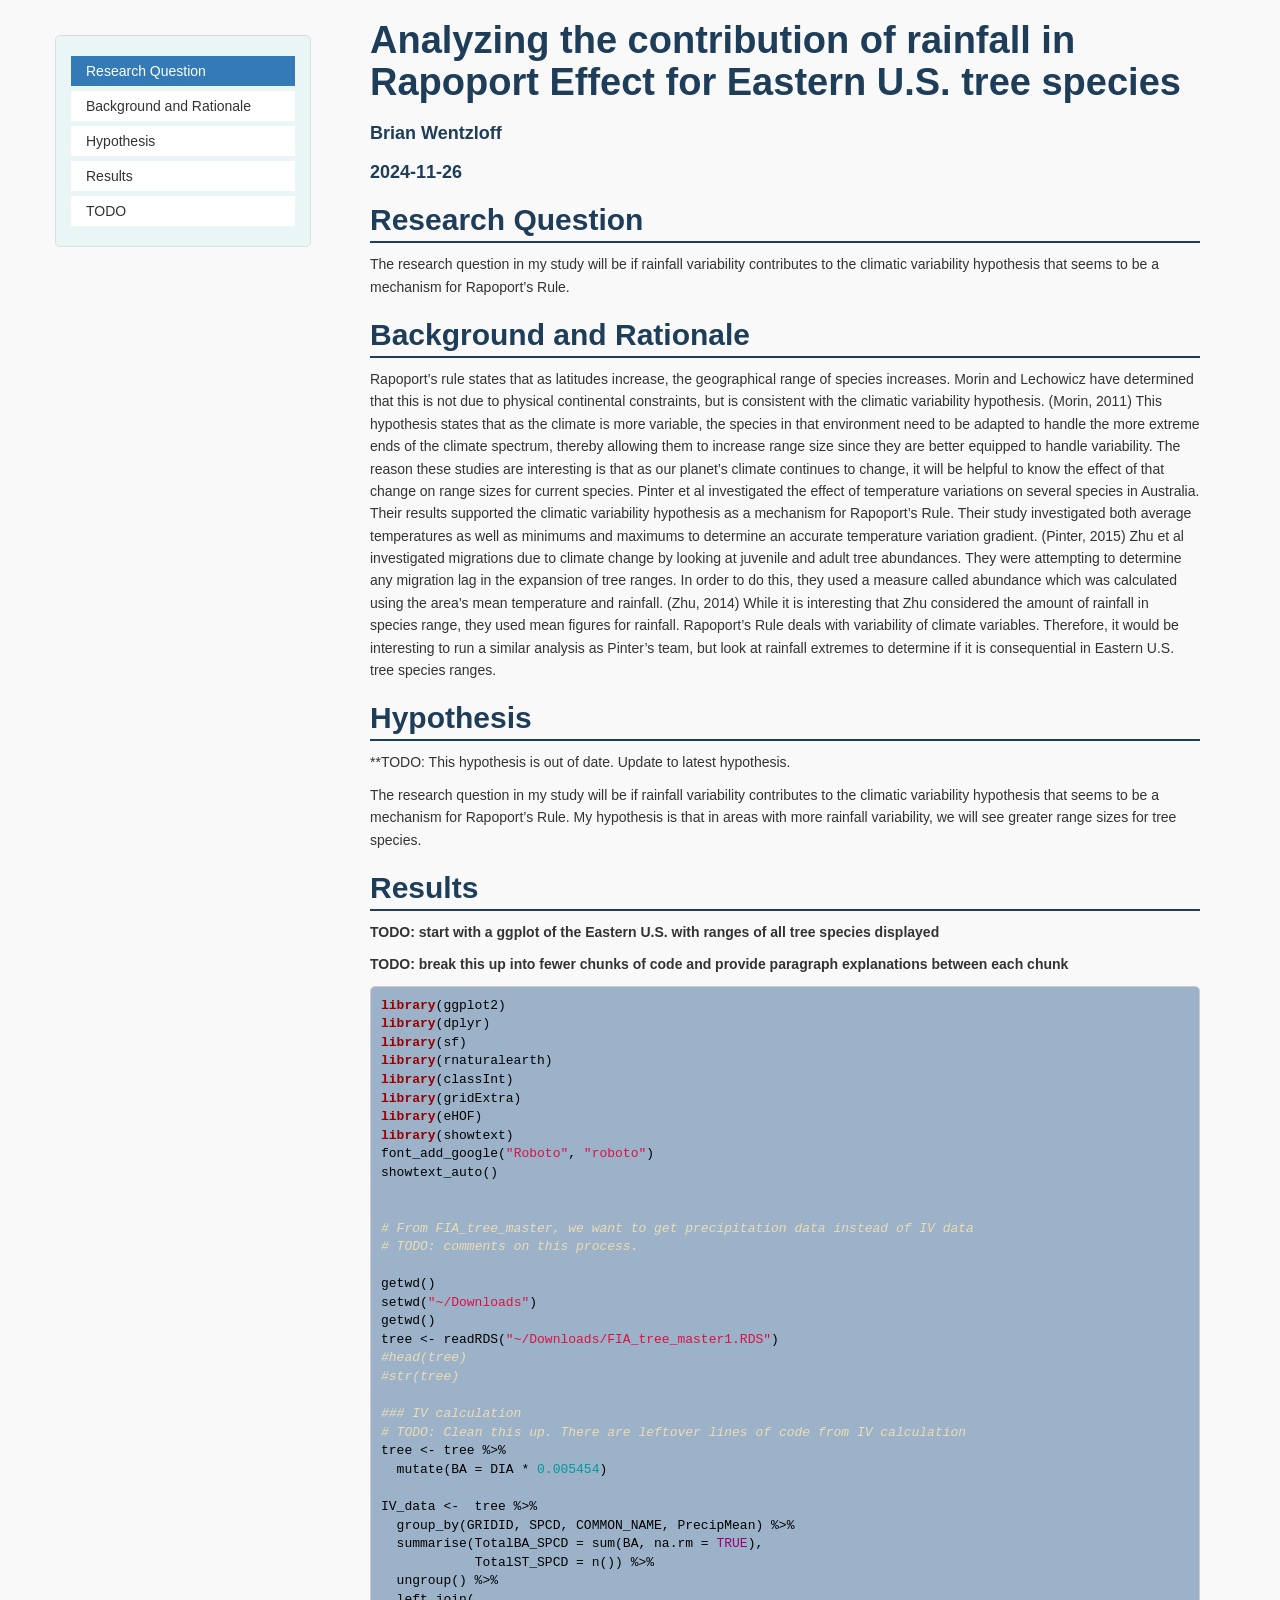
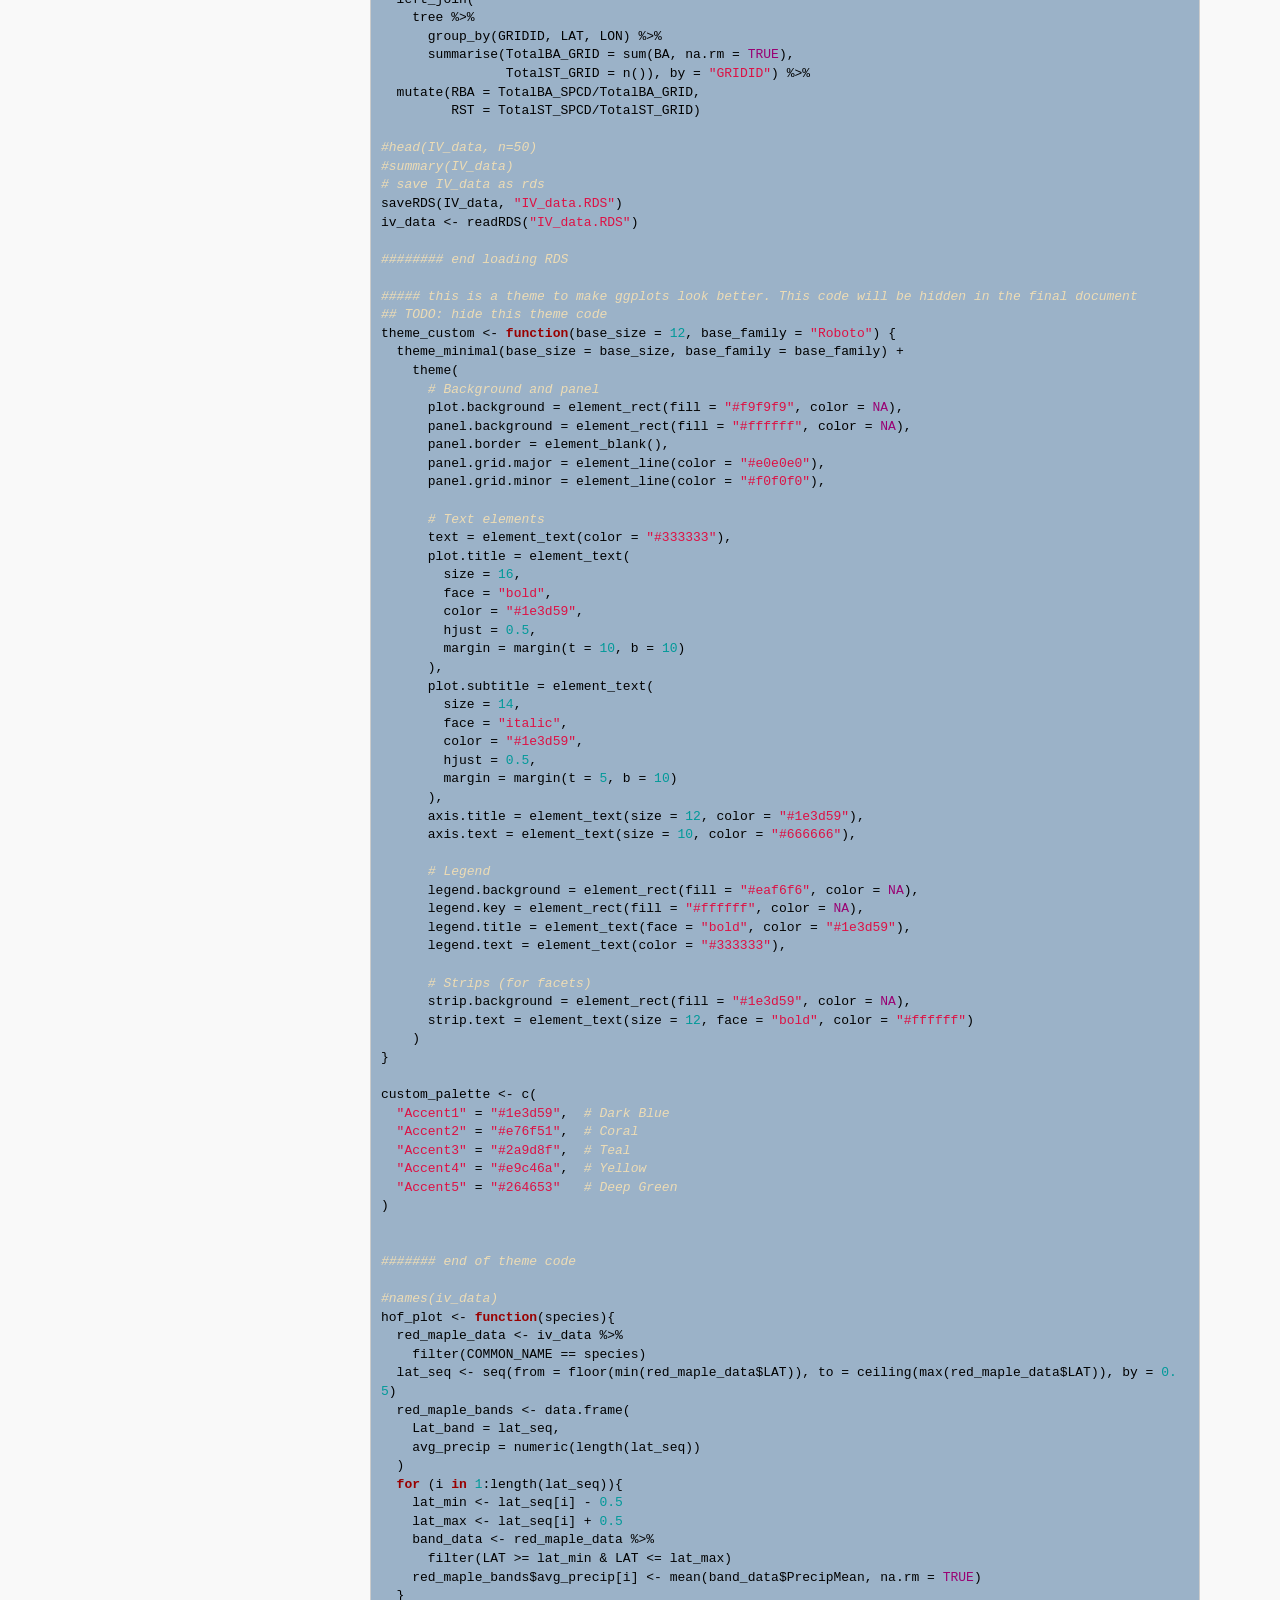
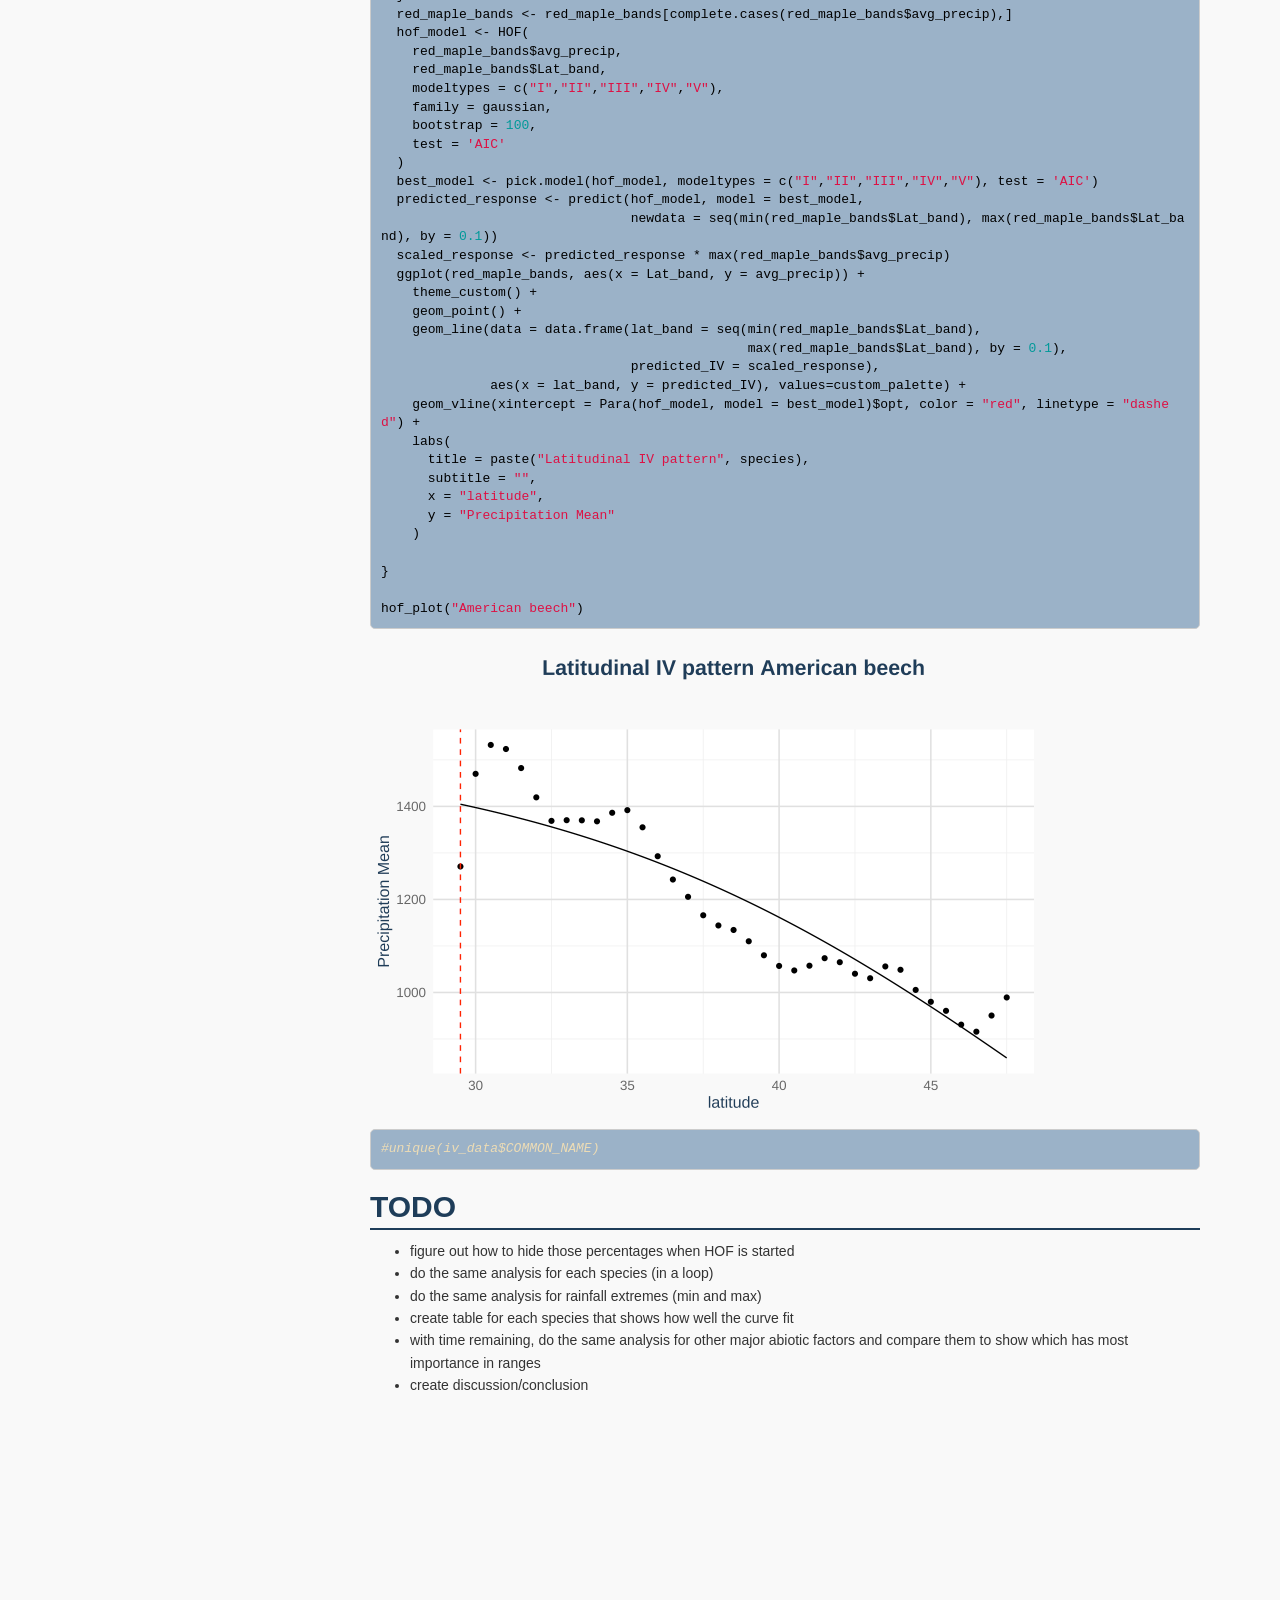
==== index.html @ 17566308 "Rename final-project.html to index.html" ====
<!DOCTYPE html>

<html>

<head>

<meta charset="utf-8" />
<meta name="generator" content="pandoc" />
<meta http-equiv="X-UA-Compatible" content="IE=EDGE" />


<meta name="author" content="Brian Wentzloff" />

<meta name="date" content="2024-11-26" />

<title>Analyzing the contribution of rainfall in Rapoport Effect for Eastern U.S. tree species</title>

<script>// Pandoc 2.9 adds attributes on both header and div. We remove the former (to
// be compatible with the behavior of Pandoc < 2.8).
document.addEventListener('DOMContentLoaded', function(e) {
  var hs = document.querySelectorAll("div.section[class*='level'] > :first-child");
  var i, h, a;
  for (i = 0; i < hs.length; i++) {
    h = hs[i];
    if (!/^h[1-6]$/i.test(h.tagName)) continue;  // it should be a header h1-h6
    a = h.attributes;
    while (a.length > 0) h.removeAttribute(a[0].name);
  }
});
</script>
<script>/*! jQuery v3.6.0 | (c) OpenJS Foundation and other contributors | jquery.org/license */
!function(e,t){"use strict";"object"==typeof module&&"object"==typeof module.exports?module.exports=e.document?t(e,!0):function(e){if(!e.document)throw new Error("jQuery requires a window with a document");return t(e)}:t(e)}("undefined"!=typeof window?window:this,function(C,e){"use strict";var t=[],r=Object.getPrototypeOf,s=t.slice,g=t.flat?function(e){return t.flat.call(e)}:function(e){return t.concat.apply([],e)},u=t.push,i=t.indexOf,n={},o=n.toString,v=n.hasOwnProperty,a=v.toString,l=a.call(Object),y={},m=function(e){return"function"==typeof e&&"number"!=typeof e.nodeType&&"function"!=typeof e.item},x=function(e){return null!=e&&e===e.window},E=C.document,c={type:!0,src:!0,nonce:!0,noModule:!0};function b(e,t,n){var r,i,o=(n=n||E).createElement("script");if(o.text=e,t)for(r in c)(i=t[r]||t.getAttribute&&t.getAttribute(r))&&o.setAttribute(r,i);n.head.appendChild(o).parentNode.removeChild(o)}function w(e){return null==e?e+"":"object"==typeof e||"function"==typeof e?n[o.call(e)]||"object":typeof e}var f="3.6.0",S=function(e,t){return new S.fn.init(e,t)};function p(e){var t=!!e&&"length"in e&&e.length,n=w(e);return!m(e)&&!x(e)&&("array"===n||0===t||"number"==typeof t&&0<t&&t-1 in e)}S.fn=S.prototype={jquery:f,constructor:S,length:0,toArray:function(){return s.call(this)},get:function(e){return null==e?s.call(this):e<0?this[e+this.length]:this[e]},pushStack:function(e){var t=S.merge(this.constructor(),e);return t.prevObject=this,t},each:function(e){return S.each(this,e)},map:function(n){return this.pushStack(S.map(this,function(e,t){return n.call(e,t,e)}))},slice:function(){return this.pushStack(s.apply(this,arguments))},first:function(){return this.eq(0)},last:function(){return this.eq(-1)},even:function(){return this.pushStack(S.grep(this,function(e,t){return(t+1)%2}))},odd:function(){return this.pushStack(S.grep(this,function(e,t){return t%2}))},eq:function(e){var t=this.length,n=+e+(e<0?t:0);return this.pushStack(0<=n&&n<t?[this[n]]:[])},end:function(){return this.prevObject||this.constructor()},push:u,sort:t.sort,splice:t.splice},S.extend=S.fn.extend=function(){var e,t,n,r,i,o,a=arguments[0]||{},s=1,u=arguments.length,l=!1;for("boolean"==typeof a&&(l=a,a=arguments[s]||{},s++),"object"==typeof a||m(a)||(a={}),s===u&&(a=this,s--);s<u;s++)if(null!=(e=arguments[s]))for(t in e)r=e[t],"__proto__"!==t&&a!==r&&(l&&r&&(S.isPlainObject(r)||(i=Array.isArray(r)))?(n=a[t],o=i&&!Array.isArray(n)?[]:i||S.isPlainObject(n)?n:{},i=!1,a[t]=S.extend(l,o,r)):void 0!==r&&(a[t]=r));return a},S.extend({expando:"jQuery"+(f+Math.random()).replace(/\D/g,""),isReady:!0,error:function(e){throw new Error(e)},noop:function(){},isPlainObject:function(e){var t,n;return!(!e||"[object Object]"!==o.call(e))&&(!(t=r(e))||"function"==typeof(n=v.call(t,"constructor")&&t.constructor)&&a.call(n)===l)},isEmptyObject:function(e){var t;for(t in e)return!1;return!0},globalEval:function(e,t,n){b(e,{nonce:t&&t.nonce},n)},each:function(e,t){var n,r=0;if(p(e)){for(n=e.length;r<n;r++)if(!1===t.call(e[r],r,e[r]))break}else for(r in e)if(!1===t.call(e[r],r,e[r]))break;return e},makeArray:function(e,t){var n=t||[];return null!=e&&(p(Object(e))?S.merge(n,"string"==typeof e?[e]:e):u.call(n,e)),n},inArray:function(e,t,n){return null==t?-1:i.call(t,e,n)},merge:function(e,t){for(var n=+t.length,r=0,i=e.length;r<n;r++)e[i++]=t[r];return e.length=i,e},grep:function(e,t,n){for(var r=[],i=0,o=e.length,a=!n;i<o;i++)!t(e[i],i)!==a&&r.push(e[i]);return r},map:function(e,t,n){var r,i,o=0,a=[];if(p(e))for(r=e.length;o<r;o++)null!=(i=t(e[o],o,n))&&a.push(i);else for(o in e)null!=(i=t(e[o],o,n))&&a.push(i);return g(a)},guid:1,support:y}),"function"==typeof Symbol&&(S.fn[Symbol.iterator]=t[Symbol.iterator]),S.each("Boolean Number String Function Array Date RegExp Object Error Symbol".split(" "),function(e,t){n["[object "+t+"]"]=t.toLowerCase()});var d=function(n){var e,d,b,o,i,h,f,g,w,u,l,T,C,a,E,v,s,c,y,S="sizzle"+1*new Date,p=n.document,k=0,r=0,m=ue(),x=ue(),A=ue(),N=ue(),j=function(e,t){return e===t&&(l=!0),0},D={}.hasOwnProperty,t=[],q=t.pop,L=t.push,H=t.push,O=t.slice,P=function(e,t){for(var n=0,r=e.length;n<r;n++)if(e[n]===t)return n;return-1},R="checked|selected|async|autofocus|autoplay|controls|defer|disabled|hidden|ismap|loop|multiple|open|readonly|required|scoped",M="[\\x20\\t\\r\\n\\f]",I="(?:\\\\[\\da-fA-F]{1,6}"+M+"?|\\\\[^\\r\\n\\f]|[\\w-]|[^\0-\\x7f])+",W="\\["+M+"*("+I+")(?:"+M+"*([*^$|!~]?=)"+M+"*(?:'((?:\\\\.|[^\\\\'])*)'|\"((?:\\\\.|[^\\\\\"])*)\"|("+I+"))|)"+M+"*\\]",F=":("+I+")(?:\\((('((?:\\\\.|[^\\\\'])*)'|\"((?:\\\\.|[^\\\\\"])*)\")|((?:\\\\.|[^\\\\()[\\]]|"+W+")*)|.*)\\)|)",B=new RegExp(M+"+","g"),$=new RegExp("^"+M+"+|((?:^|[^\\\\])(?:\\\\.)*)"+M+"+$","g"),_=new RegExp("^"+M+"*,"+M+"*"),z=new RegExp("^"+M+"*([>+~]|"+M+")"+M+"*"),U=new RegExp(M+"|>"),X=new RegExp(F),V=new RegExp("^"+I+"$"),G={ID:new RegExp("^#("+I+")"),CLASS:new RegExp("^\\.("+I+")"),TAG:new RegExp("^("+I+"|[*])"),ATTR:new RegExp("^"+W),PSEUDO:new RegExp("^"+F),CHILD:new RegExp("^:(only|first|last|nth|nth-last)-(child|of-type)(?:\\("+M+"*(even|odd|(([+-]|)(\\d*)n|)"+M+"*(?:([+-]|)"+M+"*(\\d+)|))"+M+"*\\)|)","i"),bool:new RegExp("^(?:"+R+")$","i"),needsContext:new RegExp("^"+M+"*[>+~]|:(even|odd|eq|gt|lt|nth|first|last)(?:\\("+M+"*((?:-\\d)?\\d*)"+M+"*\\)|)(?=[^-]|$)","i")},Y=/HTML$/i,Q=/^(?:input|select|textarea|button)$/i,J=/^h\d$/i,K=/^[^{]+\{\s*\[native \w/,Z=/^(?:#([\w-]+)|(\w+)|\.([\w-]+))$/,ee=/[+~]/,te=new RegExp("\\\\[\\da-fA-F]{1,6}"+M+"?|\\\\([^\\r\\n\\f])","g"),ne=function(e,t){var n="0x"+e.slice(1)-65536;return t||(n<0?String.fromCharCode(n+65536):String.fromCharCode(n>>10|55296,1023&n|56320))},re=/([\0-\x1f\x7f]|^-?\d)|^-$|[^\0-\x1f\x7f-\uFFFF\w-]/g,ie=function(e,t){return t?"\0"===e?"\ufffd":e.slice(0,-1)+"\\"+e.charCodeAt(e.length-1).toString(16)+" ":"\\"+e},oe=function(){T()},ae=be(function(e){return!0===e.disabled&&"fieldset"===e.nodeName.toLowerCase()},{dir:"parentNode",next:"legend"});try{H.apply(t=O.call(p.childNodes),p.childNodes),t[p.childNodes.length].nodeType}catch(e){H={apply:t.length?function(e,t){L.apply(e,O.call(t))}:function(e,t){var n=e.length,r=0;while(e[n++]=t[r++]);e.length=n-1}}}function se(t,e,n,r){var i,o,a,s,u,l,c,f=e&&e.ownerDocument,p=e?e.nodeType:9;if(n=n||[],"string"!=typeof t||!t||1!==p&&9!==p&&11!==p)return n;if(!r&&(T(e),e=e||C,E)){if(11!==p&&(u=Z.exec(t)))if(i=u[1]){if(9===p){if(!(a=e.getElementById(i)))return n;if(a.id===i)return n.push(a),n}else if(f&&(a=f.getElementById(i))&&y(e,a)&&a.id===i)return n.push(a),n}else{if(u[2])return H.apply(n,e.getElementsByTagName(t)),n;if((i=u[3])&&d.getElementsByClassName&&e.getElementsByClassName)return H.apply(n,e.getElementsByClassName(i)),n}if(d.qsa&&!N[t+" "]&&(!v||!v.test(t))&&(1!==p||"object"!==e.nodeName.toLowerCase())){if(c=t,f=e,1===p&&(U.test(t)||z.test(t))){(f=ee.test(t)&&ye(e.parentNode)||e)===e&&d.scope||((s=e.getAttribute("id"))?s=s.replace(re,ie):e.setAttribute("id",s=S)),o=(l=h(t)).length;while(o--)l[o]=(s?"#"+s:":scope")+" "+xe(l[o]);c=l.join(",")}try{return H.apply(n,f.querySelectorAll(c)),n}catch(e){N(t,!0)}finally{s===S&&e.removeAttribute("id")}}}return g(t.replace($,"$1"),e,n,r)}function ue(){var r=[];return function e(t,n){return r.push(t+" ")>b.cacheLength&&delete e[r.shift()],e[t+" "]=n}}function le(e){return e[S]=!0,e}function ce(e){var t=C.createElement("fieldset");try{return!!e(t)}catch(e){return!1}finally{t.parentNode&&t.parentNode.removeChild(t),t=null}}function fe(e,t){var n=e.split("|"),r=n.length;while(r--)b.attrHandle[n[r]]=t}function pe(e,t){var n=t&&e,r=n&&1===e.nodeType&&1===t.nodeType&&e.sourceIndex-t.sourceIndex;if(r)return r;if(n)while(n=n.nextSibling)if(n===t)return-1;return e?1:-1}function de(t){return function(e){return"input"===e.nodeName.toLowerCase()&&e.type===t}}function he(n){return function(e){var t=e.nodeName.toLowerCase();return("input"===t||"button"===t)&&e.type===n}}function ge(t){return function(e){return"form"in e?e.parentNode&&!1===e.disabled?"label"in e?"label"in e.parentNode?e.parentNode.disabled===t:e.disabled===t:e.isDisabled===t||e.isDisabled!==!t&&ae(e)===t:e.disabled===t:"label"in e&&e.disabled===t}}function ve(a){return le(function(o){return o=+o,le(function(e,t){var n,r=a([],e.length,o),i=r.length;while(i--)e[n=r[i]]&&(e[n]=!(t[n]=e[n]))})})}function ye(e){return e&&"undefined"!=typeof e.getElementsByTagName&&e}for(e in d=se.support={},i=se.isXML=function(e){var t=e&&e.namespaceURI,n=e&&(e.ownerDocument||e).documentElement;return!Y.test(t||n&&n.nodeName||"HTML")},T=se.setDocument=function(e){var t,n,r=e?e.ownerDocument||e:p;return r!=C&&9===r.nodeType&&r.documentElement&&(a=(C=r).documentElement,E=!i(C),p!=C&&(n=C.defaultView)&&n.top!==n&&(n.addEventListener?n.addEventListener("unload",oe,!1):n.attachEvent&&n.attachEvent("onunload",oe)),d.scope=ce(function(e){return a.appendChild(e).appendChild(C.createElement("div")),"undefined"!=typeof e.querySelectorAll&&!e.querySelectorAll(":scope fieldset div").length}),d.attributes=ce(function(e){return e.className="i",!e.getAttribute("className")}),d.getElementsByTagName=ce(function(e){return e.appendChild(C.createComment("")),!e.getElementsByTagName("*").length}),d.getElementsByClassName=K.test(C.getElementsByClassName),d.getById=ce(function(e){return a.appendChild(e).id=S,!C.getElementsByName||!C.getElementsByName(S).length}),d.getById?(b.filter.ID=function(e){var t=e.replace(te,ne);return function(e){return e.getAttribute("id")===t}},b.find.ID=function(e,t){if("undefined"!=typeof t.getElementById&&E){var n=t.getElementById(e);return n?[n]:[]}}):(b.filter.ID=function(e){var n=e.replace(te,ne);return function(e){var t="undefined"!=typeof e.getAttributeNode&&e.getAttributeNode("id");return t&&t.value===n}},b.find.ID=function(e,t){if("undefined"!=typeof t.getElementById&&E){var n,r,i,o=t.getElementById(e);if(o){if((n=o.getAttributeNode("id"))&&n.value===e)return[o];i=t.getElementsByName(e),r=0;while(o=i[r++])if((n=o.getAttributeNode("id"))&&n.value===e)return[o]}return[]}}),b.find.TAG=d.getElementsByTagName?function(e,t){return"undefined"!=typeof t.getElementsByTagName?t.getElementsByTagName(e):d.qsa?t.querySelectorAll(e):void 0}:function(e,t){var n,r=[],i=0,o=t.getElementsByTagName(e);if("*"===e){while(n=o[i++])1===n.nodeType&&r.push(n);return r}return o},b.find.CLASS=d.getElementsByClassName&&function(e,t){if("undefined"!=typeof t.getElementsByClassName&&E)return t.getElementsByClassName(e)},s=[],v=[],(d.qsa=K.test(C.querySelectorAll))&&(ce(function(e){var t;a.appendChild(e).innerHTML="<a id='"+S+"'></a><select id='"+S+"-\r\\' msallowcapture=''><option selected=''></option></select>",e.querySelectorAll("[msallowcapture^='']").length&&v.push("[*^$]="+M+"*(?:''|\"\")"),e.querySelectorAll("[selected]").length||v.push("\\["+M+"*(?:value|"+R+")"),e.querySelectorAll("[id~="+S+"-]").length||v.push("~="),(t=C.createElement("input")).setAttribute("name",""),e.appendChild(t),e.querySelectorAll("[name='']").length||v.push("\\["+M+"*name"+M+"*="+M+"*(?:''|\"\")"),e.querySelectorAll(":checked").length||v.push(":checked"),e.querySelectorAll("a#"+S+"+*").length||v.push(".#.+[+~]"),e.querySelectorAll("\\\f"),v.push("[\\r\\n\\f]")}),ce(function(e){e.innerHTML="<a href='' disabled='disabled'></a><select disabled='disabled'><option/></select>";var t=C.createElement("input");t.setAttribute("type","hidden"),e.appendChild(t).setAttribute("name","D"),e.querySelectorAll("[name=d]").length&&v.push("name"+M+"*[*^$|!~]?="),2!==e.querySelectorAll(":enabled").length&&v.push(":enabled",":disabled"),a.appendChild(e).disabled=!0,2!==e.querySelectorAll(":disabled").length&&v.push(":enabled",":disabled"),e.querySelectorAll("*,:x"),v.push(",.*:")})),(d.matchesSelector=K.test(c=a.matches||a.webkitMatchesSelector||a.mozMatchesSelector||a.oMatchesSelector||a.msMatchesSelector))&&ce(function(e){d.disconnectedMatch=c.call(e,"*"),c.call(e,"[s!='']:x"),s.push("!=",F)}),v=v.length&&new RegExp(v.join("|")),s=s.length&&new RegExp(s.join("|")),t=K.test(a.compareDocumentPosition),y=t||K.test(a.contains)?function(e,t){var n=9===e.nodeType?e.documentElement:e,r=t&&t.parentNode;return e===r||!(!r||1!==r.nodeType||!(n.contains?n.contains(r):e.compareDocumentPosition&&16&e.compareDocumentPosition(r)))}:function(e,t){if(t)while(t=t.parentNode)if(t===e)return!0;return!1},j=t?function(e,t){if(e===t)return l=!0,0;var n=!e.compareDocumentPosition-!t.compareDocumentPosition;return n||(1&(n=(e.ownerDocument||e)==(t.ownerDocument||t)?e.compareDocumentPosition(t):1)||!d.sortDetached&&t.compareDocumentPosition(e)===n?e==C||e.ownerDocument==p&&y(p,e)?-1:t==C||t.ownerDocument==p&&y(p,t)?1:u?P(u,e)-P(u,t):0:4&n?-1:1)}:function(e,t){if(e===t)return l=!0,0;var n,r=0,i=e.parentNode,o=t.parentNode,a=[e],s=[t];if(!i||!o)return e==C?-1:t==C?1:i?-1:o?1:u?P(u,e)-P(u,t):0;if(i===o)return pe(e,t);n=e;while(n=n.parentNode)a.unshift(n);n=t;while(n=n.parentNode)s.unshift(n);while(a[r]===s[r])r++;return r?pe(a[r],s[r]):a[r]==p?-1:s[r]==p?1:0}),C},se.matches=function(e,t){return se(e,null,null,t)},se.matchesSelector=function(e,t){if(T(e),d.matchesSelector&&E&&!N[t+" "]&&(!s||!s.test(t))&&(!v||!v.test(t)))try{var n=c.call(e,t);if(n||d.disconnectedMatch||e.document&&11!==e.document.nodeType)return n}catch(e){N(t,!0)}return 0<se(t,C,null,[e]).length},se.contains=function(e,t){return(e.ownerDocument||e)!=C&&T(e),y(e,t)},se.attr=function(e,t){(e.ownerDocument||e)!=C&&T(e);var n=b.attrHandle[t.toLowerCase()],r=n&&D.call(b.attrHandle,t.toLowerCase())?n(e,t,!E):void 0;return void 0!==r?r:d.attributes||!E?e.getAttribute(t):(r=e.getAttributeNode(t))&&r.specified?r.value:null},se.escape=function(e){return(e+"").replace(re,ie)},se.error=function(e){throw new Error("Syntax error, unrecognized expression: "+e)},se.uniqueSort=function(e){var t,n=[],r=0,i=0;if(l=!d.detectDuplicates,u=!d.sortStable&&e.slice(0),e.sort(j),l){while(t=e[i++])t===e[i]&&(r=n.push(i));while(r--)e.splice(n[r],1)}return u=null,e},o=se.getText=function(e){var t,n="",r=0,i=e.nodeType;if(i){if(1===i||9===i||11===i){if("string"==typeof e.textContent)return e.textContent;for(e=e.firstChild;e;e=e.nextSibling)n+=o(e)}else if(3===i||4===i)return e.nodeValue}else while(t=e[r++])n+=o(t);return n},(b=se.selectors={cacheLength:50,createPseudo:le,match:G,attrHandle:{},find:{},relative:{">":{dir:"parentNode",first:!0}," ":{dir:"parentNode"},"+":{dir:"previousSibling",first:!0},"~":{dir:"previousSibling"}},preFilter:{ATTR:function(e){return e[1]=e[1].replace(te,ne),e[3]=(e[3]||e[4]||e[5]||"").replace(te,ne),"~="===e[2]&&(e[3]=" "+e[3]+" "),e.slice(0,4)},CHILD:function(e){return e[1]=e[1].toLowerCase(),"nth"===e[1].slice(0,3)?(e[3]||se.error(e[0]),e[4]=+(e[4]?e[5]+(e[6]||1):2*("even"===e[3]||"odd"===e[3])),e[5]=+(e[7]+e[8]||"odd"===e[3])):e[3]&&se.error(e[0]),e},PSEUDO:function(e){var t,n=!e[6]&&e[2];return G.CHILD.test(e[0])?null:(e[3]?e[2]=e[4]||e[5]||"":n&&X.test(n)&&(t=h(n,!0))&&(t=n.indexOf(")",n.length-t)-n.length)&&(e[0]=e[0].slice(0,t),e[2]=n.slice(0,t)),e.slice(0,3))}},filter:{TAG:function(e){var t=e.replace(te,ne).toLowerCase();return"*"===e?function(){return!0}:function(e){return e.nodeName&&e.nodeName.toLowerCase()===t}},CLASS:function(e){var t=m[e+" "];return t||(t=new RegExp("(^|"+M+")"+e+"("+M+"|$)"))&&m(e,function(e){return t.test("string"==typeof e.className&&e.className||"undefined"!=typeof e.getAttribute&&e.getAttribute("class")||"")})},ATTR:function(n,r,i){return function(e){var t=se.attr(e,n);return null==t?"!="===r:!r||(t+="","="===r?t===i:"!="===r?t!==i:"^="===r?i&&0===t.indexOf(i):"*="===r?i&&-1<t.indexOf(i):"$="===r?i&&t.slice(-i.length)===i:"~="===r?-1<(" "+t.replace(B," ")+" ").indexOf(i):"|="===r&&(t===i||t.slice(0,i.length+1)===i+"-"))}},CHILD:function(h,e,t,g,v){var y="nth"!==h.slice(0,3),m="last"!==h.slice(-4),x="of-type"===e;return 1===g&&0===v?function(e){return!!e.parentNode}:function(e,t,n){var r,i,o,a,s,u,l=y!==m?"nextSibling":"previousSibling",c=e.parentNode,f=x&&e.nodeName.toLowerCase(),p=!n&&!x,d=!1;if(c){if(y){while(l){a=e;while(a=a[l])if(x?a.nodeName.toLowerCase()===f:1===a.nodeType)return!1;u=l="only"===h&&!u&&"nextSibling"}return!0}if(u=[m?c.firstChild:c.lastChild],m&&p){d=(s=(r=(i=(o=(a=c)[S]||(a[S]={}))[a.uniqueID]||(o[a.uniqueID]={}))[h]||[])[0]===k&&r[1])&&r[2],a=s&&c.childNodes[s];while(a=++s&&a&&a[l]||(d=s=0)||u.pop())if(1===a.nodeType&&++d&&a===e){i[h]=[k,s,d];break}}else if(p&&(d=s=(r=(i=(o=(a=e)[S]||(a[S]={}))[a.uniqueID]||(o[a.uniqueID]={}))[h]||[])[0]===k&&r[1]),!1===d)while(a=++s&&a&&a[l]||(d=s=0)||u.pop())if((x?a.nodeName.toLowerCase()===f:1===a.nodeType)&&++d&&(p&&((i=(o=a[S]||(a[S]={}))[a.uniqueID]||(o[a.uniqueID]={}))[h]=[k,d]),a===e))break;return(d-=v)===g||d%g==0&&0<=d/g}}},PSEUDO:function(e,o){var t,a=b.pseudos[e]||b.setFilters[e.toLowerCase()]||se.error("unsupported pseudo: "+e);return a[S]?a(o):1<a.length?(t=[e,e,"",o],b.setFilters.hasOwnProperty(e.toLowerCase())?le(function(e,t){var n,r=a(e,o),i=r.length;while(i--)e[n=P(e,r[i])]=!(t[n]=r[i])}):function(e){return a(e,0,t)}):a}},pseudos:{not:le(function(e){var r=[],i=[],s=f(e.replace($,"$1"));return s[S]?le(function(e,t,n,r){var i,o=s(e,null,r,[]),a=e.length;while(a--)(i=o[a])&&(e[a]=!(t[a]=i))}):function(e,t,n){return r[0]=e,s(r,null,n,i),r[0]=null,!i.pop()}}),has:le(function(t){return function(e){return 0<se(t,e).length}}),contains:le(function(t){return t=t.replace(te,ne),function(e){return-1<(e.textContent||o(e)).indexOf(t)}}),lang:le(function(n){return V.test(n||"")||se.error("unsupported lang: "+n),n=n.replace(te,ne).toLowerCase(),function(e){var t;do{if(t=E?e.lang:e.getAttribute("xml:lang")||e.getAttribute("lang"))return(t=t.toLowerCase())===n||0===t.indexOf(n+"-")}while((e=e.parentNode)&&1===e.nodeType);return!1}}),target:function(e){var t=n.location&&n.location.hash;return t&&t.slice(1)===e.id},root:function(e){return e===a},focus:function(e){return e===C.activeElement&&(!C.hasFocus||C.hasFocus())&&!!(e.type||e.href||~e.tabIndex)},enabled:ge(!1),disabled:ge(!0),checked:function(e){var t=e.nodeName.toLowerCase();return"input"===t&&!!e.checked||"option"===t&&!!e.selected},selected:function(e){return e.parentNode&&e.parentNode.selectedIndex,!0===e.selected},empty:function(e){for(e=e.firstChild;e;e=e.nextSibling)if(e.nodeType<6)return!1;return!0},parent:function(e){return!b.pseudos.empty(e)},header:function(e){return J.test(e.nodeName)},input:function(e){return Q.test(e.nodeName)},button:function(e){var t=e.nodeName.toLowerCase();return"input"===t&&"button"===e.type||"button"===t},text:function(e){var t;return"input"===e.nodeName.toLowerCase()&&"text"===e.type&&(null==(t=e.getAttribute("type"))||"text"===t.toLowerCase())},first:ve(function(){return[0]}),last:ve(function(e,t){return[t-1]}),eq:ve(function(e,t,n){return[n<0?n+t:n]}),even:ve(function(e,t){for(var n=0;n<t;n+=2)e.push(n);return e}),odd:ve(function(e,t){for(var n=1;n<t;n+=2)e.push(n);return e}),lt:ve(function(e,t,n){for(var r=n<0?n+t:t<n?t:n;0<=--r;)e.push(r);return e}),gt:ve(function(e,t,n){for(var r=n<0?n+t:n;++r<t;)e.push(r);return e})}}).pseudos.nth=b.pseudos.eq,{radio:!0,checkbox:!0,file:!0,password:!0,image:!0})b.pseudos[e]=de(e);for(e in{submit:!0,reset:!0})b.pseudos[e]=he(e);function me(){}function xe(e){for(var t=0,n=e.length,r="";t<n;t++)r+=e[t].value;return r}function be(s,e,t){var u=e.dir,l=e.next,c=l||u,f=t&&"parentNode"===c,p=r++;return e.first?function(e,t,n){while(e=e[u])if(1===e.nodeType||f)return s(e,t,n);return!1}:function(e,t,n){var r,i,o,a=[k,p];if(n){while(e=e[u])if((1===e.nodeType||f)&&s(e,t,n))return!0}else while(e=e[u])if(1===e.nodeType||f)if(i=(o=e[S]||(e[S]={}))[e.uniqueID]||(o[e.uniqueID]={}),l&&l===e.nodeName.toLowerCase())e=e[u]||e;else{if((r=i[c])&&r[0]===k&&r[1]===p)return a[2]=r[2];if((i[c]=a)[2]=s(e,t,n))return!0}return!1}}function we(i){return 1<i.length?function(e,t,n){var r=i.length;while(r--)if(!i[r](e,t,n))return!1;return!0}:i[0]}function Te(e,t,n,r,i){for(var o,a=[],s=0,u=e.length,l=null!=t;s<u;s++)(o=e[s])&&(n&&!n(o,r,i)||(a.push(o),l&&t.push(s)));return a}function Ce(d,h,g,v,y,e){return v&&!v[S]&&(v=Ce(v)),y&&!y[S]&&(y=Ce(y,e)),le(function(e,t,n,r){var i,o,a,s=[],u=[],l=t.length,c=e||function(e,t,n){for(var r=0,i=t.length;r<i;r++)se(e,t[r],n);return n}(h||"*",n.nodeType?[n]:n,[]),f=!d||!e&&h?c:Te(c,s,d,n,r),p=g?y||(e?d:l||v)?[]:t:f;if(g&&g(f,p,n,r),v){i=Te(p,u),v(i,[],n,r),o=i.length;while(o--)(a=i[o])&&(p[u[o]]=!(f[u[o]]=a))}if(e){if(y||d){if(y){i=[],o=p.length;while(o--)(a=p[o])&&i.push(f[o]=a);y(null,p=[],i,r)}o=p.length;while(o--)(a=p[o])&&-1<(i=y?P(e,a):s[o])&&(e[i]=!(t[i]=a))}}else p=Te(p===t?p.splice(l,p.length):p),y?y(null,t,p,r):H.apply(t,p)})}function Ee(e){for(var i,t,n,r=e.length,o=b.relative[e[0].type],a=o||b.relative[" "],s=o?1:0,u=be(function(e){return e===i},a,!0),l=be(function(e){return-1<P(i,e)},a,!0),c=[function(e,t,n){var r=!o&&(n||t!==w)||((i=t).nodeType?u(e,t,n):l(e,t,n));return i=null,r}];s<r;s++)if(t=b.relative[e[s].type])c=[be(we(c),t)];else{if((t=b.filter[e[s].type].apply(null,e[s].matches))[S]){for(n=++s;n<r;n++)if(b.relative[e[n].type])break;return Ce(1<s&&we(c),1<s&&xe(e.slice(0,s-1).concat({value:" "===e[s-2].type?"*":""})).replace($,"$1"),t,s<n&&Ee(e.slice(s,n)),n<r&&Ee(e=e.slice(n)),n<r&&xe(e))}c.push(t)}return we(c)}return me.prototype=b.filters=b.pseudos,b.setFilters=new me,h=se.tokenize=function(e,t){var n,r,i,o,a,s,u,l=x[e+" "];if(l)return t?0:l.slice(0);a=e,s=[],u=b.preFilter;while(a){for(o in n&&!(r=_.exec(a))||(r&&(a=a.slice(r[0].length)||a),s.push(i=[])),n=!1,(r=z.exec(a))&&(n=r.shift(),i.push({value:n,type:r[0].replace($," ")}),a=a.slice(n.length)),b.filter)!(r=G[o].exec(a))||u[o]&&!(r=u[o](r))||(n=r.shift(),i.push({value:n,type:o,matches:r}),a=a.slice(n.length));if(!n)break}return t?a.length:a?se.error(e):x(e,s).slice(0)},f=se.compile=function(e,t){var n,v,y,m,x,r,i=[],o=[],a=A[e+" "];if(!a){t||(t=h(e)),n=t.length;while(n--)(a=Ee(t[n]))[S]?i.push(a):o.push(a);(a=A(e,(v=o,m=0<(y=i).length,x=0<v.length,r=function(e,t,n,r,i){var o,a,s,u=0,l="0",c=e&&[],f=[],p=w,d=e||x&&b.find.TAG("*",i),h=k+=null==p?1:Math.random()||.1,g=d.length;for(i&&(w=t==C||t||i);l!==g&&null!=(o=d[l]);l++){if(x&&o){a=0,t||o.ownerDocument==C||(T(o),n=!E);while(s=v[a++])if(s(o,t||C,n)){r.push(o);break}i&&(k=h)}m&&((o=!s&&o)&&u--,e&&c.push(o))}if(u+=l,m&&l!==u){a=0;while(s=y[a++])s(c,f,t,n);if(e){if(0<u)while(l--)c[l]||f[l]||(f[l]=q.call(r));f=Te(f)}H.apply(r,f),i&&!e&&0<f.length&&1<u+y.length&&se.uniqueSort(r)}return i&&(k=h,w=p),c},m?le(r):r))).selector=e}return a},g=se.select=function(e,t,n,r){var i,o,a,s,u,l="function"==typeof e&&e,c=!r&&h(e=l.selector||e);if(n=n||[],1===c.length){if(2<(o=c[0]=c[0].slice(0)).length&&"ID"===(a=o[0]).type&&9===t.nodeType&&E&&b.relative[o[1].type]){if(!(t=(b.find.ID(a.matches[0].replace(te,ne),t)||[])[0]))return n;l&&(t=t.parentNode),e=e.slice(o.shift().value.length)}i=G.needsContext.test(e)?0:o.length;while(i--){if(a=o[i],b.relative[s=a.type])break;if((u=b.find[s])&&(r=u(a.matches[0].replace(te,ne),ee.test(o[0].type)&&ye(t.parentNode)||t))){if(o.splice(i,1),!(e=r.length&&xe(o)))return H.apply(n,r),n;break}}}return(l||f(e,c))(r,t,!E,n,!t||ee.test(e)&&ye(t.parentNode)||t),n},d.sortStable=S.split("").sort(j).join("")===S,d.detectDuplicates=!!l,T(),d.sortDetached=ce(function(e){return 1&e.compareDocumentPosition(C.createElement("fieldset"))}),ce(function(e){return e.innerHTML="<a href='#'></a>","#"===e.firstChild.getAttribute("href")})||fe("type|href|height|width",function(e,t,n){if(!n)return e.getAttribute(t,"type"===t.toLowerCase()?1:2)}),d.attributes&&ce(function(e){return e.innerHTML="<input/>",e.firstChild.setAttribute("value",""),""===e.firstChild.getAttribute("value")})||fe("value",function(e,t,n){if(!n&&"input"===e.nodeName.toLowerCase())return e.defaultValue}),ce(function(e){return null==e.getAttribute("disabled")})||fe(R,function(e,t,n){var r;if(!n)return!0===e[t]?t.toLowerCase():(r=e.getAttributeNode(t))&&r.specified?r.value:null}),se}(C);S.find=d,S.expr=d.selectors,S.expr[":"]=S.expr.pseudos,S.uniqueSort=S.unique=d.uniqueSort,S.text=d.getText,S.isXMLDoc=d.isXML,S.contains=d.contains,S.escapeSelector=d.escape;var h=function(e,t,n){var r=[],i=void 0!==n;while((e=e[t])&&9!==e.nodeType)if(1===e.nodeType){if(i&&S(e).is(n))break;r.push(e)}return r},T=function(e,t){for(var n=[];e;e=e.nextSibling)1===e.nodeType&&e!==t&&n.push(e);return n},k=S.expr.match.needsContext;function A(e,t){return e.nodeName&&e.nodeName.toLowerCase()===t.toLowerCase()}var N=/^<([a-z][^\/\0>:\x20\t\r\n\f]*)[\x20\t\r\n\f]*\/?>(?:<\/\1>|)$/i;function j(e,n,r){return m(n)?S.grep(e,function(e,t){return!!n.call(e,t,e)!==r}):n.nodeType?S.grep(e,function(e){return e===n!==r}):"string"!=typeof n?S.grep(e,function(e){return-1<i.call(n,e)!==r}):S.filter(n,e,r)}S.filter=function(e,t,n){var r=t[0];return n&&(e=":not("+e+")"),1===t.length&&1===r.nodeType?S.find.matchesSelector(r,e)?[r]:[]:S.find.matches(e,S.grep(t,function(e){return 1===e.nodeType}))},S.fn.extend({find:function(e){var t,n,r=this.length,i=this;if("string"!=typeof e)return this.pushStack(S(e).filter(function(){for(t=0;t<r;t++)if(S.contains(i[t],this))return!0}));for(n=this.pushStack([]),t=0;t<r;t++)S.find(e,i[t],n);return 1<r?S.uniqueSort(n):n},filter:function(e){return this.pushStack(j(this,e||[],!1))},not:function(e){return this.pushStack(j(this,e||[],!0))},is:function(e){return!!j(this,"string"==typeof e&&k.test(e)?S(e):e||[],!1).length}});var D,q=/^(?:\s*(<[\w\W]+>)[^>]*|#([\w-]+))$/;(S.fn.init=function(e,t,n){var r,i;if(!e)return this;if(n=n||D,"string"==typeof e){if(!(r="<"===e[0]&&">"===e[e.length-1]&&3<=e.length?[null,e,null]:q.exec(e))||!r[1]&&t)return!t||t.jquery?(t||n).find(e):this.constructor(t).find(e);if(r[1]){if(t=t instanceof S?t[0]:t,S.merge(this,S.parseHTML(r[1],t&&t.nodeType?t.ownerDocument||t:E,!0)),N.test(r[1])&&S.isPlainObject(t))for(r in t)m(this[r])?this[r](t[r]):this.attr(r,t[r]);return this}return(i=E.getElementById(r[2]))&&(this[0]=i,this.length=1),this}return e.nodeType?(this[0]=e,this.length=1,this):m(e)?void 0!==n.ready?n.ready(e):e(S):S.makeArray(e,this)}).prototype=S.fn,D=S(E);var L=/^(?:parents|prev(?:Until|All))/,H={children:!0,contents:!0,next:!0,prev:!0};function O(e,t){while((e=e[t])&&1!==e.nodeType);return e}S.fn.extend({has:function(e){var t=S(e,this),n=t.length;return this.filter(function(){for(var e=0;e<n;e++)if(S.contains(this,t[e]))return!0})},closest:function(e,t){var n,r=0,i=this.length,o=[],a="string"!=typeof e&&S(e);if(!k.test(e))for(;r<i;r++)for(n=this[r];n&&n!==t;n=n.parentNode)if(n.nodeType<11&&(a?-1<a.index(n):1===n.nodeType&&S.find.matchesSelector(n,e))){o.push(n);break}return this.pushStack(1<o.length?S.uniqueSort(o):o)},index:function(e){return e?"string"==typeof e?i.call(S(e),this[0]):i.call(this,e.jquery?e[0]:e):this[0]&&this[0].parentNode?this.first().prevAll().length:-1},add:function(e,t){return this.pushStack(S.uniqueSort(S.merge(this.get(),S(e,t))))},addBack:function(e){return this.add(null==e?this.prevObject:this.prevObject.filter(e))}}),S.each({parent:function(e){var t=e.parentNode;return t&&11!==t.nodeType?t:null},parents:function(e){return h(e,"parentNode")},parentsUntil:function(e,t,n){return h(e,"parentNode",n)},next:function(e){return O(e,"nextSibling")},prev:function(e){return O(e,"previousSibling")},nextAll:function(e){return h(e,"nextSibling")},prevAll:function(e){return h(e,"previousSibling")},nextUntil:function(e,t,n){return h(e,"nextSibling",n)},prevUntil:function(e,t,n){return h(e,"previousSibling",n)},siblings:function(e){return T((e.parentNode||{}).firstChild,e)},children:function(e){return T(e.firstChild)},contents:function(e){return null!=e.contentDocument&&r(e.contentDocument)?e.contentDocument:(A(e,"template")&&(e=e.content||e),S.merge([],e.childNodes))}},function(r,i){S.fn[r]=function(e,t){var n=S.map(this,i,e);return"Until"!==r.slice(-5)&&(t=e),t&&"string"==typeof t&&(n=S.filter(t,n)),1<this.length&&(H[r]||S.uniqueSort(n),L.test(r)&&n.reverse()),this.pushStack(n)}});var P=/[^\x20\t\r\n\f]+/g;function R(e){return e}function M(e){throw e}function I(e,t,n,r){var i;try{e&&m(i=e.promise)?i.call(e).done(t).fail(n):e&&m(i=e.then)?i.call(e,t,n):t.apply(void 0,[e].slice(r))}catch(e){n.apply(void 0,[e])}}S.Callbacks=function(r){var e,n;r="string"==typeof r?(e=r,n={},S.each(e.match(P)||[],function(e,t){n[t]=!0}),n):S.extend({},r);var i,t,o,a,s=[],u=[],l=-1,c=function(){for(a=a||r.once,o=i=!0;u.length;l=-1){t=u.shift();while(++l<s.length)!1===s[l].apply(t[0],t[1])&&r.stopOnFalse&&(l=s.length,t=!1)}r.memory||(t=!1),i=!1,a&&(s=t?[]:"")},f={add:function(){return s&&(t&&!i&&(l=s.length-1,u.push(t)),function n(e){S.each(e,function(e,t){m(t)?r.unique&&f.has(t)||s.push(t):t&&t.length&&"string"!==w(t)&&n(t)})}(arguments),t&&!i&&c()),this},remove:function(){return S.each(arguments,function(e,t){var n;while(-1<(n=S.inArray(t,s,n)))s.splice(n,1),n<=l&&l--}),this},has:function(e){return e?-1<S.inArray(e,s):0<s.length},empty:function(){return s&&(s=[]),this},disable:function(){return a=u=[],s=t="",this},disabled:function(){return!s},lock:function(){return a=u=[],t||i||(s=t=""),this},locked:function(){return!!a},fireWith:function(e,t){return a||(t=[e,(t=t||[]).slice?t.slice():t],u.push(t),i||c()),this},fire:function(){return f.fireWith(this,arguments),this},fired:function(){return!!o}};return f},S.extend({Deferred:function(e){var o=[["notify","progress",S.Callbacks("memory"),S.Callbacks("memory"),2],["resolve","done",S.Callbacks("once memory"),S.Callbacks("once memory"),0,"resolved"],["reject","fail",S.Callbacks("once memory"),S.Callbacks("once memory"),1,"rejected"]],i="pending",a={state:function(){return i},always:function(){return s.done(arguments).fail(arguments),this},"catch":function(e){return a.then(null,e)},pipe:function(){var i=arguments;return S.Deferred(function(r){S.each(o,function(e,t){var n=m(i[t[4]])&&i[t[4]];s[t[1]](function(){var e=n&&n.apply(this,arguments);e&&m(e.promise)?e.promise().progress(r.notify).done(r.resolve).fail(r.reject):r[t[0]+"With"](this,n?[e]:arguments)})}),i=null}).promise()},then:function(t,n,r){var u=0;function l(i,o,a,s){return function(){var n=this,r=arguments,e=function(){var e,t;if(!(i<u)){if((e=a.apply(n,r))===o.promise())throw new TypeError("Thenable self-resolution");t=e&&("object"==typeof e||"function"==typeof e)&&e.then,m(t)?s?t.call(e,l(u,o,R,s),l(u,o,M,s)):(u++,t.call(e,l(u,o,R,s),l(u,o,M,s),l(u,o,R,o.notifyWith))):(a!==R&&(n=void 0,r=[e]),(s||o.resolveWith)(n,r))}},t=s?e:function(){try{e()}catch(e){S.Deferred.exceptionHook&&S.Deferred.exceptionHook(e,t.stackTrace),u<=i+1&&(a!==M&&(n=void 0,r=[e]),o.rejectWith(n,r))}};i?t():(S.Deferred.getStackHook&&(t.stackTrace=S.Deferred.getStackHook()),C.setTimeout(t))}}return S.Deferred(function(e){o[0][3].add(l(0,e,m(r)?r:R,e.notifyWith)),o[1][3].add(l(0,e,m(t)?t:R)),o[2][3].add(l(0,e,m(n)?n:M))}).promise()},promise:function(e){return null!=e?S.extend(e,a):a}},s={};return S.each(o,function(e,t){var n=t[2],r=t[5];a[t[1]]=n.add,r&&n.add(function(){i=r},o[3-e][2].disable,o[3-e][3].disable,o[0][2].lock,o[0][3].lock),n.add(t[3].fire),s[t[0]]=function(){return s[t[0]+"With"](this===s?void 0:this,arguments),this},s[t[0]+"With"]=n.fireWith}),a.promise(s),e&&e.call(s,s),s},when:function(e){var n=arguments.length,t=n,r=Array(t),i=s.call(arguments),o=S.Deferred(),a=function(t){return function(e){r[t]=this,i[t]=1<arguments.length?s.call(arguments):e,--n||o.resolveWith(r,i)}};if(n<=1&&(I(e,o.done(a(t)).resolve,o.reject,!n),"pending"===o.state()||m(i[t]&&i[t].then)))return o.then();while(t--)I(i[t],a(t),o.reject);return o.promise()}});var W=/^(Eval|Internal|Range|Reference|Syntax|Type|URI)Error$/;S.Deferred.exceptionHook=function(e,t){C.console&&C.console.warn&&e&&W.test(e.name)&&C.console.warn("jQuery.Deferred exception: "+e.message,e.stack,t)},S.readyException=function(e){C.setTimeout(function(){throw e})};var F=S.Deferred();function B(){E.removeEventListener("DOMContentLoaded",B),C.removeEventListener("load",B),S.ready()}S.fn.ready=function(e){return F.then(e)["catch"](function(e){S.readyException(e)}),this},S.extend({isReady:!1,readyWait:1,ready:function(e){(!0===e?--S.readyWait:S.isReady)||(S.isReady=!0)!==e&&0<--S.readyWait||F.resolveWith(E,[S])}}),S.ready.then=F.then,"complete"===E.readyState||"loading"!==E.readyState&&!E.documentElement.doScroll?C.setTimeout(S.ready):(E.addEventListener("DOMContentLoaded",B),C.addEventListener("load",B));var $=function(e,t,n,r,i,o,a){var s=0,u=e.length,l=null==n;if("object"===w(n))for(s in i=!0,n)$(e,t,s,n[s],!0,o,a);else if(void 0!==r&&(i=!0,m(r)||(a=!0),l&&(a?(t.call(e,r),t=null):(l=t,t=function(e,t,n){return l.call(S(e),n)})),t))for(;s<u;s++)t(e[s],n,a?r:r.call(e[s],s,t(e[s],n)));return i?e:l?t.call(e):u?t(e[0],n):o},_=/^-ms-/,z=/-([a-z])/g;function U(e,t){return t.toUpperCase()}function X(e){return e.replace(_,"ms-").replace(z,U)}var V=function(e){return 1===e.nodeType||9===e.nodeType||!+e.nodeType};function G(){this.expando=S.expando+G.uid++}G.uid=1,G.prototype={cache:function(e){var t=e[this.expando];return t||(t={},V(e)&&(e.nodeType?e[this.expando]=t:Object.defineProperty(e,this.expando,{value:t,configurable:!0}))),t},set:function(e,t,n){var r,i=this.cache(e);if("string"==typeof t)i[X(t)]=n;else for(r in t)i[X(r)]=t[r];return i},get:function(e,t){return void 0===t?this.cache(e):e[this.expando]&&e[this.expando][X(t)]},access:function(e,t,n){return void 0===t||t&&"string"==typeof t&&void 0===n?this.get(e,t):(this.set(e,t,n),void 0!==n?n:t)},remove:function(e,t){var n,r=e[this.expando];if(void 0!==r){if(void 0!==t){n=(t=Array.isArray(t)?t.map(X):(t=X(t))in r?[t]:t.match(P)||[]).length;while(n--)delete r[t[n]]}(void 0===t||S.isEmptyObject(r))&&(e.nodeType?e[this.expando]=void 0:delete e[this.expando])}},hasData:function(e){var t=e[this.expando];return void 0!==t&&!S.isEmptyObject(t)}};var Y=new G,Q=new G,J=/^(?:\{[\w\W]*\}|\[[\w\W]*\])$/,K=/[A-Z]/g;function Z(e,t,n){var r,i;if(void 0===n&&1===e.nodeType)if(r="data-"+t.replace(K,"-$&").toLowerCase(),"string"==typeof(n=e.getAttribute(r))){try{n="true"===(i=n)||"false"!==i&&("null"===i?null:i===+i+""?+i:J.test(i)?JSON.parse(i):i)}catch(e){}Q.set(e,t,n)}else n=void 0;return n}S.extend({hasData:function(e){return Q.hasData(e)||Y.hasData(e)},data:function(e,t,n){return Q.access(e,t,n)},removeData:function(e,t){Q.remove(e,t)},_data:function(e,t,n){return Y.access(e,t,n)},_removeData:function(e,t){Y.remove(e,t)}}),S.fn.extend({data:function(n,e){var t,r,i,o=this[0],a=o&&o.attributes;if(void 0===n){if(this.length&&(i=Q.get(o),1===o.nodeType&&!Y.get(o,"hasDataAttrs"))){t=a.length;while(t--)a[t]&&0===(r=a[t].name).indexOf("data-")&&(r=X(r.slice(5)),Z(o,r,i[r]));Y.set(o,"hasDataAttrs",!0)}return i}return"object"==typeof n?this.each(function(){Q.set(this,n)}):$(this,function(e){var t;if(o&&void 0===e)return void 0!==(t=Q.get(o,n))?t:void 0!==(t=Z(o,n))?t:void 0;this.each(function(){Q.set(this,n,e)})},null,e,1<arguments.length,null,!0)},removeData:function(e){return this.each(function(){Q.remove(this,e)})}}),S.extend({queue:function(e,t,n){var r;if(e)return t=(t||"fx")+"queue",r=Y.get(e,t),n&&(!r||Array.isArray(n)?r=Y.access(e,t,S.makeArray(n)):r.push(n)),r||[]},dequeue:function(e,t){t=t||"fx";var n=S.queue(e,t),r=n.length,i=n.shift(),o=S._queueHooks(e,t);"inprogress"===i&&(i=n.shift(),r--),i&&("fx"===t&&n.unshift("inprogress"),delete o.stop,i.call(e,function(){S.dequeue(e,t)},o)),!r&&o&&o.empty.fire()},_queueHooks:function(e,t){var n=t+"queueHooks";return Y.get(e,n)||Y.access(e,n,{empty:S.Callbacks("once memory").add(function(){Y.remove(e,[t+"queue",n])})})}}),S.fn.extend({queue:function(t,n){var e=2;return"string"!=typeof t&&(n=t,t="fx",e--),arguments.length<e?S.queue(this[0],t):void 0===n?this:this.each(function(){var e=S.queue(this,t,n);S._queueHooks(this,t),"fx"===t&&"inprogress"!==e[0]&&S.dequeue(this,t)})},dequeue:function(e){return this.each(function(){S.dequeue(this,e)})},clearQueue:function(e){return this.queue(e||"fx",[])},promise:function(e,t){var n,r=1,i=S.Deferred(),o=this,a=this.length,s=function(){--r||i.resolveWith(o,[o])};"string"!=typeof e&&(t=e,e=void 0),e=e||"fx";while(a--)(n=Y.get(o[a],e+"queueHooks"))&&n.empty&&(r++,n.empty.add(s));return s(),i.promise(t)}});var ee=/[+-]?(?:\d*\.|)\d+(?:[eE][+-]?\d+|)/.source,te=new RegExp("^(?:([+-])=|)("+ee+")([a-z%]*)$","i"),ne=["Top","Right","Bottom","Left"],re=E.documentElement,ie=function(e){return S.contains(e.ownerDocument,e)},oe={composed:!0};re.getRootNode&&(ie=function(e){return S.contains(e.ownerDocument,e)||e.getRootNode(oe)===e.ownerDocument});var ae=function(e,t){return"none"===(e=t||e).style.display||""===e.style.display&&ie(e)&&"none"===S.css(e,"display")};function se(e,t,n,r){var i,o,a=20,s=r?function(){return r.cur()}:function(){return S.css(e,t,"")},u=s(),l=n&&n[3]||(S.cssNumber[t]?"":"px"),c=e.nodeType&&(S.cssNumber[t]||"px"!==l&&+u)&&te.exec(S.css(e,t));if(c&&c[3]!==l){u/=2,l=l||c[3],c=+u||1;while(a--)S.style(e,t,c+l),(1-o)*(1-(o=s()/u||.5))<=0&&(a=0),c/=o;c*=2,S.style(e,t,c+l),n=n||[]}return n&&(c=+c||+u||0,i=n[1]?c+(n[1]+1)*n[2]:+n[2],r&&(r.unit=l,r.start=c,r.end=i)),i}var ue={};function le(e,t){for(var n,r,i,o,a,s,u,l=[],c=0,f=e.length;c<f;c++)(r=e[c]).style&&(n=r.style.display,t?("none"===n&&(l[c]=Y.get(r,"display")||null,l[c]||(r.style.display="")),""===r.style.display&&ae(r)&&(l[c]=(u=a=o=void 0,a=(i=r).ownerDocument,s=i.nodeName,(u=ue[s])||(o=a.body.appendChild(a.createElement(s)),u=S.css(o,"display"),o.parentNode.removeChild(o),"none"===u&&(u="block"),ue[s]=u)))):"none"!==n&&(l[c]="none",Y.set(r,"display",n)));for(c=0;c<f;c++)null!=l[c]&&(e[c].style.display=l[c]);return e}S.fn.extend({show:function(){return le(this,!0)},hide:function(){return le(this)},toggle:function(e){return"boolean"==typeof e?e?this.show():this.hide():this.each(function(){ae(this)?S(this).show():S(this).hide()})}});var ce,fe,pe=/^(?:checkbox|radio)$/i,de=/<([a-z][^\/\0>\x20\t\r\n\f]*)/i,he=/^$|^module$|\/(?:java|ecma)script/i;ce=E.createDocumentFragment().appendChild(E.createElement("div")),(fe=E.createElement("input")).setAttribute("type","radio"),fe.setAttribute("checked","checked"),fe.setAttribute("name","t"),ce.appendChild(fe),y.checkClone=ce.cloneNode(!0).cloneNode(!0).lastChild.checked,ce.innerHTML="<textarea>x</textarea>",y.noCloneChecked=!!ce.cloneNode(!0).lastChild.defaultValue,ce.innerHTML="<option></option>",y.option=!!ce.lastChild;var ge={thead:[1,"<table>","</table>"],col:[2,"<table><colgroup>","</colgroup></table>"],tr:[2,"<table><tbody>","</tbody></table>"],td:[3,"<table><tbody><tr>","</tr></tbody></table>"],_default:[0,"",""]};function ve(e,t){var n;return n="undefined"!=typeof e.getElementsByTagName?e.getElementsByTagName(t||"*"):"undefined"!=typeof e.querySelectorAll?e.querySelectorAll(t||"*"):[],void 0===t||t&&A(e,t)?S.merge([e],n):n}function ye(e,t){for(var n=0,r=e.length;n<r;n++)Y.set(e[n],"globalEval",!t||Y.get(t[n],"globalEval"))}ge.tbody=ge.tfoot=ge.colgroup=ge.caption=ge.thead,ge.th=ge.td,y.option||(ge.optgroup=ge.option=[1,"<select multiple='multiple'>","</select>"]);var me=/<|&#?\w+;/;function xe(e,t,n,r,i){for(var o,a,s,u,l,c,f=t.createDocumentFragment(),p=[],d=0,h=e.length;d<h;d++)if((o=e[d])||0===o)if("object"===w(o))S.merge(p,o.nodeType?[o]:o);else if(me.test(o)){a=a||f.appendChild(t.createElement("div")),s=(de.exec(o)||["",""])[1].toLowerCase(),u=ge[s]||ge._default,a.innerHTML=u[1]+S.htmlPrefilter(o)+u[2],c=u[0];while(c--)a=a.lastChild;S.merge(p,a.childNodes),(a=f.firstChild).textContent=""}else p.push(t.createTextNode(o));f.textContent="",d=0;while(o=p[d++])if(r&&-1<S.inArray(o,r))i&&i.push(o);else if(l=ie(o),a=ve(f.appendChild(o),"script"),l&&ye(a),n){c=0;while(o=a[c++])he.test(o.type||"")&&n.push(o)}return f}var be=/^([^.]*)(?:\.(.+)|)/;function we(){return!0}function Te(){return!1}function Ce(e,t){return e===function(){try{return E.activeElement}catch(e){}}()==("focus"===t)}function Ee(e,t,n,r,i,o){var a,s;if("object"==typeof t){for(s in"string"!=typeof n&&(r=r||n,n=void 0),t)Ee(e,s,n,r,t[s],o);return e}if(null==r&&null==i?(i=n,r=n=void 0):null==i&&("string"==typeof n?(i=r,r=void 0):(i=r,r=n,n=void 0)),!1===i)i=Te;else if(!i)return e;return 1===o&&(a=i,(i=function(e){return S().off(e),a.apply(this,arguments)}).guid=a.guid||(a.guid=S.guid++)),e.each(function(){S.event.add(this,t,i,r,n)})}function Se(e,i,o){o?(Y.set(e,i,!1),S.event.add(e,i,{namespace:!1,handler:function(e){var t,n,r=Y.get(this,i);if(1&e.isTrigger&&this[i]){if(r.length)(S.event.special[i]||{}).delegateType&&e.stopPropagation();else if(r=s.call(arguments),Y.set(this,i,r),t=o(this,i),this[i](),r!==(n=Y.get(this,i))||t?Y.set(this,i,!1):n={},r!==n)return e.stopImmediatePropagation(),e.preventDefault(),n&&n.value}else r.length&&(Y.set(this,i,{value:S.event.trigger(S.extend(r[0],S.Event.prototype),r.slice(1),this)}),e.stopImmediatePropagation())}})):void 0===Y.get(e,i)&&S.event.add(e,i,we)}S.event={global:{},add:function(t,e,n,r,i){var o,a,s,u,l,c,f,p,d,h,g,v=Y.get(t);if(V(t)){n.handler&&(n=(o=n).handler,i=o.selector),i&&S.find.matchesSelector(re,i),n.guid||(n.guid=S.guid++),(u=v.events)||(u=v.events=Object.create(null)),(a=v.handle)||(a=v.handle=function(e){return"undefined"!=typeof S&&S.event.triggered!==e.type?S.event.dispatch.apply(t,arguments):void 0}),l=(e=(e||"").match(P)||[""]).length;while(l--)d=g=(s=be.exec(e[l])||[])[1],h=(s[2]||"").split(".").sort(),d&&(f=S.event.special[d]||{},d=(i?f.delegateType:f.bindType)||d,f=S.event.special[d]||{},c=S.extend({type:d,origType:g,data:r,handler:n,guid:n.guid,selector:i,needsContext:i&&S.expr.match.needsContext.test(i),namespace:h.join(".")},o),(p=u[d])||((p=u[d]=[]).delegateCount=0,f.setup&&!1!==f.setup.call(t,r,h,a)||t.addEventListener&&t.addEventListener(d,a)),f.add&&(f.add.call(t,c),c.handler.guid||(c.handler.guid=n.guid)),i?p.splice(p.delegateCount++,0,c):p.push(c),S.event.global[d]=!0)}},remove:function(e,t,n,r,i){var o,a,s,u,l,c,f,p,d,h,g,v=Y.hasData(e)&&Y.get(e);if(v&&(u=v.events)){l=(t=(t||"").match(P)||[""]).length;while(l--)if(d=g=(s=be.exec(t[l])||[])[1],h=(s[2]||"").split(".").sort(),d){f=S.event.special[d]||{},p=u[d=(r?f.delegateType:f.bindType)||d]||[],s=s[2]&&new RegExp("(^|\\.)"+h.join("\\.(?:.*\\.|)")+"(\\.|$)"),a=o=p.length;while(o--)c=p[o],!i&&g!==c.origType||n&&n.guid!==c.guid||s&&!s.test(c.namespace)||r&&r!==c.selector&&("**"!==r||!c.selector)||(p.splice(o,1),c.selector&&p.delegateCount--,f.remove&&f.remove.call(e,c));a&&!p.length&&(f.teardown&&!1!==f.teardown.call(e,h,v.handle)||S.removeEvent(e,d,v.handle),delete u[d])}else for(d in u)S.event.remove(e,d+t[l],n,r,!0);S.isEmptyObject(u)&&Y.remove(e,"handle events")}},dispatch:function(e){var t,n,r,i,o,a,s=new Array(arguments.length),u=S.event.fix(e),l=(Y.get(this,"events")||Object.create(null))[u.type]||[],c=S.event.special[u.type]||{};for(s[0]=u,t=1;t<arguments.length;t++)s[t]=arguments[t];if(u.delegateTarget=this,!c.preDispatch||!1!==c.preDispatch.call(this,u)){a=S.event.handlers.call(this,u,l),t=0;while((i=a[t++])&&!u.isPropagationStopped()){u.currentTarget=i.elem,n=0;while((o=i.handlers[n++])&&!u.isImmediatePropagationStopped())u.rnamespace&&!1!==o.namespace&&!u.rnamespace.test(o.namespace)||(u.handleObj=o,u.data=o.data,void 0!==(r=((S.event.special[o.origType]||{}).handle||o.handler).apply(i.elem,s))&&!1===(u.result=r)&&(u.preventDefault(),u.stopPropagation()))}return c.postDispatch&&c.postDispatch.call(this,u),u.result}},handlers:function(e,t){var n,r,i,o,a,s=[],u=t.delegateCount,l=e.target;if(u&&l.nodeType&&!("click"===e.type&&1<=e.button))for(;l!==this;l=l.parentNode||this)if(1===l.nodeType&&("click"!==e.type||!0!==l.disabled)){for(o=[],a={},n=0;n<u;n++)void 0===a[i=(r=t[n]).selector+" "]&&(a[i]=r.needsContext?-1<S(i,this).index(l):S.find(i,this,null,[l]).length),a[i]&&o.push(r);o.length&&s.push({elem:l,handlers:o})}return l=this,u<t.length&&s.push({elem:l,handlers:t.slice(u)}),s},addProp:function(t,e){Object.defineProperty(S.Event.prototype,t,{enumerable:!0,configurable:!0,get:m(e)?function(){if(this.originalEvent)return e(this.originalEvent)}:function(){if(this.originalEvent)return this.originalEvent[t]},set:function(e){Object.defineProperty(this,t,{enumerable:!0,configurable:!0,writable:!0,value:e})}})},fix:function(e){return e[S.expando]?e:new S.Event(e)},special:{load:{noBubble:!0},click:{setup:function(e){var t=this||e;return pe.test(t.type)&&t.click&&A(t,"input")&&Se(t,"click",we),!1},trigger:function(e){var t=this||e;return pe.test(t.type)&&t.click&&A(t,"input")&&Se(t,"click"),!0},_default:function(e){var t=e.target;return pe.test(t.type)&&t.click&&A(t,"input")&&Y.get(t,"click")||A(t,"a")}},beforeunload:{postDispatch:function(e){void 0!==e.result&&e.originalEvent&&(e.originalEvent.returnValue=e.result)}}}},S.removeEvent=function(e,t,n){e.removeEventListener&&e.removeEventListener(t,n)},S.Event=function(e,t){if(!(this instanceof S.Event))return new S.Event(e,t);e&&e.type?(this.originalEvent=e,this.type=e.type,this.isDefaultPrevented=e.defaultPrevented||void 0===e.defaultPrevented&&!1===e.returnValue?we:Te,this.target=e.target&&3===e.target.nodeType?e.target.parentNode:e.target,this.currentTarget=e.currentTarget,this.relatedTarget=e.relatedTarget):this.type=e,t&&S.extend(this,t),this.timeStamp=e&&e.timeStamp||Date.now(),this[S.expando]=!0},S.Event.prototype={constructor:S.Event,isDefaultPrevented:Te,isPropagationStopped:Te,isImmediatePropagationStopped:Te,isSimulated:!1,preventDefault:function(){var e=this.originalEvent;this.isDefaultPrevented=we,e&&!this.isSimulated&&e.preventDefault()},stopPropagation:function(){var e=this.originalEvent;this.isPropagationStopped=we,e&&!this.isSimulated&&e.stopPropagation()},stopImmediatePropagation:function(){var e=this.originalEvent;this.isImmediatePropagationStopped=we,e&&!this.isSimulated&&e.stopImmediatePropagation(),this.stopPropagation()}},S.each({altKey:!0,bubbles:!0,cancelable:!0,changedTouches:!0,ctrlKey:!0,detail:!0,eventPhase:!0,metaKey:!0,pageX:!0,pageY:!0,shiftKey:!0,view:!0,"char":!0,code:!0,charCode:!0,key:!0,keyCode:!0,button:!0,buttons:!0,clientX:!0,clientY:!0,offsetX:!0,offsetY:!0,pointerId:!0,pointerType:!0,screenX:!0,screenY:!0,targetTouches:!0,toElement:!0,touches:!0,which:!0},S.event.addProp),S.each({focus:"focusin",blur:"focusout"},function(e,t){S.event.special[e]={setup:function(){return Se(this,e,Ce),!1},trigger:function(){return Se(this,e),!0},_default:function(){return!0},delegateType:t}}),S.each({mouseenter:"mouseover",mouseleave:"mouseout",pointerenter:"pointerover",pointerleave:"pointerout"},function(e,i){S.event.special[e]={delegateType:i,bindType:i,handle:function(e){var t,n=e.relatedTarget,r=e.handleObj;return n&&(n===this||S.contains(this,n))||(e.type=r.origType,t=r.handler.apply(this,arguments),e.type=i),t}}}),S.fn.extend({on:function(e,t,n,r){return Ee(this,e,t,n,r)},one:function(e,t,n,r){return Ee(this,e,t,n,r,1)},off:function(e,t,n){var r,i;if(e&&e.preventDefault&&e.handleObj)return r=e.handleObj,S(e.delegateTarget).off(r.namespace?r.origType+"."+r.namespace:r.origType,r.selector,r.handler),this;if("object"==typeof e){for(i in e)this.off(i,t,e[i]);return this}return!1!==t&&"function"!=typeof t||(n=t,t=void 0),!1===n&&(n=Te),this.each(function(){S.event.remove(this,e,n,t)})}});var ke=/<script|<style|<link/i,Ae=/checked\s*(?:[^=]|=\s*.checked.)/i,Ne=/^\s*<!(?:\[CDATA\[|--)|(?:\]\]|--)>\s*$/g;function je(e,t){return A(e,"table")&&A(11!==t.nodeType?t:t.firstChild,"tr")&&S(e).children("tbody")[0]||e}function De(e){return e.type=(null!==e.getAttribute("type"))+"/"+e.type,e}function qe(e){return"true/"===(e.type||"").slice(0,5)?e.type=e.type.slice(5):e.removeAttribute("type"),e}function Le(e,t){var n,r,i,o,a,s;if(1===t.nodeType){if(Y.hasData(e)&&(s=Y.get(e).events))for(i in Y.remove(t,"handle events"),s)for(n=0,r=s[i].length;n<r;n++)S.event.add(t,i,s[i][n]);Q.hasData(e)&&(o=Q.access(e),a=S.extend({},o),Q.set(t,a))}}function He(n,r,i,o){r=g(r);var e,t,a,s,u,l,c=0,f=n.length,p=f-1,d=r[0],h=m(d);if(h||1<f&&"string"==typeof d&&!y.checkClone&&Ae.test(d))return n.each(function(e){var t=n.eq(e);h&&(r[0]=d.call(this,e,t.html())),He(t,r,i,o)});if(f&&(t=(e=xe(r,n[0].ownerDocument,!1,n,o)).firstChild,1===e.childNodes.length&&(e=t),t||o)){for(s=(a=S.map(ve(e,"script"),De)).length;c<f;c++)u=e,c!==p&&(u=S.clone(u,!0,!0),s&&S.merge(a,ve(u,"script"))),i.call(n[c],u,c);if(s)for(l=a[a.length-1].ownerDocument,S.map(a,qe),c=0;c<s;c++)u=a[c],he.test(u.type||"")&&!Y.access(u,"globalEval")&&S.contains(l,u)&&(u.src&&"module"!==(u.type||"").toLowerCase()?S._evalUrl&&!u.noModule&&S._evalUrl(u.src,{nonce:u.nonce||u.getAttribute("nonce")},l):b(u.textContent.replace(Ne,""),u,l))}return n}function Oe(e,t,n){for(var r,i=t?S.filter(t,e):e,o=0;null!=(r=i[o]);o++)n||1!==r.nodeType||S.cleanData(ve(r)),r.parentNode&&(n&&ie(r)&&ye(ve(r,"script")),r.parentNode.removeChild(r));return e}S.extend({htmlPrefilter:function(e){return e},clone:function(e,t,n){var r,i,o,a,s,u,l,c=e.cloneNode(!0),f=ie(e);if(!(y.noCloneChecked||1!==e.nodeType&&11!==e.nodeType||S.isXMLDoc(e)))for(a=ve(c),r=0,i=(o=ve(e)).length;r<i;r++)s=o[r],u=a[r],void 0,"input"===(l=u.nodeName.toLowerCase())&&pe.test(s.type)?u.checked=s.checked:"input"!==l&&"textarea"!==l||(u.defaultValue=s.defaultValue);if(t)if(n)for(o=o||ve(e),a=a||ve(c),r=0,i=o.length;r<i;r++)Le(o[r],a[r]);else Le(e,c);return 0<(a=ve(c,"script")).length&&ye(a,!f&&ve(e,"script")),c},cleanData:function(e){for(var t,n,r,i=S.event.special,o=0;void 0!==(n=e[o]);o++)if(V(n)){if(t=n[Y.expando]){if(t.events)for(r in t.events)i[r]?S.event.remove(n,r):S.removeEvent(n,r,t.handle);n[Y.expando]=void 0}n[Q.expando]&&(n[Q.expando]=void 0)}}}),S.fn.extend({detach:function(e){return Oe(this,e,!0)},remove:function(e){return Oe(this,e)},text:function(e){return $(this,function(e){return void 0===e?S.text(this):this.empty().each(function(){1!==this.nodeType&&11!==this.nodeType&&9!==this.nodeType||(this.textContent=e)})},null,e,arguments.length)},append:function(){return He(this,arguments,function(e){1!==this.nodeType&&11!==this.nodeType&&9!==this.nodeType||je(this,e).appendChild(e)})},prepend:function(){return He(this,arguments,function(e){if(1===this.nodeType||11===this.nodeType||9===this.nodeType){var t=je(this,e);t.insertBefore(e,t.firstChild)}})},before:function(){return He(this,arguments,function(e){this.parentNode&&this.parentNode.insertBefore(e,this)})},after:function(){return He(this,arguments,function(e){this.parentNode&&this.parentNode.insertBefore(e,this.nextSibling)})},empty:function(){for(var e,t=0;null!=(e=this[t]);t++)1===e.nodeType&&(S.cleanData(ve(e,!1)),e.textContent="");return this},clone:function(e,t){return e=null!=e&&e,t=null==t?e:t,this.map(function(){return S.clone(this,e,t)})},html:function(e){return $(this,function(e){var t=this[0]||{},n=0,r=this.length;if(void 0===e&&1===t.nodeType)return t.innerHTML;if("string"==typeof e&&!ke.test(e)&&!ge[(de.exec(e)||["",""])[1].toLowerCase()]){e=S.htmlPrefilter(e);try{for(;n<r;n++)1===(t=this[n]||{}).nodeType&&(S.cleanData(ve(t,!1)),t.innerHTML=e);t=0}catch(e){}}t&&this.empty().append(e)},null,e,arguments.length)},replaceWith:function(){var n=[];return He(this,arguments,function(e){var t=this.parentNode;S.inArray(this,n)<0&&(S.cleanData(ve(this)),t&&t.replaceChild(e,this))},n)}}),S.each({appendTo:"append",prependTo:"prepend",insertBefore:"before",insertAfter:"after",replaceAll:"replaceWith"},function(e,a){S.fn[e]=function(e){for(var t,n=[],r=S(e),i=r.length-1,o=0;o<=i;o++)t=o===i?this:this.clone(!0),S(r[o])[a](t),u.apply(n,t.get());return this.pushStack(n)}});var Pe=new RegExp("^("+ee+")(?!px)[a-z%]+$","i"),Re=function(e){var t=e.ownerDocument.defaultView;return t&&t.opener||(t=C),t.getComputedStyle(e)},Me=function(e,t,n){var r,i,o={};for(i in t)o[i]=e.style[i],e.style[i]=t[i];for(i in r=n.call(e),t)e.style[i]=o[i];return r},Ie=new RegExp(ne.join("|"),"i");function We(e,t,n){var r,i,o,a,s=e.style;return(n=n||Re(e))&&(""!==(a=n.getPropertyValue(t)||n[t])||ie(e)||(a=S.style(e,t)),!y.pixelBoxStyles()&&Pe.test(a)&&Ie.test(t)&&(r=s.width,i=s.minWidth,o=s.maxWidth,s.minWidth=s.maxWidth=s.width=a,a=n.width,s.width=r,s.minWidth=i,s.maxWidth=o)),void 0!==a?a+"":a}function Fe(e,t){return{get:function(){if(!e())return(this.get=t).apply(this,arguments);delete this.get}}}!function(){function e(){if(l){u.style.cssText="position:absolute;left:-11111px;width:60px;margin-top:1px;padding:0;border:0",l.style.cssText="position:relative;display:block;box-sizing:border-box;overflow:scroll;margin:auto;border:1px;padding:1px;width:60%;top:1%",re.appendChild(u).appendChild(l);var e=C.getComputedStyle(l);n="1%"!==e.top,s=12===t(e.marginLeft),l.style.right="60%",o=36===t(e.right),r=36===t(e.width),l.style.position="absolute",i=12===t(l.offsetWidth/3),re.removeChild(u),l=null}}function t(e){return Math.round(parseFloat(e))}var n,r,i,o,a,s,u=E.createElement("div"),l=E.createElement("div");l.style&&(l.style.backgroundClip="content-box",l.cloneNode(!0).style.backgroundClip="",y.clearCloneStyle="content-box"===l.style.backgroundClip,S.extend(y,{boxSizingReliable:function(){return e(),r},pixelBoxStyles:function(){return e(),o},pixelPosition:function(){return e(),n},reliableMarginLeft:function(){return e(),s},scrollboxSize:function(){return e(),i},reliableTrDimensions:function(){var e,t,n,r;return null==a&&(e=E.createElement("table"),t=E.createElement("tr"),n=E.createElement("div"),e.style.cssText="position:absolute;left:-11111px;border-collapse:separate",t.style.cssText="border:1px solid",t.style.height="1px",n.style.height="9px",n.style.display="block",re.appendChild(e).appendChild(t).appendChild(n),r=C.getComputedStyle(t),a=parseInt(r.height,10)+parseInt(r.borderTopWidth,10)+parseInt(r.borderBottomWidth,10)===t.offsetHeight,re.removeChild(e)),a}}))}();var Be=["Webkit","Moz","ms"],$e=E.createElement("div").style,_e={};function ze(e){var t=S.cssProps[e]||_e[e];return t||(e in $e?e:_e[e]=function(e){var t=e[0].toUpperCase()+e.slice(1),n=Be.length;while(n--)if((e=Be[n]+t)in $e)return e}(e)||e)}var Ue=/^(none|table(?!-c[ea]).+)/,Xe=/^--/,Ve={position:"absolute",visibility:"hidden",display:"block"},Ge={letterSpacing:"0",fontWeight:"400"};function Ye(e,t,n){var r=te.exec(t);return r?Math.max(0,r[2]-(n||0))+(r[3]||"px"):t}function Qe(e,t,n,r,i,o){var a="width"===t?1:0,s=0,u=0;if(n===(r?"border":"content"))return 0;for(;a<4;a+=2)"margin"===n&&(u+=S.css(e,n+ne[a],!0,i)),r?("content"===n&&(u-=S.css(e,"padding"+ne[a],!0,i)),"margin"!==n&&(u-=S.css(e,"border"+ne[a]+"Width",!0,i))):(u+=S.css(e,"padding"+ne[a],!0,i),"padding"!==n?u+=S.css(e,"border"+ne[a]+"Width",!0,i):s+=S.css(e,"border"+ne[a]+"Width",!0,i));return!r&&0<=o&&(u+=Math.max(0,Math.ceil(e["offset"+t[0].toUpperCase()+t.slice(1)]-o-u-s-.5))||0),u}function Je(e,t,n){var r=Re(e),i=(!y.boxSizingReliable()||n)&&"border-box"===S.css(e,"boxSizing",!1,r),o=i,a=We(e,t,r),s="offset"+t[0].toUpperCase()+t.slice(1);if(Pe.test(a)){if(!n)return a;a="auto"}return(!y.boxSizingReliable()&&i||!y.reliableTrDimensions()&&A(e,"tr")||"auto"===a||!parseFloat(a)&&"inline"===S.css(e,"display",!1,r))&&e.getClientRects().length&&(i="border-box"===S.css(e,"boxSizing",!1,r),(o=s in e)&&(a=e[s])),(a=parseFloat(a)||0)+Qe(e,t,n||(i?"border":"content"),o,r,a)+"px"}function Ke(e,t,n,r,i){return new Ke.prototype.init(e,t,n,r,i)}S.extend({cssHooks:{opacity:{get:function(e,t){if(t){var n=We(e,"opacity");return""===n?"1":n}}}},cssNumber:{animationIterationCount:!0,columnCount:!0,fillOpacity:!0,flexGrow:!0,flexShrink:!0,fontWeight:!0,gridArea:!0,gridColumn:!0,gridColumnEnd:!0,gridColumnStart:!0,gridRow:!0,gridRowEnd:!0,gridRowStart:!0,lineHeight:!0,opacity:!0,order:!0,orphans:!0,widows:!0,zIndex:!0,zoom:!0},cssProps:{},style:function(e,t,n,r){if(e&&3!==e.nodeType&&8!==e.nodeType&&e.style){var i,o,a,s=X(t),u=Xe.test(t),l=e.style;if(u||(t=ze(s)),a=S.cssHooks[t]||S.cssHooks[s],void 0===n)return a&&"get"in a&&void 0!==(i=a.get(e,!1,r))?i:l[t];"string"===(o=typeof n)&&(i=te.exec(n))&&i[1]&&(n=se(e,t,i),o="number"),null!=n&&n==n&&("number"!==o||u||(n+=i&&i[3]||(S.cssNumber[s]?"":"px")),y.clearCloneStyle||""!==n||0!==t.indexOf("background")||(l[t]="inherit"),a&&"set"in a&&void 0===(n=a.set(e,n,r))||(u?l.setProperty(t,n):l[t]=n))}},css:function(e,t,n,r){var i,o,a,s=X(t);return Xe.test(t)||(t=ze(s)),(a=S.cssHooks[t]||S.cssHooks[s])&&"get"in a&&(i=a.get(e,!0,n)),void 0===i&&(i=We(e,t,r)),"normal"===i&&t in Ge&&(i=Ge[t]),""===n||n?(o=parseFloat(i),!0===n||isFinite(o)?o||0:i):i}}),S.each(["height","width"],function(e,u){S.cssHooks[u]={get:function(e,t,n){if(t)return!Ue.test(S.css(e,"display"))||e.getClientRects().length&&e.getBoundingClientRect().width?Je(e,u,n):Me(e,Ve,function(){return Je(e,u,n)})},set:function(e,t,n){var r,i=Re(e),o=!y.scrollboxSize()&&"absolute"===i.position,a=(o||n)&&"border-box"===S.css(e,"boxSizing",!1,i),s=n?Qe(e,u,n,a,i):0;return a&&o&&(s-=Math.ceil(e["offset"+u[0].toUpperCase()+u.slice(1)]-parseFloat(i[u])-Qe(e,u,"border",!1,i)-.5)),s&&(r=te.exec(t))&&"px"!==(r[3]||"px")&&(e.style[u]=t,t=S.css(e,u)),Ye(0,t,s)}}}),S.cssHooks.marginLeft=Fe(y.reliableMarginLeft,function(e,t){if(t)return(parseFloat(We(e,"marginLeft"))||e.getBoundingClientRect().left-Me(e,{marginLeft:0},function(){return e.getBoundingClientRect().left}))+"px"}),S.each({margin:"",padding:"",border:"Width"},function(i,o){S.cssHooks[i+o]={expand:function(e){for(var t=0,n={},r="string"==typeof e?e.split(" "):[e];t<4;t++)n[i+ne[t]+o]=r[t]||r[t-2]||r[0];return n}},"margin"!==i&&(S.cssHooks[i+o].set=Ye)}),S.fn.extend({css:function(e,t){return $(this,function(e,t,n){var r,i,o={},a=0;if(Array.isArray(t)){for(r=Re(e),i=t.length;a<i;a++)o[t[a]]=S.css(e,t[a],!1,r);return o}return void 0!==n?S.style(e,t,n):S.css(e,t)},e,t,1<arguments.length)}}),((S.Tween=Ke).prototype={constructor:Ke,init:function(e,t,n,r,i,o){this.elem=e,this.prop=n,this.easing=i||S.easing._default,this.options=t,this.start=this.now=this.cur(),this.end=r,this.unit=o||(S.cssNumber[n]?"":"px")},cur:function(){var e=Ke.propHooks[this.prop];return e&&e.get?e.get(this):Ke.propHooks._default.get(this)},run:function(e){var t,n=Ke.propHooks[this.prop];return this.options.duration?this.pos=t=S.easing[this.easing](e,this.options.duration*e,0,1,this.options.duration):this.pos=t=e,this.now=(this.end-this.start)*t+this.start,this.options.step&&this.options.step.call(this.elem,this.now,this),n&&n.set?n.set(this):Ke.propHooks._default.set(this),this}}).init.prototype=Ke.prototype,(Ke.propHooks={_default:{get:function(e){var t;return 1!==e.elem.nodeType||null!=e.elem[e.prop]&&null==e.elem.style[e.prop]?e.elem[e.prop]:(t=S.css(e.elem,e.prop,""))&&"auto"!==t?t:0},set:function(e){S.fx.step[e.prop]?S.fx.step[e.prop](e):1!==e.elem.nodeType||!S.cssHooks[e.prop]&&null==e.elem.style[ze(e.prop)]?e.elem[e.prop]=e.now:S.style(e.elem,e.prop,e.now+e.unit)}}}).scrollTop=Ke.propHooks.scrollLeft={set:function(e){e.elem.nodeType&&e.elem.parentNode&&(e.elem[e.prop]=e.now)}},S.easing={linear:function(e){return e},swing:function(e){return.5-Math.cos(e*Math.PI)/2},_default:"swing"},S.fx=Ke.prototype.init,S.fx.step={};var Ze,et,tt,nt,rt=/^(?:toggle|show|hide)$/,it=/queueHooks$/;function ot(){et&&(!1===E.hidden&&C.requestAnimationFrame?C.requestAnimationFrame(ot):C.setTimeout(ot,S.fx.interval),S.fx.tick())}function at(){return C.setTimeout(function(){Ze=void 0}),Ze=Date.now()}function st(e,t){var n,r=0,i={height:e};for(t=t?1:0;r<4;r+=2-t)i["margin"+(n=ne[r])]=i["padding"+n]=e;return t&&(i.opacity=i.width=e),i}function ut(e,t,n){for(var r,i=(lt.tweeners[t]||[]).concat(lt.tweeners["*"]),o=0,a=i.length;o<a;o++)if(r=i[o].call(n,t,e))return r}function lt(o,e,t){var n,a,r=0,i=lt.prefilters.length,s=S.Deferred().always(function(){delete u.elem}),u=function(){if(a)return!1;for(var e=Ze||at(),t=Math.max(0,l.startTime+l.duration-e),n=1-(t/l.duration||0),r=0,i=l.tweens.length;r<i;r++)l.tweens[r].run(n);return s.notifyWith(o,[l,n,t]),n<1&&i?t:(i||s.notifyWith(o,[l,1,0]),s.resolveWith(o,[l]),!1)},l=s.promise({elem:o,props:S.extend({},e),opts:S.extend(!0,{specialEasing:{},easing:S.easing._default},t),originalProperties:e,originalOptions:t,startTime:Ze||at(),duration:t.duration,tweens:[],createTween:function(e,t){var n=S.Tween(o,l.opts,e,t,l.opts.specialEasing[e]||l.opts.easing);return l.tweens.push(n),n},stop:function(e){var t=0,n=e?l.tweens.length:0;if(a)return this;for(a=!0;t<n;t++)l.tweens[t].run(1);return e?(s.notifyWith(o,[l,1,0]),s.resolveWith(o,[l,e])):s.rejectWith(o,[l,e]),this}}),c=l.props;for(!function(e,t){var n,r,i,o,a;for(n in e)if(i=t[r=X(n)],o=e[n],Array.isArray(o)&&(i=o[1],o=e[n]=o[0]),n!==r&&(e[r]=o,delete e[n]),(a=S.cssHooks[r])&&"expand"in a)for(n in o=a.expand(o),delete e[r],o)n in e||(e[n]=o[n],t[n]=i);else t[r]=i}(c,l.opts.specialEasing);r<i;r++)if(n=lt.prefilters[r].call(l,o,c,l.opts))return m(n.stop)&&(S._queueHooks(l.elem,l.opts.queue).stop=n.stop.bind(n)),n;return S.map(c,ut,l),m(l.opts.start)&&l.opts.start.call(o,l),l.progress(l.opts.progress).done(l.opts.done,l.opts.complete).fail(l.opts.fail).always(l.opts.always),S.fx.timer(S.extend(u,{elem:o,anim:l,queue:l.opts.queue})),l}S.Animation=S.extend(lt,{tweeners:{"*":[function(e,t){var n=this.createTween(e,t);return se(n.elem,e,te.exec(t),n),n}]},tweener:function(e,t){m(e)?(t=e,e=["*"]):e=e.match(P);for(var n,r=0,i=e.length;r<i;r++)n=e[r],lt.tweeners[n]=lt.tweeners[n]||[],lt.tweeners[n].unshift(t)},prefilters:[function(e,t,n){var r,i,o,a,s,u,l,c,f="width"in t||"height"in t,p=this,d={},h=e.style,g=e.nodeType&&ae(e),v=Y.get(e,"fxshow");for(r in n.queue||(null==(a=S._queueHooks(e,"fx")).unqueued&&(a.unqueued=0,s=a.empty.fire,a.empty.fire=function(){a.unqueued||s()}),a.unqueued++,p.always(function(){p.always(function(){a.unqueued--,S.queue(e,"fx").length||a.empty.fire()})})),t)if(i=t[r],rt.test(i)){if(delete t[r],o=o||"toggle"===i,i===(g?"hide":"show")){if("show"!==i||!v||void 0===v[r])continue;g=!0}d[r]=v&&v[r]||S.style(e,r)}if((u=!S.isEmptyObject(t))||!S.isEmptyObject(d))for(r in f&&1===e.nodeType&&(n.overflow=[h.overflow,h.overflowX,h.overflowY],null==(l=v&&v.display)&&(l=Y.get(e,"display")),"none"===(c=S.css(e,"display"))&&(l?c=l:(le([e],!0),l=e.style.display||l,c=S.css(e,"display"),le([e]))),("inline"===c||"inline-block"===c&&null!=l)&&"none"===S.css(e,"float")&&(u||(p.done(function(){h.display=l}),null==l&&(c=h.display,l="none"===c?"":c)),h.display="inline-block")),n.overflow&&(h.overflow="hidden",p.always(function(){h.overflow=n.overflow[0],h.overflowX=n.overflow[1],h.overflowY=n.overflow[2]})),u=!1,d)u||(v?"hidden"in v&&(g=v.hidden):v=Y.access(e,"fxshow",{display:l}),o&&(v.hidden=!g),g&&le([e],!0),p.done(function(){for(r in g||le([e]),Y.remove(e,"fxshow"),d)S.style(e,r,d[r])})),u=ut(g?v[r]:0,r,p),r in v||(v[r]=u.start,g&&(u.end=u.start,u.start=0))}],prefilter:function(e,t){t?lt.prefilters.unshift(e):lt.prefilters.push(e)}}),S.speed=function(e,t,n){var r=e&&"object"==typeof e?S.extend({},e):{complete:n||!n&&t||m(e)&&e,duration:e,easing:n&&t||t&&!m(t)&&t};return S.fx.off?r.duration=0:"number"!=typeof r.duration&&(r.duration in S.fx.speeds?r.duration=S.fx.speeds[r.duration]:r.duration=S.fx.speeds._default),null!=r.queue&&!0!==r.queue||(r.queue="fx"),r.old=r.complete,r.complete=function(){m(r.old)&&r.old.call(this),r.queue&&S.dequeue(this,r.queue)},r},S.fn.extend({fadeTo:function(e,t,n,r){return this.filter(ae).css("opacity",0).show().end().animate({opacity:t},e,n,r)},animate:function(t,e,n,r){var i=S.isEmptyObject(t),o=S.speed(e,n,r),a=function(){var e=lt(this,S.extend({},t),o);(i||Y.get(this,"finish"))&&e.stop(!0)};return a.finish=a,i||!1===o.queue?this.each(a):this.queue(o.queue,a)},stop:function(i,e,o){var a=function(e){var t=e.stop;delete e.stop,t(o)};return"string"!=typeof i&&(o=e,e=i,i=void 0),e&&this.queue(i||"fx",[]),this.each(function(){var e=!0,t=null!=i&&i+"queueHooks",n=S.timers,r=Y.get(this);if(t)r[t]&&r[t].stop&&a(r[t]);else for(t in r)r[t]&&r[t].stop&&it.test(t)&&a(r[t]);for(t=n.length;t--;)n[t].elem!==this||null!=i&&n[t].queue!==i||(n[t].anim.stop(o),e=!1,n.splice(t,1));!e&&o||S.dequeue(this,i)})},finish:function(a){return!1!==a&&(a=a||"fx"),this.each(function(){var e,t=Y.get(this),n=t[a+"queue"],r=t[a+"queueHooks"],i=S.timers,o=n?n.length:0;for(t.finish=!0,S.queue(this,a,[]),r&&r.stop&&r.stop.call(this,!0),e=i.length;e--;)i[e].elem===this&&i[e].queue===a&&(i[e].anim.stop(!0),i.splice(e,1));for(e=0;e<o;e++)n[e]&&n[e].finish&&n[e].finish.call(this);delete t.finish})}}),S.each(["toggle","show","hide"],function(e,r){var i=S.fn[r];S.fn[r]=function(e,t,n){return null==e||"boolean"==typeof e?i.apply(this,arguments):this.animate(st(r,!0),e,t,n)}}),S.each({slideDown:st("show"),slideUp:st("hide"),slideToggle:st("toggle"),fadeIn:{opacity:"show"},fadeOut:{opacity:"hide"},fadeToggle:{opacity:"toggle"}},function(e,r){S.fn[e]=function(e,t,n){return this.animate(r,e,t,n)}}),S.timers=[],S.fx.tick=function(){var e,t=0,n=S.timers;for(Ze=Date.now();t<n.length;t++)(e=n[t])()||n[t]!==e||n.splice(t--,1);n.length||S.fx.stop(),Ze=void 0},S.fx.timer=function(e){S.timers.push(e),S.fx.start()},S.fx.interval=13,S.fx.start=function(){et||(et=!0,ot())},S.fx.stop=function(){et=null},S.fx.speeds={slow:600,fast:200,_default:400},S.fn.delay=function(r,e){return r=S.fx&&S.fx.speeds[r]||r,e=e||"fx",this.queue(e,function(e,t){var n=C.setTimeout(e,r);t.stop=function(){C.clearTimeout(n)}})},tt=E.createElement("input"),nt=E.createElement("select").appendChild(E.createElement("option")),tt.type="checkbox",y.checkOn=""!==tt.value,y.optSelected=nt.selected,(tt=E.createElement("input")).value="t",tt.type="radio",y.radioValue="t"===tt.value;var ct,ft=S.expr.attrHandle;S.fn.extend({attr:function(e,t){return $(this,S.attr,e,t,1<arguments.length)},removeAttr:function(e){return this.each(function(){S.removeAttr(this,e)})}}),S.extend({attr:function(e,t,n){var r,i,o=e.nodeType;if(3!==o&&8!==o&&2!==o)return"undefined"==typeof e.getAttribute?S.prop(e,t,n):(1===o&&S.isXMLDoc(e)||(i=S.attrHooks[t.toLowerCase()]||(S.expr.match.bool.test(t)?ct:void 0)),void 0!==n?null===n?void S.removeAttr(e,t):i&&"set"in i&&void 0!==(r=i.set(e,n,t))?r:(e.setAttribute(t,n+""),n):i&&"get"in i&&null!==(r=i.get(e,t))?r:null==(r=S.find.attr(e,t))?void 0:r)},attrHooks:{type:{set:function(e,t){if(!y.radioValue&&"radio"===t&&A(e,"input")){var n=e.value;return e.setAttribute("type",t),n&&(e.value=n),t}}}},removeAttr:function(e,t){var n,r=0,i=t&&t.match(P);if(i&&1===e.nodeType)while(n=i[r++])e.removeAttribute(n)}}),ct={set:function(e,t,n){return!1===t?S.removeAttr(e,n):e.setAttribute(n,n),n}},S.each(S.expr.match.bool.source.match(/\w+/g),function(e,t){var a=ft[t]||S.find.attr;ft[t]=function(e,t,n){var r,i,o=t.toLowerCase();return n||(i=ft[o],ft[o]=r,r=null!=a(e,t,n)?o:null,ft[o]=i),r}});var pt=/^(?:input|select|textarea|button)$/i,dt=/^(?:a|area)$/i;function ht(e){return(e.match(P)||[]).join(" ")}function gt(e){return e.getAttribute&&e.getAttribute("class")||""}function vt(e){return Array.isArray(e)?e:"string"==typeof e&&e.match(P)||[]}S.fn.extend({prop:function(e,t){return $(this,S.prop,e,t,1<arguments.length)},removeProp:function(e){return this.each(function(){delete this[S.propFix[e]||e]})}}),S.extend({prop:function(e,t,n){var r,i,o=e.nodeType;if(3!==o&&8!==o&&2!==o)return 1===o&&S.isXMLDoc(e)||(t=S.propFix[t]||t,i=S.propHooks[t]),void 0!==n?i&&"set"in i&&void 0!==(r=i.set(e,n,t))?r:e[t]=n:i&&"get"in i&&null!==(r=i.get(e,t))?r:e[t]},propHooks:{tabIndex:{get:function(e){var t=S.find.attr(e,"tabindex");return t?parseInt(t,10):pt.test(e.nodeName)||dt.test(e.nodeName)&&e.href?0:-1}}},propFix:{"for":"htmlFor","class":"className"}}),y.optSelected||(S.propHooks.selected={get:function(e){var t=e.parentNode;return t&&t.parentNode&&t.parentNode.selectedIndex,null},set:function(e){var t=e.parentNode;t&&(t.selectedIndex,t.parentNode&&t.parentNode.selectedIndex)}}),S.each(["tabIndex","readOnly","maxLength","cellSpacing","cellPadding","rowSpan","colSpan","useMap","frameBorder","contentEditable"],function(){S.propFix[this.toLowerCase()]=this}),S.fn.extend({addClass:function(t){var e,n,r,i,o,a,s,u=0;if(m(t))return this.each(function(e){S(this).addClass(t.call(this,e,gt(this)))});if((e=vt(t)).length)while(n=this[u++])if(i=gt(n),r=1===n.nodeType&&" "+ht(i)+" "){a=0;while(o=e[a++])r.indexOf(" "+o+" ")<0&&(r+=o+" ");i!==(s=ht(r))&&n.setAttribute("class",s)}return this},removeClass:function(t){var e,n,r,i,o,a,s,u=0;if(m(t))return this.each(function(e){S(this).removeClass(t.call(this,e,gt(this)))});if(!arguments.length)return this.attr("class","");if((e=vt(t)).length)while(n=this[u++])if(i=gt(n),r=1===n.nodeType&&" "+ht(i)+" "){a=0;while(o=e[a++])while(-1<r.indexOf(" "+o+" "))r=r.replace(" "+o+" "," ");i!==(s=ht(r))&&n.setAttribute("class",s)}return this},toggleClass:function(i,t){var o=typeof i,a="string"===o||Array.isArray(i);return"boolean"==typeof t&&a?t?this.addClass(i):this.removeClass(i):m(i)?this.each(function(e){S(this).toggleClass(i.call(this,e,gt(this),t),t)}):this.each(function(){var e,t,n,r;if(a){t=0,n=S(this),r=vt(i);while(e=r[t++])n.hasClass(e)?n.removeClass(e):n.addClass(e)}else void 0!==i&&"boolean"!==o||((e=gt(this))&&Y.set(this,"__className__",e),this.setAttribute&&this.setAttribute("class",e||!1===i?"":Y.get(this,"__className__")||""))})},hasClass:function(e){var t,n,r=0;t=" "+e+" ";while(n=this[r++])if(1===n.nodeType&&-1<(" "+ht(gt(n))+" ").indexOf(t))return!0;return!1}});var yt=/\r/g;S.fn.extend({val:function(n){var r,e,i,t=this[0];return arguments.length?(i=m(n),this.each(function(e){var t;1===this.nodeType&&(null==(t=i?n.call(this,e,S(this).val()):n)?t="":"number"==typeof t?t+="":Array.isArray(t)&&(t=S.map(t,function(e){return null==e?"":e+""})),(r=S.valHooks[this.type]||S.valHooks[this.nodeName.toLowerCase()])&&"set"in r&&void 0!==r.set(this,t,"value")||(this.value=t))})):t?(r=S.valHooks[t.type]||S.valHooks[t.nodeName.toLowerCase()])&&"get"in r&&void 0!==(e=r.get(t,"value"))?e:"string"==typeof(e=t.value)?e.replace(yt,""):null==e?"":e:void 0}}),S.extend({valHooks:{option:{get:function(e){var t=S.find.attr(e,"value");return null!=t?t:ht(S.text(e))}},select:{get:function(e){var t,n,r,i=e.options,o=e.selectedIndex,a="select-one"===e.type,s=a?null:[],u=a?o+1:i.length;for(r=o<0?u:a?o:0;r<u;r++)if(((n=i[r]).selected||r===o)&&!n.disabled&&(!n.parentNode.disabled||!A(n.parentNode,"optgroup"))){if(t=S(n).val(),a)return t;s.push(t)}return s},set:function(e,t){var n,r,i=e.options,o=S.makeArray(t),a=i.length;while(a--)((r=i[a]).selected=-1<S.inArray(S.valHooks.option.get(r),o))&&(n=!0);return n||(e.selectedIndex=-1),o}}}}),S.each(["radio","checkbox"],function(){S.valHooks[this]={set:function(e,t){if(Array.isArray(t))return e.checked=-1<S.inArray(S(e).val(),t)}},y.checkOn||(S.valHooks[this].get=function(e){return null===e.getAttribute("value")?"on":e.value})}),y.focusin="onfocusin"in C;var mt=/^(?:focusinfocus|focusoutblur)$/,xt=function(e){e.stopPropagation()};S.extend(S.event,{trigger:function(e,t,n,r){var i,o,a,s,u,l,c,f,p=[n||E],d=v.call(e,"type")?e.type:e,h=v.call(e,"namespace")?e.namespace.split("."):[];if(o=f=a=n=n||E,3!==n.nodeType&&8!==n.nodeType&&!mt.test(d+S.event.triggered)&&(-1<d.indexOf(".")&&(d=(h=d.split(".")).shift(),h.sort()),u=d.indexOf(":")<0&&"on"+d,(e=e[S.expando]?e:new S.Event(d,"object"==typeof e&&e)).isTrigger=r?2:3,e.namespace=h.join("."),e.rnamespace=e.namespace?new RegExp("(^|\\.)"+h.join("\\.(?:.*\\.|)")+"(\\.|$)"):null,e.result=void 0,e.target||(e.target=n),t=null==t?[e]:S.makeArray(t,[e]),c=S.event.special[d]||{},r||!c.trigger||!1!==c.trigger.apply(n,t))){if(!r&&!c.noBubble&&!x(n)){for(s=c.delegateType||d,mt.test(s+d)||(o=o.parentNode);o;o=o.parentNode)p.push(o),a=o;a===(n.ownerDocument||E)&&p.push(a.defaultView||a.parentWindow||C)}i=0;while((o=p[i++])&&!e.isPropagationStopped())f=o,e.type=1<i?s:c.bindType||d,(l=(Y.get(o,"events")||Object.create(null))[e.type]&&Y.get(o,"handle"))&&l.apply(o,t),(l=u&&o[u])&&l.apply&&V(o)&&(e.result=l.apply(o,t),!1===e.result&&e.preventDefault());return e.type=d,r||e.isDefaultPrevented()||c._default&&!1!==c._default.apply(p.pop(),t)||!V(n)||u&&m(n[d])&&!x(n)&&((a=n[u])&&(n[u]=null),S.event.triggered=d,e.isPropagationStopped()&&f.addEventListener(d,xt),n[d](),e.isPropagationStopped()&&f.removeEventListener(d,xt),S.event.triggered=void 0,a&&(n[u]=a)),e.result}},simulate:function(e,t,n){var r=S.extend(new S.Event,n,{type:e,isSimulated:!0});S.event.trigger(r,null,t)}}),S.fn.extend({trigger:function(e,t){return this.each(function(){S.event.trigger(e,t,this)})},triggerHandler:function(e,t){var n=this[0];if(n)return S.event.trigger(e,t,n,!0)}}),y.focusin||S.each({focus:"focusin",blur:"focusout"},function(n,r){var i=function(e){S.event.simulate(r,e.target,S.event.fix(e))};S.event.special[r]={setup:function(){var e=this.ownerDocument||this.document||this,t=Y.access(e,r);t||e.addEventListener(n,i,!0),Y.access(e,r,(t||0)+1)},teardown:function(){var e=this.ownerDocument||this.document||this,t=Y.access(e,r)-1;t?Y.access(e,r,t):(e.removeEventListener(n,i,!0),Y.remove(e,r))}}});var bt=C.location,wt={guid:Date.now()},Tt=/\?/;S.parseXML=function(e){var t,n;if(!e||"string"!=typeof e)return null;try{t=(new C.DOMParser).parseFromString(e,"text/xml")}catch(e){}return n=t&&t.getElementsByTagName("parsererror")[0],t&&!n||S.error("Invalid XML: "+(n?S.map(n.childNodes,function(e){return e.textContent}).join("\n"):e)),t};var Ct=/\[\]$/,Et=/\r?\n/g,St=/^(?:submit|button|image|reset|file)$/i,kt=/^(?:input|select|textarea|keygen)/i;function At(n,e,r,i){var t;if(Array.isArray(e))S.each(e,function(e,t){r||Ct.test(n)?i(n,t):At(n+"["+("object"==typeof t&&null!=t?e:"")+"]",t,r,i)});else if(r||"object"!==w(e))i(n,e);else for(t in e)At(n+"["+t+"]",e[t],r,i)}S.param=function(e,t){var n,r=[],i=function(e,t){var n=m(t)?t():t;r[r.length]=encodeURIComponent(e)+"="+encodeURIComponent(null==n?"":n)};if(null==e)return"";if(Array.isArray(e)||e.jquery&&!S.isPlainObject(e))S.each(e,function(){i(this.name,this.value)});else for(n in e)At(n,e[n],t,i);return r.join("&")},S.fn.extend({serialize:function(){return S.param(this.serializeArray())},serializeArray:function(){return this.map(function(){var e=S.prop(this,"elements");return e?S.makeArray(e):this}).filter(function(){var e=this.type;return this.name&&!S(this).is(":disabled")&&kt.test(this.nodeName)&&!St.test(e)&&(this.checked||!pe.test(e))}).map(function(e,t){var n=S(this).val();return null==n?null:Array.isArray(n)?S.map(n,function(e){return{name:t.name,value:e.replace(Et,"\r\n")}}):{name:t.name,value:n.replace(Et,"\r\n")}}).get()}});var Nt=/%20/g,jt=/#.*$/,Dt=/([?&])_=[^&]*/,qt=/^(.*?):[ \t]*([^\r\n]*)$/gm,Lt=/^(?:GET|HEAD)$/,Ht=/^\/\//,Ot={},Pt={},Rt="*/".concat("*"),Mt=E.createElement("a");function It(o){return function(e,t){"string"!=typeof e&&(t=e,e="*");var n,r=0,i=e.toLowerCase().match(P)||[];if(m(t))while(n=i[r++])"+"===n[0]?(n=n.slice(1)||"*",(o[n]=o[n]||[]).unshift(t)):(o[n]=o[n]||[]).push(t)}}function Wt(t,i,o,a){var s={},u=t===Pt;function l(e){var r;return s[e]=!0,S.each(t[e]||[],function(e,t){var n=t(i,o,a);return"string"!=typeof n||u||s[n]?u?!(r=n):void 0:(i.dataTypes.unshift(n),l(n),!1)}),r}return l(i.dataTypes[0])||!s["*"]&&l("*")}function Ft(e,t){var n,r,i=S.ajaxSettings.flatOptions||{};for(n in t)void 0!==t[n]&&((i[n]?e:r||(r={}))[n]=t[n]);return r&&S.extend(!0,e,r),e}Mt.href=bt.href,S.extend({active:0,lastModified:{},etag:{},ajaxSettings:{url:bt.href,type:"GET",isLocal:/^(?:about|app|app-storage|.+-extension|file|res|widget):$/.test(bt.protocol),global:!0,processData:!0,async:!0,contentType:"application/x-www-form-urlencoded; charset=UTF-8",accepts:{"*":Rt,text:"text/plain",html:"text/html",xml:"application/xml, text/xml",json:"application/json, text/javascript"},contents:{xml:/\bxml\b/,html:/\bhtml/,json:/\bjson\b/},responseFields:{xml:"responseXML",text:"responseText",json:"responseJSON"},converters:{"* text":String,"text html":!0,"text json":JSON.parse,"text xml":S.parseXML},flatOptions:{url:!0,context:!0}},ajaxSetup:function(e,t){return t?Ft(Ft(e,S.ajaxSettings),t):Ft(S.ajaxSettings,e)},ajaxPrefilter:It(Ot),ajaxTransport:It(Pt),ajax:function(e,t){"object"==typeof e&&(t=e,e=void 0),t=t||{};var c,f,p,n,d,r,h,g,i,o,v=S.ajaxSetup({},t),y=v.context||v,m=v.context&&(y.nodeType||y.jquery)?S(y):S.event,x=S.Deferred(),b=S.Callbacks("once memory"),w=v.statusCode||{},a={},s={},u="canceled",T={readyState:0,getResponseHeader:function(e){var t;if(h){if(!n){n={};while(t=qt.exec(p))n[t[1].toLowerCase()+" "]=(n[t[1].toLowerCase()+" "]||[]).concat(t[2])}t=n[e.toLowerCase()+" "]}return null==t?null:t.join(", ")},getAllResponseHeaders:function(){return h?p:null},setRequestHeader:function(e,t){return null==h&&(e=s[e.toLowerCase()]=s[e.toLowerCase()]||e,a[e]=t),this},overrideMimeType:function(e){return null==h&&(v.mimeType=e),this},statusCode:function(e){var t;if(e)if(h)T.always(e[T.status]);else for(t in e)w[t]=[w[t],e[t]];return this},abort:function(e){var t=e||u;return c&&c.abort(t),l(0,t),this}};if(x.promise(T),v.url=((e||v.url||bt.href)+"").replace(Ht,bt.protocol+"//"),v.type=t.method||t.type||v.method||v.type,v.dataTypes=(v.dataType||"*").toLowerCase().match(P)||[""],null==v.crossDomain){r=E.createElement("a");try{r.href=v.url,r.href=r.href,v.crossDomain=Mt.protocol+"//"+Mt.host!=r.protocol+"//"+r.host}catch(e){v.crossDomain=!0}}if(v.data&&v.processData&&"string"!=typeof v.data&&(v.data=S.param(v.data,v.traditional)),Wt(Ot,v,t,T),h)return T;for(i in(g=S.event&&v.global)&&0==S.active++&&S.event.trigger("ajaxStart"),v.type=v.type.toUpperCase(),v.hasContent=!Lt.test(v.type),f=v.url.replace(jt,""),v.hasContent?v.data&&v.processData&&0===(v.contentType||"").indexOf("application/x-www-form-urlencoded")&&(v.data=v.data.replace(Nt,"+")):(o=v.url.slice(f.length),v.data&&(v.processData||"string"==typeof v.data)&&(f+=(Tt.test(f)?"&":"?")+v.data,delete v.data),!1===v.cache&&(f=f.replace(Dt,"$1"),o=(Tt.test(f)?"&":"?")+"_="+wt.guid+++o),v.url=f+o),v.ifModified&&(S.lastModified[f]&&T.setRequestHeader("If-Modified-Since",S.lastModified[f]),S.etag[f]&&T.setRequestHeader("If-None-Match",S.etag[f])),(v.data&&v.hasContent&&!1!==v.contentType||t.contentType)&&T.setRequestHeader("Content-Type",v.contentType),T.setRequestHeader("Accept",v.dataTypes[0]&&v.accepts[v.dataTypes[0]]?v.accepts[v.dataTypes[0]]+("*"!==v.dataTypes[0]?", "+Rt+"; q=0.01":""):v.accepts["*"]),v.headers)T.setRequestHeader(i,v.headers[i]);if(v.beforeSend&&(!1===v.beforeSend.call(y,T,v)||h))return T.abort();if(u="abort",b.add(v.complete),T.done(v.success),T.fail(v.error),c=Wt(Pt,v,t,T)){if(T.readyState=1,g&&m.trigger("ajaxSend",[T,v]),h)return T;v.async&&0<v.timeout&&(d=C.setTimeout(function(){T.abort("timeout")},v.timeout));try{h=!1,c.send(a,l)}catch(e){if(h)throw e;l(-1,e)}}else l(-1,"No Transport");function l(e,t,n,r){var i,o,a,s,u,l=t;h||(h=!0,d&&C.clearTimeout(d),c=void 0,p=r||"",T.readyState=0<e?4:0,i=200<=e&&e<300||304===e,n&&(s=function(e,t,n){var r,i,o,a,s=e.contents,u=e.dataTypes;while("*"===u[0])u.shift(),void 0===r&&(r=e.mimeType||t.getResponseHeader("Content-Type"));if(r)for(i in s)if(s[i]&&s[i].test(r)){u.unshift(i);break}if(u[0]in n)o=u[0];else{for(i in n){if(!u[0]||e.converters[i+" "+u[0]]){o=i;break}a||(a=i)}o=o||a}if(o)return o!==u[0]&&u.unshift(o),n[o]}(v,T,n)),!i&&-1<S.inArray("script",v.dataTypes)&&S.inArray("json",v.dataTypes)<0&&(v.converters["text script"]=function(){}),s=function(e,t,n,r){var i,o,a,s,u,l={},c=e.dataTypes.slice();if(c[1])for(a in e.converters)l[a.toLowerCase()]=e.converters[a];o=c.shift();while(o)if(e.responseFields[o]&&(n[e.responseFields[o]]=t),!u&&r&&e.dataFilter&&(t=e.dataFilter(t,e.dataType)),u=o,o=c.shift())if("*"===o)o=u;else if("*"!==u&&u!==o){if(!(a=l[u+" "+o]||l["* "+o]))for(i in l)if((s=i.split(" "))[1]===o&&(a=l[u+" "+s[0]]||l["* "+s[0]])){!0===a?a=l[i]:!0!==l[i]&&(o=s[0],c.unshift(s[1]));break}if(!0!==a)if(a&&e["throws"])t=a(t);else try{t=a(t)}catch(e){return{state:"parsererror",error:a?e:"No conversion from "+u+" to "+o}}}return{state:"success",data:t}}(v,s,T,i),i?(v.ifModified&&((u=T.getResponseHeader("Last-Modified"))&&(S.lastModified[f]=u),(u=T.getResponseHeader("etag"))&&(S.etag[f]=u)),204===e||"HEAD"===v.type?l="nocontent":304===e?l="notmodified":(l=s.state,o=s.data,i=!(a=s.error))):(a=l,!e&&l||(l="error",e<0&&(e=0))),T.status=e,T.statusText=(t||l)+"",i?x.resolveWith(y,[o,l,T]):x.rejectWith(y,[T,l,a]),T.statusCode(w),w=void 0,g&&m.trigger(i?"ajaxSuccess":"ajaxError",[T,v,i?o:a]),b.fireWith(y,[T,l]),g&&(m.trigger("ajaxComplete",[T,v]),--S.active||S.event.trigger("ajaxStop")))}return T},getJSON:function(e,t,n){return S.get(e,t,n,"json")},getScript:function(e,t){return S.get(e,void 0,t,"script")}}),S.each(["get","post"],function(e,i){S[i]=function(e,t,n,r){return m(t)&&(r=r||n,n=t,t=void 0),S.ajax(S.extend({url:e,type:i,dataType:r,data:t,success:n},S.isPlainObject(e)&&e))}}),S.ajaxPrefilter(function(e){var t;for(t in e.headers)"content-type"===t.toLowerCase()&&(e.contentType=e.headers[t]||"")}),S._evalUrl=function(e,t,n){return S.ajax({url:e,type:"GET",dataType:"script",cache:!0,async:!1,global:!1,converters:{"text script":function(){}},dataFilter:function(e){S.globalEval(e,t,n)}})},S.fn.extend({wrapAll:function(e){var t;return this[0]&&(m(e)&&(e=e.call(this[0])),t=S(e,this[0].ownerDocument).eq(0).clone(!0),this[0].parentNode&&t.insertBefore(this[0]),t.map(function(){var e=this;while(e.firstElementChild)e=e.firstElementChild;return e}).append(this)),this},wrapInner:function(n){return m(n)?this.each(function(e){S(this).wrapInner(n.call(this,e))}):this.each(function(){var e=S(this),t=e.contents();t.length?t.wrapAll(n):e.append(n)})},wrap:function(t){var n=m(t);return this.each(function(e){S(this).wrapAll(n?t.call(this,e):t)})},unwrap:function(e){return this.parent(e).not("body").each(function(){S(this).replaceWith(this.childNodes)}),this}}),S.expr.pseudos.hidden=function(e){return!S.expr.pseudos.visible(e)},S.expr.pseudos.visible=function(e){return!!(e.offsetWidth||e.offsetHeight||e.getClientRects().length)},S.ajaxSettings.xhr=function(){try{return new C.XMLHttpRequest}catch(e){}};var Bt={0:200,1223:204},$t=S.ajaxSettings.xhr();y.cors=!!$t&&"withCredentials"in $t,y.ajax=$t=!!$t,S.ajaxTransport(function(i){var o,a;if(y.cors||$t&&!i.crossDomain)return{send:function(e,t){var n,r=i.xhr();if(r.open(i.type,i.url,i.async,i.username,i.password),i.xhrFields)for(n in i.xhrFields)r[n]=i.xhrFields[n];for(n in i.mimeType&&r.overrideMimeType&&r.overrideMimeType(i.mimeType),i.crossDomain||e["X-Requested-With"]||(e["X-Requested-With"]="XMLHttpRequest"),e)r.setRequestHeader(n,e[n]);o=function(e){return function(){o&&(o=a=r.onload=r.onerror=r.onabort=r.ontimeout=r.onreadystatechange=null,"abort"===e?r.abort():"error"===e?"number"!=typeof r.status?t(0,"error"):t(r.status,r.statusText):t(Bt[r.status]||r.status,r.statusText,"text"!==(r.responseType||"text")||"string"!=typeof r.responseText?{binary:r.response}:{text:r.responseText},r.getAllResponseHeaders()))}},r.onload=o(),a=r.onerror=r.ontimeout=o("error"),void 0!==r.onabort?r.onabort=a:r.onreadystatechange=function(){4===r.readyState&&C.setTimeout(function(){o&&a()})},o=o("abort");try{r.send(i.hasContent&&i.data||null)}catch(e){if(o)throw e}},abort:function(){o&&o()}}}),S.ajaxPrefilter(function(e){e.crossDomain&&(e.contents.script=!1)}),S.ajaxSetup({accepts:{script:"text/javascript, application/javascript, application/ecmascript, application/x-ecmascript"},contents:{script:/\b(?:java|ecma)script\b/},converters:{"text script":function(e){return S.globalEval(e),e}}}),S.ajaxPrefilter("script",function(e){void 0===e.cache&&(e.cache=!1),e.crossDomain&&(e.type="GET")}),S.ajaxTransport("script",function(n){var r,i;if(n.crossDomain||n.scriptAttrs)return{send:function(e,t){r=S("<script>").attr(n.scriptAttrs||{}).prop({charset:n.scriptCharset,src:n.url}).on("load error",i=function(e){r.remove(),i=null,e&&t("error"===e.type?404:200,e.type)}),E.head.appendChild(r[0])},abort:function(){i&&i()}}});var _t,zt=[],Ut=/(=)\?(?=&|$)|\?\?/;S.ajaxSetup({jsonp:"callback",jsonpCallback:function(){var e=zt.pop()||S.expando+"_"+wt.guid++;return this[e]=!0,e}}),S.ajaxPrefilter("json jsonp",function(e,t,n){var r,i,o,a=!1!==e.jsonp&&(Ut.test(e.url)?"url":"string"==typeof e.data&&0===(e.contentType||"").indexOf("application/x-www-form-urlencoded")&&Ut.test(e.data)&&"data");if(a||"jsonp"===e.dataTypes[0])return r=e.jsonpCallback=m(e.jsonpCallback)?e.jsonpCallback():e.jsonpCallback,a?e[a]=e[a].replace(Ut,"$1"+r):!1!==e.jsonp&&(e.url+=(Tt.test(e.url)?"&":"?")+e.jsonp+"="+r),e.converters["script json"]=function(){return o||S.error(r+" was not called"),o[0]},e.dataTypes[0]="json",i=C[r],C[r]=function(){o=arguments},n.always(function(){void 0===i?S(C).removeProp(r):C[r]=i,e[r]&&(e.jsonpCallback=t.jsonpCallback,zt.push(r)),o&&m(i)&&i(o[0]),o=i=void 0}),"script"}),y.createHTMLDocument=((_t=E.implementation.createHTMLDocument("").body).innerHTML="<form></form><form></form>",2===_t.childNodes.length),S.parseHTML=function(e,t,n){return"string"!=typeof e?[]:("boolean"==typeof t&&(n=t,t=!1),t||(y.createHTMLDocument?((r=(t=E.implementation.createHTMLDocument("")).createElement("base")).href=E.location.href,t.head.appendChild(r)):t=E),o=!n&&[],(i=N.exec(e))?[t.createElement(i[1])]:(i=xe([e],t,o),o&&o.length&&S(o).remove(),S.merge([],i.childNodes)));var r,i,o},S.fn.load=function(e,t,n){var r,i,o,a=this,s=e.indexOf(" ");return-1<s&&(r=ht(e.slice(s)),e=e.slice(0,s)),m(t)?(n=t,t=void 0):t&&"object"==typeof t&&(i="POST"),0<a.length&&S.ajax({url:e,type:i||"GET",dataType:"html",data:t}).done(function(e){o=arguments,a.html(r?S("<div>").append(S.parseHTML(e)).find(r):e)}).always(n&&function(e,t){a.each(function(){n.apply(this,o||[e.responseText,t,e])})}),this},S.expr.pseudos.animated=function(t){return S.grep(S.timers,function(e){return t===e.elem}).length},S.offset={setOffset:function(e,t,n){var r,i,o,a,s,u,l=S.css(e,"position"),c=S(e),f={};"static"===l&&(e.style.position="relative"),s=c.offset(),o=S.css(e,"top"),u=S.css(e,"left"),("absolute"===l||"fixed"===l)&&-1<(o+u).indexOf("auto")?(a=(r=c.position()).top,i=r.left):(a=parseFloat(o)||0,i=parseFloat(u)||0),m(t)&&(t=t.call(e,n,S.extend({},s))),null!=t.top&&(f.top=t.top-s.top+a),null!=t.left&&(f.left=t.left-s.left+i),"using"in t?t.using.call(e,f):c.css(f)}},S.fn.extend({offset:function(t){if(arguments.length)return void 0===t?this:this.each(function(e){S.offset.setOffset(this,t,e)});var e,n,r=this[0];return r?r.getClientRects().length?(e=r.getBoundingClientRect(),n=r.ownerDocument.defaultView,{top:e.top+n.pageYOffset,left:e.left+n.pageXOffset}):{top:0,left:0}:void 0},position:function(){if(this[0]){var e,t,n,r=this[0],i={top:0,left:0};if("fixed"===S.css(r,"position"))t=r.getBoundingClientRect();else{t=this.offset(),n=r.ownerDocument,e=r.offsetParent||n.documentElement;while(e&&(e===n.body||e===n.documentElement)&&"static"===S.css(e,"position"))e=e.parentNode;e&&e!==r&&1===e.nodeType&&((i=S(e).offset()).top+=S.css(e,"borderTopWidth",!0),i.left+=S.css(e,"borderLeftWidth",!0))}return{top:t.top-i.top-S.css(r,"marginTop",!0),left:t.left-i.left-S.css(r,"marginLeft",!0)}}},offsetParent:function(){return this.map(function(){var e=this.offsetParent;while(e&&"static"===S.css(e,"position"))e=e.offsetParent;return e||re})}}),S.each({scrollLeft:"pageXOffset",scrollTop:"pageYOffset"},function(t,i){var o="pageYOffset"===i;S.fn[t]=function(e){return $(this,function(e,t,n){var r;if(x(e)?r=e:9===e.nodeType&&(r=e.defaultView),void 0===n)return r?r[i]:e[t];r?r.scrollTo(o?r.pageXOffset:n,o?n:r.pageYOffset):e[t]=n},t,e,arguments.length)}}),S.each(["top","left"],function(e,n){S.cssHooks[n]=Fe(y.pixelPosition,function(e,t){if(t)return t=We(e,n),Pe.test(t)?S(e).position()[n]+"px":t})}),S.each({Height:"height",Width:"width"},function(a,s){S.each({padding:"inner"+a,content:s,"":"outer"+a},function(r,o){S.fn[o]=function(e,t){var n=arguments.length&&(r||"boolean"!=typeof e),i=r||(!0===e||!0===t?"margin":"border");return $(this,function(e,t,n){var r;return x(e)?0===o.indexOf("outer")?e["inner"+a]:e.document.documentElement["client"+a]:9===e.nodeType?(r=e.documentElement,Math.max(e.body["scroll"+a],r["scroll"+a],e.body["offset"+a],r["offset"+a],r["client"+a])):void 0===n?S.css(e,t,i):S.style(e,t,n,i)},s,n?e:void 0,n)}})}),S.each(["ajaxStart","ajaxStop","ajaxComplete","ajaxError","ajaxSuccess","ajaxSend"],function(e,t){S.fn[t]=function(e){return this.on(t,e)}}),S.fn.extend({bind:function(e,t,n){return this.on(e,null,t,n)},unbind:function(e,t){return this.off(e,null,t)},delegate:function(e,t,n,r){return this.on(t,e,n,r)},undelegate:function(e,t,n){return 1===arguments.length?this.off(e,"**"):this.off(t,e||"**",n)},hover:function(e,t){return this.mouseenter(e).mouseleave(t||e)}}),S.each("blur focus focusin focusout resize scroll click dblclick mousedown mouseup mousemove mouseover mouseout mouseenter mouseleave change select submit keydown keypress keyup contextmenu".split(" "),function(e,n){S.fn[n]=function(e,t){return 0<arguments.length?this.on(n,null,e,t):this.trigger(n)}});var Xt=/^[\s\uFEFF\xA0]+|[\s\uFEFF\xA0]+$/g;S.proxy=function(e,t){var n,r,i;if("string"==typeof t&&(n=e[t],t=e,e=n),m(e))return r=s.call(arguments,2),(i=function(){return e.apply(t||this,r.concat(s.call(arguments)))}).guid=e.guid=e.guid||S.guid++,i},S.holdReady=function(e){e?S.readyWait++:S.ready(!0)},S.isArray=Array.isArray,S.parseJSON=JSON.parse,S.nodeName=A,S.isFunction=m,S.isWindow=x,S.camelCase=X,S.type=w,S.now=Date.now,S.isNumeric=function(e){var t=S.type(e);return("number"===t||"string"===t)&&!isNaN(e-parseFloat(e))},S.trim=function(e){return null==e?"":(e+"").replace(Xt,"")},"function"==typeof define&&define.amd&&define("jquery",[],function(){return S});var Vt=C.jQuery,Gt=C.$;return S.noConflict=function(e){return C.$===S&&(C.$=Gt),e&&C.jQuery===S&&(C.jQuery=Vt),S},"undefined"==typeof e&&(C.jQuery=C.$=S),S});
</script>
<meta name="viewport" content="width=device-width, initial-scale=1" />
<style type="text/css">html{font-family:sans-serif;-webkit-text-size-adjust:100%;-ms-text-size-adjust:100%}body{margin:0}article,aside,details,figcaption,figure,footer,header,hgroup,main,menu,nav,section,summary{display:block}audio,canvas,progress,video{display:inline-block;vertical-align:baseline}audio:not([controls]){display:none;height:0}[hidden],template{display:none}a{background-color:transparent}a:active,a:hover{outline:0}abbr[title]{border-bottom:1px dotted}b,strong{font-weight:700}dfn{font-style:italic}h1{margin:.67em 0;font-size:2em}mark{color:#000;background:#ff0}small{font-size:80%}sub,sup{position:relative;font-size:75%;line-height:0;vertical-align:baseline}sup{top:-.5em}sub{bottom:-.25em}img{border:0}svg:not(:root){overflow:hidden}figure{margin:1em 40px}hr{height:0;-webkit-box-sizing:content-box;-moz-box-sizing:content-box;box-sizing:content-box}pre{overflow:auto}code,kbd,pre,samp{font-family:monospace,monospace;font-size:1em}button,input,optgroup,select,textarea{margin:0;font:inherit;color:inherit}button{overflow:visible}button,select{text-transform:none}button,html input[type=button],input[type=reset],input[type=submit]{-webkit-appearance:button;cursor:pointer}button[disabled],html input[disabled]{cursor:default}button::-moz-focus-inner,input::-moz-focus-inner{padding:0;border:0}input{line-height:normal}input[type=checkbox],input[type=radio]{-webkit-box-sizing:border-box;-moz-box-sizing:border-box;box-sizing:border-box;padding:0}input[type=number]::-webkit-inner-spin-button,input[type=number]::-webkit-outer-spin-button{height:auto}input[type=search]{-webkit-box-sizing:content-box;-moz-box-sizing:content-box;box-sizing:content-box;-webkit-appearance:textfield}input[type=search]::-webkit-search-cancel-button,input[type=search]::-webkit-search-decoration{-webkit-appearance:none}fieldset{padding:.35em .625em .75em;margin:0 2px;border:1px solid silver}legend{padding:0;border:0}textarea{overflow:auto}optgroup{font-weight:700}table{border-spacing:0;border-collapse:collapse}td,th{padding:0}@media print{*,:after,:before{color:#000!important;text-shadow:none!important;background:0 0!important;-webkit-box-shadow:none!important;box-shadow:none!important}a,a:visited{text-decoration:underline}a[href]:after{content:" (" attr(href) ")"}abbr[title]:after{content:" (" attr(title) ")"}a[href^="javascript:"]:after,a[href^="#"]:after{content:""}blockquote,pre{border:1px solid #999;page-break-inside:avoid}thead{display:table-header-group}img,tr{page-break-inside:avoid}img{max-width:100%!important}h2,h3,p{orphans:3;widows:3}h2,h3{page-break-after:avoid}.navbar{display:none}.btn>.caret,.dropup>.btn>.caret{border-top-color:#000!important}.label{border:1px solid #000}.table{border-collapse:collapse!important}.table td,.table th{background-color:#fff!important}.table-bordered td,.table-bordered th{border:1px solid #ddd!important}}@font-face{font-family:'Glyphicons Halflings';src:url([data-uri]);src:url([data-uri]) format('embedded-opentype'),url([data-uri]) format('woff'),url([data-uri]) format('truetype'),url([data-uri]) format('svg')}.glyphicon{position:relative;top:1px;display:inline-block;font-family:'Glyphicons Halflings';font-style:normal;font-weight:400;line-height:1;-webkit-font-smoothing:antialiased;-moz-osx-font-smoothing:grayscale}.glyphicon-asterisk:before{content:"\2a"}.glyphicon-plus:before{content:"\2b"}.glyphicon-eur:before,.glyphicon-euro:before{content:"\20ac"}.glyphicon-minus:before{content:"\2212"}.glyphicon-cloud:before{content:"\2601"}.glyphicon-envelope:before{content:"\2709"}.glyphicon-pencil:before{content:"\270f"}.glyphicon-glass:before{content:"\e001"}.glyphicon-music:before{content:"\e002"}.glyphicon-search:before{content:"\e003"}.glyphicon-heart:before{content:"\e005"}.glyphicon-star:before{content:"\e006"}.glyphicon-star-empty:before{content:"\e007"}.glyphicon-user:before{content:"\e008"}.glyphicon-film:before{content:"\e009"}.glyphicon-th-large:before{content:"\e010"}.glyphicon-th:before{content:"\e011"}.glyphicon-th-list:before{content:"\e012"}.glyphicon-ok:before{content:"\e013"}.glyphicon-remove:before{content:"\e014"}.glyphicon-zoom-in:before{content:"\e015"}.glyphicon-zoom-out:before{content:"\e016"}.glyphicon-off:before{content:"\e017"}.glyphicon-signal:before{content:"\e018"}.glyphicon-cog:before{content:"\e019"}.glyphicon-trash:before{content:"\e020"}.glyphicon-home:before{content:"\e021"}.glyphicon-file:before{content:"\e022"}.glyphicon-time:before{content:"\e023"}.glyphicon-road:before{content:"\e024"}.glyphicon-download-alt:before{content:"\e025"}.glyphicon-download:before{content:"\e026"}.glyphicon-upload:before{content:"\e027"}.glyphicon-inbox:before{content:"\e028"}.glyphicon-play-circle:before{content:"\e029"}.glyphicon-repeat:before{content:"\e030"}.glyphicon-refresh:before{content:"\e031"}.glyphicon-list-alt:before{content:"\e032"}.glyphicon-lock:before{content:"\e033"}.glyphicon-flag:before{content:"\e034"}.glyphicon-headphones:before{content:"\e035"}.glyphicon-volume-off:before{content:"\e036"}.glyphicon-volume-down:before{content:"\e037"}.glyphicon-volume-up:before{content:"\e038"}.glyphicon-qrcode:before{content:"\e039"}.glyphicon-barcode:before{content:"\e040"}.glyphicon-tag:before{content:"\e041"}.glyphicon-tags:before{content:"\e042"}.glyphicon-book:before{content:"\e043"}.glyphicon-bookmark:before{content:"\e044"}.glyphicon-print:before{content:"\e045"}.glyphicon-camera:before{content:"\e046"}.glyphicon-font:before{content:"\e047"}.glyphicon-bold:before{content:"\e048"}.glyphicon-italic:before{content:"\e049"}.glyphicon-text-height:before{content:"\e050"}.glyphicon-text-width:before{content:"\e051"}.glyphicon-align-left:before{content:"\e052"}.glyphicon-align-center:before{content:"\e053"}.glyphicon-align-right:before{content:"\e054"}.glyphicon-align-justify:before{content:"\e055"}.glyphicon-list:before{content:"\e056"}.glyphicon-indent-left:before{content:"\e057"}.glyphicon-indent-right:before{content:"\e058"}.glyphicon-facetime-video:before{content:"\e059"}.glyphicon-picture:before{content:"\e060"}.glyphicon-map-marker:before{content:"\e062"}.glyphicon-adjust:before{content:"\e063"}.glyphicon-tint:before{content:"\e064"}.glyphicon-edit:before{content:"\e065"}.glyphicon-share:before{content:"\e066"}.glyphicon-check:before{content:"\e067"}.glyphicon-move:before{content:"\e068"}.glyphicon-step-backward:before{content:"\e069"}.glyphicon-fast-backward:before{content:"\e070"}.glyphicon-backward:before{content:"\e071"}.glyphicon-play:before{content:"\e072"}.glyphicon-pause:before{content:"\e073"}.glyphicon-stop:before{content:"\e074"}.glyphicon-forward:before{content:"\e075"}.glyphicon-fast-forward:before{content:"\e076"}.glyphicon-step-forward:before{content:"\e077"}.glyphicon-eject:before{content:"\e078"}.glyphicon-chevron-left:before{content:"\e079"}.glyphicon-chevron-right:before{content:"\e080"}.glyphicon-plus-sign:before{content:"\e081"}.glyphicon-minus-sign:before{content:"\e082"}.glyphicon-remove-sign:before{content:"\e083"}.glyphicon-ok-sign:before{content:"\e084"}.glyphicon-question-sign:before{content:"\e085"}.glyphicon-info-sign:before{content:"\e086"}.glyphicon-screenshot:before{content:"\e087"}.glyphicon-remove-circle:before{content:"\e088"}.glyphicon-ok-circle:before{content:"\e089"}.glyphicon-ban-circle:before{content:"\e090"}.glyphicon-arrow-left:before{content:"\e091"}.glyphicon-arrow-right:before{content:"\e092"}.glyphicon-arrow-up:before{content:"\e093"}.glyphicon-arrow-down:before{content:"\e094"}.glyphicon-share-alt:before{content:"\e095"}.glyphicon-resize-full:before{content:"\e096"}.glyphicon-resize-small:before{content:"\e097"}.glyphicon-exclamation-sign:before{content:"\e101"}.glyphicon-gift:before{content:"\e102"}.glyphicon-leaf:before{content:"\e103"}.glyphicon-fire:before{content:"\e104"}.glyphicon-eye-open:before{content:"\e105"}.glyphicon-eye-close:before{content:"\e106"}.glyphicon-warning-sign:before{content:"\e107"}.glyphicon-plane:before{content:"\e108"}.glyphicon-calendar:before{content:"\e109"}.glyphicon-random:before{content:"\e110"}.glyphicon-comment:before{content:"\e111"}.glyphicon-magnet:before{content:"\e112"}.glyphicon-chevron-up:before{content:"\e113"}.glyphicon-chevron-down:before{content:"\e114"}.glyphicon-retweet:before{content:"\e115"}.glyphicon-shopping-cart:before{content:"\e116"}.glyphicon-folder-close:before{content:"\e117"}.glyphicon-folder-open:before{content:"\e118"}.glyphicon-resize-vertical:before{content:"\e119"}.glyphicon-resize-horizontal:before{content:"\e120"}.glyphicon-hdd:before{content:"\e121"}.glyphicon-bullhorn:before{content:"\e122"}.glyphicon-bell:before{content:"\e123"}.glyphicon-certificate:before{content:"\e124"}.glyphicon-thumbs-up:before{content:"\e125"}.glyphicon-thumbs-down:before{content:"\e126"}.glyphicon-hand-right:before{content:"\e127"}.glyphicon-hand-left:before{content:"\e128"}.glyphicon-hand-up:before{content:"\e129"}.glyphicon-hand-down:before{content:"\e130"}.glyphicon-circle-arrow-right:before{content:"\e131"}.glyphicon-circle-arrow-left:before{content:"\e132"}.glyphicon-circle-arrow-up:before{content:"\e133"}.glyphicon-circle-arrow-down:before{content:"\e134"}.glyphicon-globe:before{content:"\e135"}.glyphicon-wrench:before{content:"\e136"}.glyphicon-tasks:before{content:"\e137"}.glyphicon-filter:before{content:"\e138"}.glyphicon-briefcase:before{content:"\e139"}.glyphicon-fullscreen:before{content:"\e140"}.glyphicon-dashboard:before{content:"\e141"}.glyphicon-paperclip:before{content:"\e142"}.glyphicon-heart-empty:before{content:"\e143"}.glyphicon-link:before{content:"\e144"}.glyphicon-phone:before{content:"\e145"}.glyphicon-pushpin:before{content:"\e146"}.glyphicon-usd:before{content:"\e148"}.glyphicon-gbp:before{content:"\e149"}.glyphicon-sort:before{content:"\e150"}.glyphicon-sort-by-alphabet:before{content:"\e151"}.glyphicon-sort-by-alphabet-alt:before{content:"\e152"}.glyphicon-sort-by-order:before{content:"\e153"}.glyphicon-sort-by-order-alt:before{content:"\e154"}.glyphicon-sort-by-attributes:before{content:"\e155"}.glyphicon-sort-by-attributes-alt:before{content:"\e156"}.glyphicon-unchecked:before{content:"\e157"}.glyphicon-expand:before{content:"\e158"}.glyphicon-collapse-down:before{content:"\e159"}.glyphicon-collapse-up:before{content:"\e160"}.glyphicon-log-in:before{content:"\e161"}.glyphicon-flash:before{content:"\e162"}.glyphicon-log-out:before{content:"\e163"}.glyphicon-new-window:before{content:"\e164"}.glyphicon-record:before{content:"\e165"}.glyphicon-save:before{content:"\e166"}.glyphicon-open:before{content:"\e167"}.glyphicon-saved:before{content:"\e168"}.glyphicon-import:before{content:"\e169"}.glyphicon-export:before{content:"\e170"}.glyphicon-send:before{content:"\e171"}.glyphicon-floppy-disk:before{content:"\e172"}.glyphicon-floppy-saved:before{content:"\e173"}.glyphicon-floppy-remove:before{content:"\e174"}.glyphicon-floppy-save:before{content:"\e175"}.glyphicon-floppy-open:before{content:"\e176"}.glyphicon-credit-card:before{content:"\e177"}.glyphicon-transfer:before{content:"\e178"}.glyphicon-cutlery:before{content:"\e179"}.glyphicon-header:before{content:"\e180"}.glyphicon-compressed:before{content:"\e181"}.glyphicon-earphone:before{content:"\e182"}.glyphicon-phone-alt:before{content:"\e183"}.glyphicon-tower:before{content:"\e184"}.glyphicon-stats:before{content:"\e185"}.glyphicon-sd-video:before{content:"\e186"}.glyphicon-hd-video:before{content:"\e187"}.glyphicon-subtitles:before{content:"\e188"}.glyphicon-sound-stereo:before{content:"\e189"}.glyphicon-sound-dolby:before{content:"\e190"}.glyphicon-sound-5-1:before{content:"\e191"}.glyphicon-sound-6-1:before{content:"\e192"}.glyphicon-sound-7-1:before{content:"\e193"}.glyphicon-copyright-mark:before{content:"\e194"}.glyphicon-registration-mark:before{content:"\e195"}.glyphicon-cloud-download:before{content:"\e197"}.glyphicon-cloud-upload:before{content:"\e198"}.glyphicon-tree-conifer:before{content:"\e199"}.glyphicon-tree-deciduous:before{content:"\e200"}.glyphicon-cd:before{content:"\e201"}.glyphicon-save-file:before{content:"\e202"}.glyphicon-open-file:before{content:"\e203"}.glyphicon-level-up:before{content:"\e204"}.glyphicon-copy:before{content:"\e205"}.glyphicon-paste:before{content:"\e206"}.glyphicon-alert:before{content:"\e209"}.glyphicon-equalizer:before{content:"\e210"}.glyphicon-king:before{content:"\e211"}.glyphicon-queen:before{content:"\e212"}.glyphicon-pawn:before{content:"\e213"}.glyphicon-bishop:before{content:"\e214"}.glyphicon-knight:before{content:"\e215"}.glyphicon-baby-formula:before{content:"\e216"}.glyphicon-tent:before{content:"\26fa"}.glyphicon-blackboard:before{content:"\e218"}.glyphicon-bed:before{content:"\e219"}.glyphicon-apple:before{content:"\f8ff"}.glyphicon-erase:before{content:"\e221"}.glyphicon-hourglass:before{content:"\231b"}.glyphicon-lamp:before{content:"\e223"}.glyphicon-duplicate:before{content:"\e224"}.glyphicon-piggy-bank:before{content:"\e225"}.glyphicon-scissors:before{content:"\e226"}.glyphicon-bitcoin:before{content:"\e227"}.glyphicon-btc:before{content:"\e227"}.glyphicon-xbt:before{content:"\e227"}.glyphicon-yen:before{content:"\00a5"}.glyphicon-jpy:before{content:"\00a5"}.glyphicon-ruble:before{content:"\20bd"}.glyphicon-rub:before{content:"\20bd"}.glyphicon-scale:before{content:"\e230"}.glyphicon-ice-lolly:before{content:"\e231"}.glyphicon-ice-lolly-tasted:before{content:"\e232"}.glyphicon-education:before{content:"\e233"}.glyphicon-option-horizontal:before{content:"\e234"}.glyphicon-option-vertical:before{content:"\e235"}.glyphicon-menu-hamburger:before{content:"\e236"}.glyphicon-modal-window:before{content:"\e237"}.glyphicon-oil:before{content:"\e238"}.glyphicon-grain:before{content:"\e239"}.glyphicon-sunglasses:before{content:"\e240"}.glyphicon-text-size:before{content:"\e241"}.glyphicon-text-color:before{content:"\e242"}.glyphicon-text-background:before{content:"\e243"}.glyphicon-object-align-top:before{content:"\e244"}.glyphicon-object-align-bottom:before{content:"\e245"}.glyphicon-object-align-horizontal:before{content:"\e246"}.glyphicon-object-align-left:before{content:"\e247"}.glyphicon-object-align-vertical:before{content:"\e248"}.glyphicon-object-align-right:before{content:"\e249"}.glyphicon-triangle-right:before{content:"\e250"}.glyphicon-triangle-left:before{content:"\e251"}.glyphicon-triangle-bottom:before{content:"\e252"}.glyphicon-triangle-top:before{content:"\e253"}.glyphicon-console:before{content:"\e254"}.glyphicon-superscript:before{content:"\e255"}.glyphicon-subscript:before{content:"\e256"}.glyphicon-menu-left:before{content:"\e257"}.glyphicon-menu-right:before{content:"\e258"}.glyphicon-menu-down:before{content:"\e259"}.glyphicon-menu-up:before{content:"\e260"}*{-webkit-box-sizing:border-box;-moz-box-sizing:border-box;box-sizing:border-box}:after,:before{-webkit-box-sizing:border-box;-moz-box-sizing:border-box;box-sizing:border-box}html{font-size:10px;-webkit-tap-highlight-color:rgba(0,0,0,0)}body{font-family:"Helvetica Neue",Helvetica,Arial,sans-serif;font-size:14px;line-height:1.42857143;color:#333;background-color:#fff}button,input,select,textarea{font-family:inherit;font-size:inherit;line-height:inherit}a{color:#337ab7;text-decoration:none}a:focus,a:hover{color:#23527c;text-decoration:underline}a:focus{outline:thin dotted;outline:5px auto -webkit-focus-ring-color;outline-offset:-2px}figure{margin:0}img{vertical-align:middle}.carousel-inner>.item>a>img,.carousel-inner>.item>img,.img-responsive,.thumbnail a>img,.thumbnail>img{display:block;max-width:100%;height:auto}.img-rounded{border-radius:6px}.img-thumbnail{display:inline-block;max-width:100%;height:auto;padding:4px;line-height:1.42857143;background-color:#fff;border:1px solid #ddd;border-radius:4px;-webkit-transition:all .2s ease-in-out;-o-transition:all .2s ease-in-out;transition:all .2s ease-in-out}.img-circle{border-radius:50%}hr{margin-top:20px;margin-bottom:20px;border:0;border-top:1px solid #eee}.sr-only{position:absolute;width:1px;height:1px;padding:0;margin:-1px;overflow:hidden;clip:rect(0,0,0,0);border:0}.sr-only-focusable:active,.sr-only-focusable:focus{position:static;width:auto;height:auto;margin:0;overflow:visible;clip:auto}[role=button]{cursor:pointer}.h1,.h2,.h3,.h4,.h5,.h6,h1,h2,h3,h4,h5,h6{font-family:inherit;font-weight:500;line-height:1.1;color:inherit}.h1 .small,.h1 small,.h2 .small,.h2 small,.h3 .small,.h3 small,.h4 .small,.h4 small,.h5 .small,.h5 small,.h6 .small,.h6 small,h1 .small,h1 small,h2 .small,h2 small,h3 .small,h3 small,h4 .small,h4 small,h5 .small,h5 small,h6 .small,h6 small{font-weight:400;line-height:1;color:#777}.h1,.h2,.h3,h1,h2,h3{margin-top:20px;margin-bottom:10px}.h1 .small,.h1 small,.h2 .small,.h2 small,.h3 .small,.h3 small,h1 .small,h1 small,h2 .small,h2 small,h3 .small,h3 small{font-size:65%}.h4,.h5,.h6,h4,h5,h6{margin-top:10px;margin-bottom:10px}.h4 .small,.h4 small,.h5 .small,.h5 small,.h6 .small,.h6 small,h4 .small,h4 small,h5 .small,h5 small,h6 .small,h6 small{font-size:75%}.h1,h1{font-size:36px}.h2,h2{font-size:30px}.h3,h3{font-size:24px}.h4,h4{font-size:18px}.h5,h5{font-size:14px}.h6,h6{font-size:12px}p{margin:0 0 10px}.lead{margin-bottom:20px;font-size:16px;font-weight:300;line-height:1.4}@media (min-width:768px){.lead{font-size:21px}}.small,small{font-size:85%}.mark,mark{padding:.2em;background-color:#fcf8e3}.text-left{text-align:left}.text-right{text-align:right}.text-center{text-align:center}.text-justify{text-align:justify}.text-nowrap{white-space:nowrap}.text-lowercase{text-transform:lowercase}.text-uppercase{text-transform:uppercase}.text-capitalize{text-transform:capitalize}.text-muted{color:#777}.text-primary{color:#337ab7}a.text-primary:focus,a.text-primary:hover{color:#286090}.text-success{color:#3c763d}a.text-success:focus,a.text-success:hover{color:#2b542c}.text-info{color:#31708f}a.text-info:focus,a.text-info:hover{color:#245269}.text-warning{color:#8a6d3b}a.text-warning:focus,a.text-warning:hover{color:#66512c}.text-danger{color:#a94442}a.text-danger:focus,a.text-danger:hover{color:#843534}.bg-primary{color:#fff;background-color:#337ab7}a.bg-primary:focus,a.bg-primary:hover{background-color:#286090}.bg-success{background-color:#dff0d8}a.bg-success:focus,a.bg-success:hover{background-color:#c1e2b3}.bg-info{background-color:#d9edf7}a.bg-info:focus,a.bg-info:hover{background-color:#afd9ee}.bg-warning{background-color:#fcf8e3}a.bg-warning:focus,a.bg-warning:hover{background-color:#f7ecb5}.bg-danger{background-color:#f2dede}a.bg-danger:focus,a.bg-danger:hover{background-color:#e4b9b9}.page-header{padding-bottom:9px;margin:40px 0 20px;border-bottom:1px solid #eee}ol,ul{margin-top:0;margin-bottom:10px}ol ol,ol ul,ul ol,ul ul{margin-bottom:0}.list-unstyled{padding-left:0;list-style:none}.list-inline{padding-left:0;margin-left:-5px;list-style:none}.list-inline>li{display:inline-block;padding-right:5px;padding-left:5px}dl{margin-top:0;margin-bottom:20px}dd,dt{line-height:1.42857143}dt{font-weight:700}dd{margin-left:0}@media (min-width:768px){.dl-horizontal dt{float:left;width:160px;overflow:hidden;clear:left;text-align:right;text-overflow:ellipsis;white-space:nowrap}.dl-horizontal dd{margin-left:180px}}abbr[data-original-title],abbr[title]{cursor:help;border-bottom:1px dotted #777}.initialism{font-size:90%;text-transform:uppercase}blockquote{padding:10px 20px;margin:0 0 20px;font-size:17.5px;border-left:5px solid #eee}blockquote ol:last-child,blockquote p:last-child,blockquote ul:last-child{margin-bottom:0}blockquote .small,blockquote footer,blockquote small{display:block;font-size:80%;line-height:1.42857143;color:#777}blockquote .small:before,blockquote footer:before,blockquote small:before{content:'\2014 \00A0'}.blockquote-reverse,blockquote.pull-right{padding-right:15px;padding-left:0;text-align:right;border-right:5px solid #eee;border-left:0}.blockquote-reverse .small:before,.blockquote-reverse footer:before,.blockquote-reverse small:before,blockquote.pull-right .small:before,blockquote.pull-right footer:before,blockquote.pull-right small:before{content:''}.blockquote-reverse .small:after,.blockquote-reverse footer:after,.blockquote-reverse small:after,blockquote.pull-right .small:after,blockquote.pull-right footer:after,blockquote.pull-right small:after{content:'\00A0 \2014'}address{margin-bottom:20px;font-style:normal;line-height:1.42857143}code,kbd,pre,samp{font-family:monospace}code{padding:2px 4px;font-size:90%;color:#c7254e;background-color:#f9f2f4;border-radius:4px}kbd{padding:2px 4px;font-size:90%;color:#fff;background-color:#333;border-radius:3px;-webkit-box-shadow:inset 0 -1px 0 rgba(0,0,0,.25);box-shadow:inset 0 -1px 0 rgba(0,0,0,.25)}kbd kbd{padding:0;font-size:100%;font-weight:700;-webkit-box-shadow:none;box-shadow:none}pre{display:block;padding:9.5px;margin:0 0 10px;font-size:13px;line-height:1.42857143;color:#333;word-break:break-all;word-wrap:break-word;background-color:#f5f5f5;border:1px solid #ccc;border-radius:4px}pre code{padding:0;font-size:inherit;color:inherit;white-space:pre-wrap;background-color:transparent;border-radius:0}.pre-scrollable{max-height:340px;overflow-y:scroll}.container{padding-right:15px;padding-left:15px;margin-right:auto;margin-left:auto}@media (min-width:768px){.container{width:750px}}@media (min-width:992px){.container{width:970px}}@media (min-width:1200px){.container{width:1170px}}.container-fluid{padding-right:15px;padding-left:15px;margin-right:auto;margin-left:auto}.row{margin-right:-15px;margin-left:-15px}.col-lg-1,.col-lg-10,.col-lg-11,.col-lg-12,.col-lg-2,.col-lg-3,.col-lg-4,.col-lg-5,.col-lg-6,.col-lg-7,.col-lg-8,.col-lg-9,.col-md-1,.col-md-10,.col-md-11,.col-md-12,.col-md-2,.col-md-3,.col-md-4,.col-md-5,.col-md-6,.col-md-7,.col-md-8,.col-md-9,.col-sm-1,.col-sm-10,.col-sm-11,.col-sm-12,.col-sm-2,.col-sm-3,.col-sm-4,.col-sm-5,.col-sm-6,.col-sm-7,.col-sm-8,.col-sm-9,.col-xs-1,.col-xs-10,.col-xs-11,.col-xs-12,.col-xs-2,.col-xs-3,.col-xs-4,.col-xs-5,.col-xs-6,.col-xs-7,.col-xs-8,.col-xs-9{position:relative;min-height:1px;padding-right:15px;padding-left:15px}.col-xs-1,.col-xs-10,.col-xs-11,.col-xs-12,.col-xs-2,.col-xs-3,.col-xs-4,.col-xs-5,.col-xs-6,.col-xs-7,.col-xs-8,.col-xs-9{float:left}.col-xs-12{width:100%}.col-xs-11{width:91.66666667%}.col-xs-10{width:83.33333333%}.col-xs-9{width:75%}.col-xs-8{width:66.66666667%}.col-xs-7{width:58.33333333%}.col-xs-6{width:50%}.col-xs-5{width:41.66666667%}.col-xs-4{width:33.33333333%}.col-xs-3{width:25%}.col-xs-2{width:16.66666667%}.col-xs-1{width:8.33333333%}.col-xs-pull-12{right:100%}.col-xs-pull-11{right:91.66666667%}.col-xs-pull-10{right:83.33333333%}.col-xs-pull-9{right:75%}.col-xs-pull-8{right:66.66666667%}.col-xs-pull-7{right:58.33333333%}.col-xs-pull-6{right:50%}.col-xs-pull-5{right:41.66666667%}.col-xs-pull-4{right:33.33333333%}.col-xs-pull-3{right:25%}.col-xs-pull-2{right:16.66666667%}.col-xs-pull-1{right:8.33333333%}.col-xs-pull-0{right:auto}.col-xs-push-12{left:100%}.col-xs-push-11{left:91.66666667%}.col-xs-push-10{left:83.33333333%}.col-xs-push-9{left:75%}.col-xs-push-8{left:66.66666667%}.col-xs-push-7{left:58.33333333%}.col-xs-push-6{left:50%}.col-xs-push-5{left:41.66666667%}.col-xs-push-4{left:33.33333333%}.col-xs-push-3{left:25%}.col-xs-push-2{left:16.66666667%}.col-xs-push-1{left:8.33333333%}.col-xs-push-0{left:auto}.col-xs-offset-12{margin-left:100%}.col-xs-offset-11{margin-left:91.66666667%}.col-xs-offset-10{margin-left:83.33333333%}.col-xs-offset-9{margin-left:75%}.col-xs-offset-8{margin-left:66.66666667%}.col-xs-offset-7{margin-left:58.33333333%}.col-xs-offset-6{margin-left:50%}.col-xs-offset-5{margin-left:41.66666667%}.col-xs-offset-4{margin-left:33.33333333%}.col-xs-offset-3{margin-left:25%}.col-xs-offset-2{margin-left:16.66666667%}.col-xs-offset-1{margin-left:8.33333333%}.col-xs-offset-0{margin-left:0}@media (min-width:768px){.col-sm-1,.col-sm-10,.col-sm-11,.col-sm-12,.col-sm-2,.col-sm-3,.col-sm-4,.col-sm-5,.col-sm-6,.col-sm-7,.col-sm-8,.col-sm-9{float:left}.col-sm-12{width:100%}.col-sm-11{width:91.66666667%}.col-sm-10{width:83.33333333%}.col-sm-9{width:75%}.col-sm-8{width:66.66666667%}.col-sm-7{width:58.33333333%}.col-sm-6{width:50%}.col-sm-5{width:41.66666667%}.col-sm-4{width:33.33333333%}.col-sm-3{width:25%}.col-sm-2{width:16.66666667%}.col-sm-1{width:8.33333333%}.col-sm-pull-12{right:100%}.col-sm-pull-11{right:91.66666667%}.col-sm-pull-10{right:83.33333333%}.col-sm-pull-9{right:75%}.col-sm-pull-8{right:66.66666667%}.col-sm-pull-7{right:58.33333333%}.col-sm-pull-6{right:50%}.col-sm-pull-5{right:41.66666667%}.col-sm-pull-4{right:33.33333333%}.col-sm-pull-3{right:25%}.col-sm-pull-2{right:16.66666667%}.col-sm-pull-1{right:8.33333333%}.col-sm-pull-0{right:auto}.col-sm-push-12{left:100%}.col-sm-push-11{left:91.66666667%}.col-sm-push-10{left:83.33333333%}.col-sm-push-9{left:75%}.col-sm-push-8{left:66.66666667%}.col-sm-push-7{left:58.33333333%}.col-sm-push-6{left:50%}.col-sm-push-5{left:41.66666667%}.col-sm-push-4{left:33.33333333%}.col-sm-push-3{left:25%}.col-sm-push-2{left:16.66666667%}.col-sm-push-1{left:8.33333333%}.col-sm-push-0{left:auto}.col-sm-offset-12{margin-left:100%}.col-sm-offset-11{margin-left:91.66666667%}.col-sm-offset-10{margin-left:83.33333333%}.col-sm-offset-9{margin-left:75%}.col-sm-offset-8{margin-left:66.66666667%}.col-sm-offset-7{margin-left:58.33333333%}.col-sm-offset-6{margin-left:50%}.col-sm-offset-5{margin-left:41.66666667%}.col-sm-offset-4{margin-left:33.33333333%}.col-sm-offset-3{margin-left:25%}.col-sm-offset-2{margin-left:16.66666667%}.col-sm-offset-1{margin-left:8.33333333%}.col-sm-offset-0{margin-left:0}}@media (min-width:992px){.col-md-1,.col-md-10,.col-md-11,.col-md-12,.col-md-2,.col-md-3,.col-md-4,.col-md-5,.col-md-6,.col-md-7,.col-md-8,.col-md-9{float:left}.col-md-12{width:100%}.col-md-11{width:91.66666667%}.col-md-10{width:83.33333333%}.col-md-9{width:75%}.col-md-8{width:66.66666667%}.col-md-7{width:58.33333333%}.col-md-6{width:50%}.col-md-5{width:41.66666667%}.col-md-4{width:33.33333333%}.col-md-3{width:25%}.col-md-2{width:16.66666667%}.col-md-1{width:8.33333333%}.col-md-pull-12{right:100%}.col-md-pull-11{right:91.66666667%}.col-md-pull-10{right:83.33333333%}.col-md-pull-9{right:75%}.col-md-pull-8{right:66.66666667%}.col-md-pull-7{right:58.33333333%}.col-md-pull-6{right:50%}.col-md-pull-5{right:41.66666667%}.col-md-pull-4{right:33.33333333%}.col-md-pull-3{right:25%}.col-md-pull-2{right:16.66666667%}.col-md-pull-1{right:8.33333333%}.col-md-pull-0{right:auto}.col-md-push-12{left:100%}.col-md-push-11{left:91.66666667%}.col-md-push-10{left:83.33333333%}.col-md-push-9{left:75%}.col-md-push-8{left:66.66666667%}.col-md-push-7{left:58.33333333%}.col-md-push-6{left:50%}.col-md-push-5{left:41.66666667%}.col-md-push-4{left:33.33333333%}.col-md-push-3{left:25%}.col-md-push-2{left:16.66666667%}.col-md-push-1{left:8.33333333%}.col-md-push-0{left:auto}.col-md-offset-12{margin-left:100%}.col-md-offset-11{margin-left:91.66666667%}.col-md-offset-10{margin-left:83.33333333%}.col-md-offset-9{margin-left:75%}.col-md-offset-8{margin-left:66.66666667%}.col-md-offset-7{margin-left:58.33333333%}.col-md-offset-6{margin-left:50%}.col-md-offset-5{margin-left:41.66666667%}.col-md-offset-4{margin-left:33.33333333%}.col-md-offset-3{margin-left:25%}.col-md-offset-2{margin-left:16.66666667%}.col-md-offset-1{margin-left:8.33333333%}.col-md-offset-0{margin-left:0}}@media (min-width:1200px){.col-lg-1,.col-lg-10,.col-lg-11,.col-lg-12,.col-lg-2,.col-lg-3,.col-lg-4,.col-lg-5,.col-lg-6,.col-lg-7,.col-lg-8,.col-lg-9{float:left}.col-lg-12{width:100%}.col-lg-11{width:91.66666667%}.col-lg-10{width:83.33333333%}.col-lg-9{width:75%}.col-lg-8{width:66.66666667%}.col-lg-7{width:58.33333333%}.col-lg-6{width:50%}.col-lg-5{width:41.66666667%}.col-lg-4{width:33.33333333%}.col-lg-3{width:25%}.col-lg-2{width:16.66666667%}.col-lg-1{width:8.33333333%}.col-lg-pull-12{right:100%}.col-lg-pull-11{right:91.66666667%}.col-lg-pull-10{right:83.33333333%}.col-lg-pull-9{right:75%}.col-lg-pull-8{right:66.66666667%}.col-lg-pull-7{right:58.33333333%}.col-lg-pull-6{right:50%}.col-lg-pull-5{right:41.66666667%}.col-lg-pull-4{right:33.33333333%}.col-lg-pull-3{right:25%}.col-lg-pull-2{right:16.66666667%}.col-lg-pull-1{right:8.33333333%}.col-lg-pull-0{right:auto}.col-lg-push-12{left:100%}.col-lg-push-11{left:91.66666667%}.col-lg-push-10{left:83.33333333%}.col-lg-push-9{left:75%}.col-lg-push-8{left:66.66666667%}.col-lg-push-7{left:58.33333333%}.col-lg-push-6{left:50%}.col-lg-push-5{left:41.66666667%}.col-lg-push-4{left:33.33333333%}.col-lg-push-3{left:25%}.col-lg-push-2{left:16.66666667%}.col-lg-push-1{left:8.33333333%}.col-lg-push-0{left:auto}.col-lg-offset-12{margin-left:100%}.col-lg-offset-11{margin-left:91.66666667%}.col-lg-offset-10{margin-left:83.33333333%}.col-lg-offset-9{margin-left:75%}.col-lg-offset-8{margin-left:66.66666667%}.col-lg-offset-7{margin-left:58.33333333%}.col-lg-offset-6{margin-left:50%}.col-lg-offset-5{margin-left:41.66666667%}.col-lg-offset-4{margin-left:33.33333333%}.col-lg-offset-3{margin-left:25%}.col-lg-offset-2{margin-left:16.66666667%}.col-lg-offset-1{margin-left:8.33333333%}.col-lg-offset-0{margin-left:0}}table{background-color:transparent}caption{padding-top:8px;padding-bottom:8px;color:#777;text-align:left}th{}.table{width:100%;max-width:100%;margin-bottom:20px}.table>tbody>tr>td,.table>tbody>tr>th,.table>tfoot>tr>td,.table>tfoot>tr>th,.table>thead>tr>td,.table>thead>tr>th{padding:8px;line-height:1.42857143;vertical-align:top;border-top:1px solid #ddd}.table>thead>tr>th{vertical-align:bottom;border-bottom:2px solid #ddd}.table>caption+thead>tr:first-child>td,.table>caption+thead>tr:first-child>th,.table>colgroup+thead>tr:first-child>td,.table>colgroup+thead>tr:first-child>th,.table>thead:first-child>tr:first-child>td,.table>thead:first-child>tr:first-child>th{border-top:0}.table>tbody+tbody{border-top:2px solid #ddd}.table .table{background-color:#fff}.table-condensed>tbody>tr>td,.table-condensed>tbody>tr>th,.table-condensed>tfoot>tr>td,.table-condensed>tfoot>tr>th,.table-condensed>thead>tr>td,.table-condensed>thead>tr>th{padding:5px}.table-bordered{border:1px solid #ddd}.table-bordered>tbody>tr>td,.table-bordered>tbody>tr>th,.table-bordered>tfoot>tr>td,.table-bordered>tfoot>tr>th,.table-bordered>thead>tr>td,.table-bordered>thead>tr>th{border:1px solid #ddd}.table-bordered>thead>tr>td,.table-bordered>thead>tr>th{border-bottom-width:2px}.table-striped>tbody>tr:nth-of-type(odd){background-color:#f9f9f9}.table-hover>tbody>tr:hover{background-color:#f5f5f5}table col[class*=col-]{position:static;display:table-column;float:none}table td[class*=col-],table th[class*=col-]{position:static;display:table-cell;float:none}.table>tbody>tr.active>td,.table>tbody>tr.active>th,.table>tbody>tr>td.active,.table>tbody>tr>th.active,.table>tfoot>tr.active>td,.table>tfoot>tr.active>th,.table>tfoot>tr>td.active,.table>tfoot>tr>th.active,.table>thead>tr.active>td,.table>thead>tr.active>th,.table>thead>tr>td.active,.table>thead>tr>th.active{background-color:#f5f5f5}.table-hover>tbody>tr.active:hover>td,.table-hover>tbody>tr.active:hover>th,.table-hover>tbody>tr:hover>.active,.table-hover>tbody>tr>td.active:hover,.table-hover>tbody>tr>th.active:hover{background-color:#e8e8e8}.table>tbody>tr.success>td,.table>tbody>tr.success>th,.table>tbody>tr>td.success,.table>tbody>tr>th.success,.table>tfoot>tr.success>td,.table>tfoot>tr.success>th,.table>tfoot>tr>td.success,.table>tfoot>tr>th.success,.table>thead>tr.success>td,.table>thead>tr.success>th,.table>thead>tr>td.success,.table>thead>tr>th.success{background-color:#dff0d8}.table-hover>tbody>tr.success:hover>td,.table-hover>tbody>tr.success:hover>th,.table-hover>tbody>tr:hover>.success,.table-hover>tbody>tr>td.success:hover,.table-hover>tbody>tr>th.success:hover{background-color:#d0e9c6}.table>tbody>tr.info>td,.table>tbody>tr.info>th,.table>tbody>tr>td.info,.table>tbody>tr>th.info,.table>tfoot>tr.info>td,.table>tfoot>tr.info>th,.table>tfoot>tr>td.info,.table>tfoot>tr>th.info,.table>thead>tr.info>td,.table>thead>tr.info>th,.table>thead>tr>td.info,.table>thead>tr>th.info{background-color:#d9edf7}.table-hover>tbody>tr.info:hover>td,.table-hover>tbody>tr.info:hover>th,.table-hover>tbody>tr:hover>.info,.table-hover>tbody>tr>td.info:hover,.table-hover>tbody>tr>th.info:hover{background-color:#c4e3f3}.table>tbody>tr.warning>td,.table>tbody>tr.warning>th,.table>tbody>tr>td.warning,.table>tbody>tr>th.warning,.table>tfoot>tr.warning>td,.table>tfoot>tr.warning>th,.table>tfoot>tr>td.warning,.table>tfoot>tr>th.warning,.table>thead>tr.warning>td,.table>thead>tr.warning>th,.table>thead>tr>td.warning,.table>thead>tr>th.warning{background-color:#fcf8e3}.table-hover>tbody>tr.warning:hover>td,.table-hover>tbody>tr.warning:hover>th,.table-hover>tbody>tr:hover>.warning,.table-hover>tbody>tr>td.warning:hover,.table-hover>tbody>tr>th.warning:hover{background-color:#faf2cc}.table>tbody>tr.danger>td,.table>tbody>tr.danger>th,.table>tbody>tr>td.danger,.table>tbody>tr>th.danger,.table>tfoot>tr.danger>td,.table>tfoot>tr.danger>th,.table>tfoot>tr>td.danger,.table>tfoot>tr>th.danger,.table>thead>tr.danger>td,.table>thead>tr.danger>th,.table>thead>tr>td.danger,.table>thead>tr>th.danger{background-color:#f2dede}.table-hover>tbody>tr.danger:hover>td,.table-hover>tbody>tr.danger:hover>th,.table-hover>tbody>tr:hover>.danger,.table-hover>tbody>tr>td.danger:hover,.table-hover>tbody>tr>th.danger:hover{background-color:#ebcccc}.table-responsive{min-height:.01%;overflow-x:auto}@media screen and (max-width:767px){.table-responsive{width:100%;margin-bottom:15px;overflow-y:hidden;-ms-overflow-style:-ms-autohiding-scrollbar;border:1px solid #ddd}.table-responsive>.table{margin-bottom:0}.table-responsive>.table>tbody>tr>td,.table-responsive>.table>tbody>tr>th,.table-responsive>.table>tfoot>tr>td,.table-responsive>.table>tfoot>tr>th,.table-responsive>.table>thead>tr>td,.table-responsive>.table>thead>tr>th{white-space:nowrap}.table-responsive>.table-bordered{border:0}.table-responsive>.table-bordered>tbody>tr>td:first-child,.table-responsive>.table-bordered>tbody>tr>th:first-child,.table-responsive>.table-bordered>tfoot>tr>td:first-child,.table-responsive>.table-bordered>tfoot>tr>th:first-child,.table-responsive>.table-bordered>thead>tr>td:first-child,.table-responsive>.table-bordered>thead>tr>th:first-child{border-left:0}.table-responsive>.table-bordered>tbody>tr>td:last-child,.table-responsive>.table-bordered>tbody>tr>th:last-child,.table-responsive>.table-bordered>tfoot>tr>td:last-child,.table-responsive>.table-bordered>tfoot>tr>th:last-child,.table-responsive>.table-bordered>thead>tr>td:last-child,.table-responsive>.table-bordered>thead>tr>th:last-child{border-right:0}.table-responsive>.table-bordered>tbody>tr:last-child>td,.table-responsive>.table-bordered>tbody>tr:last-child>th,.table-responsive>.table-bordered>tfoot>tr:last-child>td,.table-responsive>.table-bordered>tfoot>tr:last-child>th{border-bottom:0}}fieldset{min-width:0;padding:0;margin:0;border:0}legend{display:block;width:100%;padding:0;margin-bottom:20px;font-size:21px;line-height:inherit;color:#333;border:0;border-bottom:1px solid #e5e5e5}label{display:inline-block;max-width:100%;margin-bottom:5px;font-weight:700}input[type=search]{-webkit-box-sizing:border-box;-moz-box-sizing:border-box;box-sizing:border-box}input[type=checkbox],input[type=radio]{margin:4px 0 0;margin-top:1px\9;line-height:normal}input[type=file]{display:block}input[type=range]{display:block;width:100%}select[multiple],select[size]{height:auto}input[type=file]:focus,input[type=checkbox]:focus,input[type=radio]:focus{outline:thin dotted;outline:5px auto -webkit-focus-ring-color;outline-offset:-2px}output{display:block;padding-top:7px;font-size:14px;line-height:1.42857143;color:#555}.form-control{display:block;width:100%;height:34px;padding:6px 12px;font-size:14px;line-height:1.42857143;color:#555;background-color:#fff;background-image:none;border:1px solid #ccc;border-radius:4px;-webkit-box-shadow:inset 0 1px 1px rgba(0,0,0,.075);box-shadow:inset 0 1px 1px rgba(0,0,0,.075);-webkit-transition:border-color ease-in-out .15s,-webkit-box-shadow ease-in-out .15s;-o-transition:border-color ease-in-out .15s,box-shadow ease-in-out .15s;transition:border-color ease-in-out .15s,box-shadow ease-in-out .15s}.form-control:focus{border-color:#66afe9;outline:0;-webkit-box-shadow:inset 0 1px 1px rgba(0,0,0,.075),0 0 8px rgba(102,175,233,.6);box-shadow:inset 0 1px 1px rgba(0,0,0,.075),0 0 8px rgba(102,175,233,.6)}.form-control::-moz-placeholder{color:#999;opacity:1}.form-control:-ms-input-placeholder{color:#999}.form-control::-webkit-input-placeholder{color:#999}.form-control[disabled],.form-control[readonly],fieldset[disabled] .form-control{background-color:#eee;opacity:1}.form-control[disabled],fieldset[disabled] .form-control{cursor:not-allowed}textarea.form-control{height:auto}input[type=search]{-webkit-appearance:none}@media screen and (-webkit-min-device-pixel-ratio:0){input[type=date].form-control,input[type=time].form-control,input[type=datetime-local].form-control,input[type=month].form-control{line-height:34px}.input-group-sm input[type=date],.input-group-sm input[type=time],.input-group-sm input[type=datetime-local],.input-group-sm input[type=month],input[type=date].input-sm,input[type=time].input-sm,input[type=datetime-local].input-sm,input[type=month].input-sm{line-height:30px}.input-group-lg input[type=date],.input-group-lg input[type=time],.input-group-lg input[type=datetime-local],.input-group-lg input[type=month],input[type=date].input-lg,input[type=time].input-lg,input[type=datetime-local].input-lg,input[type=month].input-lg{line-height:46px}}.form-group{margin-bottom:15px}.checkbox,.radio{position:relative;display:block;margin-top:10px;margin-bottom:10px}.checkbox label,.radio label{min-height:20px;padding-left:20px;margin-bottom:0;font-weight:400;cursor:pointer}.checkbox input[type=checkbox],.checkbox-inline input[type=checkbox],.radio input[type=radio],.radio-inline input[type=radio]{position:absolute;margin-top:4px\9;margin-left:-20px}.checkbox+.checkbox,.radio+.radio{margin-top:-5px}.checkbox-inline,.radio-inline{position:relative;display:inline-block;padding-left:20px;margin-bottom:0;font-weight:400;vertical-align:middle;cursor:pointer}.checkbox-inline+.checkbox-inline,.radio-inline+.radio-inline{margin-top:0;margin-left:10px}fieldset[disabled] input[type=checkbox],fieldset[disabled] input[type=radio],input[type=checkbox].disabled,input[type=checkbox][disabled],input[type=radio].disabled,input[type=radio][disabled]{cursor:not-allowed}.checkbox-inline.disabled,.radio-inline.disabled,fieldset[disabled] .checkbox-inline,fieldset[disabled] .radio-inline{cursor:not-allowed}.checkbox.disabled label,.radio.disabled label,fieldset[disabled] .checkbox label,fieldset[disabled] .radio label{cursor:not-allowed}.form-control-static{min-height:34px;padding-top:7px;padding-bottom:7px;margin-bottom:0}.form-control-static.input-lg,.form-control-static.input-sm{padding-right:0;padding-left:0}.input-sm{height:30px;padding:5px 10px;font-size:12px;line-height:1.5;border-radius:3px}select.input-sm{height:30px;line-height:30px}select[multiple].input-sm,textarea.input-sm{height:auto}.form-group-sm .form-control{height:30px;padding:5px 10px;font-size:12px;line-height:1.5;border-radius:3px}.form-group-sm select.form-control{height:30px;line-height:30px}.form-group-sm select[multiple].form-control,.form-group-sm textarea.form-control{height:auto}.form-group-sm .form-control-static{height:30px;min-height:32px;padding:6px 10px;font-size:12px;line-height:1.5}.input-lg{height:46px;padding:10px 16px;font-size:18px;line-height:1.3333333;border-radius:6px}select.input-lg{height:46px;line-height:46px}select[multiple].input-lg,textarea.input-lg{height:auto}.form-group-lg .form-control{height:46px;padding:10px 16px;font-size:18px;line-height:1.3333333;border-radius:6px}.form-group-lg select.form-control{height:46px;line-height:46px}.form-group-lg select[multiple].form-control,.form-group-lg textarea.form-control{height:auto}.form-group-lg .form-control-static{height:46px;min-height:38px;padding:11px 16px;font-size:18px;line-height:1.3333333}.has-feedback{position:relative}.has-feedback .form-control{padding-right:42.5px}.form-control-feedback{position:absolute;top:0;right:0;z-index:2;display:block;width:34px;height:34px;line-height:34px;text-align:center;pointer-events:none}.form-group-lg .form-control+.form-control-feedback,.input-group-lg+.form-control-feedback,.input-lg+.form-control-feedback{width:46px;height:46px;line-height:46px}.form-group-sm .form-control+.form-control-feedback,.input-group-sm+.form-control-feedback,.input-sm+.form-control-feedback{width:30px;height:30px;line-height:30px}.has-success .checkbox,.has-success .checkbox-inline,.has-success .control-label,.has-success .help-block,.has-success .radio,.has-success .radio-inline,.has-success.checkbox label,.has-success.checkbox-inline label,.has-success.radio label,.has-success.radio-inline label{color:#3c763d}.has-success .form-control{border-color:#3c763d;-webkit-box-shadow:inset 0 1px 1px rgba(0,0,0,.075);box-shadow:inset 0 1px 1px rgba(0,0,0,.075)}.has-success .form-control:focus{border-color:#2b542c;-webkit-box-shadow:inset 0 1px 1px rgba(0,0,0,.075),0 0 6px #67b168;box-shadow:inset 0 1px 1px rgba(0,0,0,.075),0 0 6px #67b168}.has-success .input-group-addon{color:#3c763d;background-color:#dff0d8;border-color:#3c763d}.has-success .form-control-feedback{color:#3c763d}.has-warning .checkbox,.has-warning .checkbox-inline,.has-warning .control-label,.has-warning .help-block,.has-warning .radio,.has-warning .radio-inline,.has-warning.checkbox label,.has-warning.checkbox-inline label,.has-warning.radio label,.has-warning.radio-inline label{color:#8a6d3b}.has-warning .form-control{border-color:#8a6d3b;-webkit-box-shadow:inset 0 1px 1px rgba(0,0,0,.075);box-shadow:inset 0 1px 1px rgba(0,0,0,.075)}.has-warning .form-control:focus{border-color:#66512c;-webkit-box-shadow:inset 0 1px 1px rgba(0,0,0,.075),0 0 6px #c0a16b;box-shadow:inset 0 1px 1px rgba(0,0,0,.075),0 0 6px #c0a16b}.has-warning .input-group-addon{color:#8a6d3b;background-color:#fcf8e3;border-color:#8a6d3b}.has-warning .form-control-feedback{color:#8a6d3b}.has-error .checkbox,.has-error .checkbox-inline,.has-error .control-label,.has-error .help-block,.has-error .radio,.has-error .radio-inline,.has-error.checkbox label,.has-error.checkbox-inline label,.has-error.radio label,.has-error.radio-inline label{color:#a94442}.has-error .form-control{border-color:#a94442;-webkit-box-shadow:inset 0 1px 1px rgba(0,0,0,.075);box-shadow:inset 0 1px 1px rgba(0,0,0,.075)}.has-error .form-control:focus{border-color:#843534;-webkit-box-shadow:inset 0 1px 1px rgba(0,0,0,.075),0 0 6px #ce8483;box-shadow:inset 0 1px 1px rgba(0,0,0,.075),0 0 6px #ce8483}.has-error .input-group-addon{color:#a94442;background-color:#f2dede;border-color:#a94442}.has-error .form-control-feedback{color:#a94442}.has-feedback label~.form-control-feedback{top:25px}.has-feedback label.sr-only~.form-control-feedback{top:0}.help-block{display:block;margin-top:5px;margin-bottom:10px;color:#737373}@media (min-width:768px){.form-inline .form-group{display:inline-block;margin-bottom:0;vertical-align:middle}.form-inline .form-control{display:inline-block;width:auto;vertical-align:middle}.form-inline .form-control-static{display:inline-block}.form-inline .input-group{display:inline-table;vertical-align:middle}.form-inline .input-group .form-control,.form-inline .input-group .input-group-addon,.form-inline .input-group .input-group-btn{width:auto}.form-inline .input-group>.form-control{width:100%}.form-inline .control-label{margin-bottom:0;vertical-align:middle}.form-inline .checkbox,.form-inline .radio{display:inline-block;margin-top:0;margin-bottom:0;vertical-align:middle}.form-inline .checkbox label,.form-inline .radio label{padding-left:0}.form-inline .checkbox input[type=checkbox],.form-inline .radio input[type=radio]{position:relative;margin-left:0}.form-inline .has-feedback .form-control-feedback{top:0}}.form-horizontal .checkbox,.form-horizontal .checkbox-inline,.form-horizontal .radio,.form-horizontal .radio-inline{padding-top:7px;margin-top:0;margin-bottom:0}.form-horizontal .checkbox,.form-horizontal .radio{min-height:27px}.form-horizontal .form-group{margin-right:-15px;margin-left:-15px}@media (min-width:768px){.form-horizontal .control-label{padding-top:7px;margin-bottom:0;text-align:right}}.form-horizontal .has-feedback .form-control-feedback{right:15px}@media (min-width:768px){.form-horizontal .form-group-lg .control-label{padding-top:14.33px;font-size:18px}}@media (min-width:768px){.form-horizontal .form-group-sm .control-label{padding-top:6px;font-size:12px}}.btn{display:inline-block;padding:6px 12px;margin-bottom:0;font-size:14px;font-weight:400;line-height:1.42857143;text-align:center;white-space:nowrap;vertical-align:middle;-ms-touch-action:manipulation;touch-action:manipulation;cursor:pointer;-webkit-user-select:none;-moz-user-select:none;-ms-user-select:none;user-select:none;background-image:none;border:1px solid transparent;border-radius:4px}.btn.active.focus,.btn.active:focus,.btn.focus,.btn:active.focus,.btn:active:focus,.btn:focus{outline:thin dotted;outline:5px auto -webkit-focus-ring-color;outline-offset:-2px}.btn.focus,.btn:focus,.btn:hover{color:#333;text-decoration:none}.btn.active,.btn:active{background-image:none;outline:0;-webkit-box-shadow:inset 0 3px 5px rgba(0,0,0,.125);box-shadow:inset 0 3px 5px rgba(0,0,0,.125)}.btn.disabled,.btn[disabled],fieldset[disabled] .btn{cursor:not-allowed;filter:alpha(opacity=65);-webkit-box-shadow:none;box-shadow:none;opacity:.65}a.btn.disabled,fieldset[disabled] a.btn{pointer-events:none}.btn-default{color:#333;background-color:#fff;border-color:#ccc}.btn-default.focus,.btn-default:focus{color:#333;background-color:#e6e6e6;border-color:#8c8c8c}.btn-default:hover{color:#333;background-color:#e6e6e6;border-color:#adadad}.btn-default.active,.btn-default:active,.open>.dropdown-toggle.btn-default{color:#333;background-color:#e6e6e6;border-color:#adadad}.btn-default.active.focus,.btn-default.active:focus,.btn-default.active:hover,.btn-default:active.focus,.btn-default:active:focus,.btn-default:active:hover,.open>.dropdown-toggle.btn-default.focus,.open>.dropdown-toggle.btn-default:focus,.open>.dropdown-toggle.btn-default:hover{color:#333;background-color:#d4d4d4;border-color:#8c8c8c}.btn-default.active,.btn-default:active,.open>.dropdown-toggle.btn-default{background-image:none}.btn-default.disabled,.btn-default.disabled.active,.btn-default.disabled.focus,.btn-default.disabled:active,.btn-default.disabled:focus,.btn-default.disabled:hover,.btn-default[disabled],.btn-default[disabled].active,.btn-default[disabled].focus,.btn-default[disabled]:active,.btn-default[disabled]:focus,.btn-default[disabled]:hover,fieldset[disabled] .btn-default,fieldset[disabled] .btn-default.active,fieldset[disabled] .btn-default.focus,fieldset[disabled] .btn-default:active,fieldset[disabled] .btn-default:focus,fieldset[disabled] .btn-default:hover{background-color:#fff;border-color:#ccc}.btn-default .badge{color:#fff;background-color:#333}.btn-primary{color:#fff;background-color:#337ab7;border-color:#2e6da4}.btn-primary.focus,.btn-primary:focus{color:#fff;background-color:#286090;border-color:#122b40}.btn-primary:hover{color:#fff;background-color:#286090;border-color:#204d74}.btn-primary.active,.btn-primary:active,.open>.dropdown-toggle.btn-primary{color:#fff;background-color:#286090;border-color:#204d74}.btn-primary.active.focus,.btn-primary.active:focus,.btn-primary.active:hover,.btn-primary:active.focus,.btn-primary:active:focus,.btn-primary:active:hover,.open>.dropdown-toggle.btn-primary.focus,.open>.dropdown-toggle.btn-primary:focus,.open>.dropdown-toggle.btn-primary:hover{color:#fff;background-color:#204d74;border-color:#122b40}.btn-primary.active,.btn-primary:active,.open>.dropdown-toggle.btn-primary{background-image:none}.btn-primary.disabled,.btn-primary.disabled.active,.btn-primary.disabled.focus,.btn-primary.disabled:active,.btn-primary.disabled:focus,.btn-primary.disabled:hover,.btn-primary[disabled],.btn-primary[disabled].active,.btn-primary[disabled].focus,.btn-primary[disabled]:active,.btn-primary[disabled]:focus,.btn-primary[disabled]:hover,fieldset[disabled] .btn-primary,fieldset[disabled] .btn-primary.active,fieldset[disabled] .btn-primary.focus,fieldset[disabled] .btn-primary:active,fieldset[disabled] .btn-primary:focus,fieldset[disabled] .btn-primary:hover{background-color:#337ab7;border-color:#2e6da4}.btn-primary .badge{color:#337ab7;background-color:#fff}.btn-success{color:#fff;background-color:#5cb85c;border-color:#4cae4c}.btn-success.focus,.btn-success:focus{color:#fff;background-color:#449d44;border-color:#255625}.btn-success:hover{color:#fff;background-color:#449d44;border-color:#398439}.btn-success.active,.btn-success:active,.open>.dropdown-toggle.btn-success{color:#fff;background-color:#449d44;border-color:#398439}.btn-success.active.focus,.btn-success.active:focus,.btn-success.active:hover,.btn-success:active.focus,.btn-success:active:focus,.btn-success:active:hover,.open>.dropdown-toggle.btn-success.focus,.open>.dropdown-toggle.btn-success:focus,.open>.dropdown-toggle.btn-success:hover{color:#fff;background-color:#398439;border-color:#255625}.btn-success.active,.btn-success:active,.open>.dropdown-toggle.btn-success{background-image:none}.btn-success.disabled,.btn-success.disabled.active,.btn-success.disabled.focus,.btn-success.disabled:active,.btn-success.disabled:focus,.btn-success.disabled:hover,.btn-success[disabled],.btn-success[disabled].active,.btn-success[disabled].focus,.btn-success[disabled]:active,.btn-success[disabled]:focus,.btn-success[disabled]:hover,fieldset[disabled] .btn-success,fieldset[disabled] .btn-success.active,fieldset[disabled] .btn-success.focus,fieldset[disabled] .btn-success:active,fieldset[disabled] .btn-success:focus,fieldset[disabled] .btn-success:hover{background-color:#5cb85c;border-color:#4cae4c}.btn-success .badge{color:#5cb85c;background-color:#fff}.btn-info{color:#fff;background-color:#5bc0de;border-color:#46b8da}.btn-info.focus,.btn-info:focus{color:#fff;background-color:#31b0d5;border-color:#1b6d85}.btn-info:hover{color:#fff;background-color:#31b0d5;border-color:#269abc}.btn-info.active,.btn-info:active,.open>.dropdown-toggle.btn-info{color:#fff;background-color:#31b0d5;border-color:#269abc}.btn-info.active.focus,.btn-info.active:focus,.btn-info.active:hover,.btn-info:active.focus,.btn-info:active:focus,.btn-info:active:hover,.open>.dropdown-toggle.btn-info.focus,.open>.dropdown-toggle.btn-info:focus,.open>.dropdown-toggle.btn-info:hover{color:#fff;background-color:#269abc;border-color:#1b6d85}.btn-info.active,.btn-info:active,.open>.dropdown-toggle.btn-info{background-image:none}.btn-info.disabled,.btn-info.disabled.active,.btn-info.disabled.focus,.btn-info.disabled:active,.btn-info.disabled:focus,.btn-info.disabled:hover,.btn-info[disabled],.btn-info[disabled].active,.btn-info[disabled].focus,.btn-info[disabled]:active,.btn-info[disabled]:focus,.btn-info[disabled]:hover,fieldset[disabled] .btn-info,fieldset[disabled] .btn-info.active,fieldset[disabled] .btn-info.focus,fieldset[disabled] .btn-info:active,fieldset[disabled] .btn-info:focus,fieldset[disabled] .btn-info:hover{background-color:#5bc0de;border-color:#46b8da}.btn-info .badge{color:#5bc0de;background-color:#fff}.btn-warning{color:#fff;background-color:#f0ad4e;border-color:#eea236}.btn-warning.focus,.btn-warning:focus{color:#fff;background-color:#ec971f;border-color:#985f0d}.btn-warning:hover{color:#fff;background-color:#ec971f;border-color:#d58512}.btn-warning.active,.btn-warning:active,.open>.dropdown-toggle.btn-warning{color:#fff;background-color:#ec971f;border-color:#d58512}.btn-warning.active.focus,.btn-warning.active:focus,.btn-warning.active:hover,.btn-warning:active.focus,.btn-warning:active:focus,.btn-warning:active:hover,.open>.dropdown-toggle.btn-warning.focus,.open>.dropdown-toggle.btn-warning:focus,.open>.dropdown-toggle.btn-warning:hover{color:#fff;background-color:#d58512;border-color:#985f0d}.btn-warning.active,.btn-warning:active,.open>.dropdown-toggle.btn-warning{background-image:none}.btn-warning.disabled,.btn-warning.disabled.active,.btn-warning.disabled.focus,.btn-warning.disabled:active,.btn-warning.disabled:focus,.btn-warning.disabled:hover,.btn-warning[disabled],.btn-warning[disabled].active,.btn-warning[disabled].focus,.btn-warning[disabled]:active,.btn-warning[disabled]:focus,.btn-warning[disabled]:hover,fieldset[disabled] .btn-warning,fieldset[disabled] .btn-warning.active,fieldset[disabled] .btn-warning.focus,fieldset[disabled] .btn-warning:active,fieldset[disabled] .btn-warning:focus,fieldset[disabled] .btn-warning:hover{background-color:#f0ad4e;border-color:#eea236}.btn-warning .badge{color:#f0ad4e;background-color:#fff}.btn-danger{color:#fff;background-color:#d9534f;border-color:#d43f3a}.btn-danger.focus,.btn-danger:focus{color:#fff;background-color:#c9302c;border-color:#761c19}.btn-danger:hover{color:#fff;background-color:#c9302c;border-color:#ac2925}.btn-danger.active,.btn-danger:active,.open>.dropdown-toggle.btn-danger{color:#fff;background-color:#c9302c;border-color:#ac2925}.btn-danger.active.focus,.btn-danger.active:focus,.btn-danger.active:hover,.btn-danger:active.focus,.btn-danger:active:focus,.btn-danger:active:hover,.open>.dropdown-toggle.btn-danger.focus,.open>.dropdown-toggle.btn-danger:focus,.open>.dropdown-toggle.btn-danger:hover{color:#fff;background-color:#ac2925;border-color:#761c19}.btn-danger.active,.btn-danger:active,.open>.dropdown-toggle.btn-danger{background-image:none}.btn-danger.disabled,.btn-danger.disabled.active,.btn-danger.disabled.focus,.btn-danger.disabled:active,.btn-danger.disabled:focus,.btn-danger.disabled:hover,.btn-danger[disabled],.btn-danger[disabled].active,.btn-danger[disabled].focus,.btn-danger[disabled]:active,.btn-danger[disabled]:focus,.btn-danger[disabled]:hover,fieldset[disabled] .btn-danger,fieldset[disabled] .btn-danger.active,fieldset[disabled] .btn-danger.focus,fieldset[disabled] .btn-danger:active,fieldset[disabled] .btn-danger:focus,fieldset[disabled] .btn-danger:hover{background-color:#d9534f;border-color:#d43f3a}.btn-danger .badge{color:#d9534f;background-color:#fff}.btn-link{font-weight:400;color:#337ab7;border-radius:0}.btn-link,.btn-link.active,.btn-link:active,.btn-link[disabled],fieldset[disabled] .btn-link{background-color:transparent;-webkit-box-shadow:none;box-shadow:none}.btn-link,.btn-link:active,.btn-link:focus,.btn-link:hover{border-color:transparent}.btn-link:focus,.btn-link:hover{color:#23527c;text-decoration:underline;background-color:transparent}.btn-link[disabled]:focus,.btn-link[disabled]:hover,fieldset[disabled] .btn-link:focus,fieldset[disabled] .btn-link:hover{color:#777;text-decoration:none}.btn-group-lg>.btn,.btn-lg{padding:10px 16px;font-size:18px;line-height:1.3333333;border-radius:6px}.btn-group-sm>.btn,.btn-sm{padding:5px 10px;font-size:12px;line-height:1.5;border-radius:3px}.btn-group-xs>.btn,.btn-xs{padding:1px 5px;font-size:12px;line-height:1.5;border-radius:3px}.btn-block{display:block;width:100%}.btn-block+.btn-block{margin-top:5px}input[type=button].btn-block,input[type=reset].btn-block,input[type=submit].btn-block{width:100%}.fade{opacity:0;-webkit-transition:opacity .15s linear;-o-transition:opacity .15s linear;transition:opacity .15s linear}.fade.in{opacity:1}.collapse{display:none}.collapse.in{display:block}tr.collapse.in{display:table-row}tbody.collapse.in{display:table-row-group}.collapsing{position:relative;height:0;overflow:hidden;-webkit-transition-timing-function:ease;-o-transition-timing-function:ease;transition-timing-function:ease;-webkit-transition-duration:.35s;-o-transition-duration:.35s;transition-duration:.35s;-webkit-transition-property:height,visibility;-o-transition-property:height,visibility;transition-property:height,visibility}.caret{display:inline-block;width:0;height:0;margin-left:2px;vertical-align:middle;border-top:4px dashed;border-top:4px solid\9;border-right:4px solid transparent;border-left:4px solid transparent}.dropdown,.dropup{position:relative}.dropdown-toggle:focus{outline:0}.dropdown-menu{position:absolute;top:100%;left:0;z-index:1000;display:none;float:left;min-width:160px;padding:5px 0;margin:2px 0 0;font-size:14px;text-align:left;list-style:none;background-color:#fff;-webkit-background-clip:padding-box;background-clip:padding-box;border:1px solid #ccc;border:1px solid rgba(0,0,0,.15);border-radius:4px;-webkit-box-shadow:0 6px 12px rgba(0,0,0,.175);box-shadow:0 6px 12px rgba(0,0,0,.175)}.dropdown-menu.pull-right{right:0;left:auto}.dropdown-menu .divider{height:1px;margin:9px 0;overflow:hidden;background-color:#e5e5e5}.dropdown-menu>li>a{display:block;padding:3px 20px;clear:both;font-weight:400;line-height:1.42857143;color:#333;white-space:nowrap}.dropdown-menu>li>a:focus,.dropdown-menu>li>a:hover{color:#262626;text-decoration:none;background-color:#f5f5f5}.dropdown-menu>.active>a,.dropdown-menu>.active>a:focus,.dropdown-menu>.active>a:hover{color:#fff;text-decoration:none;background-color:#337ab7;outline:0}.dropdown-menu>.disabled>a,.dropdown-menu>.disabled>a:focus,.dropdown-menu>.disabled>a:hover{color:#777}.dropdown-menu>.disabled>a:focus,.dropdown-menu>.disabled>a:hover{text-decoration:none;cursor:not-allowed;background-color:transparent;background-image:none;filter:progid:DXImageTransform.Microsoft.gradient(enabled=false)}.open>.dropdown-menu{display:block}.open>a{outline:0}.dropdown-menu-right{right:0;left:auto}.dropdown-menu-left{right:auto;left:0}.dropdown-header{display:block;padding:3px 20px;font-size:12px;line-height:1.42857143;color:#777;white-space:nowrap}.dropdown-backdrop{position:fixed;top:0;right:0;bottom:0;left:0;z-index:990}.pull-right>.dropdown-menu{right:0;left:auto}.dropup .caret,.navbar-fixed-bottom .dropdown .caret{content:"";border-top:0;border-bottom:4px dashed;border-bottom:4px solid\9}.dropup .dropdown-menu,.navbar-fixed-bottom .dropdown .dropdown-menu{top:auto;bottom:100%;margin-bottom:2px}@media (min-width:768px){.navbar-right .dropdown-menu{right:0;left:auto}.navbar-right .dropdown-menu-left{right:auto;left:0}}.btn-group,.btn-group-vertical{position:relative;display:inline-block;vertical-align:middle}.btn-group-vertical>.btn,.btn-group>.btn{position:relative;float:left}.btn-group-vertical>.btn.active,.btn-group-vertical>.btn:active,.btn-group-vertical>.btn:focus,.btn-group-vertical>.btn:hover,.btn-group>.btn.active,.btn-group>.btn:active,.btn-group>.btn:focus,.btn-group>.btn:hover{z-index:2}.btn-group .btn+.btn,.btn-group .btn+.btn-group,.btn-group .btn-group+.btn,.btn-group .btn-group+.btn-group{margin-left:-1px}.btn-toolbar{margin-left:-5px}.btn-toolbar .btn,.btn-toolbar .btn-group,.btn-toolbar .input-group{float:left}.btn-toolbar>.btn,.btn-toolbar>.btn-group,.btn-toolbar>.input-group{margin-left:5px}.btn-group>.btn:not(:first-child):not(:last-child):not(.dropdown-toggle){border-radius:0}.btn-group>.btn:first-child{margin-left:0}.btn-group>.btn:first-child:not(:last-child):not(.dropdown-toggle){border-top-right-radius:0;border-bottom-right-radius:0}.btn-group>.btn:last-child:not(:first-child),.btn-group>.dropdown-toggle:not(:first-child){border-top-left-radius:0;border-bottom-left-radius:0}.btn-group>.btn-group{float:left}.btn-group>.btn-group:not(:first-child):not(:last-child)>.btn{border-radius:0}.btn-group>.btn-group:first-child:not(:last-child)>.btn:last-child,.btn-group>.btn-group:first-child:not(:last-child)>.dropdown-toggle{border-top-right-radius:0;border-bottom-right-radius:0}.btn-group>.btn-group:last-child:not(:first-child)>.btn:first-child{border-top-left-radius:0;border-bottom-left-radius:0}.btn-group .dropdown-toggle:active,.btn-group.open .dropdown-toggle{outline:0}.btn-group>.btn+.dropdown-toggle{padding-right:8px;padding-left:8px}.btn-group>.btn-lg+.dropdown-toggle{padding-right:12px;padding-left:12px}.btn-group.open .dropdown-toggle{-webkit-box-shadow:inset 0 3px 5px rgba(0,0,0,.125);box-shadow:inset 0 3px 5px rgba(0,0,0,.125)}.btn-group.open .dropdown-toggle.btn-link{-webkit-box-shadow:none;box-shadow:none}.btn .caret{margin-left:0}.btn-lg .caret{border-width:5px 5px 0;border-bottom-width:0}.dropup .btn-lg .caret{border-width:0 5px 5px}.btn-group-vertical>.btn,.btn-group-vertical>.btn-group,.btn-group-vertical>.btn-group>.btn{display:block;float:none;width:100%;max-width:100%}.btn-group-vertical>.btn-group>.btn{float:none}.btn-group-vertical>.btn+.btn,.btn-group-vertical>.btn+.btn-group,.btn-group-vertical>.btn-group+.btn,.btn-group-vertical>.btn-group+.btn-group{margin-top:-1px;margin-left:0}.btn-group-vertical>.btn:not(:first-child):not(:last-child){border-radius:0}.btn-group-vertical>.btn:first-child:not(:last-child){border-top-right-radius:4px;border-bottom-right-radius:0;border-bottom-left-radius:0}.btn-group-vertical>.btn:last-child:not(:first-child){border-top-left-radius:0;border-top-right-radius:0;border-bottom-left-radius:4px}.btn-group-vertical>.btn-group:not(:first-child):not(:last-child)>.btn{border-radius:0}.btn-group-vertical>.btn-group:first-child:not(:last-child)>.btn:last-child,.btn-group-vertical>.btn-group:first-child:not(:last-child)>.dropdown-toggle{border-bottom-right-radius:0;border-bottom-left-radius:0}.btn-group-vertical>.btn-group:last-child:not(:first-child)>.btn:first-child{border-top-left-radius:0;border-top-right-radius:0}.btn-group-justified{display:table;width:100%;table-layout:fixed;border-collapse:separate}.btn-group-justified>.btn,.btn-group-justified>.btn-group{display:table-cell;float:none;width:1%}.btn-group-justified>.btn-group .btn{width:100%}.btn-group-justified>.btn-group .dropdown-menu{left:auto}[data-toggle=buttons]>.btn input[type=checkbox],[data-toggle=buttons]>.btn input[type=radio],[data-toggle=buttons]>.btn-group>.btn input[type=checkbox],[data-toggle=buttons]>.btn-group>.btn input[type=radio]{position:absolute;clip:rect(0,0,0,0);pointer-events:none}.input-group{position:relative;display:table;border-collapse:separate}.input-group[class*=col-]{float:none;padding-right:0;padding-left:0}.input-group .form-control{position:relative;z-index:2;float:left;width:100%;margin-bottom:0}.input-group-lg>.form-control,.input-group-lg>.input-group-addon,.input-group-lg>.input-group-btn>.btn{height:46px;padding:10px 16px;font-size:18px;line-height:1.3333333;border-radius:6px}select.input-group-lg>.form-control,select.input-group-lg>.input-group-addon,select.input-group-lg>.input-group-btn>.btn{height:46px;line-height:46px}select[multiple].input-group-lg>.form-control,select[multiple].input-group-lg>.input-group-addon,select[multiple].input-group-lg>.input-group-btn>.btn,textarea.input-group-lg>.form-control,textarea.input-group-lg>.input-group-addon,textarea.input-group-lg>.input-group-btn>.btn{height:auto}.input-group-sm>.form-control,.input-group-sm>.input-group-addon,.input-group-sm>.input-group-btn>.btn{height:30px;padding:5px 10px;font-size:12px;line-height:1.5;border-radius:3px}select.input-group-sm>.form-control,select.input-group-sm>.input-group-addon,select.input-group-sm>.input-group-btn>.btn{height:30px;line-height:30px}select[multiple].input-group-sm>.form-control,select[multiple].input-group-sm>.input-group-addon,select[multiple].input-group-sm>.input-group-btn>.btn,textarea.input-group-sm>.form-control,textarea.input-group-sm>.input-group-addon,textarea.input-group-sm>.input-group-btn>.btn{height:auto}.input-group .form-control,.input-group-addon,.input-group-btn{display:table-cell}.input-group .form-control:not(:first-child):not(:last-child),.input-group-addon:not(:first-child):not(:last-child),.input-group-btn:not(:first-child):not(:last-child){border-radius:0}.input-group-addon,.input-group-btn{width:1%;white-space:nowrap;vertical-align:middle}.input-group-addon{padding:6px 12px;font-size:14px;font-weight:400;line-height:1;color:#555;text-align:center;background-color:#eee;border:1px solid #ccc;border-radius:4px}.input-group-addon.input-sm{padding:5px 10px;font-size:12px;border-radius:3px}.input-group-addon.input-lg{padding:10px 16px;font-size:18px;border-radius:6px}.input-group-addon input[type=checkbox],.input-group-addon input[type=radio]{margin-top:0}.input-group .form-control:first-child,.input-group-addon:first-child,.input-group-btn:first-child>.btn,.input-group-btn:first-child>.btn-group>.btn,.input-group-btn:first-child>.dropdown-toggle,.input-group-btn:last-child>.btn-group:not(:last-child)>.btn,.input-group-btn:last-child>.btn:not(:last-child):not(.dropdown-toggle){border-top-right-radius:0;border-bottom-right-radius:0}.input-group-addon:first-child{border-right:0}.input-group .form-control:last-child,.input-group-addon:last-child,.input-group-btn:first-child>.btn-group:not(:first-child)>.btn,.input-group-btn:first-child>.btn:not(:first-child),.input-group-btn:last-child>.btn,.input-group-btn:last-child>.btn-group>.btn,.input-group-btn:last-child>.dropdown-toggle{border-top-left-radius:0;border-bottom-left-radius:0}.input-group-addon:last-child{border-left:0}.input-group-btn{position:relative;font-size:0;white-space:nowrap}.input-group-btn>.btn{position:relative}.input-group-btn>.btn+.btn{margin-left:-1px}.input-group-btn>.btn:active,.input-group-btn>.btn:focus,.input-group-btn>.btn:hover{z-index:2}.input-group-btn:first-child>.btn,.input-group-btn:first-child>.btn-group{margin-right:-1px}.input-group-btn:last-child>.btn,.input-group-btn:last-child>.btn-group{z-index:2;margin-left:-1px}.nav{padding-left:0;margin-bottom:0;list-style:none}.nav>li{position:relative;display:block}.nav>li>a{position:relative;display:block;padding:10px 15px}.nav>li>a:focus,.nav>li>a:hover{text-decoration:none;background-color:#eee}.nav>li.disabled>a{color:#777}.nav>li.disabled>a:focus,.nav>li.disabled>a:hover{color:#777;text-decoration:none;cursor:not-allowed;background-color:transparent}.nav .open>a,.nav .open>a:focus,.nav .open>a:hover{background-color:#eee;border-color:#337ab7}.nav .nav-divider{height:1px;margin:9px 0;overflow:hidden;background-color:#e5e5e5}.nav>li>a>img{max-width:none}.nav-tabs{border-bottom:1px solid #ddd}.nav-tabs>li{float:left;margin-bottom:-1px}.nav-tabs>li>a{margin-right:2px;line-height:1.42857143;border:1px solid transparent;border-radius:4px 4px 0 0}.nav-tabs>li>a:hover{border-color:#eee #eee #ddd}.nav-tabs>li.active>a,.nav-tabs>li.active>a:focus,.nav-tabs>li.active>a:hover{color:#555;cursor:default;background-color:#fff;border:1px solid #ddd;border-bottom-color:transparent}.nav-tabs.nav-justified{width:100%;border-bottom:0}.nav-tabs.nav-justified>li{float:none}.nav-tabs.nav-justified>li>a{margin-bottom:5px;text-align:center}.nav-tabs.nav-justified>.dropdown .dropdown-menu{top:auto;left:auto}@media (min-width:768px){.nav-tabs.nav-justified>li{display:table-cell;width:1%}.nav-tabs.nav-justified>li>a{margin-bottom:0}}.nav-tabs.nav-justified>li>a{margin-right:0;border-radius:4px}.nav-tabs.nav-justified>.active>a,.nav-tabs.nav-justified>.active>a:focus,.nav-tabs.nav-justified>.active>a:hover{border:1px solid #ddd}@media (min-width:768px){.nav-tabs.nav-justified>li>a{border-bottom:1px solid #ddd;border-radius:4px 4px 0 0}.nav-tabs.nav-justified>.active>a,.nav-tabs.nav-justified>.active>a:focus,.nav-tabs.nav-justified>.active>a:hover{border-bottom-color:#fff}}.nav-pills>li{float:left}.nav-pills>li>a{border-radius:4px}.nav-pills>li+li{margin-left:2px}.nav-pills>li.active>a,.nav-pills>li.active>a:focus,.nav-pills>li.active>a:hover{color:#fff;background-color:#337ab7}.nav-stacked>li{float:none}.nav-stacked>li+li{margin-top:2px;margin-left:0}.nav-justified{width:100%}.nav-justified>li{float:none}.nav-justified>li>a{margin-bottom:5px;text-align:center}.nav-justified>.dropdown .dropdown-menu{top:auto;left:auto}@media (min-width:768px){.nav-justified>li{display:table-cell;width:1%}.nav-justified>li>a{margin-bottom:0}}.nav-tabs-justified{border-bottom:0}.nav-tabs-justified>li>a{margin-right:0;border-radius:4px}.nav-tabs-justified>.active>a,.nav-tabs-justified>.active>a:focus,.nav-tabs-justified>.active>a:hover{border:1px solid #ddd}@media (min-width:768px){.nav-tabs-justified>li>a{border-bottom:1px solid #ddd;border-radius:4px 4px 0 0}.nav-tabs-justified>.active>a,.nav-tabs-justified>.active>a:focus,.nav-tabs-justified>.active>a:hover{border-bottom-color:#fff}}.tab-content>.tab-pane{display:none}.tab-content>.active{display:block}.nav-tabs .dropdown-menu{margin-top:-1px;border-top-left-radius:0;border-top-right-radius:0}.navbar{position:relative;min-height:50px;margin-bottom:20px;border:1px solid transparent}@media (min-width:768px){.navbar{border-radius:4px}}@media (min-width:768px){.navbar-header{float:left}}.navbar-collapse{padding-right:15px;padding-left:15px;overflow-x:visible;-webkit-overflow-scrolling:touch;border-top:1px solid transparent;-webkit-box-shadow:inset 0 1px 0 rgba(255,255,255,.1);box-shadow:inset 0 1px 0 rgba(255,255,255,.1)}.navbar-collapse.in{overflow-y:auto}@media (min-width:768px){.navbar-collapse{width:auto;border-top:0;-webkit-box-shadow:none;box-shadow:none}.navbar-collapse.collapse{display:block!important;height:auto!important;padding-bottom:0;overflow:visible!important}.navbar-collapse.in{overflow-y:visible}.navbar-fixed-bottom .navbar-collapse,.navbar-fixed-top .navbar-collapse,.navbar-static-top .navbar-collapse{padding-right:0;padding-left:0}}.navbar-fixed-bottom .navbar-collapse,.navbar-fixed-top .navbar-collapse{max-height:340px}@media (max-device-width:480px) and (orientation:landscape){.navbar-fixed-bottom .navbar-collapse,.navbar-fixed-top .navbar-collapse{max-height:200px}}.container-fluid>.navbar-collapse,.container-fluid>.navbar-header,.container>.navbar-collapse,.container>.navbar-header{margin-right:-15px;margin-left:-15px}@media (min-width:768px){.container-fluid>.navbar-collapse,.container-fluid>.navbar-header,.container>.navbar-collapse,.container>.navbar-header{margin-right:0;margin-left:0}}.navbar-static-top{z-index:1000;border-width:0 0 1px}@media (min-width:768px){.navbar-static-top{border-radius:0}}.navbar-fixed-bottom,.navbar-fixed-top{position:fixed;right:0;left:0;z-index:1030}@media (min-width:768px){.navbar-fixed-bottom,.navbar-fixed-top{border-radius:0}}.navbar-fixed-top{top:0;border-width:0 0 1px}.navbar-fixed-bottom{bottom:0;margin-bottom:0;border-width:1px 0 0}.navbar-brand{float:left;height:50px;padding:15px 15px;font-size:18px;line-height:20px}.navbar-brand:focus,.navbar-brand:hover{text-decoration:none}.navbar-brand>img{display:block}@media (min-width:768px){.navbar>.container .navbar-brand,.navbar>.container-fluid .navbar-brand{margin-left:-15px}}.navbar-toggle{position:relative;float:right;padding:9px 10px;margin-top:8px;margin-right:15px;margin-bottom:8px;background-color:transparent;background-image:none;border:1px solid transparent;border-radius:4px}.navbar-toggle:focus{outline:0}.navbar-toggle .icon-bar{display:block;width:22px;height:2px;border-radius:1px}.navbar-toggle .icon-bar+.icon-bar{margin-top:4px}@media (min-width:768px){.navbar-toggle{display:none}}.navbar-nav{margin:7.5px -15px}.navbar-nav>li>a{padding-top:10px;padding-bottom:10px;line-height:20px}@media (max-width:767px){.navbar-nav .open .dropdown-menu{position:static;float:none;width:auto;margin-top:0;background-color:transparent;border:0;-webkit-box-shadow:none;box-shadow:none}.navbar-nav .open .dropdown-menu .dropdown-header,.navbar-nav .open .dropdown-menu>li>a{padding:5px 15px 5px 25px}.navbar-nav .open .dropdown-menu>li>a{line-height:20px}.navbar-nav .open .dropdown-menu>li>a:focus,.navbar-nav .open .dropdown-menu>li>a:hover{background-image:none}}@media (min-width:768px){.navbar-nav{float:left;margin:0}.navbar-nav>li{float:left}.navbar-nav>li>a{padding-top:15px;padding-bottom:15px}}.navbar-form{padding:10px 15px;margin-top:8px;margin-right:-15px;margin-bottom:8px;margin-left:-15px;border-top:1px solid transparent;border-bottom:1px solid transparent;-webkit-box-shadow:inset 0 1px 0 rgba(255,255,255,.1),0 1px 0 rgba(255,255,255,.1);box-shadow:inset 0 1px 0 rgba(255,255,255,.1),0 1px 0 rgba(255,255,255,.1)}@media (min-width:768px){.navbar-form .form-group{display:inline-block;margin-bottom:0;vertical-align:middle}.navbar-form .form-control{display:inline-block;width:auto;vertical-align:middle}.navbar-form .form-control-static{display:inline-block}.navbar-form .input-group{display:inline-table;vertical-align:middle}.navbar-form .input-group .form-control,.navbar-form .input-group .input-group-addon,.navbar-form .input-group .input-group-btn{width:auto}.navbar-form .input-group>.form-control{width:100%}.navbar-form .control-label{margin-bottom:0;vertical-align:middle}.navbar-form .checkbox,.navbar-form .radio{display:inline-block;margin-top:0;margin-bottom:0;vertical-align:middle}.navbar-form .checkbox label,.navbar-form .radio label{padding-left:0}.navbar-form .checkbox input[type=checkbox],.navbar-form .radio input[type=radio]{position:relative;margin-left:0}.navbar-form .has-feedback .form-control-feedback{top:0}}@media (max-width:767px){.navbar-form .form-group{margin-bottom:5px}.navbar-form .form-group:last-child{margin-bottom:0}}@media (min-width:768px){.navbar-form{width:auto;padding-top:0;padding-bottom:0;margin-right:0;margin-left:0;border:0;-webkit-box-shadow:none;box-shadow:none}}.navbar-nav>li>.dropdown-menu{margin-top:0;border-top-left-radius:0;border-top-right-radius:0}.navbar-fixed-bottom .navbar-nav>li>.dropdown-menu{margin-bottom:0;border-top-left-radius:4px;border-top-right-radius:4px;border-bottom-right-radius:0;border-bottom-left-radius:0}.navbar-btn{margin-top:8px;margin-bottom:8px}.navbar-btn.btn-sm{margin-top:10px;margin-bottom:10px}.navbar-btn.btn-xs{margin-top:14px;margin-bottom:14px}.navbar-text{margin-top:15px;margin-bottom:15px}@media (min-width:768px){.navbar-text{float:left;margin-right:15px;margin-left:15px}}@media (min-width:768px){.navbar-left{float:left!important}.navbar-right{float:right!important;margin-right:-15px}.navbar-right~.navbar-right{margin-right:0}}.navbar-default{background-color:#f8f8f8;border-color:#e7e7e7}.navbar-default .navbar-brand{color:#777}.navbar-default .navbar-brand:focus,.navbar-default .navbar-brand:hover{color:#5e5e5e;background-color:transparent}.navbar-default .navbar-text{color:#777}.navbar-default .navbar-nav>li>a{color:#777}.navbar-default .navbar-nav>li>a:focus,.navbar-default .navbar-nav>li>a:hover{color:#333;background-color:transparent}.navbar-default .navbar-nav>.active>a,.navbar-default .navbar-nav>.active>a:focus,.navbar-default .navbar-nav>.active>a:hover{color:#555;background-color:#e7e7e7}.navbar-default .navbar-nav>.disabled>a,.navbar-default .navbar-nav>.disabled>a:focus,.navbar-default .navbar-nav>.disabled>a:hover{color:#ccc;background-color:transparent}.navbar-default .navbar-toggle{border-color:#ddd}.navbar-default .navbar-toggle:focus,.navbar-default .navbar-toggle:hover{background-color:#ddd}.navbar-default .navbar-toggle .icon-bar{background-color:#888}.navbar-default .navbar-collapse,.navbar-default .navbar-form{border-color:#e7e7e7}.navbar-default .navbar-nav>.open>a,.navbar-default .navbar-nav>.open>a:focus,.navbar-default .navbar-nav>.open>a:hover{color:#555;background-color:#e7e7e7}@media (max-width:767px){.navbar-default .navbar-nav .open .dropdown-menu>li>a{color:#777}.navbar-default .navbar-nav .open .dropdown-menu>li>a:focus,.navbar-default .navbar-nav .open .dropdown-menu>li>a:hover{color:#333;background-color:transparent}.navbar-default .navbar-nav .open .dropdown-menu>.active>a,.navbar-default .navbar-nav .open .dropdown-menu>.active>a:focus,.navbar-default .navbar-nav .open .dropdown-menu>.active>a:hover{color:#555;background-color:#e7e7e7}.navbar-default .navbar-nav .open .dropdown-menu>.disabled>a,.navbar-default .navbar-nav .open .dropdown-menu>.disabled>a:focus,.navbar-default .navbar-nav .open .dropdown-menu>.disabled>a:hover{color:#ccc;background-color:transparent}}.navbar-default .navbar-link{color:#777}.navbar-default .navbar-link:hover{color:#333}.navbar-default .btn-link{color:#777}.navbar-default .btn-link:focus,.navbar-default .btn-link:hover{color:#333}.navbar-default .btn-link[disabled]:focus,.navbar-default .btn-link[disabled]:hover,fieldset[disabled] .navbar-default .btn-link:focus,fieldset[disabled] .navbar-default .btn-link:hover{color:#ccc}.navbar-inverse{background-color:#222;border-color:#080808}.navbar-inverse .navbar-brand{color:#9d9d9d}.navbar-inverse .navbar-brand:focus,.navbar-inverse .navbar-brand:hover{color:#fff;background-color:transparent}.navbar-inverse .navbar-text{color:#9d9d9d}.navbar-inverse .navbar-nav>li>a{color:#9d9d9d}.navbar-inverse .navbar-nav>li>a:focus,.navbar-inverse .navbar-nav>li>a:hover{color:#fff;background-color:transparent}.navbar-inverse .navbar-nav>.active>a,.navbar-inverse .navbar-nav>.active>a:focus,.navbar-inverse .navbar-nav>.active>a:hover{color:#fff;background-color:#080808}.navbar-inverse .navbar-nav>.disabled>a,.navbar-inverse .navbar-nav>.disabled>a:focus,.navbar-inverse .navbar-nav>.disabled>a:hover{color:#444;background-color:transparent}.navbar-inverse .navbar-toggle{border-color:#333}.navbar-inverse .navbar-toggle:focus,.navbar-inverse .navbar-toggle:hover{background-color:#333}.navbar-inverse .navbar-toggle .icon-bar{background-color:#fff}.navbar-inverse .navbar-collapse,.navbar-inverse .navbar-form{border-color:#101010}.navbar-inverse .navbar-nav>.open>a,.navbar-inverse .navbar-nav>.open>a:focus,.navbar-inverse .navbar-nav>.open>a:hover{color:#fff;background-color:#080808}@media (max-width:767px){.navbar-inverse .navbar-nav .open .dropdown-menu>.dropdown-header{border-color:#080808}.navbar-inverse .navbar-nav .open .dropdown-menu .divider{background-color:#080808}.navbar-inverse .navbar-nav .open .dropdown-menu>li>a{color:#9d9d9d}.navbar-inverse .navbar-nav .open .dropdown-menu>li>a:focus,.navbar-inverse .navbar-nav .open .dropdown-menu>li>a:hover{color:#fff;background-color:transparent}.navbar-inverse .navbar-nav .open .dropdown-menu>.active>a,.navbar-inverse .navbar-nav .open .dropdown-menu>.active>a:focus,.navbar-inverse .navbar-nav .open .dropdown-menu>.active>a:hover{color:#fff;background-color:#080808}.navbar-inverse .navbar-nav .open .dropdown-menu>.disabled>a,.navbar-inverse .navbar-nav .open .dropdown-menu>.disabled>a:focus,.navbar-inverse .navbar-nav .open .dropdown-menu>.disabled>a:hover{color:#444;background-color:transparent}}.navbar-inverse .navbar-link{color:#9d9d9d}.navbar-inverse .navbar-link:hover{color:#fff}.navbar-inverse .btn-link{color:#9d9d9d}.navbar-inverse .btn-link:focus,.navbar-inverse .btn-link:hover{color:#fff}.navbar-inverse .btn-link[disabled]:focus,.navbar-inverse .btn-link[disabled]:hover,fieldset[disabled] .navbar-inverse .btn-link:focus,fieldset[disabled] .navbar-inverse .btn-link:hover{color:#444}.breadcrumb{padding:8px 15px;margin-bottom:20px;list-style:none;background-color:#f5f5f5;border-radius:4px}.breadcrumb>li{display:inline-block}.breadcrumb>li+li:before{padding:0 5px;color:#ccc;content:"/\00a0"}.breadcrumb>.active{color:#777}.pagination{display:inline-block;padding-left:0;margin:20px 0;border-radius:4px}.pagination>li{display:inline}.pagination>li>a,.pagination>li>span{position:relative;float:left;padding:6px 12px;margin-left:-1px;line-height:1.42857143;color:#337ab7;text-decoration:none;background-color:#fff;border:1px solid #ddd}.pagination>li:first-child>a,.pagination>li:first-child>span{margin-left:0;border-top-left-radius:4px;border-bottom-left-radius:4px}.pagination>li:last-child>a,.pagination>li:last-child>span{border-top-right-radius:4px;border-bottom-right-radius:4px}.pagination>li>a:focus,.pagination>li>a:hover,.pagination>li>span:focus,.pagination>li>span:hover{z-index:3;color:#23527c;background-color:#eee;border-color:#ddd}.pagination>.active>a,.pagination>.active>a:focus,.pagination>.active>a:hover,.pagination>.active>span,.pagination>.active>span:focus,.pagination>.active>span:hover{z-index:2;color:#fff;cursor:default;background-color:#337ab7;border-color:#337ab7}.pagination>.disabled>a,.pagination>.disabled>a:focus,.pagination>.disabled>a:hover,.pagination>.disabled>span,.pagination>.disabled>span:focus,.pagination>.disabled>span:hover{color:#777;cursor:not-allowed;background-color:#fff;border-color:#ddd}.pagination-lg>li>a,.pagination-lg>li>span{padding:10px 16px;font-size:18px;line-height:1.3333333}.pagination-lg>li:first-child>a,.pagination-lg>li:first-child>span{border-top-left-radius:6px;border-bottom-left-radius:6px}.pagination-lg>li:last-child>a,.pagination-lg>li:last-child>span{border-top-right-radius:6px;border-bottom-right-radius:6px}.pagination-sm>li>a,.pagination-sm>li>span{padding:5px 10px;font-size:12px;line-height:1.5}.pagination-sm>li:first-child>a,.pagination-sm>li:first-child>span{border-top-left-radius:3px;border-bottom-left-radius:3px}.pagination-sm>li:last-child>a,.pagination-sm>li:last-child>span{border-top-right-radius:3px;border-bottom-right-radius:3px}.pager{padding-left:0;margin:20px 0;text-align:center;list-style:none}.pager li{display:inline}.pager li>a,.pager li>span{display:inline-block;padding:5px 14px;background-color:#fff;border:1px solid #ddd;border-radius:15px}.pager li>a:focus,.pager li>a:hover{text-decoration:none;background-color:#eee}.pager .next>a,.pager .next>span{float:right}.pager .previous>a,.pager .previous>span{float:left}.pager .disabled>a,.pager .disabled>a:focus,.pager .disabled>a:hover,.pager .disabled>span{color:#777;cursor:not-allowed;background-color:#fff}.label{display:inline;padding:.2em .6em .3em;font-size:75%;font-weight:700;line-height:1;color:#fff;text-align:center;white-space:nowrap;vertical-align:baseline;border-radius:.25em}a.label:focus,a.label:hover{color:#fff;text-decoration:none;cursor:pointer}.label:empty{display:none}.btn .label{position:relative;top:-1px}.label-default{background-color:#777}.label-default[href]:focus,.label-default[href]:hover{background-color:#5e5e5e}.label-primary{background-color:#337ab7}.label-primary[href]:focus,.label-primary[href]:hover{background-color:#286090}.label-success{background-color:#5cb85c}.label-success[href]:focus,.label-success[href]:hover{background-color:#449d44}.label-info{background-color:#5bc0de}.label-info[href]:focus,.label-info[href]:hover{background-color:#31b0d5}.label-warning{background-color:#f0ad4e}.label-warning[href]:focus,.label-warning[href]:hover{background-color:#ec971f}.label-danger{background-color:#d9534f}.label-danger[href]:focus,.label-danger[href]:hover{background-color:#c9302c}.badge{display:inline-block;min-width:10px;padding:3px 7px;font-size:12px;font-weight:700;line-height:1;color:#fff;text-align:center;white-space:nowrap;vertical-align:middle;background-color:#777;border-radius:10px}.badge:empty{display:none}.btn .badge{position:relative;top:-1px}.btn-group-xs>.btn .badge,.btn-xs .badge{top:0;padding:1px 5px}a.badge:focus,a.badge:hover{color:#fff;text-decoration:none;cursor:pointer}.list-group-item.active>.badge,.nav-pills>.active>a>.badge{color:#337ab7;background-color:#fff}.list-group-item>.badge{float:right}.list-group-item>.badge+.badge{margin-right:5px}.nav-pills>li>a>.badge{margin-left:3px}.jumbotron{padding-top:30px;padding-bottom:30px;margin-bottom:30px;color:inherit;background-color:#eee}.jumbotron .h1,.jumbotron h1{color:inherit}.jumbotron p{margin-bottom:15px;font-size:21px;font-weight:200}.jumbotron>hr{border-top-color:#d5d5d5}.container .jumbotron,.container-fluid .jumbotron{border-radius:6px}.jumbotron .container{max-width:100%}@media screen and (min-width:768px){.jumbotron{padding-top:48px;padding-bottom:48px}.container .jumbotron,.container-fluid .jumbotron{padding-right:60px;padding-left:60px}.jumbotron .h1,.jumbotron h1{font-size:63px}}.thumbnail{display:block;padding:4px;margin-bottom:20px;line-height:1.42857143;background-color:#fff;border:1px solid #ddd;border-radius:4px;-webkit-transition:border .2s ease-in-out;-o-transition:border .2s ease-in-out;transition:border .2s ease-in-out}.thumbnail a>img,.thumbnail>img{margin-right:auto;margin-left:auto}a.thumbnail.active,a.thumbnail:focus,a.thumbnail:hover{border-color:#337ab7}.thumbnail .caption{padding:9px;color:#333}.alert{padding:15px;margin-bottom:20px;border:1px solid transparent;border-radius:4px}.alert h4{margin-top:0;color:inherit}.alert .alert-link{font-weight:700}.alert>p,.alert>ul{margin-bottom:0}.alert>p+p{margin-top:5px}.alert-dismissable,.alert-dismissible{padding-right:35px}.alert-dismissable .close,.alert-dismissible .close{position:relative;top:-2px;right:-21px;color:inherit}.alert-success{color:#3c763d;background-color:#dff0d8;border-color:#d6e9c6}.alert-success hr{border-top-color:#c9e2b3}.alert-success .alert-link{color:#2b542c}.alert-info{color:#31708f;background-color:#d9edf7;border-color:#bce8f1}.alert-info hr{border-top-color:#a6e1ec}.alert-info .alert-link{color:#245269}.alert-warning{color:#8a6d3b;background-color:#fcf8e3;border-color:#faebcc}.alert-warning hr{border-top-color:#f7e1b5}.alert-warning .alert-link{color:#66512c}.alert-danger{color:#a94442;background-color:#f2dede;border-color:#ebccd1}.alert-danger hr{border-top-color:#e4b9c0}.alert-danger .alert-link{color:#843534}@-webkit-keyframes progress-bar-stripes{from{background-position:40px 0}to{background-position:0 0}}@-o-keyframes progress-bar-stripes{from{background-position:40px 0}to{background-position:0 0}}@keyframes progress-bar-stripes{from{background-position:40px 0}to{background-position:0 0}}.progress{height:20px;margin-bottom:20px;overflow:hidden;background-color:#f5f5f5;border-radius:4px;-webkit-box-shadow:inset 0 1px 2px rgba(0,0,0,.1);box-shadow:inset 0 1px 2px rgba(0,0,0,.1)}.progress-bar{float:left;width:0;height:100%;font-size:12px;line-height:20px;color:#fff;text-align:center;background-color:#337ab7;-webkit-box-shadow:inset 0 -1px 0 rgba(0,0,0,.15);box-shadow:inset 0 -1px 0 rgba(0,0,0,.15);-webkit-transition:width .6s ease;-o-transition:width .6s ease;transition:width .6s ease}.progress-bar-striped,.progress-striped .progress-bar{background-image:-webkit-linear-gradient(45deg,rgba(255,255,255,.15) 25%,transparent 25%,transparent 50%,rgba(255,255,255,.15) 50%,rgba(255,255,255,.15) 75%,transparent 75%,transparent);background-image:-o-linear-gradient(45deg,rgba(255,255,255,.15) 25%,transparent 25%,transparent 50%,rgba(255,255,255,.15) 50%,rgba(255,255,255,.15) 75%,transparent 75%,transparent);background-image:linear-gradient(45deg,rgba(255,255,255,.15) 25%,transparent 25%,transparent 50%,rgba(255,255,255,.15) 50%,rgba(255,255,255,.15) 75%,transparent 75%,transparent);-webkit-background-size:40px 40px;background-size:40px 40px}.progress-bar.active,.progress.active .progress-bar{-webkit-animation:progress-bar-stripes 2s linear infinite;-o-animation:progress-bar-stripes 2s linear infinite;animation:progress-bar-stripes 2s linear infinite}.progress-bar-success{background-color:#5cb85c}.progress-striped .progress-bar-success{background-image:-webkit-linear-gradient(45deg,rgba(255,255,255,.15) 25%,transparent 25%,transparent 50%,rgba(255,255,255,.15) 50%,rgba(255,255,255,.15) 75%,transparent 75%,transparent);background-image:-o-linear-gradient(45deg,rgba(255,255,255,.15) 25%,transparent 25%,transparent 50%,rgba(255,255,255,.15) 50%,rgba(255,255,255,.15) 75%,transparent 75%,transparent);background-image:linear-gradient(45deg,rgba(255,255,255,.15) 25%,transparent 25%,transparent 50%,rgba(255,255,255,.15) 50%,rgba(255,255,255,.15) 75%,transparent 75%,transparent)}.progress-bar-info{background-color:#5bc0de}.progress-striped .progress-bar-info{background-image:-webkit-linear-gradient(45deg,rgba(255,255,255,.15) 25%,transparent 25%,transparent 50%,rgba(255,255,255,.15) 50%,rgba(255,255,255,.15) 75%,transparent 75%,transparent);background-image:-o-linear-gradient(45deg,rgba(255,255,255,.15) 25%,transparent 25%,transparent 50%,rgba(255,255,255,.15) 50%,rgba(255,255,255,.15) 75%,transparent 75%,transparent);background-image:linear-gradient(45deg,rgba(255,255,255,.15) 25%,transparent 25%,transparent 50%,rgba(255,255,255,.15) 50%,rgba(255,255,255,.15) 75%,transparent 75%,transparent)}.progress-bar-warning{background-color:#f0ad4e}.progress-striped .progress-bar-warning{background-image:-webkit-linear-gradient(45deg,rgba(255,255,255,.15) 25%,transparent 25%,transparent 50%,rgba(255,255,255,.15) 50%,rgba(255,255,255,.15) 75%,transparent 75%,transparent);background-image:-o-linear-gradient(45deg,rgba(255,255,255,.15) 25%,transparent 25%,transparent 50%,rgba(255,255,255,.15) 50%,rgba(255,255,255,.15) 75%,transparent 75%,transparent);background-image:linear-gradient(45deg,rgba(255,255,255,.15) 25%,transparent 25%,transparent 50%,rgba(255,255,255,.15) 50%,rgba(255,255,255,.15) 75%,transparent 75%,transparent)}.progress-bar-danger{background-color:#d9534f}.progress-striped .progress-bar-danger{background-image:-webkit-linear-gradient(45deg,rgba(255,255,255,.15) 25%,transparent 25%,transparent 50%,rgba(255,255,255,.15) 50%,rgba(255,255,255,.15) 75%,transparent 75%,transparent);background-image:-o-linear-gradient(45deg,rgba(255,255,255,.15) 25%,transparent 25%,transparent 50%,rgba(255,255,255,.15) 50%,rgba(255,255,255,.15) 75%,transparent 75%,transparent);background-image:linear-gradient(45deg,rgba(255,255,255,.15) 25%,transparent 25%,transparent 50%,rgba(255,255,255,.15) 50%,rgba(255,255,255,.15) 75%,transparent 75%,transparent)}.media{margin-top:15px}.media:first-child{margin-top:0}.media,.media-body{overflow:hidden;zoom:1}.media-body{width:10000px}.media-object{display:block}.media-object.img-thumbnail{max-width:none}.media-right,.media>.pull-right{padding-left:10px}.media-left,.media>.pull-left{padding-right:10px}.media-body,.media-left,.media-right{display:table-cell;vertical-align:top}.media-middle{vertical-align:middle}.media-bottom{vertical-align:bottom}.media-heading{margin-top:0;margin-bottom:5px}.media-list{padding-left:0;list-style:none}.list-group{padding-left:0;margin-bottom:20px}.list-group-item{position:relative;display:block;padding:10px 15px;margin-bottom:-1px;background-color:#fff;border:1px solid #ddd}.list-group-item:first-child{border-top-left-radius:4px;border-top-right-radius:4px}.list-group-item:last-child{margin-bottom:0;border-bottom-right-radius:4px;border-bottom-left-radius:4px}a.list-group-item,button.list-group-item{color:#555}a.list-group-item .list-group-item-heading,button.list-group-item .list-group-item-heading{color:#333}a.list-group-item:focus,a.list-group-item:hover,button.list-group-item:focus,button.list-group-item:hover{color:#555;text-decoration:none;background-color:#f5f5f5}button.list-group-item{width:100%;text-align:left}.list-group-item.disabled,.list-group-item.disabled:focus,.list-group-item.disabled:hover{color:#777;cursor:not-allowed;background-color:#eee}.list-group-item.disabled .list-group-item-heading,.list-group-item.disabled:focus .list-group-item-heading,.list-group-item.disabled:hover .list-group-item-heading{color:inherit}.list-group-item.disabled .list-group-item-text,.list-group-item.disabled:focus .list-group-item-text,.list-group-item.disabled:hover .list-group-item-text{color:#777}.list-group-item.active,.list-group-item.active:focus,.list-group-item.active:hover{z-index:2;color:#fff;background-color:#337ab7;border-color:#337ab7}.list-group-item.active .list-group-item-heading,.list-group-item.active .list-group-item-heading>.small,.list-group-item.active .list-group-item-heading>small,.list-group-item.active:focus .list-group-item-heading,.list-group-item.active:focus .list-group-item-heading>.small,.list-group-item.active:focus .list-group-item-heading>small,.list-group-item.active:hover .list-group-item-heading,.list-group-item.active:hover .list-group-item-heading>.small,.list-group-item.active:hover .list-group-item-heading>small{color:inherit}.list-group-item.active .list-group-item-text,.list-group-item.active:focus .list-group-item-text,.list-group-item.active:hover .list-group-item-text{color:#c7ddef}.list-group-item-success{color:#3c763d;background-color:#dff0d8}a.list-group-item-success,button.list-group-item-success{color:#3c763d}a.list-group-item-success .list-group-item-heading,button.list-group-item-success .list-group-item-heading{color:inherit}a.list-group-item-success:focus,a.list-group-item-success:hover,button.list-group-item-success:focus,button.list-group-item-success:hover{color:#3c763d;background-color:#d0e9c6}a.list-group-item-success.active,a.list-group-item-success.active:focus,a.list-group-item-success.active:hover,button.list-group-item-success.active,button.list-group-item-success.active:focus,button.list-group-item-success.active:hover{color:#fff;background-color:#3c763d;border-color:#3c763d}.list-group-item-info{color:#31708f;background-color:#d9edf7}a.list-group-item-info,button.list-group-item-info{color:#31708f}a.list-group-item-info .list-group-item-heading,button.list-group-item-info .list-group-item-heading{color:inherit}a.list-group-item-info:focus,a.list-group-item-info:hover,button.list-group-item-info:focus,button.list-group-item-info:hover{color:#31708f;background-color:#c4e3f3}a.list-group-item-info.active,a.list-group-item-info.active:focus,a.list-group-item-info.active:hover,button.list-group-item-info.active,button.list-group-item-info.active:focus,button.list-group-item-info.active:hover{color:#fff;background-color:#31708f;border-color:#31708f}.list-group-item-warning{color:#8a6d3b;background-color:#fcf8e3}a.list-group-item-warning,button.list-group-item-warning{color:#8a6d3b}a.list-group-item-warning .list-group-item-heading,button.list-group-item-warning .list-group-item-heading{color:inherit}a.list-group-item-warning:focus,a.list-group-item-warning:hover,button.list-group-item-warning:focus,button.list-group-item-warning:hover{color:#8a6d3b;background-color:#faf2cc}a.list-group-item-warning.active,a.list-group-item-warning.active:focus,a.list-group-item-warning.active:hover,button.list-group-item-warning.active,button.list-group-item-warning.active:focus,button.list-group-item-warning.active:hover{color:#fff;background-color:#8a6d3b;border-color:#8a6d3b}.list-group-item-danger{color:#a94442;background-color:#f2dede}a.list-group-item-danger,button.list-group-item-danger{color:#a94442}a.list-group-item-danger .list-group-item-heading,button.list-group-item-danger .list-group-item-heading{color:inherit}a.list-group-item-danger:focus,a.list-group-item-danger:hover,button.list-group-item-danger:focus,button.list-group-item-danger:hover{color:#a94442;background-color:#ebcccc}a.list-group-item-danger.active,a.list-group-item-danger.active:focus,a.list-group-item-danger.active:hover,button.list-group-item-danger.active,button.list-group-item-danger.active:focus,button.list-group-item-danger.active:hover{color:#fff;background-color:#a94442;border-color:#a94442}.list-group-item-heading{margin-top:0;margin-bottom:5px}.list-group-item-text{margin-bottom:0;line-height:1.3}.panel{margin-bottom:20px;background-color:#fff;border:1px solid transparent;border-radius:4px;-webkit-box-shadow:0 1px 1px rgba(0,0,0,.05);box-shadow:0 1px 1px rgba(0,0,0,.05)}.panel-body{padding:15px}.panel-heading{padding:10px 15px;border-bottom:1px solid transparent;border-top-left-radius:3px;border-top-right-radius:3px}.panel-heading>.dropdown .dropdown-toggle{color:inherit}.panel-title{margin-top:0;margin-bottom:0;font-size:16px;color:inherit}.panel-title>.small,.panel-title>.small>a,.panel-title>a,.panel-title>small,.panel-title>small>a{color:inherit}.panel-footer{padding:10px 15px;background-color:#f5f5f5;border-top:1px solid #ddd;border-bottom-right-radius:3px;border-bottom-left-radius:3px}.panel>.list-group,.panel>.panel-collapse>.list-group{margin-bottom:0}.panel>.list-group .list-group-item,.panel>.panel-collapse>.list-group .list-group-item{border-width:1px 0;border-radius:0}.panel>.list-group:first-child .list-group-item:first-child,.panel>.panel-collapse>.list-group:first-child .list-group-item:first-child{border-top:0;border-top-left-radius:3px;border-top-right-radius:3px}.panel>.list-group:last-child .list-group-item:last-child,.panel>.panel-collapse>.list-group:last-child .list-group-item:last-child{border-bottom:0;border-bottom-right-radius:3px;border-bottom-left-radius:3px}.panel>.panel-heading+.panel-collapse>.list-group .list-group-item:first-child{border-top-left-radius:0;border-top-right-radius:0}.panel-heading+.list-group .list-group-item:first-child{border-top-width:0}.list-group+.panel-footer{border-top-width:0}.panel>.panel-collapse>.table,.panel>.table,.panel>.table-responsive>.table{margin-bottom:0}.panel>.panel-collapse>.table caption,.panel>.table caption,.panel>.table-responsive>.table caption{padding-right:15px;padding-left:15px}.panel>.table-responsive:first-child>.table:first-child,.panel>.table:first-child{border-top-left-radius:3px;border-top-right-radius:3px}.panel>.table-responsive:first-child>.table:first-child>tbody:first-child>tr:first-child,.panel>.table-responsive:first-child>.table:first-child>thead:first-child>tr:first-child,.panel>.table:first-child>tbody:first-child>tr:first-child,.panel>.table:first-child>thead:first-child>tr:first-child{border-top-left-radius:3px;border-top-right-radius:3px}.panel>.table-responsive:first-child>.table:first-child>tbody:first-child>tr:first-child td:first-child,.panel>.table-responsive:first-child>.table:first-child>tbody:first-child>tr:first-child th:first-child,.panel>.table-responsive:first-child>.table:first-child>thead:first-child>tr:first-child td:first-child,.panel>.table-responsive:first-child>.table:first-child>thead:first-child>tr:first-child th:first-child,.panel>.table:first-child>tbody:first-child>tr:first-child td:first-child,.panel>.table:first-child>tbody:first-child>tr:first-child th:first-child,.panel>.table:first-child>thead:first-child>tr:first-child td:first-child,.panel>.table:first-child>thead:first-child>tr:first-child th:first-child{border-top-left-radius:3px}.panel>.table-responsive:first-child>.table:first-child>tbody:first-child>tr:first-child td:last-child,.panel>.table-responsive:first-child>.table:first-child>tbody:first-child>tr:first-child th:last-child,.panel>.table-responsive:first-child>.table:first-child>thead:first-child>tr:first-child td:last-child,.panel>.table-responsive:first-child>.table:first-child>thead:first-child>tr:first-child th:last-child,.panel>.table:first-child>tbody:first-child>tr:first-child td:last-child,.panel>.table:first-child>tbody:first-child>tr:first-child th:last-child,.panel>.table:first-child>thead:first-child>tr:first-child td:last-child,.panel>.table:first-child>thead:first-child>tr:first-child th:last-child{border-top-right-radius:3px}.panel>.table-responsive:last-child>.table:last-child,.panel>.table:last-child{border-bottom-right-radius:3px;border-bottom-left-radius:3px}.panel>.table-responsive:last-child>.table:last-child>tbody:last-child>tr:last-child,.panel>.table-responsive:last-child>.table:last-child>tfoot:last-child>tr:last-child,.panel>.table:last-child>tbody:last-child>tr:last-child,.panel>.table:last-child>tfoot:last-child>tr:last-child{border-bottom-right-radius:3px;border-bottom-left-radius:3px}.panel>.table-responsive:last-child>.table:last-child>tbody:last-child>tr:last-child td:first-child,.panel>.table-responsive:last-child>.table:last-child>tbody:last-child>tr:last-child th:first-child,.panel>.table-responsive:last-child>.table:last-child>tfoot:last-child>tr:last-child td:first-child,.panel>.table-responsive:last-child>.table:last-child>tfoot:last-child>tr:last-child th:first-child,.panel>.table:last-child>tbody:last-child>tr:last-child td:first-child,.panel>.table:last-child>tbody:last-child>tr:last-child th:first-child,.panel>.table:last-child>tfoot:last-child>tr:last-child td:first-child,.panel>.table:last-child>tfoot:last-child>tr:last-child th:first-child{border-bottom-left-radius:3px}.panel>.table-responsive:last-child>.table:last-child>tbody:last-child>tr:last-child td:last-child,.panel>.table-responsive:last-child>.table:last-child>tbody:last-child>tr:last-child th:last-child,.panel>.table-responsive:last-child>.table:last-child>tfoot:last-child>tr:last-child td:last-child,.panel>.table-responsive:last-child>.table:last-child>tfoot:last-child>tr:last-child th:last-child,.panel>.table:last-child>tbody:last-child>tr:last-child td:last-child,.panel>.table:last-child>tbody:last-child>tr:last-child th:last-child,.panel>.table:last-child>tfoot:last-child>tr:last-child td:last-child,.panel>.table:last-child>tfoot:last-child>tr:last-child th:last-child{border-bottom-right-radius:3px}.panel>.panel-body+.table,.panel>.panel-body+.table-responsive,.panel>.table+.panel-body,.panel>.table-responsive+.panel-body{border-top:1px solid #ddd}.panel>.table>tbody:first-child>tr:first-child td,.panel>.table>tbody:first-child>tr:first-child th{border-top:0}.panel>.table-bordered,.panel>.table-responsive>.table-bordered{border:0}.panel>.table-bordered>tbody>tr>td:first-child,.panel>.table-bordered>tbody>tr>th:first-child,.panel>.table-bordered>tfoot>tr>td:first-child,.panel>.table-bordered>tfoot>tr>th:first-child,.panel>.table-bordered>thead>tr>td:first-child,.panel>.table-bordered>thead>tr>th:first-child,.panel>.table-responsive>.table-bordered>tbody>tr>td:first-child,.panel>.table-responsive>.table-bordered>tbody>tr>th:first-child,.panel>.table-responsive>.table-bordered>tfoot>tr>td:first-child,.panel>.table-responsive>.table-bordered>tfoot>tr>th:first-child,.panel>.table-responsive>.table-bordered>thead>tr>td:first-child,.panel>.table-responsive>.table-bordered>thead>tr>th:first-child{border-left:0}.panel>.table-bordered>tbody>tr>td:last-child,.panel>.table-bordered>tbody>tr>th:last-child,.panel>.table-bordered>tfoot>tr>td:last-child,.panel>.table-bordered>tfoot>tr>th:last-child,.panel>.table-bordered>thead>tr>td:last-child,.panel>.table-bordered>thead>tr>th:last-child,.panel>.table-responsive>.table-bordered>tbody>tr>td:last-child,.panel>.table-responsive>.table-bordered>tbody>tr>th:last-child,.panel>.table-responsive>.table-bordered>tfoot>tr>td:last-child,.panel>.table-responsive>.table-bordered>tfoot>tr>th:last-child,.panel>.table-responsive>.table-bordered>thead>tr>td:last-child,.panel>.table-responsive>.table-bordered>thead>tr>th:last-child{border-right:0}.panel>.table-bordered>tbody>tr:first-child>td,.panel>.table-bordered>tbody>tr:first-child>th,.panel>.table-bordered>thead>tr:first-child>td,.panel>.table-bordered>thead>tr:first-child>th,.panel>.table-responsive>.table-bordered>tbody>tr:first-child>td,.panel>.table-responsive>.table-bordered>tbody>tr:first-child>th,.panel>.table-responsive>.table-bordered>thead>tr:first-child>td,.panel>.table-responsive>.table-bordered>thead>tr:first-child>th{border-bottom:0}.panel>.table-bordered>tbody>tr:last-child>td,.panel>.table-bordered>tbody>tr:last-child>th,.panel>.table-bordered>tfoot>tr:last-child>td,.panel>.table-bordered>tfoot>tr:last-child>th,.panel>.table-responsive>.table-bordered>tbody>tr:last-child>td,.panel>.table-responsive>.table-bordered>tbody>tr:last-child>th,.panel>.table-responsive>.table-bordered>tfoot>tr:last-child>td,.panel>.table-responsive>.table-bordered>tfoot>tr:last-child>th{border-bottom:0}.panel>.table-responsive{margin-bottom:0;border:0}.panel-group{margin-bottom:20px}.panel-group .panel{margin-bottom:0;border-radius:4px}.panel-group .panel+.panel{margin-top:5px}.panel-group .panel-heading{border-bottom:0}.panel-group .panel-heading+.panel-collapse>.list-group,.panel-group .panel-heading+.panel-collapse>.panel-body{border-top:1px solid #ddd}.panel-group .panel-footer{border-top:0}.panel-group .panel-footer+.panel-collapse .panel-body{border-bottom:1px solid #ddd}.panel-default{border-color:#ddd}.panel-default>.panel-heading{color:#333;background-color:#f5f5f5;border-color:#ddd}.panel-default>.panel-heading+.panel-collapse>.panel-body{border-top-color:#ddd}.panel-default>.panel-heading .badge{color:#f5f5f5;background-color:#333}.panel-default>.panel-footer+.panel-collapse>.panel-body{border-bottom-color:#ddd}.panel-primary{border-color:#337ab7}.panel-primary>.panel-heading{color:#fff;background-color:#337ab7;border-color:#337ab7}.panel-primary>.panel-heading+.panel-collapse>.panel-body{border-top-color:#337ab7}.panel-primary>.panel-heading .badge{color:#337ab7;background-color:#fff}.panel-primary>.panel-footer+.panel-collapse>.panel-body{border-bottom-color:#337ab7}.panel-success{border-color:#d6e9c6}.panel-success>.panel-heading{color:#3c763d;background-color:#dff0d8;border-color:#d6e9c6}.panel-success>.panel-heading+.panel-collapse>.panel-body{border-top-color:#d6e9c6}.panel-success>.panel-heading .badge{color:#dff0d8;background-color:#3c763d}.panel-success>.panel-footer+.panel-collapse>.panel-body{border-bottom-color:#d6e9c6}.panel-info{border-color:#bce8f1}.panel-info>.panel-heading{color:#31708f;background-color:#d9edf7;border-color:#bce8f1}.panel-info>.panel-heading+.panel-collapse>.panel-body{border-top-color:#bce8f1}.panel-info>.panel-heading .badge{color:#d9edf7;background-color:#31708f}.panel-info>.panel-footer+.panel-collapse>.panel-body{border-bottom-color:#bce8f1}.panel-warning{border-color:#faebcc}.panel-warning>.panel-heading{color:#8a6d3b;background-color:#fcf8e3;border-color:#faebcc}.panel-warning>.panel-heading+.panel-collapse>.panel-body{border-top-color:#faebcc}.panel-warning>.panel-heading .badge{color:#fcf8e3;background-color:#8a6d3b}.panel-warning>.panel-footer+.panel-collapse>.panel-body{border-bottom-color:#faebcc}.panel-danger{border-color:#ebccd1}.panel-danger>.panel-heading{color:#a94442;background-color:#f2dede;border-color:#ebccd1}.panel-danger>.panel-heading+.panel-collapse>.panel-body{border-top-color:#ebccd1}.panel-danger>.panel-heading .badge{color:#f2dede;background-color:#a94442}.panel-danger>.panel-footer+.panel-collapse>.panel-body{border-bottom-color:#ebccd1}.embed-responsive{position:relative;display:block;height:0;padding:0;overflow:hidden}.embed-responsive .embed-responsive-item,.embed-responsive embed,.embed-responsive iframe,.embed-responsive object,.embed-responsive video{position:absolute;top:0;bottom:0;left:0;width:100%;height:100%;border:0}.embed-responsive-16by9{padding-bottom:56.25%}.embed-responsive-4by3{padding-bottom:75%}.well{min-height:20px;padding:19px;margin-bottom:20px;background-color:#f5f5f5;border:1px solid #e3e3e3;border-radius:4px;-webkit-box-shadow:inset 0 1px 1px rgba(0,0,0,.05);box-shadow:inset 0 1px 1px rgba(0,0,0,.05)}.well blockquote{border-color:#ddd;border-color:rgba(0,0,0,.15)}.well-lg{padding:24px;border-radius:6px}.well-sm{padding:9px;border-radius:3px}.close{float:right;font-size:21px;font-weight:700;line-height:1;color:#000;text-shadow:0 1px 0 #fff;filter:alpha(opacity=20);opacity:.2}.close:focus,.close:hover{color:#000;text-decoration:none;cursor:pointer;filter:alpha(opacity=50);opacity:.5}button.close{-webkit-appearance:none;padding:0;cursor:pointer;background:0 0;border:0}.modal-open{overflow:hidden}.modal{position:fixed;top:0;right:0;bottom:0;left:0;z-index:1050;display:none;overflow:hidden;-webkit-overflow-scrolling:touch;outline:0}.modal.fade .modal-dialog{-webkit-transition:-webkit-transform .3s ease-out;-o-transition:-o-transform .3s ease-out;transition:transform .3s ease-out;-webkit-transform:translate(0,-25%);-ms-transform:translate(0,-25%);-o-transform:translate(0,-25%);transform:translate(0,-25%)}.modal.in .modal-dialog{-webkit-transform:translate(0,0);-ms-transform:translate(0,0);-o-transform:translate(0,0);transform:translate(0,0)}.modal-open .modal{overflow-x:hidden;overflow-y:auto}.modal-dialog{position:relative;width:auto;margin:10px}.modal-content{position:relative;background-color:#fff;-webkit-background-clip:padding-box;background-clip:padding-box;border:1px solid #999;border:1px solid rgba(0,0,0,.2);border-radius:6px;outline:0;-webkit-box-shadow:0 3px 9px rgba(0,0,0,.5);box-shadow:0 3px 9px rgba(0,0,0,.5)}.modal-backdrop{position:fixed;top:0;right:0;bottom:0;left:0;z-index:1040;background-color:#000}.modal-backdrop.fade{filter:alpha(opacity=0);opacity:0}.modal-backdrop.in{filter:alpha(opacity=50);opacity:.5}.modal-header{min-height:16.43px;padding:15px;border-bottom:1px solid #e5e5e5}.modal-header .close{margin-top:-2px}.modal-title{margin:0;line-height:1.42857143}.modal-body{position:relative;padding:15px}.modal-footer{padding:15px;text-align:right;border-top:1px solid #e5e5e5}.modal-footer .btn+.btn{margin-bottom:0;margin-left:5px}.modal-footer .btn-group .btn+.btn{margin-left:-1px}.modal-footer .btn-block+.btn-block{margin-left:0}.modal-scrollbar-measure{position:absolute;top:-9999px;width:50px;height:50px;overflow:scroll}@media (min-width:768px){.modal-dialog{width:600px;margin:30px auto}.modal-content{-webkit-box-shadow:0 5px 15px rgba(0,0,0,.5);box-shadow:0 5px 15px rgba(0,0,0,.5)}.modal-sm{width:300px}}@media (min-width:992px){.modal-lg{width:900px}}.tooltip{position:absolute;z-index:1070;display:block;font-family:"Helvetica Neue",Helvetica,Arial,sans-serif;font-size:12px;font-style:normal;font-weight:400;line-height:1.42857143;text-align:left;text-align:start;text-decoration:none;text-shadow:none;text-transform:none;letter-spacing:normal;word-break:normal;word-spacing:normal;word-wrap:normal;white-space:normal;filter:alpha(opacity=0);opacity:0;line-break:auto}.tooltip.in{filter:alpha(opacity=90);opacity:.9}.tooltip.top{padding:5px 0;margin-top:-3px}.tooltip.right{padding:0 5px;margin-left:3px}.tooltip.bottom{padding:5px 0;margin-top:3px}.tooltip.left{padding:0 5px;margin-left:-3px}.tooltip-inner{max-width:200px;padding:3px 8px;color:#fff;text-align:center;background-color:#000;border-radius:4px}.tooltip-arrow{position:absolute;width:0;height:0;border-color:transparent;border-style:solid}.tooltip.top .tooltip-arrow{bottom:0;left:50%;margin-left:-5px;border-width:5px 5px 0;border-top-color:#000}.tooltip.top-left .tooltip-arrow{right:5px;bottom:0;margin-bottom:-5px;border-width:5px 5px 0;border-top-color:#000}.tooltip.top-right .tooltip-arrow{bottom:0;left:5px;margin-bottom:-5px;border-width:5px 5px 0;border-top-color:#000}.tooltip.right .tooltip-arrow{top:50%;left:0;margin-top:-5px;border-width:5px 5px 5px 0;border-right-color:#000}.tooltip.left .tooltip-arrow{top:50%;right:0;margin-top:-5px;border-width:5px 0 5px 5px;border-left-color:#000}.tooltip.bottom .tooltip-arrow{top:0;left:50%;margin-left:-5px;border-width:0 5px 5px;border-bottom-color:#000}.tooltip.bottom-left .tooltip-arrow{top:0;right:5px;margin-top:-5px;border-width:0 5px 5px;border-bottom-color:#000}.tooltip.bottom-right .tooltip-arrow{top:0;left:5px;margin-top:-5px;border-width:0 5px 5px;border-bottom-color:#000}.popover{position:absolute;top:0;left:0;z-index:1060;display:none;max-width:276px;padding:1px;font-family:"Helvetica Neue",Helvetica,Arial,sans-serif;font-size:14px;font-style:normal;font-weight:400;line-height:1.42857143;text-align:left;text-align:start;text-decoration:none;text-shadow:none;text-transform:none;letter-spacing:normal;word-break:normal;word-spacing:normal;word-wrap:normal;white-space:normal;background-color:#fff;-webkit-background-clip:padding-box;background-clip:padding-box;border:1px solid #ccc;border:1px solid rgba(0,0,0,.2);border-radius:6px;-webkit-box-shadow:0 5px 10px rgba(0,0,0,.2);box-shadow:0 5px 10px rgba(0,0,0,.2);line-break:auto}.popover.top{margin-top:-10px}.popover.right{margin-left:10px}.popover.bottom{margin-top:10px}.popover.left{margin-left:-10px}.popover-title{padding:8px 14px;margin:0;font-size:14px;background-color:#f7f7f7;border-bottom:1px solid #ebebeb;border-radius:5px 5px 0 0}.popover-content{padding:9px 14px}.popover>.arrow,.popover>.arrow:after{position:absolute;display:block;width:0;height:0;border-color:transparent;border-style:solid}.popover>.arrow{border-width:11px}.popover>.arrow:after{content:"";border-width:10px}.popover.top>.arrow{bottom:-11px;left:50%;margin-left:-11px;border-top-color:#999;border-top-color:rgba(0,0,0,.25);border-bottom-width:0}.popover.top>.arrow:after{bottom:1px;margin-left:-10px;content:" ";border-top-color:#fff;border-bottom-width:0}.popover.right>.arrow{top:50%;left:-11px;margin-top:-11px;border-right-color:#999;border-right-color:rgba(0,0,0,.25);border-left-width:0}.popover.right>.arrow:after{bottom:-10px;left:1px;content:" ";border-right-color:#fff;border-left-width:0}.popover.bottom>.arrow{top:-11px;left:50%;margin-left:-11px;border-top-width:0;border-bottom-color:#999;border-bottom-color:rgba(0,0,0,.25)}.popover.bottom>.arrow:after{top:1px;margin-left:-10px;content:" ";border-top-width:0;border-bottom-color:#fff}.popover.left>.arrow{top:50%;right:-11px;margin-top:-11px;border-right-width:0;border-left-color:#999;border-left-color:rgba(0,0,0,.25)}.popover.left>.arrow:after{right:1px;bottom:-10px;content:" ";border-right-width:0;border-left-color:#fff}.carousel{position:relative}.carousel-inner{position:relative;width:100%;overflow:hidden}.carousel-inner>.item{position:relative;display:none;-webkit-transition:.6s ease-in-out left;-o-transition:.6s ease-in-out left;transition:.6s ease-in-out left}.carousel-inner>.item>a>img,.carousel-inner>.item>img{line-height:1}@media all and (transform-3d),(-webkit-transform-3d){.carousel-inner>.item{-webkit-transition:-webkit-transform .6s ease-in-out;-o-transition:-o-transform .6s ease-in-out;transition:transform .6s ease-in-out;-webkit-backface-visibility:hidden;backface-visibility:hidden;-webkit-perspective:1000px;perspective:1000px}.carousel-inner>.item.active.right,.carousel-inner>.item.next{left:0;-webkit-transform:translate3d(100%,0,0);transform:translate3d(100%,0,0)}.carousel-inner>.item.active.left,.carousel-inner>.item.prev{left:0;-webkit-transform:translate3d(-100%,0,0);transform:translate3d(-100%,0,0)}.carousel-inner>.item.active,.carousel-inner>.item.next.left,.carousel-inner>.item.prev.right{left:0;-webkit-transform:translate3d(0,0,0);transform:translate3d(0,0,0)}}.carousel-inner>.active,.carousel-inner>.next,.carousel-inner>.prev{display:block}.carousel-inner>.active{left:0}.carousel-inner>.next,.carousel-inner>.prev{position:absolute;top:0;width:100%}.carousel-inner>.next{left:100%}.carousel-inner>.prev{left:-100%}.carousel-inner>.next.left,.carousel-inner>.prev.right{left:0}.carousel-inner>.active.left{left:-100%}.carousel-inner>.active.right{left:100%}.carousel-control{position:absolute;top:0;bottom:0;left:0;width:15%;font-size:20px;color:#fff;text-align:center;text-shadow:0 1px 2px rgba(0,0,0,.6);filter:alpha(opacity=50);opacity:.5}.carousel-control.left{background-image:-webkit-linear-gradient(left,rgba(0,0,0,.5) 0,rgba(0,0,0,.0001) 100%);background-image:-o-linear-gradient(left,rgba(0,0,0,.5) 0,rgba(0,0,0,.0001) 100%);background-image:-webkit-gradient(linear,left top,right top,from(rgba(0,0,0,.5)),to(rgba(0,0,0,.0001)));background-image:linear-gradient(to right,rgba(0,0,0,.5) 0,rgba(0,0,0,.0001) 100%);filter:progid:DXImageTransform.Microsoft.gradient(startColorstr='#80000000', endColorstr='#00000000', GradientType=1);background-repeat:repeat-x}.carousel-control.right{right:0;left:auto;background-image:-webkit-linear-gradient(left,rgba(0,0,0,.0001) 0,rgba(0,0,0,.5) 100%);background-image:-o-linear-gradient(left,rgba(0,0,0,.0001) 0,rgba(0,0,0,.5) 100%);background-image:-webkit-gradient(linear,left top,right top,from(rgba(0,0,0,.0001)),to(rgba(0,0,0,.5)));background-image:linear-gradient(to right,rgba(0,0,0,.0001) 0,rgba(0,0,0,.5) 100%);filter:progid:DXImageTransform.Microsoft.gradient(startColorstr='#00000000', endColorstr='#80000000', GradientType=1);background-repeat:repeat-x}.carousel-control:focus,.carousel-control:hover{color:#fff;text-decoration:none;filter:alpha(opacity=90);outline:0;opacity:.9}.carousel-control .glyphicon-chevron-left,.carousel-control .glyphicon-chevron-right,.carousel-control .icon-next,.carousel-control .icon-prev{position:absolute;top:50%;z-index:5;display:inline-block;margin-top:-10px}.carousel-control .glyphicon-chevron-left,.carousel-control .icon-prev{left:50%;margin-left:-10px}.carousel-control .glyphicon-chevron-right,.carousel-control .icon-next{right:50%;margin-right:-10px}.carousel-control .icon-next,.carousel-control .icon-prev{width:20px;height:20px;font-family:serif;line-height:1}.carousel-control .icon-prev:before{content:'\2039'}.carousel-control .icon-next:before{content:'\203a'}.carousel-indicators{position:absolute;bottom:10px;left:50%;z-index:15;width:60%;padding-left:0;margin-left:-30%;text-align:center;list-style:none}.carousel-indicators li{display:inline-block;width:10px;height:10px;margin:1px;text-indent:-999px;cursor:pointer;background-color:#000\9;background-color:rgba(0,0,0,0);border:1px solid #fff;border-radius:10px}.carousel-indicators .active{width:12px;height:12px;margin:0;background-color:#fff}.carousel-caption{position:absolute;right:15%;bottom:20px;left:15%;z-index:10;padding-top:20px;padding-bottom:20px;color:#fff;text-align:center;text-shadow:0 1px 2px rgba(0,0,0,.6)}.carousel-caption .btn{text-shadow:none}@media screen and (min-width:768px){.carousel-control .glyphicon-chevron-left,.carousel-control .glyphicon-chevron-right,.carousel-control .icon-next,.carousel-control .icon-prev{width:30px;height:30px;margin-top:-15px;font-size:30px}.carousel-control .glyphicon-chevron-left,.carousel-control .icon-prev{margin-left:-15px}.carousel-control .glyphicon-chevron-right,.carousel-control .icon-next{margin-right:-15px}.carousel-caption{right:20%;left:20%;padding-bottom:30px}.carousel-indicators{bottom:20px}}.btn-group-vertical>.btn-group:after,.btn-group-vertical>.btn-group:before,.btn-toolbar:after,.btn-toolbar:before,.clearfix:after,.clearfix:before,.container-fluid:after,.container-fluid:before,.container:after,.container:before,.dl-horizontal dd:after,.dl-horizontal dd:before,.form-horizontal .form-group:after,.form-horizontal .form-group:before,.modal-footer:after,.modal-footer:before,.nav:after,.nav:before,.navbar-collapse:after,.navbar-collapse:before,.navbar-header:after,.navbar-header:before,.navbar:after,.navbar:before,.pager:after,.pager:before,.panel-body:after,.panel-body:before,.row:after,.row:before{display:table;content:" "}.btn-group-vertical>.btn-group:after,.btn-toolbar:after,.clearfix:after,.container-fluid:after,.container:after,.dl-horizontal dd:after,.form-horizontal .form-group:after,.modal-footer:after,.nav:after,.navbar-collapse:after,.navbar-header:after,.navbar:after,.pager:after,.panel-body:after,.row:after{clear:both}.center-block{display:block;margin-right:auto;margin-left:auto}.pull-right{float:right!important}.pull-left{float:left!important}.hide{display:none!important}.show{display:block!important}.invisible{visibility:hidden}.text-hide{font:0/0 a;color:transparent;text-shadow:none;background-color:transparent;border:0}.hidden{display:none!important}.affix{position:fixed}@-ms-viewport{width:device-width}.visible-lg,.visible-md,.visible-sm,.visible-xs{display:none!important}.visible-lg-block,.visible-lg-inline,.visible-lg-inline-block,.visible-md-block,.visible-md-inline,.visible-md-inline-block,.visible-sm-block,.visible-sm-inline,.visible-sm-inline-block,.visible-xs-block,.visible-xs-inline,.visible-xs-inline-block{display:none!important}@media (max-width:767px){.visible-xs{display:block!important}table.visible-xs{display:table!important}tr.visible-xs{display:table-row!important}td.visible-xs,th.visible-xs{display:table-cell!important}}@media (max-width:767px){.visible-xs-block{display:block!important}}@media (max-width:767px){.visible-xs-inline{display:inline!important}}@media (max-width:767px){.visible-xs-inline-block{display:inline-block!important}}@media (min-width:768px) and (max-width:991px){.visible-sm{display:block!important}table.visible-sm{display:table!important}tr.visible-sm{display:table-row!important}td.visible-sm,th.visible-sm{display:table-cell!important}}@media (min-width:768px) and (max-width:991px){.visible-sm-block{display:block!important}}@media (min-width:768px) and (max-width:991px){.visible-sm-inline{display:inline!important}}@media (min-width:768px) and (max-width:991px){.visible-sm-inline-block{display:inline-block!important}}@media (min-width:992px) and (max-width:1199px){.visible-md{display:block!important}table.visible-md{display:table!important}tr.visible-md{display:table-row!important}td.visible-md,th.visible-md{display:table-cell!important}}@media (min-width:992px) and (max-width:1199px){.visible-md-block{display:block!important}}@media (min-width:992px) and (max-width:1199px){.visible-md-inline{display:inline!important}}@media (min-width:992px) and (max-width:1199px){.visible-md-inline-block{display:inline-block!important}}@media (min-width:1200px){.visible-lg{display:block!important}table.visible-lg{display:table!important}tr.visible-lg{display:table-row!important}td.visible-lg,th.visible-lg{display:table-cell!important}}@media (min-width:1200px){.visible-lg-block{display:block!important}}@media (min-width:1200px){.visible-lg-inline{display:inline!important}}@media (min-width:1200px){.visible-lg-inline-block{display:inline-block!important}}@media (max-width:767px){.hidden-xs{display:none!important}}@media (min-width:768px) and (max-width:991px){.hidden-sm{display:none!important}}@media (min-width:992px) and (max-width:1199px){.hidden-md{display:none!important}}@media (min-width:1200px){.hidden-lg{display:none!important}}.visible-print{display:none!important}@media print{.visible-print{display:block!important}table.visible-print{display:table!important}tr.visible-print{display:table-row!important}td.visible-print,th.visible-print{display:table-cell!important}}.visible-print-block{display:none!important}@media print{.visible-print-block{display:block!important}}.visible-print-inline{display:none!important}@media print{.visible-print-inline{display:inline!important}}.visible-print-inline-block{display:none!important}@media print{.visible-print-inline-block{display:inline-block!important}}@media print{.hidden-print{display:none!important}}
</style>
<script>/*!
 * Bootstrap v3.3.5 (http://getbootstrap.com)
 * Copyright 2011-2015 Twitter, Inc.
 * Licensed under the MIT license
 */
if("undefined"==typeof jQuery)throw new Error("Bootstrap's JavaScript requires jQuery");+function(a){"use strict";var b=a.fn.jquery.split(" ")[0].split(".");if(b[0]<2&&b[1]<9||1==b[0]&&9==b[1]&&b[2]<1)throw new Error("Bootstrap's JavaScript requires jQuery version 1.9.1 or higher")}(jQuery),+function(a){"use strict";function b(){var a=document.createElement("bootstrap"),b={WebkitTransition:"webkitTransitionEnd",MozTransition:"transitionend",OTransition:"oTransitionEnd otransitionend",transition:"transitionend"};for(var c in b)if(void 0!==a.style[c])return{end:b[c]};return!1}a.fn.emulateTransitionEnd=function(b){var c=!1,d=this;a(this).one("bsTransitionEnd",function(){c=!0});var e=function(){c||a(d).trigger(a.support.transition.end)};return setTimeout(e,b),this},a(function(){a.support.transition=b(),a.support.transition&&(a.event.special.bsTransitionEnd={bindType:a.support.transition.end,delegateType:a.support.transition.end,handle:function(b){return a(b.target).is(this)?b.handleObj.handler.apply(this,arguments):void 0}})})}(jQuery),+function(a){"use strict";function b(b){return this.each(function(){var c=a(this),e=c.data("bs.alert");e||c.data("bs.alert",e=new d(this)),"string"==typeof b&&e[b].call(c)})}var c='[data-dismiss="alert"]',d=function(b){a(b).on("click",c,this.close)};d.VERSION="3.3.5",d.TRANSITION_DURATION=150,d.prototype.close=function(b){function c(){g.detach().trigger("closed.bs.alert").remove()}var e=a(this),f=e.attr("data-target");f||(f=e.attr("href"),f=f&&f.replace(/.*(?=#[^\s]*$)/,""));var g=a(f);b&&b.preventDefault(),g.length||(g=e.closest(".alert")),g.trigger(b=a.Event("close.bs.alert")),b.isDefaultPrevented()||(g.removeClass("in"),a.support.transition&&g.hasClass("fade")?g.one("bsTransitionEnd",c).emulateTransitionEnd(d.TRANSITION_DURATION):c())};var e=a.fn.alert;a.fn.alert=b,a.fn.alert.Constructor=d,a.fn.alert.noConflict=function(){return a.fn.alert=e,this},a(document).on("click.bs.alert.data-api",c,d.prototype.close)}(jQuery),+function(a){"use strict";function b(b){return this.each(function(){var d=a(this),e=d.data("bs.button"),f="object"==typeof b&&b;e||d.data("bs.button",e=new c(this,f)),"toggle"==b?e.toggle():b&&e.setState(b)})}var c=function(b,d){this.$element=a(b),this.options=a.extend({},c.DEFAULTS,d),this.isLoading=!1};c.VERSION="3.3.5",c.DEFAULTS={loadingText:"loading..."},c.prototype.setState=function(b){var c="disabled",d=this.$element,e=d.is("input")?"val":"html",f=d.data();b+="Text",null==f.resetText&&d.data("resetText",d[e]()),setTimeout(a.proxy(function(){d[e](null==f[b]?this.options[b]:f[b]),"loadingText"==b?(this.isLoading=!0,d.addClass(c).attr(c,c)):this.isLoading&&(this.isLoading=!1,d.removeClass(c).removeAttr(c))},this),0)},c.prototype.toggle=function(){var a=!0,b=this.$element.closest('[data-toggle="buttons"]');if(b.length){var c=this.$element.find("input");"radio"==c.prop("type")?(c.prop("checked")&&(a=!1),b.find(".active").removeClass("active"),this.$element.addClass("active")):"checkbox"==c.prop("type")&&(c.prop("checked")!==this.$element.hasClass("active")&&(a=!1),this.$element.toggleClass("active")),c.prop("checked",this.$element.hasClass("active")),a&&c.trigger("change")}else this.$element.attr("aria-pressed",!this.$element.hasClass("active")),this.$element.toggleClass("active")};var d=a.fn.button;a.fn.button=b,a.fn.button.Constructor=c,a.fn.button.noConflict=function(){return a.fn.button=d,this},a(document).on("click.bs.button.data-api",'[data-toggle^="button"]',function(c){var d=a(c.target);d.hasClass("btn")||(d=d.closest(".btn")),b.call(d,"toggle"),a(c.target).is('input[type="radio"]')||a(c.target).is('input[type="checkbox"]')||c.preventDefault()}).on("focus.bs.button.data-api blur.bs.button.data-api",'[data-toggle^="button"]',function(b){a(b.target).closest(".btn").toggleClass("focus",/^focus(in)?$/.test(b.type))})}(jQuery),+function(a){"use strict";function b(b){return this.each(function(){var d=a(this),e=d.data("bs.carousel"),f=a.extend({},c.DEFAULTS,d.data(),"object"==typeof b&&b),g="string"==typeof b?b:f.slide;e||d.data("bs.carousel",e=new c(this,f)),"number"==typeof b?e.to(b):g?e[g]():f.interval&&e.pause().cycle()})}var c=function(b,c){this.$element=a(b),this.$indicators=this.$element.find(".carousel-indicators"),this.options=c,this.paused=null,this.sliding=null,this.interval=null,this.$active=null,this.$items=null,this.options.keyboard&&this.$element.on("keydown.bs.carousel",a.proxy(this.keydown,this)),"hover"==this.options.pause&&!("ontouchstart"in document.documentElement)&&this.$element.on("mouseenter.bs.carousel",a.proxy(this.pause,this)).on("mouseleave.bs.carousel",a.proxy(this.cycle,this))};c.VERSION="3.3.5",c.TRANSITION_DURATION=600,c.DEFAULTS={interval:5e3,pause:"hover",wrap:!0,keyboard:!0},c.prototype.keydown=function(a){if(!/input|textarea/i.test(a.target.tagName)){switch(a.which){case 37:this.prev();break;case 39:this.next();break;default:return}a.preventDefault()}},c.prototype.cycle=function(b){return b||(this.paused=!1),this.interval&&clearInterval(this.interval),this.options.interval&&!this.paused&&(this.interval=setInterval(a.proxy(this.next,this),this.options.interval)),this},c.prototype.getItemIndex=function(a){return this.$items=a.parent().children(".item"),this.$items.index(a||this.$active)},c.prototype.getItemForDirection=function(a,b){var c=this.getItemIndex(b),d="prev"==a&&0===c||"next"==a&&c==this.$items.length-1;if(d&&!this.options.wrap)return b;var e="prev"==a?-1:1,f=(c+e)%this.$items.length;return this.$items.eq(f)},c.prototype.to=function(a){var b=this,c=this.getItemIndex(this.$active=this.$element.find(".item.active"));return a>this.$items.length-1||0>a?void 0:this.sliding?this.$element.one("slid.bs.carousel",function(){b.to(a)}):c==a?this.pause().cycle():this.slide(a>c?"next":"prev",this.$items.eq(a))},c.prototype.pause=function(b){return b||(this.paused=!0),this.$element.find(".next, .prev").length&&a.support.transition&&(this.$element.trigger(a.support.transition.end),this.cycle(!0)),this.interval=clearInterval(this.interval),this},c.prototype.next=function(){return this.sliding?void 0:this.slide("next")},c.prototype.prev=function(){return this.sliding?void 0:this.slide("prev")},c.prototype.slide=function(b,d){var e=this.$element.find(".item.active"),f=d||this.getItemForDirection(b,e),g=this.interval,h="next"==b?"left":"right",i=this;if(f.hasClass("active"))return this.sliding=!1;var j=f[0],k=a.Event("slide.bs.carousel",{relatedTarget:j,direction:h});if(this.$element.trigger(k),!k.isDefaultPrevented()){if(this.sliding=!0,g&&this.pause(),this.$indicators.length){this.$indicators.find(".active").removeClass("active");var l=a(this.$indicators.children()[this.getItemIndex(f)]);l&&l.addClass("active")}var m=a.Event("slid.bs.carousel",{relatedTarget:j,direction:h});return a.support.transition&&this.$element.hasClass("slide")?(f.addClass(b),f[0].offsetWidth,e.addClass(h),f.addClass(h),e.one("bsTransitionEnd",function(){f.removeClass([b,h].join(" ")).addClass("active"),e.removeClass(["active",h].join(" ")),i.sliding=!1,setTimeout(function(){i.$element.trigger(m)},0)}).emulateTransitionEnd(c.TRANSITION_DURATION)):(e.removeClass("active"),f.addClass("active"),this.sliding=!1,this.$element.trigger(m)),g&&this.cycle(),this}};var d=a.fn.carousel;a.fn.carousel=b,a.fn.carousel.Constructor=c,a.fn.carousel.noConflict=function(){return a.fn.carousel=d,this};var e=function(c){var d,e=a(this),f=a(e.attr("data-target")||(d=e.attr("href"))&&d.replace(/.*(?=#[^\s]+$)/,""));if(f.hasClass("carousel")){var g=a.extend({},f.data(),e.data()),h=e.attr("data-slide-to");h&&(g.interval=!1),b.call(f,g),h&&f.data("bs.carousel").to(h),c.preventDefault()}};a(document).on("click.bs.carousel.data-api","[data-slide]",e).on("click.bs.carousel.data-api","[data-slide-to]",e),a(window).on("load",function(){a('[data-ride="carousel"]').each(function(){var c=a(this);b.call(c,c.data())})})}(jQuery),+function(a){"use strict";function b(b){var c,d=b.attr("data-target")||(c=b.attr("href"))&&c.replace(/.*(?=#[^\s]+$)/,"");return a(d)}function c(b){return this.each(function(){var c=a(this),e=c.data("bs.collapse"),f=a.extend({},d.DEFAULTS,c.data(),"object"==typeof b&&b);!e&&f.toggle&&/show|hide/.test(b)&&(f.toggle=!1),e||c.data("bs.collapse",e=new d(this,f)),"string"==typeof b&&e[b]()})}var d=function(b,c){this.$element=a(b),this.options=a.extend({},d.DEFAULTS,c),this.$trigger=a('[data-toggle="collapse"][href="#'+b.id+'"],[data-toggle="collapse"][data-target="#'+b.id+'"]'),this.transitioning=null,this.options.parent?this.$parent=this.getParent():this.addAriaAndCollapsedClass(this.$element,this.$trigger),this.options.toggle&&this.toggle()};d.VERSION="3.3.5",d.TRANSITION_DURATION=350,d.DEFAULTS={toggle:!0},d.prototype.dimension=function(){var a=this.$element.hasClass("width");return a?"width":"height"},d.prototype.show=function(){if(!this.transitioning&&!this.$element.hasClass("in")){var b,e=this.$parent&&this.$parent.children(".panel").children(".in, .collapsing");if(!(e&&e.length&&(b=e.data("bs.collapse"),b&&b.transitioning))){var f=a.Event("show.bs.collapse");if(this.$element.trigger(f),!f.isDefaultPrevented()){e&&e.length&&(c.call(e,"hide"),b||e.data("bs.collapse",null));var g=this.dimension();this.$element.removeClass("collapse").addClass("collapsing")[g](0).attr("aria-expanded",!0),this.$trigger.removeClass("collapsed").attr("aria-expanded",!0),this.transitioning=1;var h=function(){this.$element.removeClass("collapsing").addClass("collapse in")[g](""),this.transitioning=0,this.$element.trigger("shown.bs.collapse")};if(!a.support.transition)return h.call(this);var i=a.camelCase(["scroll",g].join("-"));this.$element.one("bsTransitionEnd",a.proxy(h,this)).emulateTransitionEnd(d.TRANSITION_DURATION)[g](this.$element[0][i])}}}},d.prototype.hide=function(){if(!this.transitioning&&this.$element.hasClass("in")){var b=a.Event("hide.bs.collapse");if(this.$element.trigger(b),!b.isDefaultPrevented()){var c=this.dimension();this.$element[c](this.$element[c]())[0].offsetHeight,this.$element.addClass("collapsing").removeClass("collapse in").attr("aria-expanded",!1),this.$trigger.addClass("collapsed").attr("aria-expanded",!1),this.transitioning=1;var e=function(){this.transitioning=0,this.$element.removeClass("collapsing").addClass("collapse").trigger("hidden.bs.collapse")};return a.support.transition?void this.$element[c](0).one("bsTransitionEnd",a.proxy(e,this)).emulateTransitionEnd(d.TRANSITION_DURATION):e.call(this)}}},d.prototype.toggle=function(){this[this.$element.hasClass("in")?"hide":"show"]()},d.prototype.getParent=function(){return a(this.options.parent).find('[data-toggle="collapse"][data-parent="'+this.options.parent+'"]').each(a.proxy(function(c,d){var e=a(d);this.addAriaAndCollapsedClass(b(e),e)},this)).end()},d.prototype.addAriaAndCollapsedClass=function(a,b){var c=a.hasClass("in");a.attr("aria-expanded",c),b.toggleClass("collapsed",!c).attr("aria-expanded",c)};var e=a.fn.collapse;a.fn.collapse=c,a.fn.collapse.Constructor=d,a.fn.collapse.noConflict=function(){return a.fn.collapse=e,this},a(document).on("click.bs.collapse.data-api",'[data-toggle="collapse"]',function(d){var e=a(this);e.attr("data-target")||d.preventDefault();var f=b(e),g=f.data("bs.collapse"),h=g?"toggle":e.data();c.call(f,h)})}(jQuery),+function(a){"use strict";function b(b){var c=b.attr("data-target");c||(c=b.attr("href"),c=c&&/#[A-Za-z]/.test(c)&&c.replace(/.*(?=#[^\s]*$)/,""));var d=c&&a(c);return d&&d.length?d:b.parent()}function c(c){c&&3===c.which||(a(e).remove(),a(f).each(function(){var d=a(this),e=b(d),f={relatedTarget:this};e.hasClass("open")&&(c&&"click"==c.type&&/input|textarea/i.test(c.target.tagName)&&a.contains(e[0],c.target)||(e.trigger(c=a.Event("hide.bs.dropdown",f)),c.isDefaultPrevented()||(d.attr("aria-expanded","false"),e.removeClass("open").trigger("hidden.bs.dropdown",f))))}))}function d(b){return this.each(function(){var c=a(this),d=c.data("bs.dropdown");d||c.data("bs.dropdown",d=new g(this)),"string"==typeof b&&d[b].call(c)})}var e=".dropdown-backdrop",f='[data-toggle="dropdown"]',g=function(b){a(b).on("click.bs.dropdown",this.toggle)};g.VERSION="3.3.5",g.prototype.toggle=function(d){var e=a(this);if(!e.is(".disabled, :disabled")){var f=b(e),g=f.hasClass("open");if(c(),!g){"ontouchstart"in document.documentElement&&!f.closest(".navbar-nav").length&&a(document.createElement("div")).addClass("dropdown-backdrop").insertAfter(a(this)).on("click",c);var h={relatedTarget:this};if(f.trigger(d=a.Event("show.bs.dropdown",h)),d.isDefaultPrevented())return;e.trigger("focus").attr("aria-expanded","true"),f.toggleClass("open").trigger("shown.bs.dropdown",h)}return!1}},g.prototype.keydown=function(c){if(/(38|40|27|32)/.test(c.which)&&!/input|textarea/i.test(c.target.tagName)){var d=a(this);if(c.preventDefault(),c.stopPropagation(),!d.is(".disabled, :disabled")){var e=b(d),g=e.hasClass("open");if(!g&&27!=c.which||g&&27==c.which)return 27==c.which&&e.find(f).trigger("focus"),d.trigger("click");var h=" li:not(.disabled):visible a",i=e.find(".dropdown-menu"+h);if(i.length){var j=i.index(c.target);38==c.which&&j>0&&j--,40==c.which&&j<i.length-1&&j++,~j||(j=0),i.eq(j).trigger("focus")}}}};var h=a.fn.dropdown;a.fn.dropdown=d,a.fn.dropdown.Constructor=g,a.fn.dropdown.noConflict=function(){return a.fn.dropdown=h,this},a(document).on("click.bs.dropdown.data-api",c).on("click.bs.dropdown.data-api",".dropdown form",function(a){a.stopPropagation()}).on("click.bs.dropdown.data-api",f,g.prototype.toggle).on("keydown.bs.dropdown.data-api",f,g.prototype.keydown).on("keydown.bs.dropdown.data-api",".dropdown-menu",g.prototype.keydown)}(jQuery),+function(a){"use strict";function b(b,d){return this.each(function(){var e=a(this),f=e.data("bs.modal"),g=a.extend({},c.DEFAULTS,e.data(),"object"==typeof b&&b);f||e.data("bs.modal",f=new c(this,g)),"string"==typeof b?f[b](d):g.show&&f.show(d)})}var c=function(b,c){this.options=c,this.$body=a(document.body),this.$element=a(b),this.$dialog=this.$element.find(".modal-dialog"),this.$backdrop=null,this.isShown=null,this.originalBodyPad=null,this.scrollbarWidth=0,this.ignoreBackdropClick=!1,this.options.remote&&this.$element.find(".modal-content").load(this.options.remote,a.proxy(function(){this.$element.trigger("loaded.bs.modal")},this))};c.VERSION="3.3.5",c.TRANSITION_DURATION=300,c.BACKDROP_TRANSITION_DURATION=150,c.DEFAULTS={backdrop:!0,keyboard:!0,show:!0},c.prototype.toggle=function(a){return this.isShown?this.hide():this.show(a)},c.prototype.show=function(b){var d=this,e=a.Event("show.bs.modal",{relatedTarget:b});this.$element.trigger(e),this.isShown||e.isDefaultPrevented()||(this.isShown=!0,this.checkScrollbar(),this.setScrollbar(),this.$body.addClass("modal-open"),this.escape(),this.resize(),this.$element.on("click.dismiss.bs.modal",'[data-dismiss="modal"]',a.proxy(this.hide,this)),this.$dialog.on("mousedown.dismiss.bs.modal",function(){d.$element.one("mouseup.dismiss.bs.modal",function(b){a(b.target).is(d.$element)&&(d.ignoreBackdropClick=!0)})}),this.backdrop(function(){var e=a.support.transition&&d.$element.hasClass("fade");d.$element.parent().length||d.$element.appendTo(d.$body),d.$element.show().scrollTop(0),d.adjustDialog(),e&&d.$element[0].offsetWidth,d.$element.addClass("in"),d.enforceFocus();var f=a.Event("shown.bs.modal",{relatedTarget:b});e?d.$dialog.one("bsTransitionEnd",function(){d.$element.trigger("focus").trigger(f)}).emulateTransitionEnd(c.TRANSITION_DURATION):d.$element.trigger("focus").trigger(f)}))},c.prototype.hide=function(b){b&&b.preventDefault(),b=a.Event("hide.bs.modal"),this.$element.trigger(b),this.isShown&&!b.isDefaultPrevented()&&(this.isShown=!1,this.escape(),this.resize(),a(document).off("focusin.bs.modal"),this.$element.removeClass("in").off("click.dismiss.bs.modal").off("mouseup.dismiss.bs.modal"),this.$dialog.off("mousedown.dismiss.bs.modal"),a.support.transition&&this.$element.hasClass("fade")?this.$element.one("bsTransitionEnd",a.proxy(this.hideModal,this)).emulateTransitionEnd(c.TRANSITION_DURATION):this.hideModal())},c.prototype.enforceFocus=function(){a(document).off("focusin.bs.modal").on("focusin.bs.modal",a.proxy(function(a){this.$element[0]===a.target||this.$element.has(a.target).length||this.$element.trigger("focus")},this))},c.prototype.escape=function(){this.isShown&&this.options.keyboard?this.$element.on("keydown.dismiss.bs.modal",a.proxy(function(a){27==a.which&&this.hide()},this)):this.isShown||this.$element.off("keydown.dismiss.bs.modal")},c.prototype.resize=function(){this.isShown?a(window).on("resize.bs.modal",a.proxy(this.handleUpdate,this)):a(window).off("resize.bs.modal")},c.prototype.hideModal=function(){var a=this;this.$element.hide(),this.backdrop(function(){a.$body.removeClass("modal-open"),a.resetAdjustments(),a.resetScrollbar(),a.$element.trigger("hidden.bs.modal")})},c.prototype.removeBackdrop=function(){this.$backdrop&&this.$backdrop.remove(),this.$backdrop=null},c.prototype.backdrop=function(b){var d=this,e=this.$element.hasClass("fade")?"fade":"";if(this.isShown&&this.options.backdrop){var f=a.support.transition&&e;if(this.$backdrop=a(document.createElement("div")).addClass("modal-backdrop "+e).appendTo(this.$body),this.$element.on("click.dismiss.bs.modal",a.proxy(function(a){return this.ignoreBackdropClick?void(this.ignoreBackdropClick=!1):void(a.target===a.currentTarget&&("static"==this.options.backdrop?this.$element[0].focus():this.hide()))},this)),f&&this.$backdrop[0].offsetWidth,this.$backdrop.addClass("in"),!b)return;f?this.$backdrop.one("bsTransitionEnd",b).emulateTransitionEnd(c.BACKDROP_TRANSITION_DURATION):b()}else if(!this.isShown&&this.$backdrop){this.$backdrop.removeClass("in");var g=function(){d.removeBackdrop(),b&&b()};a.support.transition&&this.$element.hasClass("fade")?this.$backdrop.one("bsTransitionEnd",g).emulateTransitionEnd(c.BACKDROP_TRANSITION_DURATION):g()}else b&&b()},c.prototype.handleUpdate=function(){this.adjustDialog()},c.prototype.adjustDialog=function(){var a=this.$element[0].scrollHeight>document.documentElement.clientHeight;this.$element.css({paddingLeft:!this.bodyIsOverflowing&&a?this.scrollbarWidth:"",paddingRight:this.bodyIsOverflowing&&!a?this.scrollbarWidth:""})},c.prototype.resetAdjustments=function(){this.$element.css({paddingLeft:"",paddingRight:""})},c.prototype.checkScrollbar=function(){var a=window.innerWidth;if(!a){var b=document.documentElement.getBoundingClientRect();a=b.right-Math.abs(b.left)}this.bodyIsOverflowing=document.body.clientWidth<a,this.scrollbarWidth=this.measureScrollbar()},c.prototype.setScrollbar=function(){var a=parseInt(this.$body.css("padding-right")||0,10);this.originalBodyPad=document.body.style.paddingRight||"",this.bodyIsOverflowing&&this.$body.css("padding-right",a+this.scrollbarWidth)},c.prototype.resetScrollbar=function(){this.$body.css("padding-right",this.originalBodyPad)},c.prototype.measureScrollbar=function(){var a=document.createElement("div");a.className="modal-scrollbar-measure",this.$body.append(a);var b=a.offsetWidth-a.clientWidth;return this.$body[0].removeChild(a),b};var d=a.fn.modal;a.fn.modal=b,a.fn.modal.Constructor=c,a.fn.modal.noConflict=function(){return a.fn.modal=d,this},a(document).on("click.bs.modal.data-api",'[data-toggle="modal"]',function(c){var d=a(this),e=d.attr("href"),f=a(d.attr("data-target")||e&&e.replace(/.*(?=#[^\s]+$)/,"")),g=f.data("bs.modal")?"toggle":a.extend({remote:!/#/.test(e)&&e},f.data(),d.data());d.is("a")&&c.preventDefault(),f.one("show.bs.modal",function(a){a.isDefaultPrevented()||f.one("hidden.bs.modal",function(){d.is(":visible")&&d.trigger("focus")})}),b.call(f,g,this)})}(jQuery),+function(a){"use strict";function b(b){return this.each(function(){var d=a(this),e=d.data("bs.tooltip"),f="object"==typeof b&&b;(e||!/destroy|hide/.test(b))&&(e||d.data("bs.tooltip",e=new c(this,f)),"string"==typeof b&&e[b]())})}var c=function(a,b){this.type=null,this.options=null,this.enabled=null,this.timeout=null,this.hoverState=null,this.$element=null,this.inState=null,this.init("tooltip",a,b)};c.VERSION="3.3.5",c.TRANSITION_DURATION=150,c.DEFAULTS={animation:!0,placement:"top",selector:!1,template:'<div class="tooltip" role="tooltip"><div class="tooltip-arrow"></div><div class="tooltip-inner"></div></div>',trigger:"hover focus",title:"",delay:0,html:!1,container:!1,viewport:{selector:"body",padding:0}},c.prototype.init=function(b,c,d){if(this.enabled=!0,this.type=b,this.$element=a(c),this.options=this.getOptions(d),this.$viewport=this.options.viewport&&a(a.isFunction(this.options.viewport)?this.options.viewport.call(this,this.$element):this.options.viewport.selector||this.options.viewport),this.inState={click:!1,hover:!1,focus:!1},this.$element[0]instanceof document.constructor&&!this.options.selector)throw new Error("`selector` option must be specified when initializing "+this.type+" on the window.document object!");for(var e=this.options.trigger.split(" "),f=e.length;f--;){var g=e[f];if("click"==g)this.$element.on("click."+this.type,this.options.selector,a.proxy(this.toggle,this));else if("manual"!=g){var h="hover"==g?"mouseenter":"focusin",i="hover"==g?"mouseleave":"focusout";this.$element.on(h+"."+this.type,this.options.selector,a.proxy(this.enter,this)),this.$element.on(i+"."+this.type,this.options.selector,a.proxy(this.leave,this))}}this.options.selector?this._options=a.extend({},this.options,{trigger:"manual",selector:""}):this.fixTitle()},c.prototype.getDefaults=function(){return c.DEFAULTS},c.prototype.getOptions=function(b){return b=a.extend({},this.getDefaults(),this.$element.data(),b),b.delay&&"number"==typeof b.delay&&(b.delay={show:b.delay,hide:b.delay}),b},c.prototype.getDelegateOptions=function(){var b={},c=this.getDefaults();return this._options&&a.each(this._options,function(a,d){c[a]!=d&&(b[a]=d)}),b},c.prototype.enter=function(b){var c=b instanceof this.constructor?b:a(b.currentTarget).data("bs."+this.type);return c||(c=new this.constructor(b.currentTarget,this.getDelegateOptions()),a(b.currentTarget).data("bs."+this.type,c)),b instanceof a.Event&&(c.inState["focusin"==b.type?"focus":"hover"]=!0),c.tip().hasClass("in")||"in"==c.hoverState?void(c.hoverState="in"):(clearTimeout(c.timeout),c.hoverState="in",c.options.delay&&c.options.delay.show?void(c.timeout=setTimeout(function(){"in"==c.hoverState&&c.show()},c.options.delay.show)):c.show())},c.prototype.isInStateTrue=function(){for(var a in this.inState)if(this.inState[a])return!0;return!1},c.prototype.leave=function(b){var c=b instanceof this.constructor?b:a(b.currentTarget).data("bs."+this.type);return c||(c=new this.constructor(b.currentTarget,this.getDelegateOptions()),a(b.currentTarget).data("bs."+this.type,c)),b instanceof a.Event&&(c.inState["focusout"==b.type?"focus":"hover"]=!1),c.isInStateTrue()?void 0:(clearTimeout(c.timeout),c.hoverState="out",c.options.delay&&c.options.delay.hide?void(c.timeout=setTimeout(function(){"out"==c.hoverState&&c.hide()},c.options.delay.hide)):c.hide())},c.prototype.show=function(){var b=a.Event("show.bs."+this.type);if(this.hasContent()&&this.enabled){this.$element.trigger(b);var d=a.contains(this.$element[0].ownerDocument.documentElement,this.$element[0]);if(b.isDefaultPrevented()||!d)return;var e=this,f=this.tip(),g=this.getUID(this.type);this.setContent(),f.attr("id",g),this.$element.attr("aria-describedby",g),this.options.animation&&f.addClass("fade");var h="function"==typeof this.options.placement?this.options.placement.call(this,f[0],this.$element[0]):this.options.placement,i=/\s?auto?\s?/i,j=i.test(h);j&&(h=h.replace(i,"")||"top"),f.detach().css({top:0,left:0,display:"block"}).addClass(h).data("bs."+this.type,this),this.options.container?f.appendTo(this.options.container):f.insertAfter(this.$element),this.$element.trigger("inserted.bs."+this.type);var k=this.getPosition(),l=f[0].offsetWidth,m=f[0].offsetHeight;if(j){var n=h,o=this.getPosition(this.$viewport);h="bottom"==h&&k.bottom+m>o.bottom?"top":"top"==h&&k.top-m<o.top?"bottom":"right"==h&&k.right+l>o.width?"left":"left"==h&&k.left-l<o.left?"right":h,f.removeClass(n).addClass(h)}var p=this.getCalculatedOffset(h,k,l,m);this.applyPlacement(p,h);var q=function(){var a=e.hoverState;e.$element.trigger("shown.bs."+e.type),e.hoverState=null,"out"==a&&e.leave(e)};a.support.transition&&this.$tip.hasClass("fade")?f.one("bsTransitionEnd",q).emulateTransitionEnd(c.TRANSITION_DURATION):q()}},c.prototype.applyPlacement=function(b,c){var d=this.tip(),e=d[0].offsetWidth,f=d[0].offsetHeight,g=parseInt(d.css("margin-top"),10),h=parseInt(d.css("margin-left"),10);isNaN(g)&&(g=0),isNaN(h)&&(h=0),b.top+=g,b.left+=h,a.offset.setOffset(d[0],a.extend({using:function(a){d.css({top:Math.round(a.top),left:Math.round(a.left)})}},b),0),d.addClass("in");var i=d[0].offsetWidth,j=d[0].offsetHeight;"top"==c&&j!=f&&(b.top=b.top+f-j);var k=this.getViewportAdjustedDelta(c,b,i,j);k.left?b.left+=k.left:b.top+=k.top;var l=/top|bottom/.test(c),m=l?2*k.left-e+i:2*k.top-f+j,n=l?"offsetWidth":"offsetHeight";d.offset(b),this.replaceArrow(m,d[0][n],l)},c.prototype.replaceArrow=function(a,b,c){this.arrow().css(c?"left":"top",50*(1-a/b)+"%").css(c?"top":"left","")},c.prototype.setContent=function(){var a=this.tip(),b=this.getTitle();a.find(".tooltip-inner")[this.options.html?"html":"text"](b),a.removeClass("fade in top bottom left right")},c.prototype.hide=function(b){function d(){"in"!=e.hoverState&&f.detach(),e.$element.removeAttr("aria-describedby").trigger("hidden.bs."+e.type),b&&b()}var e=this,f=a(this.$tip),g=a.Event("hide.bs."+this.type);return this.$element.trigger(g),g.isDefaultPrevented()?void 0:(f.removeClass("in"),a.support.transition&&f.hasClass("fade")?f.one("bsTransitionEnd",d).emulateTransitionEnd(c.TRANSITION_DURATION):d(),this.hoverState=null,this)},c.prototype.fixTitle=function(){var a=this.$element;(a.attr("title")||"string"!=typeof a.attr("data-original-title"))&&a.attr("data-original-title",a.attr("title")||"").attr("title","")},c.prototype.hasContent=function(){return this.getTitle()},c.prototype.getPosition=function(b){b=b||this.$element;var c=b[0],d="BODY"==c.tagName,e=c.getBoundingClientRect();null==e.width&&(e=a.extend({},e,{width:e.right-e.left,height:e.bottom-e.top}));var f=d?{top:0,left:0}:b.offset(),g={scroll:d?document.documentElement.scrollTop||document.body.scrollTop:b.scrollTop()},h=d?{width:a(window).width(),height:a(window).height()}:null;return a.extend({},e,g,h,f)},c.prototype.getCalculatedOffset=function(a,b,c,d){return"bottom"==a?{top:b.top+b.height,left:b.left+b.width/2-c/2}:"top"==a?{top:b.top-d,left:b.left+b.width/2-c/2}:"left"==a?{top:b.top+b.height/2-d/2,left:b.left-c}:{top:b.top+b.height/2-d/2,left:b.left+b.width}},c.prototype.getViewportAdjustedDelta=function(a,b,c,d){var e={top:0,left:0};if(!this.$viewport)return e;var f=this.options.viewport&&this.options.viewport.padding||0,g=this.getPosition(this.$viewport);if(/right|left/.test(a)){var h=b.top-f-g.scroll,i=b.top+f-g.scroll+d;h<g.top?e.top=g.top-h:i>g.top+g.height&&(e.top=g.top+g.height-i)}else{var j=b.left-f,k=b.left+f+c;j<g.left?e.left=g.left-j:k>g.right&&(e.left=g.left+g.width-k)}return e},c.prototype.getTitle=function(){var a,b=this.$element,c=this.options;return a=b.attr("data-original-title")||("function"==typeof c.title?c.title.call(b[0]):c.title)},c.prototype.getUID=function(a){do a+=~~(1e6*Math.random());while(document.getElementById(a));return a},c.prototype.tip=function(){if(!this.$tip&&(this.$tip=a(this.options.template),1!=this.$tip.length))throw new Error(this.type+" `template` option must consist of exactly 1 top-level element!");return this.$tip},c.prototype.arrow=function(){return this.$arrow=this.$arrow||this.tip().find(".tooltip-arrow")},c.prototype.enable=function(){this.enabled=!0},c.prototype.disable=function(){this.enabled=!1},c.prototype.toggleEnabled=function(){this.enabled=!this.enabled},c.prototype.toggle=function(b){var c=this;b&&(c=a(b.currentTarget).data("bs."+this.type),c||(c=new this.constructor(b.currentTarget,this.getDelegateOptions()),a(b.currentTarget).data("bs."+this.type,c))),b?(c.inState.click=!c.inState.click,c.isInStateTrue()?c.enter(c):c.leave(c)):c.tip().hasClass("in")?c.leave(c):c.enter(c)},c.prototype.destroy=function(){var a=this;clearTimeout(this.timeout),this.hide(function(){a.$element.off("."+a.type).removeData("bs."+a.type),a.$tip&&a.$tip.detach(),a.$tip=null,a.$arrow=null,a.$viewport=null})};var d=a.fn.tooltip;a.fn.tooltip=b,a.fn.tooltip.Constructor=c,a.fn.tooltip.noConflict=function(){return a.fn.tooltip=d,this}}(jQuery),+function(a){"use strict";function b(b){return this.each(function(){var d=a(this),e=d.data("bs.popover"),f="object"==typeof b&&b;(e||!/destroy|hide/.test(b))&&(e||d.data("bs.popover",e=new c(this,f)),"string"==typeof b&&e[b]())})}var c=function(a,b){this.init("popover",a,b)};if(!a.fn.tooltip)throw new Error("Popover requires tooltip.js");c.VERSION="3.3.5",c.DEFAULTS=a.extend({},a.fn.tooltip.Constructor.DEFAULTS,{placement:"right",trigger:"click",content:"",template:'<div class="popover" role="tooltip"><div class="arrow"></div><h3 class="popover-title"></h3><div class="popover-content"></div></div>'}),c.prototype=a.extend({},a.fn.tooltip.Constructor.prototype),c.prototype.constructor=c,c.prototype.getDefaults=function(){return c.DEFAULTS},c.prototype.setContent=function(){var a=this.tip(),b=this.getTitle(),c=this.getContent();a.find(".popover-title")[this.options.html?"html":"text"](b),a.find(".popover-content").children().detach().end()[this.options.html?"string"==typeof c?"html":"append":"text"](c),a.removeClass("fade top bottom left right in"),a.find(".popover-title").html()||a.find(".popover-title").hide()},c.prototype.hasContent=function(){return this.getTitle()||this.getContent()},c.prototype.getContent=function(){var a=this.$element,b=this.options;return a.attr("data-content")||("function"==typeof b.content?b.content.call(a[0]):b.content)},c.prototype.arrow=function(){return this.$arrow=this.$arrow||this.tip().find(".arrow")};var d=a.fn.popover;a.fn.popover=b,a.fn.popover.Constructor=c,a.fn.popover.noConflict=function(){return a.fn.popover=d,this}}(jQuery),+function(a){"use strict";function b(c,d){this.$body=a(document.body),this.$scrollElement=a(a(c).is(document.body)?window:c),this.options=a.extend({},b.DEFAULTS,d),this.selector=(this.options.target||"")+" .nav li > a",this.offsets=[],this.targets=[],this.activeTarget=null,this.scrollHeight=0,this.$scrollElement.on("scroll.bs.scrollspy",a.proxy(this.process,this)),this.refresh(),this.process()}function c(c){return this.each(function(){var d=a(this),e=d.data("bs.scrollspy"),f="object"==typeof c&&c;e||d.data("bs.scrollspy",e=new b(this,f)),"string"==typeof c&&e[c]()})}b.VERSION="3.3.5",b.DEFAULTS={offset:10},b.prototype.getScrollHeight=function(){return this.$scrollElement[0].scrollHeight||Math.max(this.$body[0].scrollHeight,document.documentElement.scrollHeight)},b.prototype.refresh=function(){var b=this,c="offset",d=0;this.offsets=[],this.targets=[],this.scrollHeight=this.getScrollHeight(),a.isWindow(this.$scrollElement[0])||(c="position",d=this.$scrollElement.scrollTop()),this.$body.find(this.selector).map(function(){var b=a(this),e=b.data("target")||b.attr("href"),f=/^#./.test(e)&&a(e);return f&&f.length&&f.is(":visible")&&[[f[c]().top+d,e]]||null}).sort(function(a,b){return a[0]-b[0]}).each(function(){b.offsets.push(this[0]),b.targets.push(this[1])})},b.prototype.process=function(){var a,b=this.$scrollElement.scrollTop()+this.options.offset,c=this.getScrollHeight(),d=this.options.offset+c-this.$scrollElement.height(),e=this.offsets,f=this.targets,g=this.activeTarget;if(this.scrollHeight!=c&&this.refresh(),b>=d)return g!=(a=f[f.length-1])&&this.activate(a);if(g&&b<e[0])return this.activeTarget=null,this.clear();for(a=e.length;a--;)g!=f[a]&&b>=e[a]&&(void 0===e[a+1]||b<e[a+1])&&this.activate(f[a])},b.prototype.activate=function(b){this.activeTarget=b,this.clear();var c=this.selector+'[data-target="'+b+'"],'+this.selector+'[href="'+b+'"]',d=a(c).parents("li").addClass("active");d.parent(".dropdown-menu").length&&(d=d.closest("li.dropdown").addClass("active")),
d.trigger("activate.bs.scrollspy")},b.prototype.clear=function(){a(this.selector).parentsUntil(this.options.target,".active").removeClass("active")};var d=a.fn.scrollspy;a.fn.scrollspy=c,a.fn.scrollspy.Constructor=b,a.fn.scrollspy.noConflict=function(){return a.fn.scrollspy=d,this},a(window).on("load.bs.scrollspy.data-api",function(){a('[data-spy="scroll"]').each(function(){var b=a(this);c.call(b,b.data())})})}(jQuery),+function(a){"use strict";function b(b){return this.each(function(){var d=a(this),e=d.data("bs.tab");e||d.data("bs.tab",e=new c(this)),"string"==typeof b&&e[b]()})}var c=function(b){this.element=a(b)};c.VERSION="3.3.5",c.TRANSITION_DURATION=150,c.prototype.show=function(){var b=this.element,c=b.closest("ul:not(.dropdown-menu)"),d=b.data("target");if(d||(d=b.attr("href"),d=d&&d.replace(/.*(?=#[^\s]*$)/,"")),!b.parent("li").hasClass("active")){var e=c.find(".active:last a"),f=a.Event("hide.bs.tab",{relatedTarget:b[0]}),g=a.Event("show.bs.tab",{relatedTarget:e[0]});if(e.trigger(f),b.trigger(g),!g.isDefaultPrevented()&&!f.isDefaultPrevented()){var h=a(d);this.activate(b.closest("li"),c),this.activate(h,h.parent(),function(){e.trigger({type:"hidden.bs.tab",relatedTarget:b[0]}),b.trigger({type:"shown.bs.tab",relatedTarget:e[0]})})}}},c.prototype.activate=function(b,d,e){function f(){g.removeClass("active").find("> .dropdown-menu > .active").removeClass("active").end().find('[data-toggle="tab"]').attr("aria-expanded",!1),b.addClass("active").find('[data-toggle="tab"]').attr("aria-expanded",!0),h?(b[0].offsetWidth,b.addClass("in")):b.removeClass("fade"),b.parent(".dropdown-menu").length&&b.closest("li.dropdown").addClass("active").end().find('[data-toggle="tab"]').attr("aria-expanded",!0),e&&e()}var g=d.find("> .active"),h=e&&a.support.transition&&(g.length&&g.hasClass("fade")||!!d.find("> .fade").length);g.length&&h?g.one("bsTransitionEnd",f).emulateTransitionEnd(c.TRANSITION_DURATION):f(),g.removeClass("in")};var d=a.fn.tab;a.fn.tab=b,a.fn.tab.Constructor=c,a.fn.tab.noConflict=function(){return a.fn.tab=d,this};var e=function(c){c.preventDefault(),b.call(a(this),"show")};a(document).on("click.bs.tab.data-api",'[data-toggle="tab"]',e).on("click.bs.tab.data-api",'[data-toggle="pill"]',e)}(jQuery),+function(a){"use strict";function b(b){return this.each(function(){var d=a(this),e=d.data("bs.affix"),f="object"==typeof b&&b;e||d.data("bs.affix",e=new c(this,f)),"string"==typeof b&&e[b]()})}var c=function(b,d){this.options=a.extend({},c.DEFAULTS,d),this.$target=a(this.options.target).on("scroll.bs.affix.data-api",a.proxy(this.checkPosition,this)).on("click.bs.affix.data-api",a.proxy(this.checkPositionWithEventLoop,this)),this.$element=a(b),this.affixed=null,this.unpin=null,this.pinnedOffset=null,this.checkPosition()};c.VERSION="3.3.5",c.RESET="affix affix-top affix-bottom",c.DEFAULTS={offset:0,target:window},c.prototype.getState=function(a,b,c,d){var e=this.$target.scrollTop(),f=this.$element.offset(),g=this.$target.height();if(null!=c&&"top"==this.affixed)return c>e?"top":!1;if("bottom"==this.affixed)return null!=c?e+this.unpin<=f.top?!1:"bottom":a-d>=e+g?!1:"bottom";var h=null==this.affixed,i=h?e:f.top,j=h?g:b;return null!=c&&c>=e?"top":null!=d&&i+j>=a-d?"bottom":!1},c.prototype.getPinnedOffset=function(){if(this.pinnedOffset)return this.pinnedOffset;this.$element.removeClass(c.RESET).addClass("affix");var a=this.$target.scrollTop(),b=this.$element.offset();return this.pinnedOffset=b.top-a},c.prototype.checkPositionWithEventLoop=function(){setTimeout(a.proxy(this.checkPosition,this),1)},c.prototype.checkPosition=function(){if(this.$element.is(":visible")){var b=this.$element.height(),d=this.options.offset,e=d.top,f=d.bottom,g=Math.max(a(document).height(),a(document.body).height());"object"!=typeof d&&(f=e=d),"function"==typeof e&&(e=d.top(this.$element)),"function"==typeof f&&(f=d.bottom(this.$element));var h=this.getState(g,b,e,f);if(this.affixed!=h){null!=this.unpin&&this.$element.css("top","");var i="affix"+(h?"-"+h:""),j=a.Event(i+".bs.affix");if(this.$element.trigger(j),j.isDefaultPrevented())return;this.affixed=h,this.unpin="bottom"==h?this.getPinnedOffset():null,this.$element.removeClass(c.RESET).addClass(i).trigger(i.replace("affix","affixed")+".bs.affix")}"bottom"==h&&this.$element.offset({top:g-b-f})}};var d=a.fn.affix;a.fn.affix=b,a.fn.affix.Constructor=c,a.fn.affix.noConflict=function(){return a.fn.affix=d,this},a(window).on("load",function(){a('[data-spy="affix"]').each(function(){var c=a(this),d=c.data();d.offset=d.offset||{},null!=d.offsetBottom&&(d.offset.bottom=d.offsetBottom),null!=d.offsetTop&&(d.offset.top=d.offsetTop),b.call(c,d)})})}(jQuery);</script>
<script>/**
* @preserve HTML5 Shiv 3.7.2 | @afarkas @jdalton @jon_neal @rem | MIT/GPL2 Licensed
*/
// Only run this code in IE 8
if (!!window.navigator.userAgent.match("MSIE 8")) {
!function(a,b){function c(a,b){var c=a.createElement("p"),d=a.getElementsByTagName("head")[0]||a.documentElement;return c.innerHTML="x<style>"+b+"</style>",d.insertBefore(c.lastChild,d.firstChild)}function d(){var a=t.elements;return"string"==typeof a?a.split(" "):a}function e(a,b){var c=t.elements;"string"!=typeof c&&(c=c.join(" ")),"string"!=typeof a&&(a=a.join(" ")),t.elements=c+" "+a,j(b)}function f(a){var b=s[a[q]];return b||(b={},r++,a[q]=r,s[r]=b),b}function g(a,c,d){if(c||(c=b),l)return c.createElement(a);d||(d=f(c));var e;return e=d.cache[a]?d.cache[a].cloneNode():p.test(a)?(d.cache[a]=d.createElem(a)).cloneNode():d.createElem(a),!e.canHaveChildren||o.test(a)||e.tagUrn?e:d.frag.appendChild(e)}function h(a,c){if(a||(a=b),l)return a.createDocumentFragment();c=c||f(a);for(var e=c.frag.cloneNode(),g=0,h=d(),i=h.length;i>g;g++)e.createElement(h[g]);return e}function i(a,b){b.cache||(b.cache={},b.createElem=a.createElement,b.createFrag=a.createDocumentFragment,b.frag=b.createFrag()),a.createElement=function(c){return t.shivMethods?g(c,a,b):b.createElem(c)},a.createDocumentFragment=Function("h,f","return function(){var n=f.cloneNode(),c=n.createElement;h.shivMethods&&("+d().join().replace(/[\w\-:]+/g,function(a){return b.createElem(a),b.frag.createElement(a),'c("'+a+'")'})+");return n}")(t,b.frag)}function j(a){a||(a=b);var d=f(a);return!t.shivCSS||k||d.hasCSS||(d.hasCSS=!!c(a,"article,aside,dialog,figcaption,figure,footer,header,hgroup,main,nav,section{display:block}mark{background:#FF0;color:#000}template{display:none}")),l||i(a,d),a}var k,l,m="3.7.2",n=a.html5||{},o=/^<|^(?:button|map|select|textarea|object|iframe|option|optgroup)$/i,p=/^(?:a|b|code|div|fieldset|h1|h2|h3|h4|h5|h6|i|label|li|ol|p|q|span|strong|style|table|tbody|td|th|tr|ul)$/i,q="_html5shiv",r=0,s={};!function(){try{var a=b.createElement("a");a.innerHTML="<xyz></xyz>",k="hidden"in a,l=1==a.childNodes.length||function(){b.createElement("a");var a=b.createDocumentFragment();return"undefined"==typeof a.cloneNode||"undefined"==typeof a.createDocumentFragment||"undefined"==typeof a.createElement}()}catch(c){k=!0,l=!0}}();var t={elements:n.elements||"abbr article aside audio bdi canvas data datalist details dialog figcaption figure footer header hgroup main mark meter nav output picture progress section summary template time video",version:m,shivCSS:n.shivCSS!==!1,supportsUnknownElements:l,shivMethods:n.shivMethods!==!1,type:"default",shivDocument:j,createElement:g,createDocumentFragment:h,addElements:e};a.html5=t,j(b)}(this,document);
};
</script>
<script>/*! Respond.js v1.4.2: min/max-width media query polyfill * Copyright 2013 Scott Jehl
 * Licensed under https://github.com/scottjehl/Respond/blob/master/LICENSE-MIT
 *  */

// Only run this code in IE 8
if (!!window.navigator.userAgent.match("MSIE 8")) {
!function(a){"use strict";a.matchMedia=a.matchMedia||function(a){var b,c=a.documentElement,d=c.firstElementChild||c.firstChild,e=a.createElement("body"),f=a.createElement("div");return f.id="mq-test-1",f.style.cssText="position:absolute;top:-100em",e.style.background="none",e.appendChild(f),function(a){return f.innerHTML='&shy;<style media="'+a+'"> #mq-test-1 { width: 42px; }</style>',c.insertBefore(e,d),b=42===f.offsetWidth,c.removeChild(e),{matches:b,media:a}}}(a.document)}(this),function(a){"use strict";function b(){u(!0)}var c={};a.respond=c,c.update=function(){};var d=[],e=function(){var b=!1;try{b=new a.XMLHttpRequest}catch(c){b=new a.ActiveXObject("Microsoft.XMLHTTP")}return function(){return b}}(),f=function(a,b){var c=e();c&&(c.open("GET",a,!0),c.onreadystatechange=function(){4!==c.readyState||200!==c.status&&304!==c.status||b(c.responseText)},4!==c.readyState&&c.send(null))};if(c.ajax=f,c.queue=d,c.regex={media:/@media[^\{]+\{([^\{\}]*\{[^\}\{]*\})+/gi,keyframes:/@(?:\-(?:o|moz|webkit)\-)?keyframes[^\{]+\{(?:[^\{\}]*\{[^\}\{]*\})+[^\}]*\}/gi,urls:/(url\()['"]?([^\/\)'"][^:\)'"]+)['"]?(\))/g,findStyles:/@media *([^\{]+)\{([\S\s]+?)$/,only:/(only\s+)?([a-zA-Z]+)\s?/,minw:/\([\s]*min\-width\s*:[\s]*([\s]*[0-9\.]+)(px|em)[\s]*\)/,maxw:/\([\s]*max\-width\s*:[\s]*([\s]*[0-9\.]+)(px|em)[\s]*\)/},c.mediaQueriesSupported=a.matchMedia&&null!==a.matchMedia("only all")&&a.matchMedia("only all").matches,!c.mediaQueriesSupported){var g,h,i,j=a.document,k=j.documentElement,l=[],m=[],n=[],o={},p=30,q=j.getElementsByTagName("head")[0]||k,r=j.getElementsByTagName("base")[0],s=q.getElementsByTagName("link"),t=function(){var a,b=j.createElement("div"),c=j.body,d=k.style.fontSize,e=c&&c.style.fontSize,f=!1;return b.style.cssText="position:absolute;font-size:1em;width:1em",c||(c=f=j.createElement("body"),c.style.background="none"),k.style.fontSize="100%",c.style.fontSize="100%",c.appendChild(b),f&&k.insertBefore(c,k.firstChild),a=b.offsetWidth,f?k.removeChild(c):c.removeChild(b),k.style.fontSize=d,e&&(c.style.fontSize=e),a=i=parseFloat(a)},u=function(b){var c="clientWidth",d=k[c],e="CSS1Compat"===j.compatMode&&d||j.body[c]||d,f={},o=s[s.length-1],r=(new Date).getTime();if(b&&g&&p>r-g)return a.clearTimeout(h),h=a.setTimeout(u,p),void 0;g=r;for(var v in l)if(l.hasOwnProperty(v)){var w=l[v],x=w.minw,y=w.maxw,z=null===x,A=null===y,B="em";x&&(x=parseFloat(x)*(x.indexOf(B)>-1?i||t():1)),y&&(y=parseFloat(y)*(y.indexOf(B)>-1?i||t():1)),w.hasquery&&(z&&A||!(z||e>=x)||!(A||y>=e))||(f[w.media]||(f[w.media]=[]),f[w.media].push(m[w.rules]))}for(var C in n)n.hasOwnProperty(C)&&n[C]&&n[C].parentNode===q&&q.removeChild(n[C]);n.length=0;for(var D in f)if(f.hasOwnProperty(D)){var E=j.createElement("style"),F=f[D].join("\n");E.type="text/css",E.media=D,q.insertBefore(E,o.nextSibling),E.styleSheet?E.styleSheet.cssText=F:E.appendChild(j.createTextNode(F)),n.push(E)}},v=function(a,b,d){var e=a.replace(c.regex.keyframes,"").match(c.regex.media),f=e&&e.length||0;b=b.substring(0,b.lastIndexOf("/"));var g=function(a){return a.replace(c.regex.urls,"$1"+b+"$2$3")},h=!f&&d;b.length&&(b+="/"),h&&(f=1);for(var i=0;f>i;i++){var j,k,n,o;h?(j=d,m.push(g(a))):(j=e[i].match(c.regex.findStyles)&&RegExp.$1,m.push(RegExp.$2&&g(RegExp.$2))),n=j.split(","),o=n.length;for(var p=0;o>p;p++)k=n[p],l.push({media:k.split("(")[0].match(c.regex.only)&&RegExp.$2||"all",rules:m.length-1,hasquery:k.indexOf("(")>-1,minw:k.match(c.regex.minw)&&parseFloat(RegExp.$1)+(RegExp.$2||""),maxw:k.match(c.regex.maxw)&&parseFloat(RegExp.$1)+(RegExp.$2||"")})}u()},w=function(){if(d.length){var b=d.shift();f(b.href,function(c){v(c,b.href,b.media),o[b.href]=!0,a.setTimeout(function(){w()},0)})}},x=function(){for(var b=0;b<s.length;b++){var c=s[b],e=c.href,f=c.media,g=c.rel&&"stylesheet"===c.rel.toLowerCase();e&&g&&!o[e]&&(c.styleSheet&&c.styleSheet.rawCssText?(v(c.styleSheet.rawCssText,e,f),o[e]=!0):(!/^([a-zA-Z:]*\/\/)/.test(e)&&!r||e.replace(RegExp.$1,"").split("/")[0]===a.location.host)&&("//"===e.substring(0,2)&&(e=a.location.protocol+e),d.push({href:e,media:f})))}w()};x(),c.update=x,c.getEmValue=t,a.addEventListener?a.addEventListener("resize",b,!1):a.attachEvent&&a.attachEvent("onresize",b)}}(this);
};
</script>
<style>h1 {font-size: 34px;}
h1.title {font-size: 38px;}
h2 {font-size: 30px;}
h3 {font-size: 24px;}
h4 {font-size: 18px;}
h5 {font-size: 16px;}
h6 {font-size: 12px;}
code {color: inherit; background-color: rgba(0, 0, 0, 0.04);}
pre:not([class]) { background-color: white }</style>
<script>/*! jQuery UI - v1.11.4 - 2016-01-05
* http://jqueryui.com
* Includes: core.js, widget.js, mouse.js, position.js, draggable.js, droppable.js, resizable.js, selectable.js, sortable.js, accordion.js, autocomplete.js, button.js, dialog.js, menu.js, progressbar.js, selectmenu.js, slider.js, spinner.js, tabs.js, tooltip.js, effect.js, effect-blind.js, effect-bounce.js, effect-clip.js, effect-drop.js, effect-explode.js, effect-fade.js, effect-fold.js, effect-highlight.js, effect-puff.js, effect-pulsate.js, effect-scale.js, effect-shake.js, effect-size.js, effect-slide.js, effect-transfer.js
* Copyright jQuery Foundation and other contributors; Licensed MIT */

(function(e){"function"==typeof define&&define.amd?define(["jquery"],e):e(jQuery)})(function(e){function t(t,s){var n,a,o,r=t.nodeName.toLowerCase();return"area"===r?(n=t.parentNode,a=n.name,t.href&&a&&"map"===n.nodeName.toLowerCase()?(o=e("img[usemap='#"+a+"']")[0],!!o&&i(o)):!1):(/^(input|select|textarea|button|object)$/.test(r)?!t.disabled:"a"===r?t.href||s:s)&&i(t)}function i(t){return e.expr.filters.visible(t)&&!e(t).parents().addBack().filter(function(){return"hidden"===e.css(this,"visibility")}).length}function s(e){return function(){var t=this.element.val();e.apply(this,arguments),this._refresh(),t!==this.element.val()&&this._trigger("change")}}e.ui=e.ui||{},e.extend(e.ui,{version:"1.11.4",keyCode:{BACKSPACE:8,COMMA:188,DELETE:46,DOWN:40,END:35,ENTER:13,ESCAPE:27,HOME:36,LEFT:37,PAGE_DOWN:34,PAGE_UP:33,PERIOD:190,RIGHT:39,SPACE:32,TAB:9,UP:38}}),e.fn.extend({scrollParent:function(t){var i=this.css("position"),s="absolute"===i,n=t?/(auto|scroll|hidden)/:/(auto|scroll)/,a=this.parents().filter(function(){var t=e(this);return s&&"static"===t.css("position")?!1:n.test(t.css("overflow")+t.css("overflow-y")+t.css("overflow-x"))}).eq(0);return"fixed"!==i&&a.length?a:e(this[0].ownerDocument||document)},uniqueId:function(){var e=0;return function(){return this.each(function(){this.id||(this.id="ui-id-"+ ++e)})}}(),removeUniqueId:function(){return this.each(function(){/^ui-id-\d+$/.test(this.id)&&e(this).removeAttr("id")})}}),e.extend(e.expr[":"],{data:e.expr.createPseudo?e.expr.createPseudo(function(t){return function(i){return!!e.data(i,t)}}):function(t,i,s){return!!e.data(t,s[3])},focusable:function(i){return t(i,!isNaN(e.attr(i,"tabindex")))},tabbable:function(i){var s=e.attr(i,"tabindex"),n=isNaN(s);return(n||s>=0)&&t(i,!n)}}),e("<a>").outerWidth(1).jquery||e.each(["Width","Height"],function(t,i){function s(t,i,s,a){return e.each(n,function(){i-=parseFloat(e.css(t,"padding"+this))||0,s&&(i-=parseFloat(e.css(t,"border"+this+"Width"))||0),a&&(i-=parseFloat(e.css(t,"margin"+this))||0)}),i}var n="Width"===i?["Left","Right"]:["Top","Bottom"],a=i.toLowerCase(),o={innerWidth:e.fn.innerWidth,innerHeight:e.fn.innerHeight,outerWidth:e.fn.outerWidth,outerHeight:e.fn.outerHeight};e.fn["inner"+i]=function(t){return void 0===t?o["inner"+i].call(this):this.each(function(){e(this).css(a,s(this,t)+"px")})},e.fn["outer"+i]=function(t,n){return"number"!=typeof t?o["outer"+i].call(this,t):this.each(function(){e(this).css(a,s(this,t,!0,n)+"px")})}}),e.fn.addBack||(e.fn.addBack=function(e){return this.add(null==e?this.prevObject:this.prevObject.filter(e))}),e("<a>").data("a-b","a").removeData("a-b").data("a-b")&&(e.fn.removeData=function(t){return function(i){return arguments.length?t.call(this,e.camelCase(i)):t.call(this)}}(e.fn.removeData)),e.ui.ie=!!/msie [\w.]+/.exec(navigator.userAgent.toLowerCase()),e.fn.extend({focus:function(t){return function(i,s){return"number"==typeof i?this.each(function(){var t=this;setTimeout(function(){e(t).focus(),s&&s.call(t)},i)}):t.apply(this,arguments)}}(e.fn.focus),disableSelection:function(){var e="onselectstart"in document.createElement("div")?"selectstart":"mousedown";return function(){return this.bind(e+".ui-disableSelection",function(e){e.preventDefault()})}}(),enableSelection:function(){return this.unbind(".ui-disableSelection")},zIndex:function(t){if(void 0!==t)return this.css("zIndex",t);if(this.length)for(var i,s,n=e(this[0]);n.length&&n[0]!==document;){if(i=n.css("position"),("absolute"===i||"relative"===i||"fixed"===i)&&(s=parseInt(n.css("zIndex"),10),!isNaN(s)&&0!==s))return s;n=n.parent()}return 0}}),e.ui.plugin={add:function(t,i,s){var n,a=e.ui[t].prototype;for(n in s)a.plugins[n]=a.plugins[n]||[],a.plugins[n].push([i,s[n]])},call:function(e,t,i,s){var n,a=e.plugins[t];if(a&&(s||e.element[0].parentNode&&11!==e.element[0].parentNode.nodeType))for(n=0;a.length>n;n++)e.options[a[n][0]]&&a[n][1].apply(e.element,i)}};var n=0,a=Array.prototype.slice;e.cleanData=function(t){return function(i){var s,n,a;for(a=0;null!=(n=i[a]);a++)try{s=e._data(n,"events"),s&&s.remove&&e(n).triggerHandler("remove")}catch(o){}t(i)}}(e.cleanData),e.widget=function(t,i,s){var n,a,o,r,h={},l=t.split(".")[0];return t=t.split(".")[1],n=l+"-"+t,s||(s=i,i=e.Widget),e.expr[":"][n.toLowerCase()]=function(t){return!!e.data(t,n)},e[l]=e[l]||{},a=e[l][t],o=e[l][t]=function(e,t){return this._createWidget?(arguments.length&&this._createWidget(e,t),void 0):new o(e,t)},e.extend(o,a,{version:s.version,_proto:e.extend({},s),_childConstructors:[]}),r=new i,r.options=e.widget.extend({},r.options),e.each(s,function(t,s){return e.isFunction(s)?(h[t]=function(){var e=function(){return i.prototype[t].apply(this,arguments)},n=function(e){return i.prototype[t].apply(this,e)};return function(){var t,i=this._super,a=this._superApply;return this._super=e,this._superApply=n,t=s.apply(this,arguments),this._super=i,this._superApply=a,t}}(),void 0):(h[t]=s,void 0)}),o.prototype=e.widget.extend(r,{widgetEventPrefix:a?r.widgetEventPrefix||t:t},h,{constructor:o,namespace:l,widgetName:t,widgetFullName:n}),a?(e.each(a._childConstructors,function(t,i){var s=i.prototype;e.widget(s.namespace+"."+s.widgetName,o,i._proto)}),delete a._childConstructors):i._childConstructors.push(o),e.widget.bridge(t,o),o},e.widget.extend=function(t){for(var i,s,n=a.call(arguments,1),o=0,r=n.length;r>o;o++)for(i in n[o])s=n[o][i],n[o].hasOwnProperty(i)&&void 0!==s&&(t[i]=e.isPlainObject(s)?e.isPlainObject(t[i])?e.widget.extend({},t[i],s):e.widget.extend({},s):s);return t},e.widget.bridge=function(t,i){var s=i.prototype.widgetFullName||t;e.fn[t]=function(n){var o="string"==typeof n,r=a.call(arguments,1),h=this;return o?this.each(function(){var i,a=e.data(this,s);return"instance"===n?(h=a,!1):a?e.isFunction(a[n])&&"_"!==n.charAt(0)?(i=a[n].apply(a,r),i!==a&&void 0!==i?(h=i&&i.jquery?h.pushStack(i.get()):i,!1):void 0):e.error("no such method '"+n+"' for "+t+" widget instance"):e.error("cannot call methods on "+t+" prior to initialization; "+"attempted to call method '"+n+"'")}):(r.length&&(n=e.widget.extend.apply(null,[n].concat(r))),this.each(function(){var t=e.data(this,s);t?(t.option(n||{}),t._init&&t._init()):e.data(this,s,new i(n,this))})),h}},e.Widget=function(){},e.Widget._childConstructors=[],e.Widget.prototype={widgetName:"widget",widgetEventPrefix:"",defaultElement:"<div>",options:{disabled:!1,create:null},_createWidget:function(t,i){i=e(i||this.defaultElement||this)[0],this.element=e(i),this.uuid=n++,this.eventNamespace="."+this.widgetName+this.uuid,this.bindings=e(),this.hoverable=e(),this.focusable=e(),i!==this&&(e.data(i,this.widgetFullName,this),this._on(!0,this.element,{remove:function(e){e.target===i&&this.destroy()}}),this.document=e(i.style?i.ownerDocument:i.document||i),this.window=e(this.document[0].defaultView||this.document[0].parentWindow)),this.options=e.widget.extend({},this.options,this._getCreateOptions(),t),this._create(),this._trigger("create",null,this._getCreateEventData()),this._init()},_getCreateOptions:e.noop,_getCreateEventData:e.noop,_create:e.noop,_init:e.noop,destroy:function(){this._destroy(),this.element.unbind(this.eventNamespace).removeData(this.widgetFullName).removeData(e.camelCase(this.widgetFullName)),this.widget().unbind(this.eventNamespace).removeAttr("aria-disabled").removeClass(this.widgetFullName+"-disabled "+"ui-state-disabled"),this.bindings.unbind(this.eventNamespace),this.hoverable.removeClass("ui-state-hover"),this.focusable.removeClass("ui-state-focus")},_destroy:e.noop,widget:function(){return this.element},option:function(t,i){var s,n,a,o=t;if(0===arguments.length)return e.widget.extend({},this.options);if("string"==typeof t)if(o={},s=t.split("."),t=s.shift(),s.length){for(n=o[t]=e.widget.extend({},this.options[t]),a=0;s.length-1>a;a++)n[s[a]]=n[s[a]]||{},n=n[s[a]];if(t=s.pop(),1===arguments.length)return void 0===n[t]?null:n[t];n[t]=i}else{if(1===arguments.length)return void 0===this.options[t]?null:this.options[t];o[t]=i}return this._setOptions(o),this},_setOptions:function(e){var t;for(t in e)this._setOption(t,e[t]);return this},_setOption:function(e,t){return this.options[e]=t,"disabled"===e&&(this.widget().toggleClass(this.widgetFullName+"-disabled",!!t),t&&(this.hoverable.removeClass("ui-state-hover"),this.focusable.removeClass("ui-state-focus"))),this},enable:function(){return this._setOptions({disabled:!1})},disable:function(){return this._setOptions({disabled:!0})},_on:function(t,i,s){var n,a=this;"boolean"!=typeof t&&(s=i,i=t,t=!1),s?(i=n=e(i),this.bindings=this.bindings.add(i)):(s=i,i=this.element,n=this.widget()),e.each(s,function(s,o){function r(){return t||a.options.disabled!==!0&&!e(this).hasClass("ui-state-disabled")?("string"==typeof o?a[o]:o).apply(a,arguments):void 0}"string"!=typeof o&&(r.guid=o.guid=o.guid||r.guid||e.guid++);var h=s.match(/^([\w:-]*)\s*(.*)$/),l=h[1]+a.eventNamespace,u=h[2];u?n.delegate(u,l,r):i.bind(l,r)})},_off:function(t,i){i=(i||"").split(" ").join(this.eventNamespace+" ")+this.eventNamespace,t.unbind(i).undelegate(i),this.bindings=e(this.bindings.not(t).get()),this.focusable=e(this.focusable.not(t).get()),this.hoverable=e(this.hoverable.not(t).get())},_delay:function(e,t){function i(){return("string"==typeof e?s[e]:e).apply(s,arguments)}var s=this;return setTimeout(i,t||0)},_hoverable:function(t){this.hoverable=this.hoverable.add(t),this._on(t,{mouseenter:function(t){e(t.currentTarget).addClass("ui-state-hover")},mouseleave:function(t){e(t.currentTarget).removeClass("ui-state-hover")}})},_focusable:function(t){this.focusable=this.focusable.add(t),this._on(t,{focusin:function(t){e(t.currentTarget).addClass("ui-state-focus")},focusout:function(t){e(t.currentTarget).removeClass("ui-state-focus")}})},_trigger:function(t,i,s){var n,a,o=this.options[t];if(s=s||{},i=e.Event(i),i.type=(t===this.widgetEventPrefix?t:this.widgetEventPrefix+t).toLowerCase(),i.target=this.element[0],a=i.originalEvent)for(n in a)n in i||(i[n]=a[n]);return this.element.trigger(i,s),!(e.isFunction(o)&&o.apply(this.element[0],[i].concat(s))===!1||i.isDefaultPrevented())}},e.each({show:"fadeIn",hide:"fadeOut"},function(t,i){e.Widget.prototype["_"+t]=function(s,n,a){"string"==typeof n&&(n={effect:n});var o,r=n?n===!0||"number"==typeof n?i:n.effect||i:t;n=n||{},"number"==typeof n&&(n={duration:n}),o=!e.isEmptyObject(n),n.complete=a,n.delay&&s.delay(n.delay),o&&e.effects&&e.effects.effect[r]?s[t](n):r!==t&&s[r]?s[r](n.duration,n.easing,a):s.queue(function(i){e(this)[t](),a&&a.call(s[0]),i()})}}),e.widget;var o=!1;e(document).mouseup(function(){o=!1}),e.widget("ui.mouse",{version:"1.11.4",options:{cancel:"input,textarea,button,select,option",distance:1,delay:0},_mouseInit:function(){var t=this;this.element.bind("mousedown."+this.widgetName,function(e){return t._mouseDown(e)}).bind("click."+this.widgetName,function(i){return!0===e.data(i.target,t.widgetName+".preventClickEvent")?(e.removeData(i.target,t.widgetName+".preventClickEvent"),i.stopImmediatePropagation(),!1):void 0}),this.started=!1},_mouseDestroy:function(){this.element.unbind("."+this.widgetName),this._mouseMoveDelegate&&this.document.unbind("mousemove."+this.widgetName,this._mouseMoveDelegate).unbind("mouseup."+this.widgetName,this._mouseUpDelegate)},_mouseDown:function(t){if(!o){this._mouseMoved=!1,this._mouseStarted&&this._mouseUp(t),this._mouseDownEvent=t;var i=this,s=1===t.which,n="string"==typeof this.options.cancel&&t.target.nodeName?e(t.target).closest(this.options.cancel).length:!1;return s&&!n&&this._mouseCapture(t)?(this.mouseDelayMet=!this.options.delay,this.mouseDelayMet||(this._mouseDelayTimer=setTimeout(function(){i.mouseDelayMet=!0},this.options.delay)),this._mouseDistanceMet(t)&&this._mouseDelayMet(t)&&(this._mouseStarted=this._mouseStart(t)!==!1,!this._mouseStarted)?(t.preventDefault(),!0):(!0===e.data(t.target,this.widgetName+".preventClickEvent")&&e.removeData(t.target,this.widgetName+".preventClickEvent"),this._mouseMoveDelegate=function(e){return i._mouseMove(e)},this._mouseUpDelegate=function(e){return i._mouseUp(e)},this.document.bind("mousemove."+this.widgetName,this._mouseMoveDelegate).bind("mouseup."+this.widgetName,this._mouseUpDelegate),t.preventDefault(),o=!0,!0)):!0}},_mouseMove:function(t){if(this._mouseMoved){if(e.ui.ie&&(!document.documentMode||9>document.documentMode)&&!t.button)return this._mouseUp(t);if(!t.which)return this._mouseUp(t)}return(t.which||t.button)&&(this._mouseMoved=!0),this._mouseStarted?(this._mouseDrag(t),t.preventDefault()):(this._mouseDistanceMet(t)&&this._mouseDelayMet(t)&&(this._mouseStarted=this._mouseStart(this._mouseDownEvent,t)!==!1,this._mouseStarted?this._mouseDrag(t):this._mouseUp(t)),!this._mouseStarted)},_mouseUp:function(t){return this.document.unbind("mousemove."+this.widgetName,this._mouseMoveDelegate).unbind("mouseup."+this.widgetName,this._mouseUpDelegate),this._mouseStarted&&(this._mouseStarted=!1,t.target===this._mouseDownEvent.target&&e.data(t.target,this.widgetName+".preventClickEvent",!0),this._mouseStop(t)),o=!1,!1},_mouseDistanceMet:function(e){return Math.max(Math.abs(this._mouseDownEvent.pageX-e.pageX),Math.abs(this._mouseDownEvent.pageY-e.pageY))>=this.options.distance},_mouseDelayMet:function(){return this.mouseDelayMet},_mouseStart:function(){},_mouseDrag:function(){},_mouseStop:function(){},_mouseCapture:function(){return!0}}),function(){function t(e,t,i){return[parseFloat(e[0])*(p.test(e[0])?t/100:1),parseFloat(e[1])*(p.test(e[1])?i/100:1)]}function i(t,i){return parseInt(e.css(t,i),10)||0}function s(t){var i=t[0];return 9===i.nodeType?{width:t.width(),height:t.height(),offset:{top:0,left:0}}:e.isWindow(i)?{width:t.width(),height:t.height(),offset:{top:t.scrollTop(),left:t.scrollLeft()}}:i.preventDefault?{width:0,height:0,offset:{top:i.pageY,left:i.pageX}}:{width:t.outerWidth(),height:t.outerHeight(),offset:t.offset()}}e.ui=e.ui||{};var n,a,o=Math.max,r=Math.abs,h=Math.round,l=/left|center|right/,u=/top|center|bottom/,d=/[\+\-]\d+(\.[\d]+)?%?/,c=/^\w+/,p=/%$/,f=e.fn.position;e.position={scrollbarWidth:function(){if(void 0!==n)return n;var t,i,s=e("<div style='display:block;position:absolute;width:50px;height:50px;overflow:hidden;'><div style='height:100px;width:auto;'></div></div>"),a=s.children()[0];return e("body").append(s),t=a.offsetWidth,s.css("overflow","scroll"),i=a.offsetWidth,t===i&&(i=s[0].clientWidth),s.remove(),n=t-i},getScrollInfo:function(t){var i=t.isWindow||t.isDocument?"":t.element.css("overflow-x"),s=t.isWindow||t.isDocument?"":t.element.css("overflow-y"),n="scroll"===i||"auto"===i&&t.width<t.element[0].scrollWidth,a="scroll"===s||"auto"===s&&t.height<t.element[0].scrollHeight;return{width:a?e.position.scrollbarWidth():0,height:n?e.position.scrollbarWidth():0}},getWithinInfo:function(t){var i=e(t||window),s=e.isWindow(i[0]),n=!!i[0]&&9===i[0].nodeType;return{element:i,isWindow:s,isDocument:n,offset:i.offset()||{left:0,top:0},scrollLeft:i.scrollLeft(),scrollTop:i.scrollTop(),width:s||n?i.width():i.outerWidth(),height:s||n?i.height():i.outerHeight()}}},e.fn.position=function(n){if(!n||!n.of)return f.apply(this,arguments);n=e.extend({},n);var p,m,g,v,y,b,_=e(n.of),x=e.position.getWithinInfo(n.within),w=e.position.getScrollInfo(x),k=(n.collision||"flip").split(" "),T={};return b=s(_),_[0].preventDefault&&(n.at="left top"),m=b.width,g=b.height,v=b.offset,y=e.extend({},v),e.each(["my","at"],function(){var e,t,i=(n[this]||"").split(" ");1===i.length&&(i=l.test(i[0])?i.concat(["center"]):u.test(i[0])?["center"].concat(i):["center","center"]),i[0]=l.test(i[0])?i[0]:"center",i[1]=u.test(i[1])?i[1]:"center",e=d.exec(i[0]),t=d.exec(i[1]),T[this]=[e?e[0]:0,t?t[0]:0],n[this]=[c.exec(i[0])[0],c.exec(i[1])[0]]}),1===k.length&&(k[1]=k[0]),"right"===n.at[0]?y.left+=m:"center"===n.at[0]&&(y.left+=m/2),"bottom"===n.at[1]?y.top+=g:"center"===n.at[1]&&(y.top+=g/2),p=t(T.at,m,g),y.left+=p[0],y.top+=p[1],this.each(function(){var s,l,u=e(this),d=u.outerWidth(),c=u.outerHeight(),f=i(this,"marginLeft"),b=i(this,"marginTop"),D=d+f+i(this,"marginRight")+w.width,S=c+b+i(this,"marginBottom")+w.height,N=e.extend({},y),M=t(T.my,u.outerWidth(),u.outerHeight());"right"===n.my[0]?N.left-=d:"center"===n.my[0]&&(N.left-=d/2),"bottom"===n.my[1]?N.top-=c:"center"===n.my[1]&&(N.top-=c/2),N.left+=M[0],N.top+=M[1],a||(N.left=h(N.left),N.top=h(N.top)),s={marginLeft:f,marginTop:b},e.each(["left","top"],function(t,i){e.ui.position[k[t]]&&e.ui.position[k[t]][i](N,{targetWidth:m,targetHeight:g,elemWidth:d,elemHeight:c,collisionPosition:s,collisionWidth:D,collisionHeight:S,offset:[p[0]+M[0],p[1]+M[1]],my:n.my,at:n.at,within:x,elem:u})}),n.using&&(l=function(e){var t=v.left-N.left,i=t+m-d,s=v.top-N.top,a=s+g-c,h={target:{element:_,left:v.left,top:v.top,width:m,height:g},element:{element:u,left:N.left,top:N.top,width:d,height:c},horizontal:0>i?"left":t>0?"right":"center",vertical:0>a?"top":s>0?"bottom":"middle"};d>m&&m>r(t+i)&&(h.horizontal="center"),c>g&&g>r(s+a)&&(h.vertical="middle"),h.important=o(r(t),r(i))>o(r(s),r(a))?"horizontal":"vertical",n.using.call(this,e,h)}),u.offset(e.extend(N,{using:l}))})},e.ui.position={fit:{left:function(e,t){var i,s=t.within,n=s.isWindow?s.scrollLeft:s.offset.left,a=s.width,r=e.left-t.collisionPosition.marginLeft,h=n-r,l=r+t.collisionWidth-a-n;t.collisionWidth>a?h>0&&0>=l?(i=e.left+h+t.collisionWidth-a-n,e.left+=h-i):e.left=l>0&&0>=h?n:h>l?n+a-t.collisionWidth:n:h>0?e.left+=h:l>0?e.left-=l:e.left=o(e.left-r,e.left)},top:function(e,t){var i,s=t.within,n=s.isWindow?s.scrollTop:s.offset.top,a=t.within.height,r=e.top-t.collisionPosition.marginTop,h=n-r,l=r+t.collisionHeight-a-n;t.collisionHeight>a?h>0&&0>=l?(i=e.top+h+t.collisionHeight-a-n,e.top+=h-i):e.top=l>0&&0>=h?n:h>l?n+a-t.collisionHeight:n:h>0?e.top+=h:l>0?e.top-=l:e.top=o(e.top-r,e.top)}},flip:{left:function(e,t){var i,s,n=t.within,a=n.offset.left+n.scrollLeft,o=n.width,h=n.isWindow?n.scrollLeft:n.offset.left,l=e.left-t.collisionPosition.marginLeft,u=l-h,d=l+t.collisionWidth-o-h,c="left"===t.my[0]?-t.elemWidth:"right"===t.my[0]?t.elemWidth:0,p="left"===t.at[0]?t.targetWidth:"right"===t.at[0]?-t.targetWidth:0,f=-2*t.offset[0];0>u?(i=e.left+c+p+f+t.collisionWidth-o-a,(0>i||r(u)>i)&&(e.left+=c+p+f)):d>0&&(s=e.left-t.collisionPosition.marginLeft+c+p+f-h,(s>0||d>r(s))&&(e.left+=c+p+f))},top:function(e,t){var i,s,n=t.within,a=n.offset.top+n.scrollTop,o=n.height,h=n.isWindow?n.scrollTop:n.offset.top,l=e.top-t.collisionPosition.marginTop,u=l-h,d=l+t.collisionHeight-o-h,c="top"===t.my[1],p=c?-t.elemHeight:"bottom"===t.my[1]?t.elemHeight:0,f="top"===t.at[1]?t.targetHeight:"bottom"===t.at[1]?-t.targetHeight:0,m=-2*t.offset[1];0>u?(s=e.top+p+f+m+t.collisionHeight-o-a,(0>s||r(u)>s)&&(e.top+=p+f+m)):d>0&&(i=e.top-t.collisionPosition.marginTop+p+f+m-h,(i>0||d>r(i))&&(e.top+=p+f+m))}},flipfit:{left:function(){e.ui.position.flip.left.apply(this,arguments),e.ui.position.fit.left.apply(this,arguments)},top:function(){e.ui.position.flip.top.apply(this,arguments),e.ui.position.fit.top.apply(this,arguments)}}},function(){var t,i,s,n,o,r=document.getElementsByTagName("body")[0],h=document.createElement("div");t=document.createElement(r?"div":"body"),s={visibility:"hidden",width:0,height:0,border:0,margin:0,background:"none"},r&&e.extend(s,{position:"absolute",left:"-1000px",top:"-1000px"});for(o in s)t.style[o]=s[o];t.appendChild(h),i=r||document.documentElement,i.insertBefore(t,i.firstChild),h.style.cssText="position: absolute; left: 10.7432222px;",n=e(h).offset().left,a=n>10&&11>n,t.innerHTML="",i.removeChild(t)}()}(),e.ui.position,e.widget("ui.draggable",e.ui.mouse,{version:"1.11.4",widgetEventPrefix:"drag",options:{addClasses:!0,appendTo:"parent",axis:!1,connectToSortable:!1,containment:!1,cursor:"auto",cursorAt:!1,grid:!1,handle:!1,helper:"original",iframeFix:!1,opacity:!1,refreshPositions:!1,revert:!1,revertDuration:500,scope:"default",scroll:!0,scrollSensitivity:20,scrollSpeed:20,snap:!1,snapMode:"both",snapTolerance:20,stack:!1,zIndex:!1,drag:null,start:null,stop:null},_create:function(){"original"===this.options.helper&&this._setPositionRelative(),this.options.addClasses&&this.element.addClass("ui-draggable"),this.options.disabled&&this.element.addClass("ui-draggable-disabled"),this._setHandleClassName(),this._mouseInit()},_setOption:function(e,t){this._super(e,t),"handle"===e&&(this._removeHandleClassName(),this._setHandleClassName())},_destroy:function(){return(this.helper||this.element).is(".ui-draggable-dragging")?(this.destroyOnClear=!0,void 0):(this.element.removeClass("ui-draggable ui-draggable-dragging ui-draggable-disabled"),this._removeHandleClassName(),this._mouseDestroy(),void 0)},_mouseCapture:function(t){var i=this.options;return this._blurActiveElement(t),this.helper||i.disabled||e(t.target).closest(".ui-resizable-handle").length>0?!1:(this.handle=this._getHandle(t),this.handle?(this._blockFrames(i.iframeFix===!0?"iframe":i.iframeFix),!0):!1)},_blockFrames:function(t){this.iframeBlocks=this.document.find(t).map(function(){var t=e(this);return e("<div>").css("position","absolute").appendTo(t.parent()).outerWidth(t.outerWidth()).outerHeight(t.outerHeight()).offset(t.offset())[0]})},_unblockFrames:function(){this.iframeBlocks&&(this.iframeBlocks.remove(),delete this.iframeBlocks)},_blurActiveElement:function(t){var i=this.document[0];if(this.handleElement.is(t.target))try{i.activeElement&&"body"!==i.activeElement.nodeName.toLowerCase()&&e(i.activeElement).blur()}catch(s){}},_mouseStart:function(t){var i=this.options;return this.helper=this._createHelper(t),this.helper.addClass("ui-draggable-dragging"),this._cacheHelperProportions(),e.ui.ddmanager&&(e.ui.ddmanager.current=this),this._cacheMargins(),this.cssPosition=this.helper.css("position"),this.scrollParent=this.helper.scrollParent(!0),this.offsetParent=this.helper.offsetParent(),this.hasFixedAncestor=this.helper.parents().filter(function(){return"fixed"===e(this).css("position")}).length>0,this.positionAbs=this.element.offset(),this._refreshOffsets(t),this.originalPosition=this.position=this._generatePosition(t,!1),this.originalPageX=t.pageX,this.originalPageY=t.pageY,i.cursorAt&&this._adjustOffsetFromHelper(i.cursorAt),this._setContainment(),this._trigger("start",t)===!1?(this._clear(),!1):(this._cacheHelperProportions(),e.ui.ddmanager&&!i.dropBehaviour&&e.ui.ddmanager.prepareOffsets(this,t),this._normalizeRightBottom(),this._mouseDrag(t,!0),e.ui.ddmanager&&e.ui.ddmanager.dragStart(this,t),!0)},_refreshOffsets:function(e){this.offset={top:this.positionAbs.top-this.margins.top,left:this.positionAbs.left-this.margins.left,scroll:!1,parent:this._getParentOffset(),relative:this._getRelativeOffset()},this.offset.click={left:e.pageX-this.offset.left,top:e.pageY-this.offset.top}},_mouseDrag:function(t,i){if(this.hasFixedAncestor&&(this.offset.parent=this._getParentOffset()),this.position=this._generatePosition(t,!0),this.positionAbs=this._convertPositionTo("absolute"),!i){var s=this._uiHash();if(this._trigger("drag",t,s)===!1)return this._mouseUp({}),!1;this.position=s.position}return this.helper[0].style.left=this.position.left+"px",this.helper[0].style.top=this.position.top+"px",e.ui.ddmanager&&e.ui.ddmanager.drag(this,t),!1},_mouseStop:function(t){var i=this,s=!1;return e.ui.ddmanager&&!this.options.dropBehaviour&&(s=e.ui.ddmanager.drop(this,t)),this.dropped&&(s=this.dropped,this.dropped=!1),"invalid"===this.options.revert&&!s||"valid"===this.options.revert&&s||this.options.revert===!0||e.isFunction(this.options.revert)&&this.options.revert.call(this.element,s)?e(this.helper).animate(this.originalPosition,parseInt(this.options.revertDuration,10),function(){i._trigger("stop",t)!==!1&&i._clear()}):this._trigger("stop",t)!==!1&&this._clear(),!1},_mouseUp:function(t){return this._unblockFrames(),e.ui.ddmanager&&e.ui.ddmanager.dragStop(this,t),this.handleElement.is(t.target)&&this.element.focus(),e.ui.mouse.prototype._mouseUp.call(this,t)},cancel:function(){return this.helper.is(".ui-draggable-dragging")?this._mouseUp({}):this._clear(),this},_getHandle:function(t){return this.options.handle?!!e(t.target).closest(this.element.find(this.options.handle)).length:!0},_setHandleClassName:function(){this.handleElement=this.options.handle?this.element.find(this.options.handle):this.element,this.handleElement.addClass("ui-draggable-handle")},_removeHandleClassName:function(){this.handleElement.removeClass("ui-draggable-handle")},_createHelper:function(t){var i=this.options,s=e.isFunction(i.helper),n=s?e(i.helper.apply(this.element[0],[t])):"clone"===i.helper?this.element.clone().removeAttr("id"):this.element;return n.parents("body").length||n.appendTo("parent"===i.appendTo?this.element[0].parentNode:i.appendTo),s&&n[0]===this.element[0]&&this._setPositionRelative(),n[0]===this.element[0]||/(fixed|absolute)/.test(n.css("position"))||n.css("position","absolute"),n},_setPositionRelative:function(){/^(?:r|a|f)/.test(this.element.css("position"))||(this.element[0].style.position="relative")},_adjustOffsetFromHelper:function(t){"string"==typeof t&&(t=t.split(" ")),e.isArray(t)&&(t={left:+t[0],top:+t[1]||0}),"left"in t&&(this.offset.click.left=t.left+this.margins.left),"right"in t&&(this.offset.click.left=this.helperProportions.width-t.right+this.margins.left),"top"in t&&(this.offset.click.top=t.top+this.margins.top),"bottom"in t&&(this.offset.click.top=this.helperProportions.height-t.bottom+this.margins.top)},_isRootNode:function(e){return/(html|body)/i.test(e.tagName)||e===this.document[0]},_getParentOffset:function(){var t=this.offsetParent.offset(),i=this.document[0];return"absolute"===this.cssPosition&&this.scrollParent[0]!==i&&e.contains(this.scrollParent[0],this.offsetParent[0])&&(t.left+=this.scrollParent.scrollLeft(),t.top+=this.scrollParent.scrollTop()),this._isRootNode(this.offsetParent[0])&&(t={top:0,left:0}),{top:t.top+(parseInt(this.offsetParent.css("borderTopWidth"),10)||0),left:t.left+(parseInt(this.offsetParent.css("borderLeftWidth"),10)||0)}},_getRelativeOffset:function(){if("relative"!==this.cssPosition)return{top:0,left:0};var e=this.element.position(),t=this._isRootNode(this.scrollParent[0]);return{top:e.top-(parseInt(this.helper.css("top"),10)||0)+(t?0:this.scrollParent.scrollTop()),left:e.left-(parseInt(this.helper.css("left"),10)||0)+(t?0:this.scrollParent.scrollLeft())}},_cacheMargins:function(){this.margins={left:parseInt(this.element.css("marginLeft"),10)||0,top:parseInt(this.element.css("marginTop"),10)||0,right:parseInt(this.element.css("marginRight"),10)||0,bottom:parseInt(this.element.css("marginBottom"),10)||0}},_cacheHelperProportions:function(){this.helperProportions={width:this.helper.outerWidth(),height:this.helper.outerHeight()}},_setContainment:function(){var t,i,s,n=this.options,a=this.document[0];return this.relativeContainer=null,n.containment?"window"===n.containment?(this.containment=[e(window).scrollLeft()-this.offset.relative.left-this.offset.parent.left,e(window).scrollTop()-this.offset.relative.top-this.offset.parent.top,e(window).scrollLeft()+e(window).width()-this.helperProportions.width-this.margins.left,e(window).scrollTop()+(e(window).height()||a.body.parentNode.scrollHeight)-this.helperProportions.height-this.margins.top],void 0):"document"===n.containment?(this.containment=[0,0,e(a).width()-this.helperProportions.width-this.margins.left,(e(a).height()||a.body.parentNode.scrollHeight)-this.helperProportions.height-this.margins.top],void 0):n.containment.constructor===Array?(this.containment=n.containment,void 0):("parent"===n.containment&&(n.containment=this.helper[0].parentNode),i=e(n.containment),s=i[0],s&&(t=/(scroll|auto)/.test(i.css("overflow")),this.containment=[(parseInt(i.css("borderLeftWidth"),10)||0)+(parseInt(i.css("paddingLeft"),10)||0),(parseInt(i.css("borderTopWidth"),10)||0)+(parseInt(i.css("paddingTop"),10)||0),(t?Math.max(s.scrollWidth,s.offsetWidth):s.offsetWidth)-(parseInt(i.css("borderRightWidth"),10)||0)-(parseInt(i.css("paddingRight"),10)||0)-this.helperProportions.width-this.margins.left-this.margins.right,(t?Math.max(s.scrollHeight,s.offsetHeight):s.offsetHeight)-(parseInt(i.css("borderBottomWidth"),10)||0)-(parseInt(i.css("paddingBottom"),10)||0)-this.helperProportions.height-this.margins.top-this.margins.bottom],this.relativeContainer=i),void 0):(this.containment=null,void 0)},_convertPositionTo:function(e,t){t||(t=this.position);var i="absolute"===e?1:-1,s=this._isRootNode(this.scrollParent[0]);return{top:t.top+this.offset.relative.top*i+this.offset.parent.top*i-("fixed"===this.cssPosition?-this.offset.scroll.top:s?0:this.offset.scroll.top)*i,left:t.left+this.offset.relative.left*i+this.offset.parent.left*i-("fixed"===this.cssPosition?-this.offset.scroll.left:s?0:this.offset.scroll.left)*i}},_generatePosition:function(e,t){var i,s,n,a,o=this.options,r=this._isRootNode(this.scrollParent[0]),h=e.pageX,l=e.pageY;return r&&this.offset.scroll||(this.offset.scroll={top:this.scrollParent.scrollTop(),left:this.scrollParent.scrollLeft()}),t&&(this.containment&&(this.relativeContainer?(s=this.relativeContainer.offset(),i=[this.containment[0]+s.left,this.containment[1]+s.top,this.containment[2]+s.left,this.containment[3]+s.top]):i=this.containment,e.pageX-this.offset.click.left<i[0]&&(h=i[0]+this.offset.click.left),e.pageY-this.offset.click.top<i[1]&&(l=i[1]+this.offset.click.top),e.pageX-this.offset.click.left>i[2]&&(h=i[2]+this.offset.click.left),e.pageY-this.offset.click.top>i[3]&&(l=i[3]+this.offset.click.top)),o.grid&&(n=o.grid[1]?this.originalPageY+Math.round((l-this.originalPageY)/o.grid[1])*o.grid[1]:this.originalPageY,l=i?n-this.offset.click.top>=i[1]||n-this.offset.click.top>i[3]?n:n-this.offset.click.top>=i[1]?n-o.grid[1]:n+o.grid[1]:n,a=o.grid[0]?this.originalPageX+Math.round((h-this.originalPageX)/o.grid[0])*o.grid[0]:this.originalPageX,h=i?a-this.offset.click.left>=i[0]||a-this.offset.click.left>i[2]?a:a-this.offset.click.left>=i[0]?a-o.grid[0]:a+o.grid[0]:a),"y"===o.axis&&(h=this.originalPageX),"x"===o.axis&&(l=this.originalPageY)),{top:l-this.offset.click.top-this.offset.relative.top-this.offset.parent.top+("fixed"===this.cssPosition?-this.offset.scroll.top:r?0:this.offset.scroll.top),left:h-this.offset.click.left-this.offset.relative.left-this.offset.parent.left+("fixed"===this.cssPosition?-this.offset.scroll.left:r?0:this.offset.scroll.left)}},_clear:function(){this.helper.removeClass("ui-draggable-dragging"),this.helper[0]===this.element[0]||this.cancelHelperRemoval||this.helper.remove(),this.helper=null,this.cancelHelperRemoval=!1,this.destroyOnClear&&this.destroy()},_normalizeRightBottom:function(){"y"!==this.options.axis&&"auto"!==this.helper.css("right")&&(this.helper.width(this.helper.width()),this.helper.css("right","auto")),"x"!==this.options.axis&&"auto"!==this.helper.css("bottom")&&(this.helper.height(this.helper.height()),this.helper.css("bottom","auto"))},_trigger:function(t,i,s){return s=s||this._uiHash(),e.ui.plugin.call(this,t,[i,s,this],!0),/^(drag|start|stop)/.test(t)&&(this.positionAbs=this._convertPositionTo("absolute"),s.offset=this.positionAbs),e.Widget.prototype._trigger.call(this,t,i,s)},plugins:{},_uiHash:function(){return{helper:this.helper,position:this.position,originalPosition:this.originalPosition,offset:this.positionAbs}}}),e.ui.plugin.add("draggable","connectToSortable",{start:function(t,i,s){var n=e.extend({},i,{item:s.element});s.sortables=[],e(s.options.connectToSortable).each(function(){var i=e(this).sortable("instance");i&&!i.options.disabled&&(s.sortables.push(i),i.refreshPositions(),i._trigger("activate",t,n))})},stop:function(t,i,s){var n=e.extend({},i,{item:s.element});s.cancelHelperRemoval=!1,e.each(s.sortables,function(){var e=this;e.isOver?(e.isOver=0,s.cancelHelperRemoval=!0,e.cancelHelperRemoval=!1,e._storedCSS={position:e.placeholder.css("position"),top:e.placeholder.css("top"),left:e.placeholder.css("left")},e._mouseStop(t),e.options.helper=e.options._helper):(e.cancelHelperRemoval=!0,e._trigger("deactivate",t,n))})},drag:function(t,i,s){e.each(s.sortables,function(){var n=!1,a=this;a.positionAbs=s.positionAbs,a.helperProportions=s.helperProportions,a.offset.click=s.offset.click,a._intersectsWith(a.containerCache)&&(n=!0,e.each(s.sortables,function(){return this.positionAbs=s.positionAbs,this.helperProportions=s.helperProportions,this.offset.click=s.offset.click,this!==a&&this._intersectsWith(this.containerCache)&&e.contains(a.element[0],this.element[0])&&(n=!1),n
})),n?(a.isOver||(a.isOver=1,s._parent=i.helper.parent(),a.currentItem=i.helper.appendTo(a.element).data("ui-sortable-item",!0),a.options._helper=a.options.helper,a.options.helper=function(){return i.helper[0]},t.target=a.currentItem[0],a._mouseCapture(t,!0),a._mouseStart(t,!0,!0),a.offset.click.top=s.offset.click.top,a.offset.click.left=s.offset.click.left,a.offset.parent.left-=s.offset.parent.left-a.offset.parent.left,a.offset.parent.top-=s.offset.parent.top-a.offset.parent.top,s._trigger("toSortable",t),s.dropped=a.element,e.each(s.sortables,function(){this.refreshPositions()}),s.currentItem=s.element,a.fromOutside=s),a.currentItem&&(a._mouseDrag(t),i.position=a.position)):a.isOver&&(a.isOver=0,a.cancelHelperRemoval=!0,a.options._revert=a.options.revert,a.options.revert=!1,a._trigger("out",t,a._uiHash(a)),a._mouseStop(t,!0),a.options.revert=a.options._revert,a.options.helper=a.options._helper,a.placeholder&&a.placeholder.remove(),i.helper.appendTo(s._parent),s._refreshOffsets(t),i.position=s._generatePosition(t,!0),s._trigger("fromSortable",t),s.dropped=!1,e.each(s.sortables,function(){this.refreshPositions()}))})}}),e.ui.plugin.add("draggable","cursor",{start:function(t,i,s){var n=e("body"),a=s.options;n.css("cursor")&&(a._cursor=n.css("cursor")),n.css("cursor",a.cursor)},stop:function(t,i,s){var n=s.options;n._cursor&&e("body").css("cursor",n._cursor)}}),e.ui.plugin.add("draggable","opacity",{start:function(t,i,s){var n=e(i.helper),a=s.options;n.css("opacity")&&(a._opacity=n.css("opacity")),n.css("opacity",a.opacity)},stop:function(t,i,s){var n=s.options;n._opacity&&e(i.helper).css("opacity",n._opacity)}}),e.ui.plugin.add("draggable","scroll",{start:function(e,t,i){i.scrollParentNotHidden||(i.scrollParentNotHidden=i.helper.scrollParent(!1)),i.scrollParentNotHidden[0]!==i.document[0]&&"HTML"!==i.scrollParentNotHidden[0].tagName&&(i.overflowOffset=i.scrollParentNotHidden.offset())},drag:function(t,i,s){var n=s.options,a=!1,o=s.scrollParentNotHidden[0],r=s.document[0];o!==r&&"HTML"!==o.tagName?(n.axis&&"x"===n.axis||(s.overflowOffset.top+o.offsetHeight-t.pageY<n.scrollSensitivity?o.scrollTop=a=o.scrollTop+n.scrollSpeed:t.pageY-s.overflowOffset.top<n.scrollSensitivity&&(o.scrollTop=a=o.scrollTop-n.scrollSpeed)),n.axis&&"y"===n.axis||(s.overflowOffset.left+o.offsetWidth-t.pageX<n.scrollSensitivity?o.scrollLeft=a=o.scrollLeft+n.scrollSpeed:t.pageX-s.overflowOffset.left<n.scrollSensitivity&&(o.scrollLeft=a=o.scrollLeft-n.scrollSpeed))):(n.axis&&"x"===n.axis||(t.pageY-e(r).scrollTop()<n.scrollSensitivity?a=e(r).scrollTop(e(r).scrollTop()-n.scrollSpeed):e(window).height()-(t.pageY-e(r).scrollTop())<n.scrollSensitivity&&(a=e(r).scrollTop(e(r).scrollTop()+n.scrollSpeed))),n.axis&&"y"===n.axis||(t.pageX-e(r).scrollLeft()<n.scrollSensitivity?a=e(r).scrollLeft(e(r).scrollLeft()-n.scrollSpeed):e(window).width()-(t.pageX-e(r).scrollLeft())<n.scrollSensitivity&&(a=e(r).scrollLeft(e(r).scrollLeft()+n.scrollSpeed)))),a!==!1&&e.ui.ddmanager&&!n.dropBehaviour&&e.ui.ddmanager.prepareOffsets(s,t)}}),e.ui.plugin.add("draggable","snap",{start:function(t,i,s){var n=s.options;s.snapElements=[],e(n.snap.constructor!==String?n.snap.items||":data(ui-draggable)":n.snap).each(function(){var t=e(this),i=t.offset();this!==s.element[0]&&s.snapElements.push({item:this,width:t.outerWidth(),height:t.outerHeight(),top:i.top,left:i.left})})},drag:function(t,i,s){var n,a,o,r,h,l,u,d,c,p,f=s.options,m=f.snapTolerance,g=i.offset.left,v=g+s.helperProportions.width,y=i.offset.top,b=y+s.helperProportions.height;for(c=s.snapElements.length-1;c>=0;c--)h=s.snapElements[c].left-s.margins.left,l=h+s.snapElements[c].width,u=s.snapElements[c].top-s.margins.top,d=u+s.snapElements[c].height,h-m>v||g>l+m||u-m>b||y>d+m||!e.contains(s.snapElements[c].item.ownerDocument,s.snapElements[c].item)?(s.snapElements[c].snapping&&s.options.snap.release&&s.options.snap.release.call(s.element,t,e.extend(s._uiHash(),{snapItem:s.snapElements[c].item})),s.snapElements[c].snapping=!1):("inner"!==f.snapMode&&(n=m>=Math.abs(u-b),a=m>=Math.abs(d-y),o=m>=Math.abs(h-v),r=m>=Math.abs(l-g),n&&(i.position.top=s._convertPositionTo("relative",{top:u-s.helperProportions.height,left:0}).top),a&&(i.position.top=s._convertPositionTo("relative",{top:d,left:0}).top),o&&(i.position.left=s._convertPositionTo("relative",{top:0,left:h-s.helperProportions.width}).left),r&&(i.position.left=s._convertPositionTo("relative",{top:0,left:l}).left)),p=n||a||o||r,"outer"!==f.snapMode&&(n=m>=Math.abs(u-y),a=m>=Math.abs(d-b),o=m>=Math.abs(h-g),r=m>=Math.abs(l-v),n&&(i.position.top=s._convertPositionTo("relative",{top:u,left:0}).top),a&&(i.position.top=s._convertPositionTo("relative",{top:d-s.helperProportions.height,left:0}).top),o&&(i.position.left=s._convertPositionTo("relative",{top:0,left:h}).left),r&&(i.position.left=s._convertPositionTo("relative",{top:0,left:l-s.helperProportions.width}).left)),!s.snapElements[c].snapping&&(n||a||o||r||p)&&s.options.snap.snap&&s.options.snap.snap.call(s.element,t,e.extend(s._uiHash(),{snapItem:s.snapElements[c].item})),s.snapElements[c].snapping=n||a||o||r||p)}}),e.ui.plugin.add("draggable","stack",{start:function(t,i,s){var n,a=s.options,o=e.makeArray(e(a.stack)).sort(function(t,i){return(parseInt(e(t).css("zIndex"),10)||0)-(parseInt(e(i).css("zIndex"),10)||0)});o.length&&(n=parseInt(e(o[0]).css("zIndex"),10)||0,e(o).each(function(t){e(this).css("zIndex",n+t)}),this.css("zIndex",n+o.length))}}),e.ui.plugin.add("draggable","zIndex",{start:function(t,i,s){var n=e(i.helper),a=s.options;n.css("zIndex")&&(a._zIndex=n.css("zIndex")),n.css("zIndex",a.zIndex)},stop:function(t,i,s){var n=s.options;n._zIndex&&e(i.helper).css("zIndex",n._zIndex)}}),e.ui.draggable,e.widget("ui.droppable",{version:"1.11.4",widgetEventPrefix:"drop",options:{accept:"*",activeClass:!1,addClasses:!0,greedy:!1,hoverClass:!1,scope:"default",tolerance:"intersect",activate:null,deactivate:null,drop:null,out:null,over:null},_create:function(){var t,i=this.options,s=i.accept;this.isover=!1,this.isout=!0,this.accept=e.isFunction(s)?s:function(e){return e.is(s)},this.proportions=function(){return arguments.length?(t=arguments[0],void 0):t?t:t={width:this.element[0].offsetWidth,height:this.element[0].offsetHeight}},this._addToManager(i.scope),i.addClasses&&this.element.addClass("ui-droppable")},_addToManager:function(t){e.ui.ddmanager.droppables[t]=e.ui.ddmanager.droppables[t]||[],e.ui.ddmanager.droppables[t].push(this)},_splice:function(e){for(var t=0;e.length>t;t++)e[t]===this&&e.splice(t,1)},_destroy:function(){var t=e.ui.ddmanager.droppables[this.options.scope];this._splice(t),this.element.removeClass("ui-droppable ui-droppable-disabled")},_setOption:function(t,i){if("accept"===t)this.accept=e.isFunction(i)?i:function(e){return e.is(i)};else if("scope"===t){var s=e.ui.ddmanager.droppables[this.options.scope];this._splice(s),this._addToManager(i)}this._super(t,i)},_activate:function(t){var i=e.ui.ddmanager.current;this.options.activeClass&&this.element.addClass(this.options.activeClass),i&&this._trigger("activate",t,this.ui(i))},_deactivate:function(t){var i=e.ui.ddmanager.current;this.options.activeClass&&this.element.removeClass(this.options.activeClass),i&&this._trigger("deactivate",t,this.ui(i))},_over:function(t){var i=e.ui.ddmanager.current;i&&(i.currentItem||i.element)[0]!==this.element[0]&&this.accept.call(this.element[0],i.currentItem||i.element)&&(this.options.hoverClass&&this.element.addClass(this.options.hoverClass),this._trigger("over",t,this.ui(i)))},_out:function(t){var i=e.ui.ddmanager.current;i&&(i.currentItem||i.element)[0]!==this.element[0]&&this.accept.call(this.element[0],i.currentItem||i.element)&&(this.options.hoverClass&&this.element.removeClass(this.options.hoverClass),this._trigger("out",t,this.ui(i)))},_drop:function(t,i){var s=i||e.ui.ddmanager.current,n=!1;return s&&(s.currentItem||s.element)[0]!==this.element[0]?(this.element.find(":data(ui-droppable)").not(".ui-draggable-dragging").each(function(){var i=e(this).droppable("instance");return i.options.greedy&&!i.options.disabled&&i.options.scope===s.options.scope&&i.accept.call(i.element[0],s.currentItem||s.element)&&e.ui.intersect(s,e.extend(i,{offset:i.element.offset()}),i.options.tolerance,t)?(n=!0,!1):void 0}),n?!1:this.accept.call(this.element[0],s.currentItem||s.element)?(this.options.activeClass&&this.element.removeClass(this.options.activeClass),this.options.hoverClass&&this.element.removeClass(this.options.hoverClass),this._trigger("drop",t,this.ui(s)),this.element):!1):!1},ui:function(e){return{draggable:e.currentItem||e.element,helper:e.helper,position:e.position,offset:e.positionAbs}}}),e.ui.intersect=function(){function e(e,t,i){return e>=t&&t+i>e}return function(t,i,s,n){if(!i.offset)return!1;var a=(t.positionAbs||t.position.absolute).left+t.margins.left,o=(t.positionAbs||t.position.absolute).top+t.margins.top,r=a+t.helperProportions.width,h=o+t.helperProportions.height,l=i.offset.left,u=i.offset.top,d=l+i.proportions().width,c=u+i.proportions().height;switch(s){case"fit":return a>=l&&d>=r&&o>=u&&c>=h;case"intersect":return a+t.helperProportions.width/2>l&&d>r-t.helperProportions.width/2&&o+t.helperProportions.height/2>u&&c>h-t.helperProportions.height/2;case"pointer":return e(n.pageY,u,i.proportions().height)&&e(n.pageX,l,i.proportions().width);case"touch":return(o>=u&&c>=o||h>=u&&c>=h||u>o&&h>c)&&(a>=l&&d>=a||r>=l&&d>=r||l>a&&r>d);default:return!1}}}(),e.ui.ddmanager={current:null,droppables:{"default":[]},prepareOffsets:function(t,i){var s,n,a=e.ui.ddmanager.droppables[t.options.scope]||[],o=i?i.type:null,r=(t.currentItem||t.element).find(":data(ui-droppable)").addBack();e:for(s=0;a.length>s;s++)if(!(a[s].options.disabled||t&&!a[s].accept.call(a[s].element[0],t.currentItem||t.element))){for(n=0;r.length>n;n++)if(r[n]===a[s].element[0]){a[s].proportions().height=0;continue e}a[s].visible="none"!==a[s].element.css("display"),a[s].visible&&("mousedown"===o&&a[s]._activate.call(a[s],i),a[s].offset=a[s].element.offset(),a[s].proportions({width:a[s].element[0].offsetWidth,height:a[s].element[0].offsetHeight}))}},drop:function(t,i){var s=!1;return e.each((e.ui.ddmanager.droppables[t.options.scope]||[]).slice(),function(){this.options&&(!this.options.disabled&&this.visible&&e.ui.intersect(t,this,this.options.tolerance,i)&&(s=this._drop.call(this,i)||s),!this.options.disabled&&this.visible&&this.accept.call(this.element[0],t.currentItem||t.element)&&(this.isout=!0,this.isover=!1,this._deactivate.call(this,i)))}),s},dragStart:function(t,i){t.element.parentsUntil("body").bind("scroll.droppable",function(){t.options.refreshPositions||e.ui.ddmanager.prepareOffsets(t,i)})},drag:function(t,i){t.options.refreshPositions&&e.ui.ddmanager.prepareOffsets(t,i),e.each(e.ui.ddmanager.droppables[t.options.scope]||[],function(){if(!this.options.disabled&&!this.greedyChild&&this.visible){var s,n,a,o=e.ui.intersect(t,this,this.options.tolerance,i),r=!o&&this.isover?"isout":o&&!this.isover?"isover":null;r&&(this.options.greedy&&(n=this.options.scope,a=this.element.parents(":data(ui-droppable)").filter(function(){return e(this).droppable("instance").options.scope===n}),a.length&&(s=e(a[0]).droppable("instance"),s.greedyChild="isover"===r)),s&&"isover"===r&&(s.isover=!1,s.isout=!0,s._out.call(s,i)),this[r]=!0,this["isout"===r?"isover":"isout"]=!1,this["isover"===r?"_over":"_out"].call(this,i),s&&"isout"===r&&(s.isout=!1,s.isover=!0,s._over.call(s,i)))}})},dragStop:function(t,i){t.element.parentsUntil("body").unbind("scroll.droppable"),t.options.refreshPositions||e.ui.ddmanager.prepareOffsets(t,i)}},e.ui.droppable,e.widget("ui.resizable",e.ui.mouse,{version:"1.11.4",widgetEventPrefix:"resize",options:{alsoResize:!1,animate:!1,animateDuration:"slow",animateEasing:"swing",aspectRatio:!1,autoHide:!1,containment:!1,ghost:!1,grid:!1,handles:"e,s,se",helper:!1,maxHeight:null,maxWidth:null,minHeight:10,minWidth:10,zIndex:90,resize:null,start:null,stop:null},_num:function(e){return parseInt(e,10)||0},_isNumber:function(e){return!isNaN(parseInt(e,10))},_hasScroll:function(t,i){if("hidden"===e(t).css("overflow"))return!1;var s=i&&"left"===i?"scrollLeft":"scrollTop",n=!1;return t[s]>0?!0:(t[s]=1,n=t[s]>0,t[s]=0,n)},_create:function(){var t,i,s,n,a,o=this,r=this.options;if(this.element.addClass("ui-resizable"),e.extend(this,{_aspectRatio:!!r.aspectRatio,aspectRatio:r.aspectRatio,originalElement:this.element,_proportionallyResizeElements:[],_helper:r.helper||r.ghost||r.animate?r.helper||"ui-resizable-helper":null}),this.element[0].nodeName.match(/^(canvas|textarea|input|select|button|img)$/i)&&(this.element.wrap(e("<div class='ui-wrapper' style='overflow: hidden;'></div>").css({position:this.element.css("position"),width:this.element.outerWidth(),height:this.element.outerHeight(),top:this.element.css("top"),left:this.element.css("left")})),this.element=this.element.parent().data("ui-resizable",this.element.resizable("instance")),this.elementIsWrapper=!0,this.element.css({marginLeft:this.originalElement.css("marginLeft"),marginTop:this.originalElement.css("marginTop"),marginRight:this.originalElement.css("marginRight"),marginBottom:this.originalElement.css("marginBottom")}),this.originalElement.css({marginLeft:0,marginTop:0,marginRight:0,marginBottom:0}),this.originalResizeStyle=this.originalElement.css("resize"),this.originalElement.css("resize","none"),this._proportionallyResizeElements.push(this.originalElement.css({position:"static",zoom:1,display:"block"})),this.originalElement.css({margin:this.originalElement.css("margin")}),this._proportionallyResize()),this.handles=r.handles||(e(".ui-resizable-handle",this.element).length?{n:".ui-resizable-n",e:".ui-resizable-e",s:".ui-resizable-s",w:".ui-resizable-w",se:".ui-resizable-se",sw:".ui-resizable-sw",ne:".ui-resizable-ne",nw:".ui-resizable-nw"}:"e,s,se"),this._handles=e(),this.handles.constructor===String)for("all"===this.handles&&(this.handles="n,e,s,w,se,sw,ne,nw"),t=this.handles.split(","),this.handles={},i=0;t.length>i;i++)s=e.trim(t[i]),a="ui-resizable-"+s,n=e("<div class='ui-resizable-handle "+a+"'></div>"),n.css({zIndex:r.zIndex}),"se"===s&&n.addClass("ui-icon ui-icon-gripsmall-diagonal-se"),this.handles[s]=".ui-resizable-"+s,this.element.append(n);this._renderAxis=function(t){var i,s,n,a;t=t||this.element;for(i in this.handles)this.handles[i].constructor===String?this.handles[i]=this.element.children(this.handles[i]).first().show():(this.handles[i].jquery||this.handles[i].nodeType)&&(this.handles[i]=e(this.handles[i]),this._on(this.handles[i],{mousedown:o._mouseDown})),this.elementIsWrapper&&this.originalElement[0].nodeName.match(/^(textarea|input|select|button)$/i)&&(s=e(this.handles[i],this.element),a=/sw|ne|nw|se|n|s/.test(i)?s.outerHeight():s.outerWidth(),n=["padding",/ne|nw|n/.test(i)?"Top":/se|sw|s/.test(i)?"Bottom":/^e$/.test(i)?"Right":"Left"].join(""),t.css(n,a),this._proportionallyResize()),this._handles=this._handles.add(this.handles[i])},this._renderAxis(this.element),this._handles=this._handles.add(this.element.find(".ui-resizable-handle")),this._handles.disableSelection(),this._handles.mouseover(function(){o.resizing||(this.className&&(n=this.className.match(/ui-resizable-(se|sw|ne|nw|n|e|s|w)/i)),o.axis=n&&n[1]?n[1]:"se")}),r.autoHide&&(this._handles.hide(),e(this.element).addClass("ui-resizable-autohide").mouseenter(function(){r.disabled||(e(this).removeClass("ui-resizable-autohide"),o._handles.show())}).mouseleave(function(){r.disabled||o.resizing||(e(this).addClass("ui-resizable-autohide"),o._handles.hide())})),this._mouseInit()},_destroy:function(){this._mouseDestroy();var t,i=function(t){e(t).removeClass("ui-resizable ui-resizable-disabled ui-resizable-resizing").removeData("resizable").removeData("ui-resizable").unbind(".resizable").find(".ui-resizable-handle").remove()};return this.elementIsWrapper&&(i(this.element),t=this.element,this.originalElement.css({position:t.css("position"),width:t.outerWidth(),height:t.outerHeight(),top:t.css("top"),left:t.css("left")}).insertAfter(t),t.remove()),this.originalElement.css("resize",this.originalResizeStyle),i(this.originalElement),this},_mouseCapture:function(t){var i,s,n=!1;for(i in this.handles)s=e(this.handles[i])[0],(s===t.target||e.contains(s,t.target))&&(n=!0);return!this.options.disabled&&n},_mouseStart:function(t){var i,s,n,a=this.options,o=this.element;return this.resizing=!0,this._renderProxy(),i=this._num(this.helper.css("left")),s=this._num(this.helper.css("top")),a.containment&&(i+=e(a.containment).scrollLeft()||0,s+=e(a.containment).scrollTop()||0),this.offset=this.helper.offset(),this.position={left:i,top:s},this.size=this._helper?{width:this.helper.width(),height:this.helper.height()}:{width:o.width(),height:o.height()},this.originalSize=this._helper?{width:o.outerWidth(),height:o.outerHeight()}:{width:o.width(),height:o.height()},this.sizeDiff={width:o.outerWidth()-o.width(),height:o.outerHeight()-o.height()},this.originalPosition={left:i,top:s},this.originalMousePosition={left:t.pageX,top:t.pageY},this.aspectRatio="number"==typeof a.aspectRatio?a.aspectRatio:this.originalSize.width/this.originalSize.height||1,n=e(".ui-resizable-"+this.axis).css("cursor"),e("body").css("cursor","auto"===n?this.axis+"-resize":n),o.addClass("ui-resizable-resizing"),this._propagate("start",t),!0},_mouseDrag:function(t){var i,s,n=this.originalMousePosition,a=this.axis,o=t.pageX-n.left||0,r=t.pageY-n.top||0,h=this._change[a];return this._updatePrevProperties(),h?(i=h.apply(this,[t,o,r]),this._updateVirtualBoundaries(t.shiftKey),(this._aspectRatio||t.shiftKey)&&(i=this._updateRatio(i,t)),i=this._respectSize(i,t),this._updateCache(i),this._propagate("resize",t),s=this._applyChanges(),!this._helper&&this._proportionallyResizeElements.length&&this._proportionallyResize(),e.isEmptyObject(s)||(this._updatePrevProperties(),this._trigger("resize",t,this.ui()),this._applyChanges()),!1):!1},_mouseStop:function(t){this.resizing=!1;var i,s,n,a,o,r,h,l=this.options,u=this;return this._helper&&(i=this._proportionallyResizeElements,s=i.length&&/textarea/i.test(i[0].nodeName),n=s&&this._hasScroll(i[0],"left")?0:u.sizeDiff.height,a=s?0:u.sizeDiff.width,o={width:u.helper.width()-a,height:u.helper.height()-n},r=parseInt(u.element.css("left"),10)+(u.position.left-u.originalPosition.left)||null,h=parseInt(u.element.css("top"),10)+(u.position.top-u.originalPosition.top)||null,l.animate||this.element.css(e.extend(o,{top:h,left:r})),u.helper.height(u.size.height),u.helper.width(u.size.width),this._helper&&!l.animate&&this._proportionallyResize()),e("body").css("cursor","auto"),this.element.removeClass("ui-resizable-resizing"),this._propagate("stop",t),this._helper&&this.helper.remove(),!1},_updatePrevProperties:function(){this.prevPosition={top:this.position.top,left:this.position.left},this.prevSize={width:this.size.width,height:this.size.height}},_applyChanges:function(){var e={};return this.position.top!==this.prevPosition.top&&(e.top=this.position.top+"px"),this.position.left!==this.prevPosition.left&&(e.left=this.position.left+"px"),this.size.width!==this.prevSize.width&&(e.width=this.size.width+"px"),this.size.height!==this.prevSize.height&&(e.height=this.size.height+"px"),this.helper.css(e),e},_updateVirtualBoundaries:function(e){var t,i,s,n,a,o=this.options;a={minWidth:this._isNumber(o.minWidth)?o.minWidth:0,maxWidth:this._isNumber(o.maxWidth)?o.maxWidth:1/0,minHeight:this._isNumber(o.minHeight)?o.minHeight:0,maxHeight:this._isNumber(o.maxHeight)?o.maxHeight:1/0},(this._aspectRatio||e)&&(t=a.minHeight*this.aspectRatio,s=a.minWidth/this.aspectRatio,i=a.maxHeight*this.aspectRatio,n=a.maxWidth/this.aspectRatio,t>a.minWidth&&(a.minWidth=t),s>a.minHeight&&(a.minHeight=s),a.maxWidth>i&&(a.maxWidth=i),a.maxHeight>n&&(a.maxHeight=n)),this._vBoundaries=a},_updateCache:function(e){this.offset=this.helper.offset(),this._isNumber(e.left)&&(this.position.left=e.left),this._isNumber(e.top)&&(this.position.top=e.top),this._isNumber(e.height)&&(this.size.height=e.height),this._isNumber(e.width)&&(this.size.width=e.width)},_updateRatio:function(e){var t=this.position,i=this.size,s=this.axis;return this._isNumber(e.height)?e.width=e.height*this.aspectRatio:this._isNumber(e.width)&&(e.height=e.width/this.aspectRatio),"sw"===s&&(e.left=t.left+(i.width-e.width),e.top=null),"nw"===s&&(e.top=t.top+(i.height-e.height),e.left=t.left+(i.width-e.width)),e},_respectSize:function(e){var t=this._vBoundaries,i=this.axis,s=this._isNumber(e.width)&&t.maxWidth&&t.maxWidth<e.width,n=this._isNumber(e.height)&&t.maxHeight&&t.maxHeight<e.height,a=this._isNumber(e.width)&&t.minWidth&&t.minWidth>e.width,o=this._isNumber(e.height)&&t.minHeight&&t.minHeight>e.height,r=this.originalPosition.left+this.originalSize.width,h=this.position.top+this.size.height,l=/sw|nw|w/.test(i),u=/nw|ne|n/.test(i);return a&&(e.width=t.minWidth),o&&(e.height=t.minHeight),s&&(e.width=t.maxWidth),n&&(e.height=t.maxHeight),a&&l&&(e.left=r-t.minWidth),s&&l&&(e.left=r-t.maxWidth),o&&u&&(e.top=h-t.minHeight),n&&u&&(e.top=h-t.maxHeight),e.width||e.height||e.left||!e.top?e.width||e.height||e.top||!e.left||(e.left=null):e.top=null,e},_getPaddingPlusBorderDimensions:function(e){for(var t=0,i=[],s=[e.css("borderTopWidth"),e.css("borderRightWidth"),e.css("borderBottomWidth"),e.css("borderLeftWidth")],n=[e.css("paddingTop"),e.css("paddingRight"),e.css("paddingBottom"),e.css("paddingLeft")];4>t;t++)i[t]=parseInt(s[t],10)||0,i[t]+=parseInt(n[t],10)||0;return{height:i[0]+i[2],width:i[1]+i[3]}},_proportionallyResize:function(){if(this._proportionallyResizeElements.length)for(var e,t=0,i=this.helper||this.element;this._proportionallyResizeElements.length>t;t++)e=this._proportionallyResizeElements[t],this.outerDimensions||(this.outerDimensions=this._getPaddingPlusBorderDimensions(e)),e.css({height:i.height()-this.outerDimensions.height||0,width:i.width()-this.outerDimensions.width||0})},_renderProxy:function(){var t=this.element,i=this.options;this.elementOffset=t.offset(),this._helper?(this.helper=this.helper||e("<div style='overflow:hidden;'></div>"),this.helper.addClass(this._helper).css({width:this.element.outerWidth()-1,height:this.element.outerHeight()-1,position:"absolute",left:this.elementOffset.left+"px",top:this.elementOffset.top+"px",zIndex:++i.zIndex}),this.helper.appendTo("body").disableSelection()):this.helper=this.element},_change:{e:function(e,t){return{width:this.originalSize.width+t}},w:function(e,t){var i=this.originalSize,s=this.originalPosition;return{left:s.left+t,width:i.width-t}},n:function(e,t,i){var s=this.originalSize,n=this.originalPosition;return{top:n.top+i,height:s.height-i}},s:function(e,t,i){return{height:this.originalSize.height+i}},se:function(t,i,s){return e.extend(this._change.s.apply(this,arguments),this._change.e.apply(this,[t,i,s]))},sw:function(t,i,s){return e.extend(this._change.s.apply(this,arguments),this._change.w.apply(this,[t,i,s]))},ne:function(t,i,s){return e.extend(this._change.n.apply(this,arguments),this._change.e.apply(this,[t,i,s]))},nw:function(t,i,s){return e.extend(this._change.n.apply(this,arguments),this._change.w.apply(this,[t,i,s]))}},_propagate:function(t,i){e.ui.plugin.call(this,t,[i,this.ui()]),"resize"!==t&&this._trigger(t,i,this.ui())},plugins:{},ui:function(){return{originalElement:this.originalElement,element:this.element,helper:this.helper,position:this.position,size:this.size,originalSize:this.originalSize,originalPosition:this.originalPosition}}}),e.ui.plugin.add("resizable","animate",{stop:function(t){var i=e(this).resizable("instance"),s=i.options,n=i._proportionallyResizeElements,a=n.length&&/textarea/i.test(n[0].nodeName),o=a&&i._hasScroll(n[0],"left")?0:i.sizeDiff.height,r=a?0:i.sizeDiff.width,h={width:i.size.width-r,height:i.size.height-o},l=parseInt(i.element.css("left"),10)+(i.position.left-i.originalPosition.left)||null,u=parseInt(i.element.css("top"),10)+(i.position.top-i.originalPosition.top)||null;i.element.animate(e.extend(h,u&&l?{top:u,left:l}:{}),{duration:s.animateDuration,easing:s.animateEasing,step:function(){var s={width:parseInt(i.element.css("width"),10),height:parseInt(i.element.css("height"),10),top:parseInt(i.element.css("top"),10),left:parseInt(i.element.css("left"),10)};n&&n.length&&e(n[0]).css({width:s.width,height:s.height}),i._updateCache(s),i._propagate("resize",t)}})}}),e.ui.plugin.add("resizable","containment",{start:function(){var t,i,s,n,a,o,r,h=e(this).resizable("instance"),l=h.options,u=h.element,d=l.containment,c=d instanceof e?d.get(0):/parent/.test(d)?u.parent().get(0):d;c&&(h.containerElement=e(c),/document/.test(d)||d===document?(h.containerOffset={left:0,top:0},h.containerPosition={left:0,top:0},h.parentData={element:e(document),left:0,top:0,width:e(document).width(),height:e(document).height()||document.body.parentNode.scrollHeight}):(t=e(c),i=[],e(["Top","Right","Left","Bottom"]).each(function(e,s){i[e]=h._num(t.css("padding"+s))}),h.containerOffset=t.offset(),h.containerPosition=t.position(),h.containerSize={height:t.innerHeight()-i[3],width:t.innerWidth()-i[1]},s=h.containerOffset,n=h.containerSize.height,a=h.containerSize.width,o=h._hasScroll(c,"left")?c.scrollWidth:a,r=h._hasScroll(c)?c.scrollHeight:n,h.parentData={element:c,left:s.left,top:s.top,width:o,height:r}))},resize:function(t){var i,s,n,a,o=e(this).resizable("instance"),r=o.options,h=o.containerOffset,l=o.position,u=o._aspectRatio||t.shiftKey,d={top:0,left:0},c=o.containerElement,p=!0;c[0]!==document&&/static/.test(c.css("position"))&&(d=h),l.left<(o._helper?h.left:0)&&(o.size.width=o.size.width+(o._helper?o.position.left-h.left:o.position.left-d.left),u&&(o.size.height=o.size.width/o.aspectRatio,p=!1),o.position.left=r.helper?h.left:0),l.top<(o._helper?h.top:0)&&(o.size.height=o.size.height+(o._helper?o.position.top-h.top:o.position.top),u&&(o.size.width=o.size.height*o.aspectRatio,p=!1),o.position.top=o._helper?h.top:0),n=o.containerElement.get(0)===o.element.parent().get(0),a=/relative|absolute/.test(o.containerElement.css("position")),n&&a?(o.offset.left=o.parentData.left+o.position.left,o.offset.top=o.parentData.top+o.position.top):(o.offset.left=o.element.offset().left,o.offset.top=o.element.offset().top),i=Math.abs(o.sizeDiff.width+(o._helper?o.offset.left-d.left:o.offset.left-h.left)),s=Math.abs(o.sizeDiff.height+(o._helper?o.offset.top-d.top:o.offset.top-h.top)),i+o.size.width>=o.parentData.width&&(o.size.width=o.parentData.width-i,u&&(o.size.height=o.size.width/o.aspectRatio,p=!1)),s+o.size.height>=o.parentData.height&&(o.size.height=o.parentData.height-s,u&&(o.size.width=o.size.height*o.aspectRatio,p=!1)),p||(o.position.left=o.prevPosition.left,o.position.top=o.prevPosition.top,o.size.width=o.prevSize.width,o.size.height=o.prevSize.height)},stop:function(){var t=e(this).resizable("instance"),i=t.options,s=t.containerOffset,n=t.containerPosition,a=t.containerElement,o=e(t.helper),r=o.offset(),h=o.outerWidth()-t.sizeDiff.width,l=o.outerHeight()-t.sizeDiff.height;t._helper&&!i.animate&&/relative/.test(a.css("position"))&&e(this).css({left:r.left-n.left-s.left,width:h,height:l}),t._helper&&!i.animate&&/static/.test(a.css("position"))&&e(this).css({left:r.left-n.left-s.left,width:h,height:l})}}),e.ui.plugin.add("resizable","alsoResize",{start:function(){var t=e(this).resizable("instance"),i=t.options;e(i.alsoResize).each(function(){var t=e(this);t.data("ui-resizable-alsoresize",{width:parseInt(t.width(),10),height:parseInt(t.height(),10),left:parseInt(t.css("left"),10),top:parseInt(t.css("top"),10)})})},resize:function(t,i){var s=e(this).resizable("instance"),n=s.options,a=s.originalSize,o=s.originalPosition,r={height:s.size.height-a.height||0,width:s.size.width-a.width||0,top:s.position.top-o.top||0,left:s.position.left-o.left||0};e(n.alsoResize).each(function(){var t=e(this),s=e(this).data("ui-resizable-alsoresize"),n={},a=t.parents(i.originalElement[0]).length?["width","height"]:["width","height","top","left"];e.each(a,function(e,t){var i=(s[t]||0)+(r[t]||0);i&&i>=0&&(n[t]=i||null)}),t.css(n)})},stop:function(){e(this).removeData("resizable-alsoresize")}}),e.ui.plugin.add("resizable","ghost",{start:function(){var t=e(this).resizable("instance"),i=t.options,s=t.size;t.ghost=t.originalElement.clone(),t.ghost.css({opacity:.25,display:"block",position:"relative",height:s.height,width:s.width,margin:0,left:0,top:0}).addClass("ui-resizable-ghost").addClass("string"==typeof i.ghost?i.ghost:""),t.ghost.appendTo(t.helper)},resize:function(){var t=e(this).resizable("instance");t.ghost&&t.ghost.css({position:"relative",height:t.size.height,width:t.size.width})},stop:function(){var t=e(this).resizable("instance");t.ghost&&t.helper&&t.helper.get(0).removeChild(t.ghost.get(0))}}),e.ui.plugin.add("resizable","grid",{resize:function(){var t,i=e(this).resizable("instance"),s=i.options,n=i.size,a=i.originalSize,o=i.originalPosition,r=i.axis,h="number"==typeof s.grid?[s.grid,s.grid]:s.grid,l=h[0]||1,u=h[1]||1,d=Math.round((n.width-a.width)/l)*l,c=Math.round((n.height-a.height)/u)*u,p=a.width+d,f=a.height+c,m=s.maxWidth&&p>s.maxWidth,g=s.maxHeight&&f>s.maxHeight,v=s.minWidth&&s.minWidth>p,y=s.minHeight&&s.minHeight>f;s.grid=h,v&&(p+=l),y&&(f+=u),m&&(p-=l),g&&(f-=u),/^(se|s|e)$/.test(r)?(i.size.width=p,i.size.height=f):/^(ne)$/.test(r)?(i.size.width=p,i.size.height=f,i.position.top=o.top-c):/^(sw)$/.test(r)?(i.size.width=p,i.size.height=f,i.position.left=o.left-d):((0>=f-u||0>=p-l)&&(t=i._getPaddingPlusBorderDimensions(this)),f-u>0?(i.size.height=f,i.position.top=o.top-c):(f=u-t.height,i.size.height=f,i.position.top=o.top+a.height-f),p-l>0?(i.size.width=p,i.position.left=o.left-d):(p=l-t.width,i.size.width=p,i.position.left=o.left+a.width-p))}}),e.ui.resizable,e.widget("ui.selectable",e.ui.mouse,{version:"1.11.4",options:{appendTo:"body",autoRefresh:!0,distance:0,filter:"*",tolerance:"touch",selected:null,selecting:null,start:null,stop:null,unselected:null,unselecting:null},_create:function(){var t,i=this;this.element.addClass("ui-selectable"),this.dragged=!1,this.refresh=function(){t=e(i.options.filter,i.element[0]),t.addClass("ui-selectee"),t.each(function(){var t=e(this),i=t.offset();e.data(this,"selectable-item",{element:this,$element:t,left:i.left,top:i.top,right:i.left+t.outerWidth(),bottom:i.top+t.outerHeight(),startselected:!1,selected:t.hasClass("ui-selected"),selecting:t.hasClass("ui-selecting"),unselecting:t.hasClass("ui-unselecting")})})},this.refresh(),this.selectees=t.addClass("ui-selectee"),this._mouseInit(),this.helper=e("<div class='ui-selectable-helper'></div>")},_destroy:function(){this.selectees.removeClass("ui-selectee").removeData("selectable-item"),this.element.removeClass("ui-selectable ui-selectable-disabled"),this._mouseDestroy()},_mouseStart:function(t){var i=this,s=this.options;this.opos=[t.pageX,t.pageY],this.options.disabled||(this.selectees=e(s.filter,this.element[0]),this._trigger("start",t),e(s.appendTo).append(this.helper),this.helper.css({left:t.pageX,top:t.pageY,width:0,height:0}),s.autoRefresh&&this.refresh(),this.selectees.filter(".ui-selected").each(function(){var s=e.data(this,"selectable-item");s.startselected=!0,t.metaKey||t.ctrlKey||(s.$element.removeClass("ui-selected"),s.selected=!1,s.$element.addClass("ui-unselecting"),s.unselecting=!0,i._trigger("unselecting",t,{unselecting:s.element}))}),e(t.target).parents().addBack().each(function(){var s,n=e.data(this,"selectable-item");return n?(s=!t.metaKey&&!t.ctrlKey||!n.$element.hasClass("ui-selected"),n.$element.removeClass(s?"ui-unselecting":"ui-selected").addClass(s?"ui-selecting":"ui-unselecting"),n.unselecting=!s,n.selecting=s,n.selected=s,s?i._trigger("selecting",t,{selecting:n.element}):i._trigger("unselecting",t,{unselecting:n.element}),!1):void 0}))},_mouseDrag:function(t){if(this.dragged=!0,!this.options.disabled){var i,s=this,n=this.options,a=this.opos[0],o=this.opos[1],r=t.pageX,h=t.pageY;return a>r&&(i=r,r=a,a=i),o>h&&(i=h,h=o,o=i),this.helper.css({left:a,top:o,width:r-a,height:h-o}),this.selectees.each(function(){var i=e.data(this,"selectable-item"),l=!1;
i&&i.element!==s.element[0]&&("touch"===n.tolerance?l=!(i.left>r||a>i.right||i.top>h||o>i.bottom):"fit"===n.tolerance&&(l=i.left>a&&r>i.right&&i.top>o&&h>i.bottom),l?(i.selected&&(i.$element.removeClass("ui-selected"),i.selected=!1),i.unselecting&&(i.$element.removeClass("ui-unselecting"),i.unselecting=!1),i.selecting||(i.$element.addClass("ui-selecting"),i.selecting=!0,s._trigger("selecting",t,{selecting:i.element}))):(i.selecting&&((t.metaKey||t.ctrlKey)&&i.startselected?(i.$element.removeClass("ui-selecting"),i.selecting=!1,i.$element.addClass("ui-selected"),i.selected=!0):(i.$element.removeClass("ui-selecting"),i.selecting=!1,i.startselected&&(i.$element.addClass("ui-unselecting"),i.unselecting=!0),s._trigger("unselecting",t,{unselecting:i.element}))),i.selected&&(t.metaKey||t.ctrlKey||i.startselected||(i.$element.removeClass("ui-selected"),i.selected=!1,i.$element.addClass("ui-unselecting"),i.unselecting=!0,s._trigger("unselecting",t,{unselecting:i.element})))))}),!1}},_mouseStop:function(t){var i=this;return this.dragged=!1,e(".ui-unselecting",this.element[0]).each(function(){var s=e.data(this,"selectable-item");s.$element.removeClass("ui-unselecting"),s.unselecting=!1,s.startselected=!1,i._trigger("unselected",t,{unselected:s.element})}),e(".ui-selecting",this.element[0]).each(function(){var s=e.data(this,"selectable-item");s.$element.removeClass("ui-selecting").addClass("ui-selected"),s.selecting=!1,s.selected=!0,s.startselected=!0,i._trigger("selected",t,{selected:s.element})}),this._trigger("stop",t),this.helper.remove(),!1}}),e.widget("ui.sortable",e.ui.mouse,{version:"1.11.4",widgetEventPrefix:"sort",ready:!1,options:{appendTo:"parent",axis:!1,connectWith:!1,containment:!1,cursor:"auto",cursorAt:!1,dropOnEmpty:!0,forcePlaceholderSize:!1,forceHelperSize:!1,grid:!1,handle:!1,helper:"original",items:"> *",opacity:!1,placeholder:!1,revert:!1,scroll:!0,scrollSensitivity:20,scrollSpeed:20,scope:"default",tolerance:"intersect",zIndex:1e3,activate:null,beforeStop:null,change:null,deactivate:null,out:null,over:null,receive:null,remove:null,sort:null,start:null,stop:null,update:null},_isOverAxis:function(e,t,i){return e>=t&&t+i>e},_isFloating:function(e){return/left|right/.test(e.css("float"))||/inline|table-cell/.test(e.css("display"))},_create:function(){this.containerCache={},this.element.addClass("ui-sortable"),this.refresh(),this.offset=this.element.offset(),this._mouseInit(),this._setHandleClassName(),this.ready=!0},_setOption:function(e,t){this._super(e,t),"handle"===e&&this._setHandleClassName()},_setHandleClassName:function(){this.element.find(".ui-sortable-handle").removeClass("ui-sortable-handle"),e.each(this.items,function(){(this.instance.options.handle?this.item.find(this.instance.options.handle):this.item).addClass("ui-sortable-handle")})},_destroy:function(){this.element.removeClass("ui-sortable ui-sortable-disabled").find(".ui-sortable-handle").removeClass("ui-sortable-handle"),this._mouseDestroy();for(var e=this.items.length-1;e>=0;e--)this.items[e].item.removeData(this.widgetName+"-item");return this},_mouseCapture:function(t,i){var s=null,n=!1,a=this;return this.reverting?!1:this.options.disabled||"static"===this.options.type?!1:(this._refreshItems(t),e(t.target).parents().each(function(){return e.data(this,a.widgetName+"-item")===a?(s=e(this),!1):void 0}),e.data(t.target,a.widgetName+"-item")===a&&(s=e(t.target)),s?!this.options.handle||i||(e(this.options.handle,s).find("*").addBack().each(function(){this===t.target&&(n=!0)}),n)?(this.currentItem=s,this._removeCurrentsFromItems(),!0):!1:!1)},_mouseStart:function(t,i,s){var n,a,o=this.options;if(this.currentContainer=this,this.refreshPositions(),this.helper=this._createHelper(t),this._cacheHelperProportions(),this._cacheMargins(),this.scrollParent=this.helper.scrollParent(),this.offset=this.currentItem.offset(),this.offset={top:this.offset.top-this.margins.top,left:this.offset.left-this.margins.left},e.extend(this.offset,{click:{left:t.pageX-this.offset.left,top:t.pageY-this.offset.top},parent:this._getParentOffset(),relative:this._getRelativeOffset()}),this.helper.css("position","absolute"),this.cssPosition=this.helper.css("position"),this.originalPosition=this._generatePosition(t),this.originalPageX=t.pageX,this.originalPageY=t.pageY,o.cursorAt&&this._adjustOffsetFromHelper(o.cursorAt),this.domPosition={prev:this.currentItem.prev()[0],parent:this.currentItem.parent()[0]},this.helper[0]!==this.currentItem[0]&&this.currentItem.hide(),this._createPlaceholder(),o.containment&&this._setContainment(),o.cursor&&"auto"!==o.cursor&&(a=this.document.find("body"),this.storedCursor=a.css("cursor"),a.css("cursor",o.cursor),this.storedStylesheet=e("<style>*{ cursor: "+o.cursor+" !important; }</style>").appendTo(a)),o.opacity&&(this.helper.css("opacity")&&(this._storedOpacity=this.helper.css("opacity")),this.helper.css("opacity",o.opacity)),o.zIndex&&(this.helper.css("zIndex")&&(this._storedZIndex=this.helper.css("zIndex")),this.helper.css("zIndex",o.zIndex)),this.scrollParent[0]!==this.document[0]&&"HTML"!==this.scrollParent[0].tagName&&(this.overflowOffset=this.scrollParent.offset()),this._trigger("start",t,this._uiHash()),this._preserveHelperProportions||this._cacheHelperProportions(),!s)for(n=this.containers.length-1;n>=0;n--)this.containers[n]._trigger("activate",t,this._uiHash(this));return e.ui.ddmanager&&(e.ui.ddmanager.current=this),e.ui.ddmanager&&!o.dropBehaviour&&e.ui.ddmanager.prepareOffsets(this,t),this.dragging=!0,this.helper.addClass("ui-sortable-helper"),this._mouseDrag(t),!0},_mouseDrag:function(t){var i,s,n,a,o=this.options,r=!1;for(this.position=this._generatePosition(t),this.positionAbs=this._convertPositionTo("absolute"),this.lastPositionAbs||(this.lastPositionAbs=this.positionAbs),this.options.scroll&&(this.scrollParent[0]!==this.document[0]&&"HTML"!==this.scrollParent[0].tagName?(this.overflowOffset.top+this.scrollParent[0].offsetHeight-t.pageY<o.scrollSensitivity?this.scrollParent[0].scrollTop=r=this.scrollParent[0].scrollTop+o.scrollSpeed:t.pageY-this.overflowOffset.top<o.scrollSensitivity&&(this.scrollParent[0].scrollTop=r=this.scrollParent[0].scrollTop-o.scrollSpeed),this.overflowOffset.left+this.scrollParent[0].offsetWidth-t.pageX<o.scrollSensitivity?this.scrollParent[0].scrollLeft=r=this.scrollParent[0].scrollLeft+o.scrollSpeed:t.pageX-this.overflowOffset.left<o.scrollSensitivity&&(this.scrollParent[0].scrollLeft=r=this.scrollParent[0].scrollLeft-o.scrollSpeed)):(t.pageY-this.document.scrollTop()<o.scrollSensitivity?r=this.document.scrollTop(this.document.scrollTop()-o.scrollSpeed):this.window.height()-(t.pageY-this.document.scrollTop())<o.scrollSensitivity&&(r=this.document.scrollTop(this.document.scrollTop()+o.scrollSpeed)),t.pageX-this.document.scrollLeft()<o.scrollSensitivity?r=this.document.scrollLeft(this.document.scrollLeft()-o.scrollSpeed):this.window.width()-(t.pageX-this.document.scrollLeft())<o.scrollSensitivity&&(r=this.document.scrollLeft(this.document.scrollLeft()+o.scrollSpeed))),r!==!1&&e.ui.ddmanager&&!o.dropBehaviour&&e.ui.ddmanager.prepareOffsets(this,t)),this.positionAbs=this._convertPositionTo("absolute"),this.options.axis&&"y"===this.options.axis||(this.helper[0].style.left=this.position.left+"px"),this.options.axis&&"x"===this.options.axis||(this.helper[0].style.top=this.position.top+"px"),i=this.items.length-1;i>=0;i--)if(s=this.items[i],n=s.item[0],a=this._intersectsWithPointer(s),a&&s.instance===this.currentContainer&&n!==this.currentItem[0]&&this.placeholder[1===a?"next":"prev"]()[0]!==n&&!e.contains(this.placeholder[0],n)&&("semi-dynamic"===this.options.type?!e.contains(this.element[0],n):!0)){if(this.direction=1===a?"down":"up","pointer"!==this.options.tolerance&&!this._intersectsWithSides(s))break;this._rearrange(t,s),this._trigger("change",t,this._uiHash());break}return this._contactContainers(t),e.ui.ddmanager&&e.ui.ddmanager.drag(this,t),this._trigger("sort",t,this._uiHash()),this.lastPositionAbs=this.positionAbs,!1},_mouseStop:function(t,i){if(t){if(e.ui.ddmanager&&!this.options.dropBehaviour&&e.ui.ddmanager.drop(this,t),this.options.revert){var s=this,n=this.placeholder.offset(),a=this.options.axis,o={};a&&"x"!==a||(o.left=n.left-this.offset.parent.left-this.margins.left+(this.offsetParent[0]===this.document[0].body?0:this.offsetParent[0].scrollLeft)),a&&"y"!==a||(o.top=n.top-this.offset.parent.top-this.margins.top+(this.offsetParent[0]===this.document[0].body?0:this.offsetParent[0].scrollTop)),this.reverting=!0,e(this.helper).animate(o,parseInt(this.options.revert,10)||500,function(){s._clear(t)})}else this._clear(t,i);return!1}},cancel:function(){if(this.dragging){this._mouseUp({target:null}),"original"===this.options.helper?this.currentItem.css(this._storedCSS).removeClass("ui-sortable-helper"):this.currentItem.show();for(var t=this.containers.length-1;t>=0;t--)this.containers[t]._trigger("deactivate",null,this._uiHash(this)),this.containers[t].containerCache.over&&(this.containers[t]._trigger("out",null,this._uiHash(this)),this.containers[t].containerCache.over=0)}return this.placeholder&&(this.placeholder[0].parentNode&&this.placeholder[0].parentNode.removeChild(this.placeholder[0]),"original"!==this.options.helper&&this.helper&&this.helper[0].parentNode&&this.helper.remove(),e.extend(this,{helper:null,dragging:!1,reverting:!1,_noFinalSort:null}),this.domPosition.prev?e(this.domPosition.prev).after(this.currentItem):e(this.domPosition.parent).prepend(this.currentItem)),this},serialize:function(t){var i=this._getItemsAsjQuery(t&&t.connected),s=[];return t=t||{},e(i).each(function(){var i=(e(t.item||this).attr(t.attribute||"id")||"").match(t.expression||/(.+)[\-=_](.+)/);i&&s.push((t.key||i[1]+"[]")+"="+(t.key&&t.expression?i[1]:i[2]))}),!s.length&&t.key&&s.push(t.key+"="),s.join("&")},toArray:function(t){var i=this._getItemsAsjQuery(t&&t.connected),s=[];return t=t||{},i.each(function(){s.push(e(t.item||this).attr(t.attribute||"id")||"")}),s},_intersectsWith:function(e){var t=this.positionAbs.left,i=t+this.helperProportions.width,s=this.positionAbs.top,n=s+this.helperProportions.height,a=e.left,o=a+e.width,r=e.top,h=r+e.height,l=this.offset.click.top,u=this.offset.click.left,d="x"===this.options.axis||s+l>r&&h>s+l,c="y"===this.options.axis||t+u>a&&o>t+u,p=d&&c;return"pointer"===this.options.tolerance||this.options.forcePointerForContainers||"pointer"!==this.options.tolerance&&this.helperProportions[this.floating?"width":"height"]>e[this.floating?"width":"height"]?p:t+this.helperProportions.width/2>a&&o>i-this.helperProportions.width/2&&s+this.helperProportions.height/2>r&&h>n-this.helperProportions.height/2},_intersectsWithPointer:function(e){var t="x"===this.options.axis||this._isOverAxis(this.positionAbs.top+this.offset.click.top,e.top,e.height),i="y"===this.options.axis||this._isOverAxis(this.positionAbs.left+this.offset.click.left,e.left,e.width),s=t&&i,n=this._getDragVerticalDirection(),a=this._getDragHorizontalDirection();return s?this.floating?a&&"right"===a||"down"===n?2:1:n&&("down"===n?2:1):!1},_intersectsWithSides:function(e){var t=this._isOverAxis(this.positionAbs.top+this.offset.click.top,e.top+e.height/2,e.height),i=this._isOverAxis(this.positionAbs.left+this.offset.click.left,e.left+e.width/2,e.width),s=this._getDragVerticalDirection(),n=this._getDragHorizontalDirection();return this.floating&&n?"right"===n&&i||"left"===n&&!i:s&&("down"===s&&t||"up"===s&&!t)},_getDragVerticalDirection:function(){var e=this.positionAbs.top-this.lastPositionAbs.top;return 0!==e&&(e>0?"down":"up")},_getDragHorizontalDirection:function(){var e=this.positionAbs.left-this.lastPositionAbs.left;return 0!==e&&(e>0?"right":"left")},refresh:function(e){return this._refreshItems(e),this._setHandleClassName(),this.refreshPositions(),this},_connectWith:function(){var e=this.options;return e.connectWith.constructor===String?[e.connectWith]:e.connectWith},_getItemsAsjQuery:function(t){function i(){r.push(this)}var s,n,a,o,r=[],h=[],l=this._connectWith();if(l&&t)for(s=l.length-1;s>=0;s--)for(a=e(l[s],this.document[0]),n=a.length-1;n>=0;n--)o=e.data(a[n],this.widgetFullName),o&&o!==this&&!o.options.disabled&&h.push([e.isFunction(o.options.items)?o.options.items.call(o.element):e(o.options.items,o.element).not(".ui-sortable-helper").not(".ui-sortable-placeholder"),o]);for(h.push([e.isFunction(this.options.items)?this.options.items.call(this.element,null,{options:this.options,item:this.currentItem}):e(this.options.items,this.element).not(".ui-sortable-helper").not(".ui-sortable-placeholder"),this]),s=h.length-1;s>=0;s--)h[s][0].each(i);return e(r)},_removeCurrentsFromItems:function(){var t=this.currentItem.find(":data("+this.widgetName+"-item)");this.items=e.grep(this.items,function(e){for(var i=0;t.length>i;i++)if(t[i]===e.item[0])return!1;return!0})},_refreshItems:function(t){this.items=[],this.containers=[this];var i,s,n,a,o,r,h,l,u=this.items,d=[[e.isFunction(this.options.items)?this.options.items.call(this.element[0],t,{item:this.currentItem}):e(this.options.items,this.element),this]],c=this._connectWith();if(c&&this.ready)for(i=c.length-1;i>=0;i--)for(n=e(c[i],this.document[0]),s=n.length-1;s>=0;s--)a=e.data(n[s],this.widgetFullName),a&&a!==this&&!a.options.disabled&&(d.push([e.isFunction(a.options.items)?a.options.items.call(a.element[0],t,{item:this.currentItem}):e(a.options.items,a.element),a]),this.containers.push(a));for(i=d.length-1;i>=0;i--)for(o=d[i][1],r=d[i][0],s=0,l=r.length;l>s;s++)h=e(r[s]),h.data(this.widgetName+"-item",o),u.push({item:h,instance:o,width:0,height:0,left:0,top:0})},refreshPositions:function(t){this.floating=this.items.length?"x"===this.options.axis||this._isFloating(this.items[0].item):!1,this.offsetParent&&this.helper&&(this.offset.parent=this._getParentOffset());var i,s,n,a;for(i=this.items.length-1;i>=0;i--)s=this.items[i],s.instance!==this.currentContainer&&this.currentContainer&&s.item[0]!==this.currentItem[0]||(n=this.options.toleranceElement?e(this.options.toleranceElement,s.item):s.item,t||(s.width=n.outerWidth(),s.height=n.outerHeight()),a=n.offset(),s.left=a.left,s.top=a.top);if(this.options.custom&&this.options.custom.refreshContainers)this.options.custom.refreshContainers.call(this);else for(i=this.containers.length-1;i>=0;i--)a=this.containers[i].element.offset(),this.containers[i].containerCache.left=a.left,this.containers[i].containerCache.top=a.top,this.containers[i].containerCache.width=this.containers[i].element.outerWidth(),this.containers[i].containerCache.height=this.containers[i].element.outerHeight();return this},_createPlaceholder:function(t){t=t||this;var i,s=t.options;s.placeholder&&s.placeholder.constructor!==String||(i=s.placeholder,s.placeholder={element:function(){var s=t.currentItem[0].nodeName.toLowerCase(),n=e("<"+s+">",t.document[0]).addClass(i||t.currentItem[0].className+" ui-sortable-placeholder").removeClass("ui-sortable-helper");return"tbody"===s?t._createTrPlaceholder(t.currentItem.find("tr").eq(0),e("<tr>",t.document[0]).appendTo(n)):"tr"===s?t._createTrPlaceholder(t.currentItem,n):"img"===s&&n.attr("src",t.currentItem.attr("src")),i||n.css("visibility","hidden"),n},update:function(e,n){(!i||s.forcePlaceholderSize)&&(n.height()||n.height(t.currentItem.innerHeight()-parseInt(t.currentItem.css("paddingTop")||0,10)-parseInt(t.currentItem.css("paddingBottom")||0,10)),n.width()||n.width(t.currentItem.innerWidth()-parseInt(t.currentItem.css("paddingLeft")||0,10)-parseInt(t.currentItem.css("paddingRight")||0,10)))}}),t.placeholder=e(s.placeholder.element.call(t.element,t.currentItem)),t.currentItem.after(t.placeholder),s.placeholder.update(t,t.placeholder)},_createTrPlaceholder:function(t,i){var s=this;t.children().each(function(){e("<td>&#160;</td>",s.document[0]).attr("colspan",e(this).attr("colspan")||1).appendTo(i)})},_contactContainers:function(t){var i,s,n,a,o,r,h,l,u,d,c=null,p=null;for(i=this.containers.length-1;i>=0;i--)if(!e.contains(this.currentItem[0],this.containers[i].element[0]))if(this._intersectsWith(this.containers[i].containerCache)){if(c&&e.contains(this.containers[i].element[0],c.element[0]))continue;c=this.containers[i],p=i}else this.containers[i].containerCache.over&&(this.containers[i]._trigger("out",t,this._uiHash(this)),this.containers[i].containerCache.over=0);if(c)if(1===this.containers.length)this.containers[p].containerCache.over||(this.containers[p]._trigger("over",t,this._uiHash(this)),this.containers[p].containerCache.over=1);else{for(n=1e4,a=null,u=c.floating||this._isFloating(this.currentItem),o=u?"left":"top",r=u?"width":"height",d=u?"clientX":"clientY",s=this.items.length-1;s>=0;s--)e.contains(this.containers[p].element[0],this.items[s].item[0])&&this.items[s].item[0]!==this.currentItem[0]&&(h=this.items[s].item.offset()[o],l=!1,t[d]-h>this.items[s][r]/2&&(l=!0),n>Math.abs(t[d]-h)&&(n=Math.abs(t[d]-h),a=this.items[s],this.direction=l?"up":"down"));if(!a&&!this.options.dropOnEmpty)return;if(this.currentContainer===this.containers[p])return this.currentContainer.containerCache.over||(this.containers[p]._trigger("over",t,this._uiHash()),this.currentContainer.containerCache.over=1),void 0;a?this._rearrange(t,a,null,!0):this._rearrange(t,null,this.containers[p].element,!0),this._trigger("change",t,this._uiHash()),this.containers[p]._trigger("change",t,this._uiHash(this)),this.currentContainer=this.containers[p],this.options.placeholder.update(this.currentContainer,this.placeholder),this.containers[p]._trigger("over",t,this._uiHash(this)),this.containers[p].containerCache.over=1}},_createHelper:function(t){var i=this.options,s=e.isFunction(i.helper)?e(i.helper.apply(this.element[0],[t,this.currentItem])):"clone"===i.helper?this.currentItem.clone():this.currentItem;return s.parents("body").length||e("parent"!==i.appendTo?i.appendTo:this.currentItem[0].parentNode)[0].appendChild(s[0]),s[0]===this.currentItem[0]&&(this._storedCSS={width:this.currentItem[0].style.width,height:this.currentItem[0].style.height,position:this.currentItem.css("position"),top:this.currentItem.css("top"),left:this.currentItem.css("left")}),(!s[0].style.width||i.forceHelperSize)&&s.width(this.currentItem.width()),(!s[0].style.height||i.forceHelperSize)&&s.height(this.currentItem.height()),s},_adjustOffsetFromHelper:function(t){"string"==typeof t&&(t=t.split(" ")),e.isArray(t)&&(t={left:+t[0],top:+t[1]||0}),"left"in t&&(this.offset.click.left=t.left+this.margins.left),"right"in t&&(this.offset.click.left=this.helperProportions.width-t.right+this.margins.left),"top"in t&&(this.offset.click.top=t.top+this.margins.top),"bottom"in t&&(this.offset.click.top=this.helperProportions.height-t.bottom+this.margins.top)},_getParentOffset:function(){this.offsetParent=this.helper.offsetParent();var t=this.offsetParent.offset();return"absolute"===this.cssPosition&&this.scrollParent[0]!==this.document[0]&&e.contains(this.scrollParent[0],this.offsetParent[0])&&(t.left+=this.scrollParent.scrollLeft(),t.top+=this.scrollParent.scrollTop()),(this.offsetParent[0]===this.document[0].body||this.offsetParent[0].tagName&&"html"===this.offsetParent[0].tagName.toLowerCase()&&e.ui.ie)&&(t={top:0,left:0}),{top:t.top+(parseInt(this.offsetParent.css("borderTopWidth"),10)||0),left:t.left+(parseInt(this.offsetParent.css("borderLeftWidth"),10)||0)}},_getRelativeOffset:function(){if("relative"===this.cssPosition){var e=this.currentItem.position();return{top:e.top-(parseInt(this.helper.css("top"),10)||0)+this.scrollParent.scrollTop(),left:e.left-(parseInt(this.helper.css("left"),10)||0)+this.scrollParent.scrollLeft()}}return{top:0,left:0}},_cacheMargins:function(){this.margins={left:parseInt(this.currentItem.css("marginLeft"),10)||0,top:parseInt(this.currentItem.css("marginTop"),10)||0}},_cacheHelperProportions:function(){this.helperProportions={width:this.helper.outerWidth(),height:this.helper.outerHeight()}},_setContainment:function(){var t,i,s,n=this.options;"parent"===n.containment&&(n.containment=this.helper[0].parentNode),("document"===n.containment||"window"===n.containment)&&(this.containment=[0-this.offset.relative.left-this.offset.parent.left,0-this.offset.relative.top-this.offset.parent.top,"document"===n.containment?this.document.width():this.window.width()-this.helperProportions.width-this.margins.left,("document"===n.containment?this.document.width():this.window.height()||this.document[0].body.parentNode.scrollHeight)-this.helperProportions.height-this.margins.top]),/^(document|window|parent)$/.test(n.containment)||(t=e(n.containment)[0],i=e(n.containment).offset(),s="hidden"!==e(t).css("overflow"),this.containment=[i.left+(parseInt(e(t).css("borderLeftWidth"),10)||0)+(parseInt(e(t).css("paddingLeft"),10)||0)-this.margins.left,i.top+(parseInt(e(t).css("borderTopWidth"),10)||0)+(parseInt(e(t).css("paddingTop"),10)||0)-this.margins.top,i.left+(s?Math.max(t.scrollWidth,t.offsetWidth):t.offsetWidth)-(parseInt(e(t).css("borderLeftWidth"),10)||0)-(parseInt(e(t).css("paddingRight"),10)||0)-this.helperProportions.width-this.margins.left,i.top+(s?Math.max(t.scrollHeight,t.offsetHeight):t.offsetHeight)-(parseInt(e(t).css("borderTopWidth"),10)||0)-(parseInt(e(t).css("paddingBottom"),10)||0)-this.helperProportions.height-this.margins.top])},_convertPositionTo:function(t,i){i||(i=this.position);var s="absolute"===t?1:-1,n="absolute"!==this.cssPosition||this.scrollParent[0]!==this.document[0]&&e.contains(this.scrollParent[0],this.offsetParent[0])?this.scrollParent:this.offsetParent,a=/(html|body)/i.test(n[0].tagName);return{top:i.top+this.offset.relative.top*s+this.offset.parent.top*s-("fixed"===this.cssPosition?-this.scrollParent.scrollTop():a?0:n.scrollTop())*s,left:i.left+this.offset.relative.left*s+this.offset.parent.left*s-("fixed"===this.cssPosition?-this.scrollParent.scrollLeft():a?0:n.scrollLeft())*s}},_generatePosition:function(t){var i,s,n=this.options,a=t.pageX,o=t.pageY,r="absolute"!==this.cssPosition||this.scrollParent[0]!==this.document[0]&&e.contains(this.scrollParent[0],this.offsetParent[0])?this.scrollParent:this.offsetParent,h=/(html|body)/i.test(r[0].tagName);return"relative"!==this.cssPosition||this.scrollParent[0]!==this.document[0]&&this.scrollParent[0]!==this.offsetParent[0]||(this.offset.relative=this._getRelativeOffset()),this.originalPosition&&(this.containment&&(t.pageX-this.offset.click.left<this.containment[0]&&(a=this.containment[0]+this.offset.click.left),t.pageY-this.offset.click.top<this.containment[1]&&(o=this.containment[1]+this.offset.click.top),t.pageX-this.offset.click.left>this.containment[2]&&(a=this.containment[2]+this.offset.click.left),t.pageY-this.offset.click.top>this.containment[3]&&(o=this.containment[3]+this.offset.click.top)),n.grid&&(i=this.originalPageY+Math.round((o-this.originalPageY)/n.grid[1])*n.grid[1],o=this.containment?i-this.offset.click.top>=this.containment[1]&&i-this.offset.click.top<=this.containment[3]?i:i-this.offset.click.top>=this.containment[1]?i-n.grid[1]:i+n.grid[1]:i,s=this.originalPageX+Math.round((a-this.originalPageX)/n.grid[0])*n.grid[0],a=this.containment?s-this.offset.click.left>=this.containment[0]&&s-this.offset.click.left<=this.containment[2]?s:s-this.offset.click.left>=this.containment[0]?s-n.grid[0]:s+n.grid[0]:s)),{top:o-this.offset.click.top-this.offset.relative.top-this.offset.parent.top+("fixed"===this.cssPosition?-this.scrollParent.scrollTop():h?0:r.scrollTop()),left:a-this.offset.click.left-this.offset.relative.left-this.offset.parent.left+("fixed"===this.cssPosition?-this.scrollParent.scrollLeft():h?0:r.scrollLeft())}},_rearrange:function(e,t,i,s){i?i[0].appendChild(this.placeholder[0]):t.item[0].parentNode.insertBefore(this.placeholder[0],"down"===this.direction?t.item[0]:t.item[0].nextSibling),this.counter=this.counter?++this.counter:1;var n=this.counter;this._delay(function(){n===this.counter&&this.refreshPositions(!s)})},_clear:function(e,t){function i(e,t,i){return function(s){i._trigger(e,s,t._uiHash(t))}}this.reverting=!1;var s,n=[];if(!this._noFinalSort&&this.currentItem.parent().length&&this.placeholder.before(this.currentItem),this._noFinalSort=null,this.helper[0]===this.currentItem[0]){for(s in this._storedCSS)("auto"===this._storedCSS[s]||"static"===this._storedCSS[s])&&(this._storedCSS[s]="");this.currentItem.css(this._storedCSS).removeClass("ui-sortable-helper")}else this.currentItem.show();for(this.fromOutside&&!t&&n.push(function(e){this._trigger("receive",e,this._uiHash(this.fromOutside))}),!this.fromOutside&&this.domPosition.prev===this.currentItem.prev().not(".ui-sortable-helper")[0]&&this.domPosition.parent===this.currentItem.parent()[0]||t||n.push(function(e){this._trigger("update",e,this._uiHash())}),this!==this.currentContainer&&(t||(n.push(function(e){this._trigger("remove",e,this._uiHash())}),n.push(function(e){return function(t){e._trigger("receive",t,this._uiHash(this))}}.call(this,this.currentContainer)),n.push(function(e){return function(t){e._trigger("update",t,this._uiHash(this))}}.call(this,this.currentContainer)))),s=this.containers.length-1;s>=0;s--)t||n.push(i("deactivate",this,this.containers[s])),this.containers[s].containerCache.over&&(n.push(i("out",this,this.containers[s])),this.containers[s].containerCache.over=0);if(this.storedCursor&&(this.document.find("body").css("cursor",this.storedCursor),this.storedStylesheet.remove()),this._storedOpacity&&this.helper.css("opacity",this._storedOpacity),this._storedZIndex&&this.helper.css("zIndex","auto"===this._storedZIndex?"":this._storedZIndex),this.dragging=!1,t||this._trigger("beforeStop",e,this._uiHash()),this.placeholder[0].parentNode.removeChild(this.placeholder[0]),this.cancelHelperRemoval||(this.helper[0]!==this.currentItem[0]&&this.helper.remove(),this.helper=null),!t){for(s=0;n.length>s;s++)n[s].call(this,e);this._trigger("stop",e,this._uiHash())}return this.fromOutside=!1,!this.cancelHelperRemoval},_trigger:function(){e.Widget.prototype._trigger.apply(this,arguments)===!1&&this.cancel()},_uiHash:function(t){var i=t||this;return{helper:i.helper,placeholder:i.placeholder||e([]),position:i.position,originalPosition:i.originalPosition,offset:i.positionAbs,item:i.currentItem,sender:t?t.element:null}}}),e.widget("ui.accordion",{version:"1.11.4",options:{active:0,animate:{},collapsible:!1,event:"click",header:"> li > :first-child,> :not(li):even",heightStyle:"auto",icons:{activeHeader:"ui-icon-triangle-1-s",header:"ui-icon-triangle-1-e"},activate:null,beforeActivate:null},hideProps:{borderTopWidth:"hide",borderBottomWidth:"hide",paddingTop:"hide",paddingBottom:"hide",height:"hide"},showProps:{borderTopWidth:"show",borderBottomWidth:"show",paddingTop:"show",paddingBottom:"show",height:"show"},_create:function(){var t=this.options;this.prevShow=this.prevHide=e(),this.element.addClass("ui-accordion ui-widget ui-helper-reset").attr("role","tablist"),t.collapsible||t.active!==!1&&null!=t.active||(t.active=0),this._processPanels(),0>t.active&&(t.active+=this.headers.length),this._refresh()},_getCreateEventData:function(){return{header:this.active,panel:this.active.length?this.active.next():e()}},_createIcons:function(){var t=this.options.icons;t&&(e("<span>").addClass("ui-accordion-header-icon ui-icon "+t.header).prependTo(this.headers),this.active.children(".ui-accordion-header-icon").removeClass(t.header).addClass(t.activeHeader),this.headers.addClass("ui-accordion-icons"))},_destroyIcons:function(){this.headers.removeClass("ui-accordion-icons").children(".ui-accordion-header-icon").remove()},_destroy:function(){var e;this.element.removeClass("ui-accordion ui-widget ui-helper-reset").removeAttr("role"),this.headers.removeClass("ui-accordion-header ui-accordion-header-active ui-state-default ui-corner-all ui-state-active ui-state-disabled ui-corner-top").removeAttr("role").removeAttr("aria-expanded").removeAttr("aria-selected").removeAttr("aria-controls").removeAttr("tabIndex").removeUniqueId(),this._destroyIcons(),e=this.headers.next().removeClass("ui-helper-reset ui-widget-content ui-corner-bottom ui-accordion-content ui-accordion-content-active ui-state-disabled").css("display","").removeAttr("role").removeAttr("aria-hidden").removeAttr("aria-labelledby").removeUniqueId(),"content"!==this.options.heightStyle&&e.css("height","")},_setOption:function(e,t){return"active"===e?(this._activate(t),void 0):("event"===e&&(this.options.event&&this._off(this.headers,this.options.event),this._setupEvents(t)),this._super(e,t),"collapsible"!==e||t||this.options.active!==!1||this._activate(0),"icons"===e&&(this._destroyIcons(),t&&this._createIcons()),"disabled"===e&&(this.element.toggleClass("ui-state-disabled",!!t).attr("aria-disabled",t),this.headers.add(this.headers.next()).toggleClass("ui-state-disabled",!!t)),void 0)},_keydown:function(t){if(!t.altKey&&!t.ctrlKey){var i=e.ui.keyCode,s=this.headers.length,n=this.headers.index(t.target),a=!1;switch(t.keyCode){case i.RIGHT:case i.DOWN:a=this.headers[(n+1)%s];break;case i.LEFT:case i.UP:a=this.headers[(n-1+s)%s];break;case i.SPACE:case i.ENTER:this._eventHandler(t);break;case i.HOME:a=this.headers[0];break;case i.END:a=this.headers[s-1]}a&&(e(t.target).attr("tabIndex",-1),e(a).attr("tabIndex",0),a.focus(),t.preventDefault())}},_panelKeyDown:function(t){t.keyCode===e.ui.keyCode.UP&&t.ctrlKey&&e(t.currentTarget).prev().focus()},refresh:function(){var t=this.options;this._processPanels(),t.active===!1&&t.collapsible===!0||!this.headers.length?(t.active=!1,this.active=e()):t.active===!1?this._activate(0):this.active.length&&!e.contains(this.element[0],this.active[0])?this.headers.length===this.headers.find(".ui-state-disabled").length?(t.active=!1,this.active=e()):this._activate(Math.max(0,t.active-1)):t.active=this.headers.index(this.active),this._destroyIcons(),this._refresh()},_processPanels:function(){var e=this.headers,t=this.panels;this.headers=this.element.find(this.options.header).addClass("ui-accordion-header ui-state-default ui-corner-all"),this.panels=this.headers.next().addClass("ui-accordion-content ui-helper-reset ui-widget-content ui-corner-bottom").filter(":not(.ui-accordion-content-active)").hide(),t&&(this._off(e.not(this.headers)),this._off(t.not(this.panels)))},_refresh:function(){var t,i=this.options,s=i.heightStyle,n=this.element.parent();this.active=this._findActive(i.active).addClass("ui-accordion-header-active ui-state-active ui-corner-top").removeClass("ui-corner-all"),this.active.next().addClass("ui-accordion-content-active").show(),this.headers.attr("role","tab").each(function(){var t=e(this),i=t.uniqueId().attr("id"),s=t.next(),n=s.uniqueId().attr("id");t.attr("aria-controls",n),s.attr("aria-labelledby",i)}).next().attr("role","tabpanel"),this.headers.not(this.active).attr({"aria-selected":"false","aria-expanded":"false",tabIndex:-1}).next().attr({"aria-hidden":"true"}).hide(),this.active.length?this.active.attr({"aria-selected":"true","aria-expanded":"true",tabIndex:0}).next().attr({"aria-hidden":"false"}):this.headers.eq(0).attr("tabIndex",0),this._createIcons(),this._setupEvents(i.event),"fill"===s?(t=n.height(),this.element.siblings(":visible").each(function(){var i=e(this),s=i.css("position");"absolute"!==s&&"fixed"!==s&&(t-=i.outerHeight(!0))}),this.headers.each(function(){t-=e(this).outerHeight(!0)}),this.headers.next().each(function(){e(this).height(Math.max(0,t-e(this).innerHeight()+e(this).height()))}).css("overflow","auto")):"auto"===s&&(t=0,this.headers.next().each(function(){t=Math.max(t,e(this).css("height","").height())}).height(t))},_activate:function(t){var i=this._findActive(t)[0];i!==this.active[0]&&(i=i||this.active[0],this._eventHandler({target:i,currentTarget:i,preventDefault:e.noop}))},_findActive:function(t){return"number"==typeof t?this.headers.eq(t):e()},_setupEvents:function(t){var i={keydown:"_keydown"};t&&e.each(t.split(" "),function(e,t){i[t]="_eventHandler"}),this._off(this.headers.add(this.headers.next())),this._on(this.headers,i),this._on(this.headers.next(),{keydown:"_panelKeyDown"}),this._hoverable(this.headers),this._focusable(this.headers)},_eventHandler:function(t){var i=this.options,s=this.active,n=e(t.currentTarget),a=n[0]===s[0],o=a&&i.collapsible,r=o?e():n.next(),h=s.next(),l={oldHeader:s,oldPanel:h,newHeader:o?e():n,newPanel:r};
t.preventDefault(),a&&!i.collapsible||this._trigger("beforeActivate",t,l)===!1||(i.active=o?!1:this.headers.index(n),this.active=a?e():n,this._toggle(l),s.removeClass("ui-accordion-header-active ui-state-active"),i.icons&&s.children(".ui-accordion-header-icon").removeClass(i.icons.activeHeader).addClass(i.icons.header),a||(n.removeClass("ui-corner-all").addClass("ui-accordion-header-active ui-state-active ui-corner-top"),i.icons&&n.children(".ui-accordion-header-icon").removeClass(i.icons.header).addClass(i.icons.activeHeader),n.next().addClass("ui-accordion-content-active")))},_toggle:function(t){var i=t.newPanel,s=this.prevShow.length?this.prevShow:t.oldPanel;this.prevShow.add(this.prevHide).stop(!0,!0),this.prevShow=i,this.prevHide=s,this.options.animate?this._animate(i,s,t):(s.hide(),i.show(),this._toggleComplete(t)),s.attr({"aria-hidden":"true"}),s.prev().attr({"aria-selected":"false","aria-expanded":"false"}),i.length&&s.length?s.prev().attr({tabIndex:-1,"aria-expanded":"false"}):i.length&&this.headers.filter(function(){return 0===parseInt(e(this).attr("tabIndex"),10)}).attr("tabIndex",-1),i.attr("aria-hidden","false").prev().attr({"aria-selected":"true","aria-expanded":"true",tabIndex:0})},_animate:function(e,t,i){var s,n,a,o=this,r=0,h=e.css("box-sizing"),l=e.length&&(!t.length||e.index()<t.index()),u=this.options.animate||{},d=l&&u.down||u,c=function(){o._toggleComplete(i)};return"number"==typeof d&&(a=d),"string"==typeof d&&(n=d),n=n||d.easing||u.easing,a=a||d.duration||u.duration,t.length?e.length?(s=e.show().outerHeight(),t.animate(this.hideProps,{duration:a,easing:n,step:function(e,t){t.now=Math.round(e)}}),e.hide().animate(this.showProps,{duration:a,easing:n,complete:c,step:function(e,i){i.now=Math.round(e),"height"!==i.prop?"content-box"===h&&(r+=i.now):"content"!==o.options.heightStyle&&(i.now=Math.round(s-t.outerHeight()-r),r=0)}}),void 0):t.animate(this.hideProps,a,n,c):e.animate(this.showProps,a,n,c)},_toggleComplete:function(e){var t=e.oldPanel;t.removeClass("ui-accordion-content-active").prev().removeClass("ui-corner-top").addClass("ui-corner-all"),t.length&&(t.parent()[0].className=t.parent()[0].className),this._trigger("activate",null,e)}}),e.widget("ui.menu",{version:"1.11.4",defaultElement:"<ul>",delay:300,options:{icons:{submenu:"ui-icon-carat-1-e"},items:"> *",menus:"ul",position:{my:"left-1 top",at:"right top"},role:"menu",blur:null,focus:null,select:null},_create:function(){this.activeMenu=this.element,this.mouseHandled=!1,this.element.uniqueId().addClass("ui-menu ui-widget ui-widget-content").toggleClass("ui-menu-icons",!!this.element.find(".ui-icon").length).attr({role:this.options.role,tabIndex:0}),this.options.disabled&&this.element.addClass("ui-state-disabled").attr("aria-disabled","true"),this._on({"mousedown .ui-menu-item":function(e){e.preventDefault()},"click .ui-menu-item":function(t){var i=e(t.target);!this.mouseHandled&&i.not(".ui-state-disabled").length&&(this.select(t),t.isPropagationStopped()||(this.mouseHandled=!0),i.has(".ui-menu").length?this.expand(t):!this.element.is(":focus")&&e(this.document[0].activeElement).closest(".ui-menu").length&&(this.element.trigger("focus",[!0]),this.active&&1===this.active.parents(".ui-menu").length&&clearTimeout(this.timer)))},"mouseenter .ui-menu-item":function(t){if(!this.previousFilter){var i=e(t.currentTarget);i.siblings(".ui-state-active").removeClass("ui-state-active"),this.focus(t,i)}},mouseleave:"collapseAll","mouseleave .ui-menu":"collapseAll",focus:function(e,t){var i=this.active||this.element.find(this.options.items).eq(0);t||this.focus(e,i)},blur:function(t){this._delay(function(){e.contains(this.element[0],this.document[0].activeElement)||this.collapseAll(t)})},keydown:"_keydown"}),this.refresh(),this._on(this.document,{click:function(e){this._closeOnDocumentClick(e)&&this.collapseAll(e),this.mouseHandled=!1}})},_destroy:function(){this.element.removeAttr("aria-activedescendant").find(".ui-menu").addBack().removeClass("ui-menu ui-widget ui-widget-content ui-menu-icons ui-front").removeAttr("role").removeAttr("tabIndex").removeAttr("aria-labelledby").removeAttr("aria-expanded").removeAttr("aria-hidden").removeAttr("aria-disabled").removeUniqueId().show(),this.element.find(".ui-menu-item").removeClass("ui-menu-item").removeAttr("role").removeAttr("aria-disabled").removeUniqueId().removeClass("ui-state-hover").removeAttr("tabIndex").removeAttr("role").removeAttr("aria-haspopup").children().each(function(){var t=e(this);t.data("ui-menu-submenu-carat")&&t.remove()}),this.element.find(".ui-menu-divider").removeClass("ui-menu-divider ui-widget-content")},_keydown:function(t){var i,s,n,a,o=!0;switch(t.keyCode){case e.ui.keyCode.PAGE_UP:this.previousPage(t);break;case e.ui.keyCode.PAGE_DOWN:this.nextPage(t);break;case e.ui.keyCode.HOME:this._move("first","first",t);break;case e.ui.keyCode.END:this._move("last","last",t);break;case e.ui.keyCode.UP:this.previous(t);break;case e.ui.keyCode.DOWN:this.next(t);break;case e.ui.keyCode.LEFT:this.collapse(t);break;case e.ui.keyCode.RIGHT:this.active&&!this.active.is(".ui-state-disabled")&&this.expand(t);break;case e.ui.keyCode.ENTER:case e.ui.keyCode.SPACE:this._activate(t);break;case e.ui.keyCode.ESCAPE:this.collapse(t);break;default:o=!1,s=this.previousFilter||"",n=String.fromCharCode(t.keyCode),a=!1,clearTimeout(this.filterTimer),n===s?a=!0:n=s+n,i=this._filterMenuItems(n),i=a&&-1!==i.index(this.active.next())?this.active.nextAll(".ui-menu-item"):i,i.length||(n=String.fromCharCode(t.keyCode),i=this._filterMenuItems(n)),i.length?(this.focus(t,i),this.previousFilter=n,this.filterTimer=this._delay(function(){delete this.previousFilter},1e3)):delete this.previousFilter}o&&t.preventDefault()},_activate:function(e){this.active.is(".ui-state-disabled")||(this.active.is("[aria-haspopup='true']")?this.expand(e):this.select(e))},refresh:function(){var t,i,s=this,n=this.options.icons.submenu,a=this.element.find(this.options.menus);this.element.toggleClass("ui-menu-icons",!!this.element.find(".ui-icon").length),a.filter(":not(.ui-menu)").addClass("ui-menu ui-widget ui-widget-content ui-front").hide().attr({role:this.options.role,"aria-hidden":"true","aria-expanded":"false"}).each(function(){var t=e(this),i=t.parent(),s=e("<span>").addClass("ui-menu-icon ui-icon "+n).data("ui-menu-submenu-carat",!0);i.attr("aria-haspopup","true").prepend(s),t.attr("aria-labelledby",i.attr("id"))}),t=a.add(this.element),i=t.find(this.options.items),i.not(".ui-menu-item").each(function(){var t=e(this);s._isDivider(t)&&t.addClass("ui-widget-content ui-menu-divider")}),i.not(".ui-menu-item, .ui-menu-divider").addClass("ui-menu-item").uniqueId().attr({tabIndex:-1,role:this._itemRole()}),i.filter(".ui-state-disabled").attr("aria-disabled","true"),this.active&&!e.contains(this.element[0],this.active[0])&&this.blur()},_itemRole:function(){return{menu:"menuitem",listbox:"option"}[this.options.role]},_setOption:function(e,t){"icons"===e&&this.element.find(".ui-menu-icon").removeClass(this.options.icons.submenu).addClass(t.submenu),"disabled"===e&&this.element.toggleClass("ui-state-disabled",!!t).attr("aria-disabled",t),this._super(e,t)},focus:function(e,t){var i,s;this.blur(e,e&&"focus"===e.type),this._scrollIntoView(t),this.active=t.first(),s=this.active.addClass("ui-state-focus").removeClass("ui-state-active"),this.options.role&&this.element.attr("aria-activedescendant",s.attr("id")),this.active.parent().closest(".ui-menu-item").addClass("ui-state-active"),e&&"keydown"===e.type?this._close():this.timer=this._delay(function(){this._close()},this.delay),i=t.children(".ui-menu"),i.length&&e&&/^mouse/.test(e.type)&&this._startOpening(i),this.activeMenu=t.parent(),this._trigger("focus",e,{item:t})},_scrollIntoView:function(t){var i,s,n,a,o,r;this._hasScroll()&&(i=parseFloat(e.css(this.activeMenu[0],"borderTopWidth"))||0,s=parseFloat(e.css(this.activeMenu[0],"paddingTop"))||0,n=t.offset().top-this.activeMenu.offset().top-i-s,a=this.activeMenu.scrollTop(),o=this.activeMenu.height(),r=t.outerHeight(),0>n?this.activeMenu.scrollTop(a+n):n+r>o&&this.activeMenu.scrollTop(a+n-o+r))},blur:function(e,t){t||clearTimeout(this.timer),this.active&&(this.active.removeClass("ui-state-focus"),this.active=null,this._trigger("blur",e,{item:this.active}))},_startOpening:function(e){clearTimeout(this.timer),"true"===e.attr("aria-hidden")&&(this.timer=this._delay(function(){this._close(),this._open(e)},this.delay))},_open:function(t){var i=e.extend({of:this.active},this.options.position);clearTimeout(this.timer),this.element.find(".ui-menu").not(t.parents(".ui-menu")).hide().attr("aria-hidden","true"),t.show().removeAttr("aria-hidden").attr("aria-expanded","true").position(i)},collapseAll:function(t,i){clearTimeout(this.timer),this.timer=this._delay(function(){var s=i?this.element:e(t&&t.target).closest(this.element.find(".ui-menu"));s.length||(s=this.element),this._close(s),this.blur(t),this.activeMenu=s},this.delay)},_close:function(e){e||(e=this.active?this.active.parent():this.element),e.find(".ui-menu").hide().attr("aria-hidden","true").attr("aria-expanded","false").end().find(".ui-state-active").not(".ui-state-focus").removeClass("ui-state-active")},_closeOnDocumentClick:function(t){return!e(t.target).closest(".ui-menu").length},_isDivider:function(e){return!/[^\-\u2014\u2013\s]/.test(e.text())},collapse:function(e){var t=this.active&&this.active.parent().closest(".ui-menu-item",this.element);t&&t.length&&(this._close(),this.focus(e,t))},expand:function(e){var t=this.active&&this.active.children(".ui-menu ").find(this.options.items).first();t&&t.length&&(this._open(t.parent()),this._delay(function(){this.focus(e,t)}))},next:function(e){this._move("next","first",e)},previous:function(e){this._move("prev","last",e)},isFirstItem:function(){return this.active&&!this.active.prevAll(".ui-menu-item").length},isLastItem:function(){return this.active&&!this.active.nextAll(".ui-menu-item").length},_move:function(e,t,i){var s;this.active&&(s="first"===e||"last"===e?this.active["first"===e?"prevAll":"nextAll"](".ui-menu-item").eq(-1):this.active[e+"All"](".ui-menu-item").eq(0)),s&&s.length&&this.active||(s=this.activeMenu.find(this.options.items)[t]()),this.focus(i,s)},nextPage:function(t){var i,s,n;return this.active?(this.isLastItem()||(this._hasScroll()?(s=this.active.offset().top,n=this.element.height(),this.active.nextAll(".ui-menu-item").each(function(){return i=e(this),0>i.offset().top-s-n}),this.focus(t,i)):this.focus(t,this.activeMenu.find(this.options.items)[this.active?"last":"first"]())),void 0):(this.next(t),void 0)},previousPage:function(t){var i,s,n;return this.active?(this.isFirstItem()||(this._hasScroll()?(s=this.active.offset().top,n=this.element.height(),this.active.prevAll(".ui-menu-item").each(function(){return i=e(this),i.offset().top-s+n>0}),this.focus(t,i)):this.focus(t,this.activeMenu.find(this.options.items).first())),void 0):(this.next(t),void 0)},_hasScroll:function(){return this.element.outerHeight()<this.element.prop("scrollHeight")},select:function(t){this.active=this.active||e(t.target).closest(".ui-menu-item");var i={item:this.active};this.active.has(".ui-menu").length||this.collapseAll(t,!0),this._trigger("select",t,i)},_filterMenuItems:function(t){var i=t.replace(/[\-\[\]{}()*+?.,\\\^$|#\s]/g,"\\$&"),s=RegExp("^"+i,"i");return this.activeMenu.find(this.options.items).filter(".ui-menu-item").filter(function(){return s.test(e.trim(e(this).text()))})}}),e.widget("ui.autocomplete",{version:"1.11.4",defaultElement:"<input>",options:{appendTo:null,autoFocus:!1,delay:300,minLength:1,position:{my:"left top",at:"left bottom",collision:"none"},source:null,change:null,close:null,focus:null,open:null,response:null,search:null,select:null},requestIndex:0,pending:0,_create:function(){var t,i,s,n=this.element[0].nodeName.toLowerCase(),a="textarea"===n,o="input"===n;this.isMultiLine=a?!0:o?!1:this.element.prop("isContentEditable"),this.valueMethod=this.element[a||o?"val":"text"],this.isNewMenu=!0,this.element.addClass("ui-autocomplete-input").attr("autocomplete","off"),this._on(this.element,{keydown:function(n){if(this.element.prop("readOnly"))return t=!0,s=!0,i=!0,void 0;t=!1,s=!1,i=!1;var a=e.ui.keyCode;switch(n.keyCode){case a.PAGE_UP:t=!0,this._move("previousPage",n);break;case a.PAGE_DOWN:t=!0,this._move("nextPage",n);break;case a.UP:t=!0,this._keyEvent("previous",n);break;case a.DOWN:t=!0,this._keyEvent("next",n);break;case a.ENTER:this.menu.active&&(t=!0,n.preventDefault(),this.menu.select(n));break;case a.TAB:this.menu.active&&this.menu.select(n);break;case a.ESCAPE:this.menu.element.is(":visible")&&(this.isMultiLine||this._value(this.term),this.close(n),n.preventDefault());break;default:i=!0,this._searchTimeout(n)}},keypress:function(s){if(t)return t=!1,(!this.isMultiLine||this.menu.element.is(":visible"))&&s.preventDefault(),void 0;if(!i){var n=e.ui.keyCode;switch(s.keyCode){case n.PAGE_UP:this._move("previousPage",s);break;case n.PAGE_DOWN:this._move("nextPage",s);break;case n.UP:this._keyEvent("previous",s);break;case n.DOWN:this._keyEvent("next",s)}}},input:function(e){return s?(s=!1,e.preventDefault(),void 0):(this._searchTimeout(e),void 0)},focus:function(){this.selectedItem=null,this.previous=this._value()},blur:function(e){return this.cancelBlur?(delete this.cancelBlur,void 0):(clearTimeout(this.searching),this.close(e),this._change(e),void 0)}}),this._initSource(),this.menu=e("<ul>").addClass("ui-autocomplete ui-front").appendTo(this._appendTo()).menu({role:null}).hide().menu("instance"),this._on(this.menu.element,{mousedown:function(t){t.preventDefault(),this.cancelBlur=!0,this._delay(function(){delete this.cancelBlur});var i=this.menu.element[0];e(t.target).closest(".ui-menu-item").length||this._delay(function(){var t=this;this.document.one("mousedown",function(s){s.target===t.element[0]||s.target===i||e.contains(i,s.target)||t.close()})})},menufocus:function(t,i){var s,n;return this.isNewMenu&&(this.isNewMenu=!1,t.originalEvent&&/^mouse/.test(t.originalEvent.type))?(this.menu.blur(),this.document.one("mousemove",function(){e(t.target).trigger(t.originalEvent)}),void 0):(n=i.item.data("ui-autocomplete-item"),!1!==this._trigger("focus",t,{item:n})&&t.originalEvent&&/^key/.test(t.originalEvent.type)&&this._value(n.value),s=i.item.attr("aria-label")||n.value,s&&e.trim(s).length&&(this.liveRegion.children().hide(),e("<div>").text(s).appendTo(this.liveRegion)),void 0)},menuselect:function(e,t){var i=t.item.data("ui-autocomplete-item"),s=this.previous;this.element[0]!==this.document[0].activeElement&&(this.element.focus(),this.previous=s,this._delay(function(){this.previous=s,this.selectedItem=i})),!1!==this._trigger("select",e,{item:i})&&this._value(i.value),this.term=this._value(),this.close(e),this.selectedItem=i}}),this.liveRegion=e("<span>",{role:"status","aria-live":"assertive","aria-relevant":"additions"}).addClass("ui-helper-hidden-accessible").appendTo(this.document[0].body),this._on(this.window,{beforeunload:function(){this.element.removeAttr("autocomplete")}})},_destroy:function(){clearTimeout(this.searching),this.element.removeClass("ui-autocomplete-input").removeAttr("autocomplete"),this.menu.element.remove(),this.liveRegion.remove()},_setOption:function(e,t){this._super(e,t),"source"===e&&this._initSource(),"appendTo"===e&&this.menu.element.appendTo(this._appendTo()),"disabled"===e&&t&&this.xhr&&this.xhr.abort()},_appendTo:function(){var t=this.options.appendTo;return t&&(t=t.jquery||t.nodeType?e(t):this.document.find(t).eq(0)),t&&t[0]||(t=this.element.closest(".ui-front")),t.length||(t=this.document[0].body),t},_initSource:function(){var t,i,s=this;e.isArray(this.options.source)?(t=this.options.source,this.source=function(i,s){s(e.ui.autocomplete.filter(t,i.term))}):"string"==typeof this.options.source?(i=this.options.source,this.source=function(t,n){s.xhr&&s.xhr.abort(),s.xhr=e.ajax({url:i,data:t,dataType:"json",success:function(e){n(e)},error:function(){n([])}})}):this.source=this.options.source},_searchTimeout:function(e){clearTimeout(this.searching),this.searching=this._delay(function(){var t=this.term===this._value(),i=this.menu.element.is(":visible"),s=e.altKey||e.ctrlKey||e.metaKey||e.shiftKey;(!t||t&&!i&&!s)&&(this.selectedItem=null,this.search(null,e))},this.options.delay)},search:function(e,t){return e=null!=e?e:this._value(),this.term=this._value(),e.length<this.options.minLength?this.close(t):this._trigger("search",t)!==!1?this._search(e):void 0},_search:function(e){this.pending++,this.element.addClass("ui-autocomplete-loading"),this.cancelSearch=!1,this.source({term:e},this._response())},_response:function(){var t=++this.requestIndex;return e.proxy(function(e){t===this.requestIndex&&this.__response(e),this.pending--,this.pending||this.element.removeClass("ui-autocomplete-loading")},this)},__response:function(e){e&&(e=this._normalize(e)),this._trigger("response",null,{content:e}),!this.options.disabled&&e&&e.length&&!this.cancelSearch?(this._suggest(e),this._trigger("open")):this._close()},close:function(e){this.cancelSearch=!0,this._close(e)},_close:function(e){this.menu.element.is(":visible")&&(this.menu.element.hide(),this.menu.blur(),this.isNewMenu=!0,this._trigger("close",e))},_change:function(e){this.previous!==this._value()&&this._trigger("change",e,{item:this.selectedItem})},_normalize:function(t){return t.length&&t[0].label&&t[0].value?t:e.map(t,function(t){return"string"==typeof t?{label:t,value:t}:e.extend({},t,{label:t.label||t.value,value:t.value||t.label})})},_suggest:function(t){var i=this.menu.element.empty();this._renderMenu(i,t),this.isNewMenu=!0,this.menu.refresh(),i.show(),this._resizeMenu(),i.position(e.extend({of:this.element},this.options.position)),this.options.autoFocus&&this.menu.next()},_resizeMenu:function(){var e=this.menu.element;e.outerWidth(Math.max(e.width("").outerWidth()+1,this.element.outerWidth()))},_renderMenu:function(t,i){var s=this;e.each(i,function(e,i){s._renderItemData(t,i)})},_renderItemData:function(e,t){return this._renderItem(e,t).data("ui-autocomplete-item",t)},_renderItem:function(t,i){return e("<li>").text(i.label).appendTo(t)},_move:function(e,t){return this.menu.element.is(":visible")?this.menu.isFirstItem()&&/^previous/.test(e)||this.menu.isLastItem()&&/^next/.test(e)?(this.isMultiLine||this._value(this.term),this.menu.blur(),void 0):(this.menu[e](t),void 0):(this.search(null,t),void 0)},widget:function(){return this.menu.element},_value:function(){return this.valueMethod.apply(this.element,arguments)},_keyEvent:function(e,t){(!this.isMultiLine||this.menu.element.is(":visible"))&&(this._move(e,t),t.preventDefault())}}),e.extend(e.ui.autocomplete,{escapeRegex:function(e){return e.replace(/[\-\[\]{}()*+?.,\\\^$|#\s]/g,"\\$&")},filter:function(t,i){var s=RegExp(e.ui.autocomplete.escapeRegex(i),"i");return e.grep(t,function(e){return s.test(e.label||e.value||e)})}}),e.widget("ui.autocomplete",e.ui.autocomplete,{options:{messages:{noResults:"No search results.",results:function(e){return e+(e>1?" results are":" result is")+" available, use up and down arrow keys to navigate."}}},__response:function(t){var i;this._superApply(arguments),this.options.disabled||this.cancelSearch||(i=t&&t.length?this.options.messages.results(t.length):this.options.messages.noResults,this.liveRegion.children().hide(),e("<div>").text(i).appendTo(this.liveRegion))}}),e.ui.autocomplete;var r,h="ui-button ui-widget ui-state-default ui-corner-all",l="ui-button-icons-only ui-button-icon-only ui-button-text-icons ui-button-text-icon-primary ui-button-text-icon-secondary ui-button-text-only",u=function(){var t=e(this);setTimeout(function(){t.find(":ui-button").button("refresh")},1)},d=function(t){var i=t.name,s=t.form,n=e([]);return i&&(i=i.replace(/'/g,"\\'"),n=s?e(s).find("[name='"+i+"'][type=radio]"):e("[name='"+i+"'][type=radio]",t.ownerDocument).filter(function(){return!this.form})),n};e.widget("ui.button",{version:"1.11.4",defaultElement:"<button>",options:{disabled:null,text:!0,label:null,icons:{primary:null,secondary:null}},_create:function(){this.element.closest("form").unbind("reset"+this.eventNamespace).bind("reset"+this.eventNamespace,u),"boolean"!=typeof this.options.disabled?this.options.disabled=!!this.element.prop("disabled"):this.element.prop("disabled",this.options.disabled),this._determineButtonType(),this.hasTitle=!!this.buttonElement.attr("title");var t=this,i=this.options,s="checkbox"===this.type||"radio"===this.type,n=s?"":"ui-state-active";null===i.label&&(i.label="input"===this.type?this.buttonElement.val():this.buttonElement.html()),this._hoverable(this.buttonElement),this.buttonElement.addClass(h).attr("role","button").bind("mouseenter"+this.eventNamespace,function(){i.disabled||this===r&&e(this).addClass("ui-state-active")}).bind("mouseleave"+this.eventNamespace,function(){i.disabled||e(this).removeClass(n)}).bind("click"+this.eventNamespace,function(e){i.disabled&&(e.preventDefault(),e.stopImmediatePropagation())}),this._on({focus:function(){this.buttonElement.addClass("ui-state-focus")},blur:function(){this.buttonElement.removeClass("ui-state-focus")}}),s&&this.element.bind("change"+this.eventNamespace,function(){t.refresh()}),"checkbox"===this.type?this.buttonElement.bind("click"+this.eventNamespace,function(){return i.disabled?!1:void 0}):"radio"===this.type?this.buttonElement.bind("click"+this.eventNamespace,function(){if(i.disabled)return!1;e(this).addClass("ui-state-active"),t.buttonElement.attr("aria-pressed","true");var s=t.element[0];d(s).not(s).map(function(){return e(this).button("widget")[0]}).removeClass("ui-state-active").attr("aria-pressed","false")}):(this.buttonElement.bind("mousedown"+this.eventNamespace,function(){return i.disabled?!1:(e(this).addClass("ui-state-active"),r=this,t.document.one("mouseup",function(){r=null}),void 0)}).bind("mouseup"+this.eventNamespace,function(){return i.disabled?!1:(e(this).removeClass("ui-state-active"),void 0)}).bind("keydown"+this.eventNamespace,function(t){return i.disabled?!1:((t.keyCode===e.ui.keyCode.SPACE||t.keyCode===e.ui.keyCode.ENTER)&&e(this).addClass("ui-state-active"),void 0)}).bind("keyup"+this.eventNamespace+" blur"+this.eventNamespace,function(){e(this).removeClass("ui-state-active")}),this.buttonElement.is("a")&&this.buttonElement.keyup(function(t){t.keyCode===e.ui.keyCode.SPACE&&e(this).click()})),this._setOption("disabled",i.disabled),this._resetButton()},_determineButtonType:function(){var e,t,i;this.type=this.element.is("[type=checkbox]")?"checkbox":this.element.is("[type=radio]")?"radio":this.element.is("input")?"input":"button","checkbox"===this.type||"radio"===this.type?(e=this.element.parents().last(),t="label[for='"+this.element.attr("id")+"']",this.buttonElement=e.find(t),this.buttonElement.length||(e=e.length?e.siblings():this.element.siblings(),this.buttonElement=e.filter(t),this.buttonElement.length||(this.buttonElement=e.find(t))),this.element.addClass("ui-helper-hidden-accessible"),i=this.element.is(":checked"),i&&this.buttonElement.addClass("ui-state-active"),this.buttonElement.prop("aria-pressed",i)):this.buttonElement=this.element},widget:function(){return this.buttonElement},_destroy:function(){this.element.removeClass("ui-helper-hidden-accessible"),this.buttonElement.removeClass(h+" ui-state-active "+l).removeAttr("role").removeAttr("aria-pressed").html(this.buttonElement.find(".ui-button-text").html()),this.hasTitle||this.buttonElement.removeAttr("title")},_setOption:function(e,t){return this._super(e,t),"disabled"===e?(this.widget().toggleClass("ui-state-disabled",!!t),this.element.prop("disabled",!!t),t&&("checkbox"===this.type||"radio"===this.type?this.buttonElement.removeClass("ui-state-focus"):this.buttonElement.removeClass("ui-state-focus ui-state-active")),void 0):(this._resetButton(),void 0)},refresh:function(){var t=this.element.is("input, button")?this.element.is(":disabled"):this.element.hasClass("ui-button-disabled");t!==this.options.disabled&&this._setOption("disabled",t),"radio"===this.type?d(this.element[0]).each(function(){e(this).is(":checked")?e(this).button("widget").addClass("ui-state-active").attr("aria-pressed","true"):e(this).button("widget").removeClass("ui-state-active").attr("aria-pressed","false")}):"checkbox"===this.type&&(this.element.is(":checked")?this.buttonElement.addClass("ui-state-active").attr("aria-pressed","true"):this.buttonElement.removeClass("ui-state-active").attr("aria-pressed","false"))},_resetButton:function(){if("input"===this.type)return this.options.label&&this.element.val(this.options.label),void 0;var t=this.buttonElement.removeClass(l),i=e("<span></span>",this.document[0]).addClass("ui-button-text").html(this.options.label).appendTo(t.empty()).text(),s=this.options.icons,n=s.primary&&s.secondary,a=[];s.primary||s.secondary?(this.options.text&&a.push("ui-button-text-icon"+(n?"s":s.primary?"-primary":"-secondary")),s.primary&&t.prepend("<span class='ui-button-icon-primary ui-icon "+s.primary+"'></span>"),s.secondary&&t.append("<span class='ui-button-icon-secondary ui-icon "+s.secondary+"'></span>"),this.options.text||(a.push(n?"ui-button-icons-only":"ui-button-icon-only"),this.hasTitle||t.attr("title",e.trim(i)))):a.push("ui-button-text-only"),t.addClass(a.join(" "))}}),e.widget("ui.buttonset",{version:"1.11.4",options:{items:"button, input[type=button], input[type=submit], input[type=reset], input[type=checkbox], input[type=radio], a, :data(ui-button)"},_create:function(){this.element.addClass("ui-buttonset")},_init:function(){this.refresh()},_setOption:function(e,t){"disabled"===e&&this.buttons.button("option",e,t),this._super(e,t)},refresh:function(){var t="rtl"===this.element.css("direction"),i=this.element.find(this.options.items),s=i.filter(":ui-button");i.not(":ui-button").button(),s.button("refresh"),this.buttons=i.map(function(){return e(this).button("widget")[0]}).removeClass("ui-corner-all ui-corner-left ui-corner-right").filter(":first").addClass(t?"ui-corner-right":"ui-corner-left").end().filter(":last").addClass(t?"ui-corner-left":"ui-corner-right").end().end()},_destroy:function(){this.element.removeClass("ui-buttonset"),this.buttons.map(function(){return e(this).button("widget")[0]}).removeClass("ui-corner-left ui-corner-right").end().button("destroy")}}),e.ui.button,e.widget("ui.dialog",{version:"1.11.4",options:{appendTo:"body",autoOpen:!0,buttons:[],closeOnEscape:!0,closeText:"Close",dialogClass:"",draggable:!0,hide:null,height:"auto",maxHeight:null,maxWidth:null,minHeight:150,minWidth:150,modal:!1,position:{my:"center",at:"center",of:window,collision:"fit",using:function(t){var i=e(this).css(t).offset().top;0>i&&e(this).css("top",t.top-i)}},resizable:!0,show:null,title:null,width:300,beforeClose:null,close:null,drag:null,dragStart:null,dragStop:null,focus:null,open:null,resize:null,resizeStart:null,resizeStop:null},sizeRelatedOptions:{buttons:!0,height:!0,maxHeight:!0,maxWidth:!0,minHeight:!0,minWidth:!0,width:!0},resizableRelatedOptions:{maxHeight:!0,maxWidth:!0,minHeight:!0,minWidth:!0},_create:function(){this.originalCss={display:this.element[0].style.display,width:this.element[0].style.width,minHeight:this.element[0].style.minHeight,maxHeight:this.element[0].style.maxHeight,height:this.element[0].style.height},this.originalPosition={parent:this.element.parent(),index:this.element.parent().children().index(this.element)},this.originalTitle=this.element.attr("title"),this.options.title=this.options.title||this.originalTitle,this._createWrapper(),this.element.show().removeAttr("title").addClass("ui-dialog-content ui-widget-content").appendTo(this.uiDialog),this._createTitlebar(),this._createButtonPane(),this.options.draggable&&e.fn.draggable&&this._makeDraggable(),this.options.resizable&&e.fn.resizable&&this._makeResizable(),this._isOpen=!1,this._trackFocus()},_init:function(){this.options.autoOpen&&this.open()},_appendTo:function(){var t=this.options.appendTo;return t&&(t.jquery||t.nodeType)?e(t):this.document.find(t||"body").eq(0)},_destroy:function(){var e,t=this.originalPosition;this._untrackInstance(),this._destroyOverlay(),this.element.removeUniqueId().removeClass("ui-dialog-content ui-widget-content").css(this.originalCss).detach(),this.uiDialog.stop(!0,!0).remove(),this.originalTitle&&this.element.attr("title",this.originalTitle),e=t.parent.children().eq(t.index),e.length&&e[0]!==this.element[0]?e.before(this.element):t.parent.append(this.element)},widget:function(){return this.uiDialog},disable:e.noop,enable:e.noop,close:function(t){var i,s=this;if(this._isOpen&&this._trigger("beforeClose",t)!==!1){if(this._isOpen=!1,this._focusedElement=null,this._destroyOverlay(),this._untrackInstance(),!this.opener.filter(":focusable").focus().length)try{i=this.document[0].activeElement,i&&"body"!==i.nodeName.toLowerCase()&&e(i).blur()}catch(n){}this._hide(this.uiDialog,this.options.hide,function(){s._trigger("close",t)})}},isOpen:function(){return this._isOpen},moveToTop:function(){this._moveToTop()},_moveToTop:function(t,i){var s=!1,n=this.uiDialog.siblings(".ui-front:visible").map(function(){return+e(this).css("z-index")}).get(),a=Math.max.apply(null,n);return a>=+this.uiDialog.css("z-index")&&(this.uiDialog.css("z-index",a+1),s=!0),s&&!i&&this._trigger("focus",t),s},open:function(){var t=this;return this._isOpen?(this._moveToTop()&&this._focusTabbable(),void 0):(this._isOpen=!0,this.opener=e(this.document[0].activeElement),this._size(),this._position(),this._createOverlay(),this._moveToTop(null,!0),this.overlay&&this.overlay.css("z-index",this.uiDialog.css("z-index")-1),this._show(this.uiDialog,this.options.show,function(){t._focusTabbable(),t._trigger("focus")}),this._makeFocusTarget(),this._trigger("open"),void 0)},_focusTabbable:function(){var e=this._focusedElement;e||(e=this.element.find("[autofocus]")),e.length||(e=this.element.find(":tabbable")),e.length||(e=this.uiDialogButtonPane.find(":tabbable")),e.length||(e=this.uiDialogTitlebarClose.filter(":tabbable")),e.length||(e=this.uiDialog),e.eq(0).focus()},_keepFocus:function(t){function i(){var t=this.document[0].activeElement,i=this.uiDialog[0]===t||e.contains(this.uiDialog[0],t);i||this._focusTabbable()}t.preventDefault(),i.call(this),this._delay(i)},_createWrapper:function(){this.uiDialog=e("<div>").addClass("ui-dialog ui-widget ui-widget-content ui-corner-all ui-front "+this.options.dialogClass).hide().attr({tabIndex:-1,role:"dialog"}).appendTo(this._appendTo()),this._on(this.uiDialog,{keydown:function(t){if(this.options.closeOnEscape&&!t.isDefaultPrevented()&&t.keyCode&&t.keyCode===e.ui.keyCode.ESCAPE)return t.preventDefault(),this.close(t),void 0;if(t.keyCode===e.ui.keyCode.TAB&&!t.isDefaultPrevented()){var i=this.uiDialog.find(":tabbable"),s=i.filter(":first"),n=i.filter(":last");t.target!==n[0]&&t.target!==this.uiDialog[0]||t.shiftKey?t.target!==s[0]&&t.target!==this.uiDialog[0]||!t.shiftKey||(this._delay(function(){n.focus()}),t.preventDefault()):(this._delay(function(){s.focus()}),t.preventDefault())}},mousedown:function(e){this._moveToTop(e)&&this._focusTabbable()}}),this.element.find("[aria-describedby]").length||this.uiDialog.attr({"aria-describedby":this.element.uniqueId().attr("id")})},_createTitlebar:function(){var t;this.uiDialogTitlebar=e("<div>").addClass("ui-dialog-titlebar ui-widget-header ui-corner-all ui-helper-clearfix").prependTo(this.uiDialog),this._on(this.uiDialogTitlebar,{mousedown:function(t){e(t.target).closest(".ui-dialog-titlebar-close")||this.uiDialog.focus()}}),this.uiDialogTitlebarClose=e("<button type='button'></button>").button({label:this.options.closeText,icons:{primary:"ui-icon-closethick"},text:!1}).addClass("ui-dialog-titlebar-close").appendTo(this.uiDialogTitlebar),this._on(this.uiDialogTitlebarClose,{click:function(e){e.preventDefault(),this.close(e)}}),t=e("<span>").uniqueId().addClass("ui-dialog-title").prependTo(this.uiDialogTitlebar),this._title(t),this.uiDialog.attr({"aria-labelledby":t.attr("id")})},_title:function(e){this.options.title||e.html("&#160;"),e.text(this.options.title)
},_createButtonPane:function(){this.uiDialogButtonPane=e("<div>").addClass("ui-dialog-buttonpane ui-widget-content ui-helper-clearfix"),this.uiButtonSet=e("<div>").addClass("ui-dialog-buttonset").appendTo(this.uiDialogButtonPane),this._createButtons()},_createButtons:function(){var t=this,i=this.options.buttons;return this.uiDialogButtonPane.remove(),this.uiButtonSet.empty(),e.isEmptyObject(i)||e.isArray(i)&&!i.length?(this.uiDialog.removeClass("ui-dialog-buttons"),void 0):(e.each(i,function(i,s){var n,a;s=e.isFunction(s)?{click:s,text:i}:s,s=e.extend({type:"button"},s),n=s.click,s.click=function(){n.apply(t.element[0],arguments)},a={icons:s.icons,text:s.showText},delete s.icons,delete s.showText,e("<button></button>",s).button(a).appendTo(t.uiButtonSet)}),this.uiDialog.addClass("ui-dialog-buttons"),this.uiDialogButtonPane.appendTo(this.uiDialog),void 0)},_makeDraggable:function(){function t(e){return{position:e.position,offset:e.offset}}var i=this,s=this.options;this.uiDialog.draggable({cancel:".ui-dialog-content, .ui-dialog-titlebar-close",handle:".ui-dialog-titlebar",containment:"document",start:function(s,n){e(this).addClass("ui-dialog-dragging"),i._blockFrames(),i._trigger("dragStart",s,t(n))},drag:function(e,s){i._trigger("drag",e,t(s))},stop:function(n,a){var o=a.offset.left-i.document.scrollLeft(),r=a.offset.top-i.document.scrollTop();s.position={my:"left top",at:"left"+(o>=0?"+":"")+o+" "+"top"+(r>=0?"+":"")+r,of:i.window},e(this).removeClass("ui-dialog-dragging"),i._unblockFrames(),i._trigger("dragStop",n,t(a))}})},_makeResizable:function(){function t(e){return{originalPosition:e.originalPosition,originalSize:e.originalSize,position:e.position,size:e.size}}var i=this,s=this.options,n=s.resizable,a=this.uiDialog.css("position"),o="string"==typeof n?n:"n,e,s,w,se,sw,ne,nw";this.uiDialog.resizable({cancel:".ui-dialog-content",containment:"document",alsoResize:this.element,maxWidth:s.maxWidth,maxHeight:s.maxHeight,minWidth:s.minWidth,minHeight:this._minHeight(),handles:o,start:function(s,n){e(this).addClass("ui-dialog-resizing"),i._blockFrames(),i._trigger("resizeStart",s,t(n))},resize:function(e,s){i._trigger("resize",e,t(s))},stop:function(n,a){var o=i.uiDialog.offset(),r=o.left-i.document.scrollLeft(),h=o.top-i.document.scrollTop();s.height=i.uiDialog.height(),s.width=i.uiDialog.width(),s.position={my:"left top",at:"left"+(r>=0?"+":"")+r+" "+"top"+(h>=0?"+":"")+h,of:i.window},e(this).removeClass("ui-dialog-resizing"),i._unblockFrames(),i._trigger("resizeStop",n,t(a))}}).css("position",a)},_trackFocus:function(){this._on(this.widget(),{focusin:function(t){this._makeFocusTarget(),this._focusedElement=e(t.target)}})},_makeFocusTarget:function(){this._untrackInstance(),this._trackingInstances().unshift(this)},_untrackInstance:function(){var t=this._trackingInstances(),i=e.inArray(this,t);-1!==i&&t.splice(i,1)},_trackingInstances:function(){var e=this.document.data("ui-dialog-instances");return e||(e=[],this.document.data("ui-dialog-instances",e)),e},_minHeight:function(){var e=this.options;return"auto"===e.height?e.minHeight:Math.min(e.minHeight,e.height)},_position:function(){var e=this.uiDialog.is(":visible");e||this.uiDialog.show(),this.uiDialog.position(this.options.position),e||this.uiDialog.hide()},_setOptions:function(t){var i=this,s=!1,n={};e.each(t,function(e,t){i._setOption(e,t),e in i.sizeRelatedOptions&&(s=!0),e in i.resizableRelatedOptions&&(n[e]=t)}),s&&(this._size(),this._position()),this.uiDialog.is(":data(ui-resizable)")&&this.uiDialog.resizable("option",n)},_setOption:function(e,t){var i,s,n=this.uiDialog;"dialogClass"===e&&n.removeClass(this.options.dialogClass).addClass(t),"disabled"!==e&&(this._super(e,t),"appendTo"===e&&this.uiDialog.appendTo(this._appendTo()),"buttons"===e&&this._createButtons(),"closeText"===e&&this.uiDialogTitlebarClose.button({label:""+t}),"draggable"===e&&(i=n.is(":data(ui-draggable)"),i&&!t&&n.draggable("destroy"),!i&&t&&this._makeDraggable()),"position"===e&&this._position(),"resizable"===e&&(s=n.is(":data(ui-resizable)"),s&&!t&&n.resizable("destroy"),s&&"string"==typeof t&&n.resizable("option","handles",t),s||t===!1||this._makeResizable()),"title"===e&&this._title(this.uiDialogTitlebar.find(".ui-dialog-title")))},_size:function(){var e,t,i,s=this.options;this.element.show().css({width:"auto",minHeight:0,maxHeight:"none",height:0}),s.minWidth>s.width&&(s.width=s.minWidth),e=this.uiDialog.css({height:"auto",width:s.width}).outerHeight(),t=Math.max(0,s.minHeight-e),i="number"==typeof s.maxHeight?Math.max(0,s.maxHeight-e):"none","auto"===s.height?this.element.css({minHeight:t,maxHeight:i,height:"auto"}):this.element.height(Math.max(0,s.height-e)),this.uiDialog.is(":data(ui-resizable)")&&this.uiDialog.resizable("option","minHeight",this._minHeight())},_blockFrames:function(){this.iframeBlocks=this.document.find("iframe").map(function(){var t=e(this);return e("<div>").css({position:"absolute",width:t.outerWidth(),height:t.outerHeight()}).appendTo(t.parent()).offset(t.offset())[0]})},_unblockFrames:function(){this.iframeBlocks&&(this.iframeBlocks.remove(),delete this.iframeBlocks)},_allowInteraction:function(t){return e(t.target).closest(".ui-dialog").length?!0:!!e(t.target).closest(".ui-datepicker").length},_createOverlay:function(){if(this.options.modal){var t=!0;this._delay(function(){t=!1}),this.document.data("ui-dialog-overlays")||this._on(this.document,{focusin:function(e){t||this._allowInteraction(e)||(e.preventDefault(),this._trackingInstances()[0]._focusTabbable())}}),this.overlay=e("<div>").addClass("ui-widget-overlay ui-front").appendTo(this._appendTo()),this._on(this.overlay,{mousedown:"_keepFocus"}),this.document.data("ui-dialog-overlays",(this.document.data("ui-dialog-overlays")||0)+1)}},_destroyOverlay:function(){if(this.options.modal&&this.overlay){var e=this.document.data("ui-dialog-overlays")-1;e?this.document.data("ui-dialog-overlays",e):this.document.unbind("focusin").removeData("ui-dialog-overlays"),this.overlay.remove(),this.overlay=null}}}),e.widget("ui.progressbar",{version:"1.11.4",options:{max:100,value:0,change:null,complete:null},min:0,_create:function(){this.oldValue=this.options.value=this._constrainedValue(),this.element.addClass("ui-progressbar ui-widget ui-widget-content ui-corner-all").attr({role:"progressbar","aria-valuemin":this.min}),this.valueDiv=e("<div class='ui-progressbar-value ui-widget-header ui-corner-left'></div>").appendTo(this.element),this._refreshValue()},_destroy:function(){this.element.removeClass("ui-progressbar ui-widget ui-widget-content ui-corner-all").removeAttr("role").removeAttr("aria-valuemin").removeAttr("aria-valuemax").removeAttr("aria-valuenow"),this.valueDiv.remove()},value:function(e){return void 0===e?this.options.value:(this.options.value=this._constrainedValue(e),this._refreshValue(),void 0)},_constrainedValue:function(e){return void 0===e&&(e=this.options.value),this.indeterminate=e===!1,"number"!=typeof e&&(e=0),this.indeterminate?!1:Math.min(this.options.max,Math.max(this.min,e))},_setOptions:function(e){var t=e.value;delete e.value,this._super(e),this.options.value=this._constrainedValue(t),this._refreshValue()},_setOption:function(e,t){"max"===e&&(t=Math.max(this.min,t)),"disabled"===e&&this.element.toggleClass("ui-state-disabled",!!t).attr("aria-disabled",t),this._super(e,t)},_percentage:function(){return this.indeterminate?100:100*(this.options.value-this.min)/(this.options.max-this.min)},_refreshValue:function(){var t=this.options.value,i=this._percentage();this.valueDiv.toggle(this.indeterminate||t>this.min).toggleClass("ui-corner-right",t===this.options.max).width(i.toFixed(0)+"%"),this.element.toggleClass("ui-progressbar-indeterminate",this.indeterminate),this.indeterminate?(this.element.removeAttr("aria-valuenow"),this.overlayDiv||(this.overlayDiv=e("<div class='ui-progressbar-overlay'></div>").appendTo(this.valueDiv))):(this.element.attr({"aria-valuemax":this.options.max,"aria-valuenow":t}),this.overlayDiv&&(this.overlayDiv.remove(),this.overlayDiv=null)),this.oldValue!==t&&(this.oldValue=t,this._trigger("change")),t===this.options.max&&this._trigger("complete")}}),e.widget("ui.selectmenu",{version:"1.11.4",defaultElement:"<select>",options:{appendTo:null,disabled:null,icons:{button:"ui-icon-triangle-1-s"},position:{my:"left top",at:"left bottom",collision:"none"},width:null,change:null,close:null,focus:null,open:null,select:null},_create:function(){var e=this.element.uniqueId().attr("id");this.ids={element:e,button:e+"-button",menu:e+"-menu"},this._drawButton(),this._drawMenu(),this.options.disabled&&this.disable()},_drawButton:function(){var t=this;this.label=e("label[for='"+this.ids.element+"']").attr("for",this.ids.button),this._on(this.label,{click:function(e){this.button.focus(),e.preventDefault()}}),this.element.hide(),this.button=e("<span>",{"class":"ui-selectmenu-button ui-widget ui-state-default ui-corner-all",tabindex:this.options.disabled?-1:0,id:this.ids.button,role:"combobox","aria-expanded":"false","aria-autocomplete":"list","aria-owns":this.ids.menu,"aria-haspopup":"true"}).insertAfter(this.element),e("<span>",{"class":"ui-icon "+this.options.icons.button}).prependTo(this.button),this.buttonText=e("<span>",{"class":"ui-selectmenu-text"}).appendTo(this.button),this._setText(this.buttonText,this.element.find("option:selected").text()),this._resizeButton(),this._on(this.button,this._buttonEvents),this.button.one("focusin",function(){t.menuItems||t._refreshMenu()}),this._hoverable(this.button),this._focusable(this.button)},_drawMenu:function(){var t=this;this.menu=e("<ul>",{"aria-hidden":"true","aria-labelledby":this.ids.button,id:this.ids.menu}),this.menuWrap=e("<div>",{"class":"ui-selectmenu-menu ui-front"}).append(this.menu).appendTo(this._appendTo()),this.menuInstance=this.menu.menu({role:"listbox",select:function(e,i){e.preventDefault(),t._setSelection(),t._select(i.item.data("ui-selectmenu-item"),e)},focus:function(e,i){var s=i.item.data("ui-selectmenu-item");null!=t.focusIndex&&s.index!==t.focusIndex&&(t._trigger("focus",e,{item:s}),t.isOpen||t._select(s,e)),t.focusIndex=s.index,t.button.attr("aria-activedescendant",t.menuItems.eq(s.index).attr("id"))}}).menu("instance"),this.menu.addClass("ui-corner-bottom").removeClass("ui-corner-all"),this.menuInstance._off(this.menu,"mouseleave"),this.menuInstance._closeOnDocumentClick=function(){return!1},this.menuInstance._isDivider=function(){return!1}},refresh:function(){this._refreshMenu(),this._setText(this.buttonText,this._getSelectedItem().text()),this.options.width||this._resizeButton()},_refreshMenu:function(){this.menu.empty();var e,t=this.element.find("option");t.length&&(this._parseOptions(t),this._renderMenu(this.menu,this.items),this.menuInstance.refresh(),this.menuItems=this.menu.find("li").not(".ui-selectmenu-optgroup"),e=this._getSelectedItem(),this.menuInstance.focus(null,e),this._setAria(e.data("ui-selectmenu-item")),this._setOption("disabled",this.element.prop("disabled")))},open:function(e){this.options.disabled||(this.menuItems?(this.menu.find(".ui-state-focus").removeClass("ui-state-focus"),this.menuInstance.focus(null,this._getSelectedItem())):this._refreshMenu(),this.isOpen=!0,this._toggleAttr(),this._resizeMenu(),this._position(),this._on(this.document,this._documentClick),this._trigger("open",e))},_position:function(){this.menuWrap.position(e.extend({of:this.button},this.options.position))},close:function(e){this.isOpen&&(this.isOpen=!1,this._toggleAttr(),this.range=null,this._off(this.document),this._trigger("close",e))},widget:function(){return this.button},menuWidget:function(){return this.menu},_renderMenu:function(t,i){var s=this,n="";e.each(i,function(i,a){a.optgroup!==n&&(e("<li>",{"class":"ui-selectmenu-optgroup ui-menu-divider"+(a.element.parent("optgroup").prop("disabled")?" ui-state-disabled":""),text:a.optgroup}).appendTo(t),n=a.optgroup),s._renderItemData(t,a)})},_renderItemData:function(e,t){return this._renderItem(e,t).data("ui-selectmenu-item",t)},_renderItem:function(t,i){var s=e("<li>");return i.disabled&&s.addClass("ui-state-disabled"),this._setText(s,i.label),s.appendTo(t)},_setText:function(e,t){t?e.text(t):e.html("&#160;")},_move:function(e,t){var i,s,n=".ui-menu-item";this.isOpen?i=this.menuItems.eq(this.focusIndex):(i=this.menuItems.eq(this.element[0].selectedIndex),n+=":not(.ui-state-disabled)"),s="first"===e||"last"===e?i["first"===e?"prevAll":"nextAll"](n).eq(-1):i[e+"All"](n).eq(0),s.length&&this.menuInstance.focus(t,s)},_getSelectedItem:function(){return this.menuItems.eq(this.element[0].selectedIndex)},_toggle:function(e){this[this.isOpen?"close":"open"](e)},_setSelection:function(){var e;this.range&&(window.getSelection?(e=window.getSelection(),e.removeAllRanges(),e.addRange(this.range)):this.range.select(),this.button.focus())},_documentClick:{mousedown:function(t){this.isOpen&&(e(t.target).closest(".ui-selectmenu-menu, #"+this.ids.button).length||this.close(t))}},_buttonEvents:{mousedown:function(){var e;window.getSelection?(e=window.getSelection(),e.rangeCount&&(this.range=e.getRangeAt(0))):this.range=document.selection.createRange()},click:function(e){this._setSelection(),this._toggle(e)},keydown:function(t){var i=!0;switch(t.keyCode){case e.ui.keyCode.TAB:case e.ui.keyCode.ESCAPE:this.close(t),i=!1;break;case e.ui.keyCode.ENTER:this.isOpen&&this._selectFocusedItem(t);break;case e.ui.keyCode.UP:t.altKey?this._toggle(t):this._move("prev",t);break;case e.ui.keyCode.DOWN:t.altKey?this._toggle(t):this._move("next",t);break;case e.ui.keyCode.SPACE:this.isOpen?this._selectFocusedItem(t):this._toggle(t);break;case e.ui.keyCode.LEFT:this._move("prev",t);break;case e.ui.keyCode.RIGHT:this._move("next",t);break;case e.ui.keyCode.HOME:case e.ui.keyCode.PAGE_UP:this._move("first",t);break;case e.ui.keyCode.END:case e.ui.keyCode.PAGE_DOWN:this._move("last",t);break;default:this.menu.trigger(t),i=!1}i&&t.preventDefault()}},_selectFocusedItem:function(e){var t=this.menuItems.eq(this.focusIndex);t.hasClass("ui-state-disabled")||this._select(t.data("ui-selectmenu-item"),e)},_select:function(e,t){var i=this.element[0].selectedIndex;this.element[0].selectedIndex=e.index,this._setText(this.buttonText,e.label),this._setAria(e),this._trigger("select",t,{item:e}),e.index!==i&&this._trigger("change",t,{item:e}),this.close(t)},_setAria:function(e){var t=this.menuItems.eq(e.index).attr("id");this.button.attr({"aria-labelledby":t,"aria-activedescendant":t}),this.menu.attr("aria-activedescendant",t)},_setOption:function(e,t){"icons"===e&&this.button.find("span.ui-icon").removeClass(this.options.icons.button).addClass(t.button),this._super(e,t),"appendTo"===e&&this.menuWrap.appendTo(this._appendTo()),"disabled"===e&&(this.menuInstance.option("disabled",t),this.button.toggleClass("ui-state-disabled",t).attr("aria-disabled",t),this.element.prop("disabled",t),t?(this.button.attr("tabindex",-1),this.close()):this.button.attr("tabindex",0)),"width"===e&&this._resizeButton()},_appendTo:function(){var t=this.options.appendTo;return t&&(t=t.jquery||t.nodeType?e(t):this.document.find(t).eq(0)),t&&t[0]||(t=this.element.closest(".ui-front")),t.length||(t=this.document[0].body),t},_toggleAttr:function(){this.button.toggleClass("ui-corner-top",this.isOpen).toggleClass("ui-corner-all",!this.isOpen).attr("aria-expanded",this.isOpen),this.menuWrap.toggleClass("ui-selectmenu-open",this.isOpen),this.menu.attr("aria-hidden",!this.isOpen)},_resizeButton:function(){var e=this.options.width;e||(e=this.element.show().outerWidth(),this.element.hide()),this.button.outerWidth(e)},_resizeMenu:function(){this.menu.outerWidth(Math.max(this.button.outerWidth(),this.menu.width("").outerWidth()+1))},_getCreateOptions:function(){return{disabled:this.element.prop("disabled")}},_parseOptions:function(t){var i=[];t.each(function(t,s){var n=e(s),a=n.parent("optgroup");i.push({element:n,index:t,value:n.val(),label:n.text(),optgroup:a.attr("label")||"",disabled:a.prop("disabled")||n.prop("disabled")})}),this.items=i},_destroy:function(){this.menuWrap.remove(),this.button.remove(),this.element.show(),this.element.removeUniqueId(),this.label.attr("for",this.ids.element)}}),e.widget("ui.slider",e.ui.mouse,{version:"1.11.4",widgetEventPrefix:"slide",options:{animate:!1,distance:0,max:100,min:0,orientation:"horizontal",range:!1,step:1,value:0,values:null,change:null,slide:null,start:null,stop:null},numPages:5,_create:function(){this._keySliding=!1,this._mouseSliding=!1,this._animateOff=!0,this._handleIndex=null,this._detectOrientation(),this._mouseInit(),this._calculateNewMax(),this.element.addClass("ui-slider ui-slider-"+this.orientation+" ui-widget"+" ui-widget-content"+" ui-corner-all"),this._refresh(),this._setOption("disabled",this.options.disabled),this._animateOff=!1},_refresh:function(){this._createRange(),this._createHandles(),this._setupEvents(),this._refreshValue()},_createHandles:function(){var t,i,s=this.options,n=this.element.find(".ui-slider-handle").addClass("ui-state-default ui-corner-all"),a="<span class='ui-slider-handle ui-state-default ui-corner-all' tabindex='0'></span>",o=[];for(i=s.values&&s.values.length||1,n.length>i&&(n.slice(i).remove(),n=n.slice(0,i)),t=n.length;i>t;t++)o.push(a);this.handles=n.add(e(o.join("")).appendTo(this.element)),this.handle=this.handles.eq(0),this.handles.each(function(t){e(this).data("ui-slider-handle-index",t)})},_createRange:function(){var t=this.options,i="";t.range?(t.range===!0&&(t.values?t.values.length&&2!==t.values.length?t.values=[t.values[0],t.values[0]]:e.isArray(t.values)&&(t.values=t.values.slice(0)):t.values=[this._valueMin(),this._valueMin()]),this.range&&this.range.length?this.range.removeClass("ui-slider-range-min ui-slider-range-max").css({left:"",bottom:""}):(this.range=e("<div></div>").appendTo(this.element),i="ui-slider-range ui-widget-header ui-corner-all"),this.range.addClass(i+("min"===t.range||"max"===t.range?" ui-slider-range-"+t.range:""))):(this.range&&this.range.remove(),this.range=null)},_setupEvents:function(){this._off(this.handles),this._on(this.handles,this._handleEvents),this._hoverable(this.handles),this._focusable(this.handles)},_destroy:function(){this.handles.remove(),this.range&&this.range.remove(),this.element.removeClass("ui-slider ui-slider-horizontal ui-slider-vertical ui-widget ui-widget-content ui-corner-all"),this._mouseDestroy()},_mouseCapture:function(t){var i,s,n,a,o,r,h,l,u=this,d=this.options;return d.disabled?!1:(this.elementSize={width:this.element.outerWidth(),height:this.element.outerHeight()},this.elementOffset=this.element.offset(),i={x:t.pageX,y:t.pageY},s=this._normValueFromMouse(i),n=this._valueMax()-this._valueMin()+1,this.handles.each(function(t){var i=Math.abs(s-u.values(t));(n>i||n===i&&(t===u._lastChangedValue||u.values(t)===d.min))&&(n=i,a=e(this),o=t)}),r=this._start(t,o),r===!1?!1:(this._mouseSliding=!0,this._handleIndex=o,a.addClass("ui-state-active").focus(),h=a.offset(),l=!e(t.target).parents().addBack().is(".ui-slider-handle"),this._clickOffset=l?{left:0,top:0}:{left:t.pageX-h.left-a.width()/2,top:t.pageY-h.top-a.height()/2-(parseInt(a.css("borderTopWidth"),10)||0)-(parseInt(a.css("borderBottomWidth"),10)||0)+(parseInt(a.css("marginTop"),10)||0)},this.handles.hasClass("ui-state-hover")||this._slide(t,o,s),this._animateOff=!0,!0))},_mouseStart:function(){return!0},_mouseDrag:function(e){var t={x:e.pageX,y:e.pageY},i=this._normValueFromMouse(t);return this._slide(e,this._handleIndex,i),!1},_mouseStop:function(e){return this.handles.removeClass("ui-state-active"),this._mouseSliding=!1,this._stop(e,this._handleIndex),this._change(e,this._handleIndex),this._handleIndex=null,this._clickOffset=null,this._animateOff=!1,!1},_detectOrientation:function(){this.orientation="vertical"===this.options.orientation?"vertical":"horizontal"},_normValueFromMouse:function(e){var t,i,s,n,a;return"horizontal"===this.orientation?(t=this.elementSize.width,i=e.x-this.elementOffset.left-(this._clickOffset?this._clickOffset.left:0)):(t=this.elementSize.height,i=e.y-this.elementOffset.top-(this._clickOffset?this._clickOffset.top:0)),s=i/t,s>1&&(s=1),0>s&&(s=0),"vertical"===this.orientation&&(s=1-s),n=this._valueMax()-this._valueMin(),a=this._valueMin()+s*n,this._trimAlignValue(a)},_start:function(e,t){var i={handle:this.handles[t],value:this.value()};return this.options.values&&this.options.values.length&&(i.value=this.values(t),i.values=this.values()),this._trigger("start",e,i)},_slide:function(e,t,i){var s,n,a;this.options.values&&this.options.values.length?(s=this.values(t?0:1),2===this.options.values.length&&this.options.range===!0&&(0===t&&i>s||1===t&&s>i)&&(i=s),i!==this.values(t)&&(n=this.values(),n[t]=i,a=this._trigger("slide",e,{handle:this.handles[t],value:i,values:n}),s=this.values(t?0:1),a!==!1&&this.values(t,i))):i!==this.value()&&(a=this._trigger("slide",e,{handle:this.handles[t],value:i}),a!==!1&&this.value(i))},_stop:function(e,t){var i={handle:this.handles[t],value:this.value()};this.options.values&&this.options.values.length&&(i.value=this.values(t),i.values=this.values()),this._trigger("stop",e,i)},_change:function(e,t){if(!this._keySliding&&!this._mouseSliding){var i={handle:this.handles[t],value:this.value()};this.options.values&&this.options.values.length&&(i.value=this.values(t),i.values=this.values()),this._lastChangedValue=t,this._trigger("change",e,i)}},value:function(e){return arguments.length?(this.options.value=this._trimAlignValue(e),this._refreshValue(),this._change(null,0),void 0):this._value()},values:function(t,i){var s,n,a;if(arguments.length>1)return this.options.values[t]=this._trimAlignValue(i),this._refreshValue(),this._change(null,t),void 0;if(!arguments.length)return this._values();if(!e.isArray(arguments[0]))return this.options.values&&this.options.values.length?this._values(t):this.value();for(s=this.options.values,n=arguments[0],a=0;s.length>a;a+=1)s[a]=this._trimAlignValue(n[a]),this._change(null,a);this._refreshValue()},_setOption:function(t,i){var s,n=0;switch("range"===t&&this.options.range===!0&&("min"===i?(this.options.value=this._values(0),this.options.values=null):"max"===i&&(this.options.value=this._values(this.options.values.length-1),this.options.values=null)),e.isArray(this.options.values)&&(n=this.options.values.length),"disabled"===t&&this.element.toggleClass("ui-state-disabled",!!i),this._super(t,i),t){case"orientation":this._detectOrientation(),this.element.removeClass("ui-slider-horizontal ui-slider-vertical").addClass("ui-slider-"+this.orientation),this._refreshValue(),this.handles.css("horizontal"===i?"bottom":"left","");break;case"value":this._animateOff=!0,this._refreshValue(),this._change(null,0),this._animateOff=!1;break;case"values":for(this._animateOff=!0,this._refreshValue(),s=0;n>s;s+=1)this._change(null,s);this._animateOff=!1;break;case"step":case"min":case"max":this._animateOff=!0,this._calculateNewMax(),this._refreshValue(),this._animateOff=!1;break;case"range":this._animateOff=!0,this._refresh(),this._animateOff=!1}},_value:function(){var e=this.options.value;return e=this._trimAlignValue(e)},_values:function(e){var t,i,s;if(arguments.length)return t=this.options.values[e],t=this._trimAlignValue(t);if(this.options.values&&this.options.values.length){for(i=this.options.values.slice(),s=0;i.length>s;s+=1)i[s]=this._trimAlignValue(i[s]);return i}return[]},_trimAlignValue:function(e){if(this._valueMin()>=e)return this._valueMin();if(e>=this._valueMax())return this._valueMax();var t=this.options.step>0?this.options.step:1,i=(e-this._valueMin())%t,s=e-i;return 2*Math.abs(i)>=t&&(s+=i>0?t:-t),parseFloat(s.toFixed(5))},_calculateNewMax:function(){var e=this.options.max,t=this._valueMin(),i=this.options.step,s=Math.floor(+(e-t).toFixed(this._precision())/i)*i;e=s+t,this.max=parseFloat(e.toFixed(this._precision()))},_precision:function(){var e=this._precisionOf(this.options.step);return null!==this.options.min&&(e=Math.max(e,this._precisionOf(this.options.min))),e},_precisionOf:function(e){var t=""+e,i=t.indexOf(".");return-1===i?0:t.length-i-1},_valueMin:function(){return this.options.min},_valueMax:function(){return this.max},_refreshValue:function(){var t,i,s,n,a,o=this.options.range,r=this.options,h=this,l=this._animateOff?!1:r.animate,u={};this.options.values&&this.options.values.length?this.handles.each(function(s){i=100*((h.values(s)-h._valueMin())/(h._valueMax()-h._valueMin())),u["horizontal"===h.orientation?"left":"bottom"]=i+"%",e(this).stop(1,1)[l?"animate":"css"](u,r.animate),h.options.range===!0&&("horizontal"===h.orientation?(0===s&&h.range.stop(1,1)[l?"animate":"css"]({left:i+"%"},r.animate),1===s&&h.range[l?"animate":"css"]({width:i-t+"%"},{queue:!1,duration:r.animate})):(0===s&&h.range.stop(1,1)[l?"animate":"css"]({bottom:i+"%"},r.animate),1===s&&h.range[l?"animate":"css"]({height:i-t+"%"},{queue:!1,duration:r.animate}))),t=i}):(s=this.value(),n=this._valueMin(),a=this._valueMax(),i=a!==n?100*((s-n)/(a-n)):0,u["horizontal"===this.orientation?"left":"bottom"]=i+"%",this.handle.stop(1,1)[l?"animate":"css"](u,r.animate),"min"===o&&"horizontal"===this.orientation&&this.range.stop(1,1)[l?"animate":"css"]({width:i+"%"},r.animate),"max"===o&&"horizontal"===this.orientation&&this.range[l?"animate":"css"]({width:100-i+"%"},{queue:!1,duration:r.animate}),"min"===o&&"vertical"===this.orientation&&this.range.stop(1,1)[l?"animate":"css"]({height:i+"%"},r.animate),"max"===o&&"vertical"===this.orientation&&this.range[l?"animate":"css"]({height:100-i+"%"},{queue:!1,duration:r.animate}))},_handleEvents:{keydown:function(t){var i,s,n,a,o=e(t.target).data("ui-slider-handle-index");switch(t.keyCode){case e.ui.keyCode.HOME:case e.ui.keyCode.END:case e.ui.keyCode.PAGE_UP:case e.ui.keyCode.PAGE_DOWN:case e.ui.keyCode.UP:case e.ui.keyCode.RIGHT:case e.ui.keyCode.DOWN:case e.ui.keyCode.LEFT:if(t.preventDefault(),!this._keySliding&&(this._keySliding=!0,e(t.target).addClass("ui-state-active"),i=this._start(t,o),i===!1))return}switch(a=this.options.step,s=n=this.options.values&&this.options.values.length?this.values(o):this.value(),t.keyCode){case e.ui.keyCode.HOME:n=this._valueMin();break;case e.ui.keyCode.END:n=this._valueMax();break;case e.ui.keyCode.PAGE_UP:n=this._trimAlignValue(s+(this._valueMax()-this._valueMin())/this.numPages);break;case e.ui.keyCode.PAGE_DOWN:n=this._trimAlignValue(s-(this._valueMax()-this._valueMin())/this.numPages);break;case e.ui.keyCode.UP:case e.ui.keyCode.RIGHT:if(s===this._valueMax())return;n=this._trimAlignValue(s+a);break;case e.ui.keyCode.DOWN:case e.ui.keyCode.LEFT:if(s===this._valueMin())return;n=this._trimAlignValue(s-a)}this._slide(t,o,n)},keyup:function(t){var i=e(t.target).data("ui-slider-handle-index");this._keySliding&&(this._keySliding=!1,this._stop(t,i),this._change(t,i),e(t.target).removeClass("ui-state-active"))}}}),e.widget("ui.spinner",{version:"1.11.4",defaultElement:"<input>",widgetEventPrefix:"spin",options:{culture:null,icons:{down:"ui-icon-triangle-1-s",up:"ui-icon-triangle-1-n"},incremental:!0,max:null,min:null,numberFormat:null,page:10,step:1,change:null,spin:null,start:null,stop:null},_create:function(){this._setOption("max",this.options.max),this._setOption("min",this.options.min),this._setOption("step",this.options.step),""!==this.value()&&this._value(this.element.val(),!0),this._draw(),this._on(this._events),this._refresh(),this._on(this.window,{beforeunload:function(){this.element.removeAttr("autocomplete")}})},_getCreateOptions:function(){var t={},i=this.element;return e.each(["min","max","step"],function(e,s){var n=i.attr(s);void 0!==n&&n.length&&(t[s]=n)}),t},_events:{keydown:function(e){this._start(e)&&this._keydown(e)&&e.preventDefault()},keyup:"_stop",focus:function(){this.previous=this.element.val()},blur:function(e){return this.cancelBlur?(delete this.cancelBlur,void 0):(this._stop(),this._refresh(),this.previous!==this.element.val()&&this._trigger("change",e),void 0)},mousewheel:function(e,t){if(t){if(!this.spinning&&!this._start(e))return!1;this._spin((t>0?1:-1)*this.options.step,e),clearTimeout(this.mousewheelTimer),this.mousewheelTimer=this._delay(function(){this.spinning&&this._stop(e)},100),e.preventDefault()}},"mousedown .ui-spinner-button":function(t){function i(){var e=this.element[0]===this.document[0].activeElement;e||(this.element.focus(),this.previous=s,this._delay(function(){this.previous=s}))}var s;s=this.element[0]===this.document[0].activeElement?this.previous:this.element.val(),t.preventDefault(),i.call(this),this.cancelBlur=!0,this._delay(function(){delete this.cancelBlur,i.call(this)}),this._start(t)!==!1&&this._repeat(null,e(t.currentTarget).hasClass("ui-spinner-up")?1:-1,t)},"mouseup .ui-spinner-button":"_stop","mouseenter .ui-spinner-button":function(t){return e(t.currentTarget).hasClass("ui-state-active")?this._start(t)===!1?!1:(this._repeat(null,e(t.currentTarget).hasClass("ui-spinner-up")?1:-1,t),void 0):void 0},"mouseleave .ui-spinner-button":"_stop"},_draw:function(){var e=this.uiSpinner=this.element.addClass("ui-spinner-input").attr("autocomplete","off").wrap(this._uiSpinnerHtml()).parent().append(this._buttonHtml());this.element.attr("role","spinbutton"),this.buttons=e.find(".ui-spinner-button").attr("tabIndex",-1).button().removeClass("ui-corner-all"),this.buttons.height()>Math.ceil(.5*e.height())&&e.height()>0&&e.height(e.height()),this.options.disabled&&this.disable()},_keydown:function(t){var i=this.options,s=e.ui.keyCode;switch(t.keyCode){case s.UP:return this._repeat(null,1,t),!0;case s.DOWN:return this._repeat(null,-1,t),!0;case s.PAGE_UP:return this._repeat(null,i.page,t),!0;case s.PAGE_DOWN:return this._repeat(null,-i.page,t),!0}return!1},_uiSpinnerHtml:function(){return"<span class='ui-spinner ui-widget ui-widget-content ui-corner-all'></span>"},_buttonHtml:function(){return"<a class='ui-spinner-button ui-spinner-up ui-corner-tr'><span class='ui-icon "+this.options.icons.up+"'>&#9650;</span>"+"</a>"+"<a class='ui-spinner-button ui-spinner-down ui-corner-br'>"+"<span class='ui-icon "+this.options.icons.down+"'>&#9660;</span>"+"</a>"},_start:function(e){return this.spinning||this._trigger("start",e)!==!1?(this.counter||(this.counter=1),this.spinning=!0,!0):!1},_repeat:function(e,t,i){e=e||500,clearTimeout(this.timer),this.timer=this._delay(function(){this._repeat(40,t,i)},e),this._spin(t*this.options.step,i)},_spin:function(e,t){var i=this.value()||0;this.counter||(this.counter=1),i=this._adjustValue(i+e*this._increment(this.counter)),this.spinning&&this._trigger("spin",t,{value:i})===!1||(this._value(i),this.counter++)},_increment:function(t){var i=this.options.incremental;return i?e.isFunction(i)?i(t):Math.floor(t*t*t/5e4-t*t/500+17*t/200+1):1},_precision:function(){var e=this._precisionOf(this.options.step);return null!==this.options.min&&(e=Math.max(e,this._precisionOf(this.options.min))),e},_precisionOf:function(e){var t=""+e,i=t.indexOf(".");return-1===i?0:t.length-i-1},_adjustValue:function(e){var t,i,s=this.options;return t=null!==s.min?s.min:0,i=e-t,i=Math.round(i/s.step)*s.step,e=t+i,e=parseFloat(e.toFixed(this._precision())),null!==s.max&&e>s.max?s.max:null!==s.min&&s.min>e?s.min:e},_stop:function(e){this.spinning&&(clearTimeout(this.timer),clearTimeout(this.mousewheelTimer),this.counter=0,this.spinning=!1,this._trigger("stop",e))},_setOption:function(e,t){if("culture"===e||"numberFormat"===e){var i=this._parse(this.element.val());return this.options[e]=t,this.element.val(this._format(i)),void 0}("max"===e||"min"===e||"step"===e)&&"string"==typeof t&&(t=this._parse(t)),"icons"===e&&(this.buttons.first().find(".ui-icon").removeClass(this.options.icons.up).addClass(t.up),this.buttons.last().find(".ui-icon").removeClass(this.options.icons.down).addClass(t.down)),this._super(e,t),"disabled"===e&&(this.widget().toggleClass("ui-state-disabled",!!t),this.element.prop("disabled",!!t),this.buttons.button(t?"disable":"enable"))},_setOptions:s(function(e){this._super(e)}),_parse:function(e){return"string"==typeof e&&""!==e&&(e=window.Globalize&&this.options.numberFormat?Globalize.parseFloat(e,10,this.options.culture):+e),""===e||isNaN(e)?null:e
},_format:function(e){return""===e?"":window.Globalize&&this.options.numberFormat?Globalize.format(e,this.options.numberFormat,this.options.culture):e},_refresh:function(){this.element.attr({"aria-valuemin":this.options.min,"aria-valuemax":this.options.max,"aria-valuenow":this._parse(this.element.val())})},isValid:function(){var e=this.value();return null===e?!1:e===this._adjustValue(e)},_value:function(e,t){var i;""!==e&&(i=this._parse(e),null!==i&&(t||(i=this._adjustValue(i)),e=this._format(i))),this.element.val(e),this._refresh()},_destroy:function(){this.element.removeClass("ui-spinner-input").prop("disabled",!1).removeAttr("autocomplete").removeAttr("role").removeAttr("aria-valuemin").removeAttr("aria-valuemax").removeAttr("aria-valuenow"),this.uiSpinner.replaceWith(this.element)},stepUp:s(function(e){this._stepUp(e)}),_stepUp:function(e){this._start()&&(this._spin((e||1)*this.options.step),this._stop())},stepDown:s(function(e){this._stepDown(e)}),_stepDown:function(e){this._start()&&(this._spin((e||1)*-this.options.step),this._stop())},pageUp:s(function(e){this._stepUp((e||1)*this.options.page)}),pageDown:s(function(e){this._stepDown((e||1)*this.options.page)}),value:function(e){return arguments.length?(s(this._value).call(this,e),void 0):this._parse(this.element.val())},widget:function(){return this.uiSpinner}}),e.widget("ui.tabs",{version:"1.11.4",delay:300,options:{active:null,collapsible:!1,event:"click",heightStyle:"content",hide:null,show:null,activate:null,beforeActivate:null,beforeLoad:null,load:null},_isLocal:function(){var e=/#.*$/;return function(t){var i,s;t=t.cloneNode(!1),i=t.href.replace(e,""),s=location.href.replace(e,"");try{i=decodeURIComponent(i)}catch(n){}try{s=decodeURIComponent(s)}catch(n){}return t.hash.length>1&&i===s}}(),_create:function(){var t=this,i=this.options;this.running=!1,this.element.addClass("ui-tabs ui-widget ui-widget-content ui-corner-all").toggleClass("ui-tabs-collapsible",i.collapsible),this._processTabs(),i.active=this._initialActive(),e.isArray(i.disabled)&&(i.disabled=e.unique(i.disabled.concat(e.map(this.tabs.filter(".ui-state-disabled"),function(e){return t.tabs.index(e)}))).sort()),this.active=this.options.active!==!1&&this.anchors.length?this._findActive(i.active):e(),this._refresh(),this.active.length&&this.load(i.active)},_initialActive:function(){var t=this.options.active,i=this.options.collapsible,s=location.hash.substring(1);return null===t&&(s&&this.tabs.each(function(i,n){return e(n).attr("aria-controls")===s?(t=i,!1):void 0}),null===t&&(t=this.tabs.index(this.tabs.filter(".ui-tabs-active"))),(null===t||-1===t)&&(t=this.tabs.length?0:!1)),t!==!1&&(t=this.tabs.index(this.tabs.eq(t)),-1===t&&(t=i?!1:0)),!i&&t===!1&&this.anchors.length&&(t=0),t},_getCreateEventData:function(){return{tab:this.active,panel:this.active.length?this._getPanelForTab(this.active):e()}},_tabKeydown:function(t){var i=e(this.document[0].activeElement).closest("li"),s=this.tabs.index(i),n=!0;if(!this._handlePageNav(t)){switch(t.keyCode){case e.ui.keyCode.RIGHT:case e.ui.keyCode.DOWN:s++;break;case e.ui.keyCode.UP:case e.ui.keyCode.LEFT:n=!1,s--;break;case e.ui.keyCode.END:s=this.anchors.length-1;break;case e.ui.keyCode.HOME:s=0;break;case e.ui.keyCode.SPACE:return t.preventDefault(),clearTimeout(this.activating),this._activate(s),void 0;case e.ui.keyCode.ENTER:return t.preventDefault(),clearTimeout(this.activating),this._activate(s===this.options.active?!1:s),void 0;default:return}t.preventDefault(),clearTimeout(this.activating),s=this._focusNextTab(s,n),t.ctrlKey||t.metaKey||(i.attr("aria-selected","false"),this.tabs.eq(s).attr("aria-selected","true"),this.activating=this._delay(function(){this.option("active",s)},this.delay))}},_panelKeydown:function(t){this._handlePageNav(t)||t.ctrlKey&&t.keyCode===e.ui.keyCode.UP&&(t.preventDefault(),this.active.focus())},_handlePageNav:function(t){return t.altKey&&t.keyCode===e.ui.keyCode.PAGE_UP?(this._activate(this._focusNextTab(this.options.active-1,!1)),!0):t.altKey&&t.keyCode===e.ui.keyCode.PAGE_DOWN?(this._activate(this._focusNextTab(this.options.active+1,!0)),!0):void 0},_findNextTab:function(t,i){function s(){return t>n&&(t=0),0>t&&(t=n),t}for(var n=this.tabs.length-1;-1!==e.inArray(s(),this.options.disabled);)t=i?t+1:t-1;return t},_focusNextTab:function(e,t){return e=this._findNextTab(e,t),this.tabs.eq(e).focus(),e},_setOption:function(e,t){return"active"===e?(this._activate(t),void 0):"disabled"===e?(this._setupDisabled(t),void 0):(this._super(e,t),"collapsible"===e&&(this.element.toggleClass("ui-tabs-collapsible",t),t||this.options.active!==!1||this._activate(0)),"event"===e&&this._setupEvents(t),"heightStyle"===e&&this._setupHeightStyle(t),void 0)},_sanitizeSelector:function(e){return e?e.replace(/[!"$%&'()*+,.\/:;<=>?@\[\]\^`{|}~]/g,"\\$&"):""},refresh:function(){var t=this.options,i=this.tablist.children(":has(a[href])");t.disabled=e.map(i.filter(".ui-state-disabled"),function(e){return i.index(e)}),this._processTabs(),t.active!==!1&&this.anchors.length?this.active.length&&!e.contains(this.tablist[0],this.active[0])?this.tabs.length===t.disabled.length?(t.active=!1,this.active=e()):this._activate(this._findNextTab(Math.max(0,t.active-1),!1)):t.active=this.tabs.index(this.active):(t.active=!1,this.active=e()),this._refresh()},_refresh:function(){this._setupDisabled(this.options.disabled),this._setupEvents(this.options.event),this._setupHeightStyle(this.options.heightStyle),this.tabs.not(this.active).attr({"aria-selected":"false","aria-expanded":"false",tabIndex:-1}),this.panels.not(this._getPanelForTab(this.active)).hide().attr({"aria-hidden":"true"}),this.active.length?(this.active.addClass("ui-tabs-active ui-state-active").attr({"aria-selected":"true","aria-expanded":"true",tabIndex:0}),this._getPanelForTab(this.active).show().attr({"aria-hidden":"false"})):this.tabs.eq(0).attr("tabIndex",0)},_processTabs:function(){var t=this,i=this.tabs,s=this.anchors,n=this.panels;this.tablist=this._getList().addClass("ui-tabs-nav ui-helper-reset ui-helper-clearfix ui-widget-header ui-corner-all").attr("role","tablist").delegate("> li","mousedown"+this.eventNamespace,function(t){e(this).is(".ui-state-disabled")&&t.preventDefault()}).delegate(".ui-tabs-anchor","focus"+this.eventNamespace,function(){e(this).closest("li").is(".ui-state-disabled")&&this.blur()}),this.tabs=this.tablist.find("> li:has(a[href])").addClass("ui-state-default ui-corner-top").attr({role:"tab",tabIndex:-1}),this.anchors=this.tabs.map(function(){return e("a",this)[0]}).addClass("ui-tabs-anchor").attr({role:"presentation",tabIndex:-1}),this.panels=e(),this.anchors.each(function(i,s){var n,a,o,r=e(s).uniqueId().attr("id"),h=e(s).closest("li"),l=h.attr("aria-controls");t._isLocal(s)?(n=s.hash,o=n.substring(1),a=t.element.find(t._sanitizeSelector(n))):(o=h.attr("aria-controls")||e({}).uniqueId()[0].id,n="#"+o,a=t.element.find(n),a.length||(a=t._createPanel(o),a.insertAfter(t.panels[i-1]||t.tablist)),a.attr("aria-live","polite")),a.length&&(t.panels=t.panels.add(a)),l&&h.data("ui-tabs-aria-controls",l),h.attr({"aria-controls":o,"aria-labelledby":r}),a.attr("aria-labelledby",r)}),this.panels.addClass("ui-tabs-panel ui-widget-content ui-corner-bottom").attr("role","tabpanel"),i&&(this._off(i.not(this.tabs)),this._off(s.not(this.anchors)),this._off(n.not(this.panels)))},_getList:function(){return this.tablist||this.element.find("ol,ul").eq(0)},_createPanel:function(t){return e("<div>").attr("id",t).addClass("ui-tabs-panel ui-widget-content ui-corner-bottom").data("ui-tabs-destroy",!0)},_setupDisabled:function(t){e.isArray(t)&&(t.length?t.length===this.anchors.length&&(t=!0):t=!1);for(var i,s=0;i=this.tabs[s];s++)t===!0||-1!==e.inArray(s,t)?e(i).addClass("ui-state-disabled").attr("aria-disabled","true"):e(i).removeClass("ui-state-disabled").removeAttr("aria-disabled");this.options.disabled=t},_setupEvents:function(t){var i={};t&&e.each(t.split(" "),function(e,t){i[t]="_eventHandler"}),this._off(this.anchors.add(this.tabs).add(this.panels)),this._on(!0,this.anchors,{click:function(e){e.preventDefault()}}),this._on(this.anchors,i),this._on(this.tabs,{keydown:"_tabKeydown"}),this._on(this.panels,{keydown:"_panelKeydown"}),this._focusable(this.tabs),this._hoverable(this.tabs)},_setupHeightStyle:function(t){var i,s=this.element.parent();"fill"===t?(i=s.height(),i-=this.element.outerHeight()-this.element.height(),this.element.siblings(":visible").each(function(){var t=e(this),s=t.css("position");"absolute"!==s&&"fixed"!==s&&(i-=t.outerHeight(!0))}),this.element.children().not(this.panels).each(function(){i-=e(this).outerHeight(!0)}),this.panels.each(function(){e(this).height(Math.max(0,i-e(this).innerHeight()+e(this).height()))}).css("overflow","auto")):"auto"===t&&(i=0,this.panels.each(function(){i=Math.max(i,e(this).height("").height())}).height(i))},_eventHandler:function(t){var i=this.options,s=this.active,n=e(t.currentTarget),a=n.closest("li"),o=a[0]===s[0],r=o&&i.collapsible,h=r?e():this._getPanelForTab(a),l=s.length?this._getPanelForTab(s):e(),u={oldTab:s,oldPanel:l,newTab:r?e():a,newPanel:h};t.preventDefault(),a.hasClass("ui-state-disabled")||a.hasClass("ui-tabs-loading")||this.running||o&&!i.collapsible||this._trigger("beforeActivate",t,u)===!1||(i.active=r?!1:this.tabs.index(a),this.active=o?e():a,this.xhr&&this.xhr.abort(),l.length||h.length||e.error("jQuery UI Tabs: Mismatching fragment identifier."),h.length&&this.load(this.tabs.index(a),t),this._toggle(t,u))},_toggle:function(t,i){function s(){a.running=!1,a._trigger("activate",t,i)}function n(){i.newTab.closest("li").addClass("ui-tabs-active ui-state-active"),o.length&&a.options.show?a._show(o,a.options.show,s):(o.show(),s())}var a=this,o=i.newPanel,r=i.oldPanel;this.running=!0,r.length&&this.options.hide?this._hide(r,this.options.hide,function(){i.oldTab.closest("li").removeClass("ui-tabs-active ui-state-active"),n()}):(i.oldTab.closest("li").removeClass("ui-tabs-active ui-state-active"),r.hide(),n()),r.attr("aria-hidden","true"),i.oldTab.attr({"aria-selected":"false","aria-expanded":"false"}),o.length&&r.length?i.oldTab.attr("tabIndex",-1):o.length&&this.tabs.filter(function(){return 0===e(this).attr("tabIndex")}).attr("tabIndex",-1),o.attr("aria-hidden","false"),i.newTab.attr({"aria-selected":"true","aria-expanded":"true",tabIndex:0})},_activate:function(t){var i,s=this._findActive(t);s[0]!==this.active[0]&&(s.length||(s=this.active),i=s.find(".ui-tabs-anchor")[0],this._eventHandler({target:i,currentTarget:i,preventDefault:e.noop}))},_findActive:function(t){return t===!1?e():this.tabs.eq(t)},_getIndex:function(e){return"string"==typeof e&&(e=this.anchors.index(this.anchors.filter("[href$='"+e+"']"))),e},_destroy:function(){this.xhr&&this.xhr.abort(),this.element.removeClass("ui-tabs ui-widget ui-widget-content ui-corner-all ui-tabs-collapsible"),this.tablist.removeClass("ui-tabs-nav ui-helper-reset ui-helper-clearfix ui-widget-header ui-corner-all").removeAttr("role"),this.anchors.removeClass("ui-tabs-anchor").removeAttr("role").removeAttr("tabIndex").removeUniqueId(),this.tablist.unbind(this.eventNamespace),this.tabs.add(this.panels).each(function(){e.data(this,"ui-tabs-destroy")?e(this).remove():e(this).removeClass("ui-state-default ui-state-active ui-state-disabled ui-corner-top ui-corner-bottom ui-widget-content ui-tabs-active ui-tabs-panel").removeAttr("tabIndex").removeAttr("aria-live").removeAttr("aria-busy").removeAttr("aria-selected").removeAttr("aria-labelledby").removeAttr("aria-hidden").removeAttr("aria-expanded").removeAttr("role")}),this.tabs.each(function(){var t=e(this),i=t.data("ui-tabs-aria-controls");i?t.attr("aria-controls",i).removeData("ui-tabs-aria-controls"):t.removeAttr("aria-controls")}),this.panels.show(),"content"!==this.options.heightStyle&&this.panels.css("height","")},enable:function(t){var i=this.options.disabled;i!==!1&&(void 0===t?i=!1:(t=this._getIndex(t),i=e.isArray(i)?e.map(i,function(e){return e!==t?e:null}):e.map(this.tabs,function(e,i){return i!==t?i:null})),this._setupDisabled(i))},disable:function(t){var i=this.options.disabled;if(i!==!0){if(void 0===t)i=!0;else{if(t=this._getIndex(t),-1!==e.inArray(t,i))return;i=e.isArray(i)?e.merge([t],i).sort():[t]}this._setupDisabled(i)}},load:function(t,i){t=this._getIndex(t);var s=this,n=this.tabs.eq(t),a=n.find(".ui-tabs-anchor"),o=this._getPanelForTab(n),r={tab:n,panel:o},h=function(e,t){"abort"===t&&s.panels.stop(!1,!0),n.removeClass("ui-tabs-loading"),o.removeAttr("aria-busy"),e===s.xhr&&delete s.xhr};this._isLocal(a[0])||(this.xhr=e.ajax(this._ajaxSettings(a,i,r)),this.xhr&&"canceled"!==this.xhr.statusText&&(n.addClass("ui-tabs-loading"),o.attr("aria-busy","true"),this.xhr.done(function(e,t,n){setTimeout(function(){o.html(e),s._trigger("load",i,r),h(n,t)},1)}).fail(function(e,t){setTimeout(function(){h(e,t)},1)})))},_ajaxSettings:function(t,i,s){var n=this;return{url:t.attr("href"),beforeSend:function(t,a){return n._trigger("beforeLoad",i,e.extend({jqXHR:t,ajaxSettings:a},s))}}},_getPanelForTab:function(t){var i=e(t).attr("aria-controls");return this.element.find(this._sanitizeSelector("#"+i))}}),e.widget("ui.tooltip",{version:"1.11.4",options:{content:function(){var t=e(this).attr("title")||"";return e("<a>").text(t).html()},hide:!0,items:"[title]:not([disabled])",position:{my:"left top+15",at:"left bottom",collision:"flipfit flip"},show:!0,tooltipClass:null,track:!1,close:null,open:null},_addDescribedBy:function(t,i){var s=(t.attr("aria-describedby")||"").split(/\s+/);s.push(i),t.data("ui-tooltip-id",i).attr("aria-describedby",e.trim(s.join(" ")))},_removeDescribedBy:function(t){var i=t.data("ui-tooltip-id"),s=(t.attr("aria-describedby")||"").split(/\s+/),n=e.inArray(i,s);-1!==n&&s.splice(n,1),t.removeData("ui-tooltip-id"),s=e.trim(s.join(" ")),s?t.attr("aria-describedby",s):t.removeAttr("aria-describedby")},_create:function(){this._on({mouseover:"open",focusin:"open"}),this.tooltips={},this.parents={},this.options.disabled&&this._disable(),this.liveRegion=e("<div>").attr({role:"log","aria-live":"assertive","aria-relevant":"additions"}).addClass("ui-helper-hidden-accessible").appendTo(this.document[0].body)},_setOption:function(t,i){var s=this;return"disabled"===t?(this[i?"_disable":"_enable"](),this.options[t]=i,void 0):(this._super(t,i),"content"===t&&e.each(this.tooltips,function(e,t){s._updateContent(t.element)}),void 0)},_disable:function(){var t=this;e.each(this.tooltips,function(i,s){var n=e.Event("blur");n.target=n.currentTarget=s.element[0],t.close(n,!0)}),this.element.find(this.options.items).addBack().each(function(){var t=e(this);t.is("[title]")&&t.data("ui-tooltip-title",t.attr("title")).removeAttr("title")})},_enable:function(){this.element.find(this.options.items).addBack().each(function(){var t=e(this);t.data("ui-tooltip-title")&&t.attr("title",t.data("ui-tooltip-title"))})},open:function(t){var i=this,s=e(t?t.target:this.element).closest(this.options.items);s.length&&!s.data("ui-tooltip-id")&&(s.attr("title")&&s.data("ui-tooltip-title",s.attr("title")),s.data("ui-tooltip-open",!0),t&&"mouseover"===t.type&&s.parents().each(function(){var t,s=e(this);s.data("ui-tooltip-open")&&(t=e.Event("blur"),t.target=t.currentTarget=this,i.close(t,!0)),s.attr("title")&&(s.uniqueId(),i.parents[this.id]={element:this,title:s.attr("title")},s.attr("title",""))}),this._registerCloseHandlers(t,s),this._updateContent(s,t))},_updateContent:function(e,t){var i,s=this.options.content,n=this,a=t?t.type:null;return"string"==typeof s?this._open(t,e,s):(i=s.call(e[0],function(i){n._delay(function(){e.data("ui-tooltip-open")&&(t&&(t.type=a),this._open(t,e,i))})}),i&&this._open(t,e,i),void 0)},_open:function(t,i,s){function n(e){l.of=e,o.is(":hidden")||o.position(l)}var a,o,r,h,l=e.extend({},this.options.position);if(s){if(a=this._find(i))return a.tooltip.find(".ui-tooltip-content").html(s),void 0;i.is("[title]")&&(t&&"mouseover"===t.type?i.attr("title",""):i.removeAttr("title")),a=this._tooltip(i),o=a.tooltip,this._addDescribedBy(i,o.attr("id")),o.find(".ui-tooltip-content").html(s),this.liveRegion.children().hide(),s.clone?(h=s.clone(),h.removeAttr("id").find("[id]").removeAttr("id")):h=s,e("<div>").html(h).appendTo(this.liveRegion),this.options.track&&t&&/^mouse/.test(t.type)?(this._on(this.document,{mousemove:n}),n(t)):o.position(e.extend({of:i},this.options.position)),o.hide(),this._show(o,this.options.show),this.options.show&&this.options.show.delay&&(r=this.delayedShow=setInterval(function(){o.is(":visible")&&(n(l.of),clearInterval(r))},e.fx.interval)),this._trigger("open",t,{tooltip:o})}},_registerCloseHandlers:function(t,i){var s={keyup:function(t){if(t.keyCode===e.ui.keyCode.ESCAPE){var s=e.Event(t);s.currentTarget=i[0],this.close(s,!0)}}};i[0]!==this.element[0]&&(s.remove=function(){this._removeTooltip(this._find(i).tooltip)}),t&&"mouseover"!==t.type||(s.mouseleave="close"),t&&"focusin"!==t.type||(s.focusout="close"),this._on(!0,i,s)},close:function(t){var i,s=this,n=e(t?t.currentTarget:this.element),a=this._find(n);return a?(i=a.tooltip,a.closing||(clearInterval(this.delayedShow),n.data("ui-tooltip-title")&&!n.attr("title")&&n.attr("title",n.data("ui-tooltip-title")),this._removeDescribedBy(n),a.hiding=!0,i.stop(!0),this._hide(i,this.options.hide,function(){s._removeTooltip(e(this))}),n.removeData("ui-tooltip-open"),this._off(n,"mouseleave focusout keyup"),n[0]!==this.element[0]&&this._off(n,"remove"),this._off(this.document,"mousemove"),t&&"mouseleave"===t.type&&e.each(this.parents,function(t,i){e(i.element).attr("title",i.title),delete s.parents[t]}),a.closing=!0,this._trigger("close",t,{tooltip:i}),a.hiding||(a.closing=!1)),void 0):(n.removeData("ui-tooltip-open"),void 0)},_tooltip:function(t){var i=e("<div>").attr("role","tooltip").addClass("ui-tooltip ui-widget ui-corner-all ui-widget-content "+(this.options.tooltipClass||"")),s=i.uniqueId().attr("id");return e("<div>").addClass("ui-tooltip-content").appendTo(i),i.appendTo(this.document[0].body),this.tooltips[s]={element:t,tooltip:i}},_find:function(e){var t=e.data("ui-tooltip-id");return t?this.tooltips[t]:null},_removeTooltip:function(e){e.remove(),delete this.tooltips[e.attr("id")]},_destroy:function(){var t=this;e.each(this.tooltips,function(i,s){var n=e.Event("blur"),a=s.element;n.target=n.currentTarget=a[0],t.close(n,!0),e("#"+i).remove(),a.data("ui-tooltip-title")&&(a.attr("title")||a.attr("title",a.data("ui-tooltip-title")),a.removeData("ui-tooltip-title"))}),this.liveRegion.remove()}});var c="ui-effects-",p=e;e.effects={effect:{}},function(e,t){function i(e,t,i){var s=d[t.type]||{};return null==e?i||!t.def?null:t.def:(e=s.floor?~~e:parseFloat(e),isNaN(e)?t.def:s.mod?(e+s.mod)%s.mod:0>e?0:e>s.max?s.max:e)}function s(i){var s=l(),n=s._rgba=[];return i=i.toLowerCase(),f(h,function(e,a){var o,r=a.re.exec(i),h=r&&a.parse(r),l=a.space||"rgba";return h?(o=s[l](h),s[u[l].cache]=o[u[l].cache],n=s._rgba=o._rgba,!1):t}),n.length?("0,0,0,0"===n.join()&&e.extend(n,a.transparent),s):a[i]}function n(e,t,i){return i=(i+1)%1,1>6*i?e+6*(t-e)*i:1>2*i?t:2>3*i?e+6*(t-e)*(2/3-i):e}var a,o="backgroundColor borderBottomColor borderLeftColor borderRightColor borderTopColor color columnRuleColor outlineColor textDecorationColor textEmphasisColor",r=/^([\-+])=\s*(\d+\.?\d*)/,h=[{re:/rgba?\(\s*(\d{1,3})\s*,\s*(\d{1,3})\s*,\s*(\d{1,3})\s*(?:,\s*(\d?(?:\.\d+)?)\s*)?\)/,parse:function(e){return[e[1],e[2],e[3],e[4]]}},{re:/rgba?\(\s*(\d+(?:\.\d+)?)\%\s*,\s*(\d+(?:\.\d+)?)\%\s*,\s*(\d+(?:\.\d+)?)\%\s*(?:,\s*(\d?(?:\.\d+)?)\s*)?\)/,parse:function(e){return[2.55*e[1],2.55*e[2],2.55*e[3],e[4]]}},{re:/#([a-f0-9]{2})([a-f0-9]{2})([a-f0-9]{2})/,parse:function(e){return[parseInt(e[1],16),parseInt(e[2],16),parseInt(e[3],16)]}},{re:/#([a-f0-9])([a-f0-9])([a-f0-9])/,parse:function(e){return[parseInt(e[1]+e[1],16),parseInt(e[2]+e[2],16),parseInt(e[3]+e[3],16)]}},{re:/hsla?\(\s*(\d+(?:\.\d+)?)\s*,\s*(\d+(?:\.\d+)?)\%\s*,\s*(\d+(?:\.\d+)?)\%\s*(?:,\s*(\d?(?:\.\d+)?)\s*)?\)/,space:"hsla",parse:function(e){return[e[1],e[2]/100,e[3]/100,e[4]]}}],l=e.Color=function(t,i,s,n){return new e.Color.fn.parse(t,i,s,n)},u={rgba:{props:{red:{idx:0,type:"byte"},green:{idx:1,type:"byte"},blue:{idx:2,type:"byte"}}},hsla:{props:{hue:{idx:0,type:"degrees"},saturation:{idx:1,type:"percent"},lightness:{idx:2,type:"percent"}}}},d={"byte":{floor:!0,max:255},percent:{max:1},degrees:{mod:360,floor:!0}},c=l.support={},p=e("<p>")[0],f=e.each;p.style.cssText="background-color:rgba(1,1,1,.5)",c.rgba=p.style.backgroundColor.indexOf("rgba")>-1,f(u,function(e,t){t.cache="_"+e,t.props.alpha={idx:3,type:"percent",def:1}}),l.fn=e.extend(l.prototype,{parse:function(n,o,r,h){if(n===t)return this._rgba=[null,null,null,null],this;(n.jquery||n.nodeType)&&(n=e(n).css(o),o=t);var d=this,c=e.type(n),p=this._rgba=[];return o!==t&&(n=[n,o,r,h],c="array"),"string"===c?this.parse(s(n)||a._default):"array"===c?(f(u.rgba.props,function(e,t){p[t.idx]=i(n[t.idx],t)}),this):"object"===c?(n instanceof l?f(u,function(e,t){n[t.cache]&&(d[t.cache]=n[t.cache].slice())}):f(u,function(t,s){var a=s.cache;f(s.props,function(e,t){if(!d[a]&&s.to){if("alpha"===e||null==n[e])return;d[a]=s.to(d._rgba)}d[a][t.idx]=i(n[e],t,!0)}),d[a]&&0>e.inArray(null,d[a].slice(0,3))&&(d[a][3]=1,s.from&&(d._rgba=s.from(d[a])))}),this):t},is:function(e){var i=l(e),s=!0,n=this;return f(u,function(e,a){var o,r=i[a.cache];return r&&(o=n[a.cache]||a.to&&a.to(n._rgba)||[],f(a.props,function(e,i){return null!=r[i.idx]?s=r[i.idx]===o[i.idx]:t})),s}),s},_space:function(){var e=[],t=this;return f(u,function(i,s){t[s.cache]&&e.push(i)}),e.pop()},transition:function(e,t){var s=l(e),n=s._space(),a=u[n],o=0===this.alpha()?l("transparent"):this,r=o[a.cache]||a.to(o._rgba),h=r.slice();return s=s[a.cache],f(a.props,function(e,n){var a=n.idx,o=r[a],l=s[a],u=d[n.type]||{};null!==l&&(null===o?h[a]=l:(u.mod&&(l-o>u.mod/2?o+=u.mod:o-l>u.mod/2&&(o-=u.mod)),h[a]=i((l-o)*t+o,n)))}),this[n](h)},blend:function(t){if(1===this._rgba[3])return this;var i=this._rgba.slice(),s=i.pop(),n=l(t)._rgba;return l(e.map(i,function(e,t){return(1-s)*n[t]+s*e}))},toRgbaString:function(){var t="rgba(",i=e.map(this._rgba,function(e,t){return null==e?t>2?1:0:e});return 1===i[3]&&(i.pop(),t="rgb("),t+i.join()+")"},toHslaString:function(){var t="hsla(",i=e.map(this.hsla(),function(e,t){return null==e&&(e=t>2?1:0),t&&3>t&&(e=Math.round(100*e)+"%"),e});return 1===i[3]&&(i.pop(),t="hsl("),t+i.join()+")"},toHexString:function(t){var i=this._rgba.slice(),s=i.pop();return t&&i.push(~~(255*s)),"#"+e.map(i,function(e){return e=(e||0).toString(16),1===e.length?"0"+e:e}).join("")},toString:function(){return 0===this._rgba[3]?"transparent":this.toRgbaString()}}),l.fn.parse.prototype=l.fn,u.hsla.to=function(e){if(null==e[0]||null==e[1]||null==e[2])return[null,null,null,e[3]];var t,i,s=e[0]/255,n=e[1]/255,a=e[2]/255,o=e[3],r=Math.max(s,n,a),h=Math.min(s,n,a),l=r-h,u=r+h,d=.5*u;return t=h===r?0:s===r?60*(n-a)/l+360:n===r?60*(a-s)/l+120:60*(s-n)/l+240,i=0===l?0:.5>=d?l/u:l/(2-u),[Math.round(t)%360,i,d,null==o?1:o]},u.hsla.from=function(e){if(null==e[0]||null==e[1]||null==e[2])return[null,null,null,e[3]];var t=e[0]/360,i=e[1],s=e[2],a=e[3],o=.5>=s?s*(1+i):s+i-s*i,r=2*s-o;return[Math.round(255*n(r,o,t+1/3)),Math.round(255*n(r,o,t)),Math.round(255*n(r,o,t-1/3)),a]},f(u,function(s,n){var a=n.props,o=n.cache,h=n.to,u=n.from;l.fn[s]=function(s){if(h&&!this[o]&&(this[o]=h(this._rgba)),s===t)return this[o].slice();var n,r=e.type(s),d="array"===r||"object"===r?s:arguments,c=this[o].slice();return f(a,function(e,t){var s=d["object"===r?e:t.idx];null==s&&(s=c[t.idx]),c[t.idx]=i(s,t)}),u?(n=l(u(c)),n[o]=c,n):l(c)},f(a,function(t,i){l.fn[t]||(l.fn[t]=function(n){var a,o=e.type(n),h="alpha"===t?this._hsla?"hsla":"rgba":s,l=this[h](),u=l[i.idx];return"undefined"===o?u:("function"===o&&(n=n.call(this,u),o=e.type(n)),null==n&&i.empty?this:("string"===o&&(a=r.exec(n),a&&(n=u+parseFloat(a[2])*("+"===a[1]?1:-1))),l[i.idx]=n,this[h](l)))})})}),l.hook=function(t){var i=t.split(" ");f(i,function(t,i){e.cssHooks[i]={set:function(t,n){var a,o,r="";if("transparent"!==n&&("string"!==e.type(n)||(a=s(n)))){if(n=l(a||n),!c.rgba&&1!==n._rgba[3]){for(o="backgroundColor"===i?t.parentNode:t;(""===r||"transparent"===r)&&o&&o.style;)try{r=e.css(o,"backgroundColor"),o=o.parentNode}catch(h){}n=n.blend(r&&"transparent"!==r?r:"_default")}n=n.toRgbaString()}try{t.style[i]=n}catch(h){}}},e.fx.step[i]=function(t){t.colorInit||(t.start=l(t.elem,i),t.end=l(t.end),t.colorInit=!0),e.cssHooks[i].set(t.elem,t.start.transition(t.end,t.pos))}})},l.hook(o),e.cssHooks.borderColor={expand:function(e){var t={};return f(["Top","Right","Bottom","Left"],function(i,s){t["border"+s+"Color"]=e}),t}},a=e.Color.names={aqua:"#00ffff",black:"#000000",blue:"#0000ff",fuchsia:"#ff00ff",gray:"#808080",green:"#008000",lime:"#00ff00",maroon:"#800000",navy:"#000080",olive:"#808000",purple:"#800080",red:"#ff0000",silver:"#c0c0c0",teal:"#008080",white:"#ffffff",yellow:"#ffff00",transparent:[null,null,null,0],_default:"#ffffff"}}(p),function(){function t(t){var i,s,n=t.ownerDocument.defaultView?t.ownerDocument.defaultView.getComputedStyle(t,null):t.currentStyle,a={};if(n&&n.length&&n[0]&&n[n[0]])for(s=n.length;s--;)i=n[s],"string"==typeof n[i]&&(a[e.camelCase(i)]=n[i]);else for(i in n)"string"==typeof n[i]&&(a[i]=n[i]);return a}function i(t,i){var s,a,o={};for(s in i)a=i[s],t[s]!==a&&(n[s]||(e.fx.step[s]||!isNaN(parseFloat(a)))&&(o[s]=a));return o}var s=["add","remove","toggle"],n={border:1,borderBottom:1,borderColor:1,borderLeft:1,borderRight:1,borderTop:1,borderWidth:1,margin:1,padding:1};e.each(["borderLeftStyle","borderRightStyle","borderBottomStyle","borderTopStyle"],function(t,i){e.fx.step[i]=function(e){("none"!==e.end&&!e.setAttr||1===e.pos&&!e.setAttr)&&(p.style(e.elem,i,e.end),e.setAttr=!0)}}),e.fn.addBack||(e.fn.addBack=function(e){return this.add(null==e?this.prevObject:this.prevObject.filter(e))}),e.effects.animateClass=function(n,a,o,r){var h=e.speed(a,o,r);return this.queue(function(){var a,o=e(this),r=o.attr("class")||"",l=h.children?o.find("*").addBack():o;l=l.map(function(){var i=e(this);return{el:i,start:t(this)}}),a=function(){e.each(s,function(e,t){n[t]&&o[t+"Class"](n[t])})},a(),l=l.map(function(){return this.end=t(this.el[0]),this.diff=i(this.start,this.end),this}),o.attr("class",r),l=l.map(function(){var t=this,i=e.Deferred(),s=e.extend({},h,{queue:!1,complete:function(){i.resolve(t)}});return this.el.animate(this.diff,s),i.promise()}),e.when.apply(e,l.get()).done(function(){a(),e.each(arguments,function(){var t=this.el;e.each(this.diff,function(e){t.css(e,"")})}),h.complete.call(o[0])})})},e.fn.extend({addClass:function(t){return function(i,s,n,a){return s?e.effects.animateClass.call(this,{add:i},s,n,a):t.apply(this,arguments)}}(e.fn.addClass),removeClass:function(t){return function(i,s,n,a){return arguments.length>1?e.effects.animateClass.call(this,{remove:i},s,n,a):t.apply(this,arguments)}}(e.fn.removeClass),toggleClass:function(t){return function(i,s,n,a,o){return"boolean"==typeof s||void 0===s?n?e.effects.animateClass.call(this,s?{add:i}:{remove:i},n,a,o):t.apply(this,arguments):e.effects.animateClass.call(this,{toggle:i},s,n,a)}}(e.fn.toggleClass),switchClass:function(t,i,s,n,a){return e.effects.animateClass.call(this,{add:i,remove:t},s,n,a)}})}(),function(){function t(t,i,s,n){return e.isPlainObject(t)&&(i=t,t=t.effect),t={effect:t},null==i&&(i={}),e.isFunction(i)&&(n=i,s=null,i={}),("number"==typeof i||e.fx.speeds[i])&&(n=s,s=i,i={}),e.isFunction(s)&&(n=s,s=null),i&&e.extend(t,i),s=s||i.duration,t.duration=e.fx.off?0:"number"==typeof s?s:s in e.fx.speeds?e.fx.speeds[s]:e.fx.speeds._default,t.complete=n||i.complete,t}function i(t){return!t||"number"==typeof t||e.fx.speeds[t]?!0:"string"!=typeof t||e.effects.effect[t]?e.isFunction(t)?!0:"object"!=typeof t||t.effect?!1:!0:!0}e.extend(e.effects,{version:"1.11.4",save:function(e,t){for(var i=0;t.length>i;i++)null!==t[i]&&e.data(c+t[i],e[0].style[t[i]])},restore:function(e,t){var i,s;for(s=0;t.length>s;s++)null!==t[s]&&(i=e.data(c+t[s]),void 0===i&&(i=""),e.css(t[s],i))},setMode:function(e,t){return"toggle"===t&&(t=e.is(":hidden")?"show":"hide"),t},getBaseline:function(e,t){var i,s;switch(e[0]){case"top":i=0;break;case"middle":i=.5;break;case"bottom":i=1;break;default:i=e[0]/t.height}switch(e[1]){case"left":s=0;break;case"center":s=.5;break;case"right":s=1;break;default:s=e[1]/t.width}return{x:s,y:i}},createWrapper:function(t){if(t.parent().is(".ui-effects-wrapper"))return t.parent();var i={width:t.outerWidth(!0),height:t.outerHeight(!0),"float":t.css("float")},s=e("<div></div>").addClass("ui-effects-wrapper").css({fontSize:"100%",background:"transparent",border:"none",margin:0,padding:0}),n={width:t.width(),height:t.height()},a=document.activeElement;try{a.id}catch(o){a=document.body}return t.wrap(s),(t[0]===a||e.contains(t[0],a))&&e(a).focus(),s=t.parent(),"static"===t.css("position")?(s.css({position:"relative"}),t.css({position:"relative"})):(e.extend(i,{position:t.css("position"),zIndex:t.css("z-index")}),e.each(["top","left","bottom","right"],function(e,s){i[s]=t.css(s),isNaN(parseInt(i[s],10))&&(i[s]="auto")}),t.css({position:"relative",top:0,left:0,right:"auto",bottom:"auto"})),t.css(n),s.css(i).show()},removeWrapper:function(t){var i=document.activeElement;return t.parent().is(".ui-effects-wrapper")&&(t.parent().replaceWith(t),(t[0]===i||e.contains(t[0],i))&&e(i).focus()),t},setTransition:function(t,i,s,n){return n=n||{},e.each(i,function(e,i){var a=t.cssUnit(i);a[0]>0&&(n[i]=a[0]*s+a[1])}),n}}),e.fn.extend({effect:function(){function i(t){function i(){e.isFunction(a)&&a.call(n[0]),e.isFunction(t)&&t()}var n=e(this),a=s.complete,r=s.mode;(n.is(":hidden")?"hide"===r:"show"===r)?(n[r](),i()):o.call(n[0],s,i)}var s=t.apply(this,arguments),n=s.mode,a=s.queue,o=e.effects.effect[s.effect];return e.fx.off||!o?n?this[n](s.duration,s.complete):this.each(function(){s.complete&&s.complete.call(this)}):a===!1?this.each(i):this.queue(a||"fx",i)},show:function(e){return function(s){if(i(s))return e.apply(this,arguments);var n=t.apply(this,arguments);return n.mode="show",this.effect.call(this,n)}}(e.fn.show),hide:function(e){return function(s){if(i(s))return e.apply(this,arguments);var n=t.apply(this,arguments);return n.mode="hide",this.effect.call(this,n)}}(e.fn.hide),toggle:function(e){return function(s){if(i(s)||"boolean"==typeof s)return e.apply(this,arguments);var n=t.apply(this,arguments);return n.mode="toggle",this.effect.call(this,n)}}(e.fn.toggle),cssUnit:function(t){var i=this.css(t),s=[];return e.each(["em","px","%","pt"],function(e,t){i.indexOf(t)>0&&(s=[parseFloat(i),t])}),s}})}(),function(){var t={};e.each(["Quad","Cubic","Quart","Quint","Expo"],function(e,i){t[i]=function(t){return Math.pow(t,e+2)}}),e.extend(t,{Sine:function(e){return 1-Math.cos(e*Math.PI/2)},Circ:function(e){return 1-Math.sqrt(1-e*e)},Elastic:function(e){return 0===e||1===e?e:-Math.pow(2,8*(e-1))*Math.sin((80*(e-1)-7.5)*Math.PI/15)},Back:function(e){return e*e*(3*e-2)},Bounce:function(e){for(var t,i=4;((t=Math.pow(2,--i))-1)/11>e;);return 1/Math.pow(4,3-i)-7.5625*Math.pow((3*t-2)/22-e,2)}}),e.each(t,function(t,i){e.easing["easeIn"+t]=i,e.easing["easeOut"+t]=function(e){return 1-i(1-e)},e.easing["easeInOut"+t]=function(e){return.5>e?i(2*e)/2:1-i(-2*e+2)/2}})}(),e.effects,e.effects.effect.blind=function(t,i){var s,n,a,o=e(this),r=/up|down|vertical/,h=/up|left|vertical|horizontal/,l=["position","top","bottom","left","right","height","width"],u=e.effects.setMode(o,t.mode||"hide"),d=t.direction||"up",c=r.test(d),p=c?"height":"width",f=c?"top":"left",m=h.test(d),g={},v="show"===u;o.parent().is(".ui-effects-wrapper")?e.effects.save(o.parent(),l):e.effects.save(o,l),o.show(),s=e.effects.createWrapper(o).css({overflow:"hidden"}),n=s[p](),a=parseFloat(s.css(f))||0,g[p]=v?n:0,m||(o.css(c?"bottom":"right",0).css(c?"top":"left","auto").css({position:"absolute"}),g[f]=v?a:n+a),v&&(s.css(p,0),m||s.css(f,a+n)),s.animate(g,{duration:t.duration,easing:t.easing,queue:!1,complete:function(){"hide"===u&&o.hide(),e.effects.restore(o,l),e.effects.removeWrapper(o),i()
}})},e.effects.effect.bounce=function(t,i){var s,n,a,o=e(this),r=["position","top","bottom","left","right","height","width"],h=e.effects.setMode(o,t.mode||"effect"),l="hide"===h,u="show"===h,d=t.direction||"up",c=t.distance,p=t.times||5,f=2*p+(u||l?1:0),m=t.duration/f,g=t.easing,v="up"===d||"down"===d?"top":"left",y="up"===d||"left"===d,b=o.queue(),_=b.length;for((u||l)&&r.push("opacity"),e.effects.save(o,r),o.show(),e.effects.createWrapper(o),c||(c=o["top"===v?"outerHeight":"outerWidth"]()/3),u&&(a={opacity:1},a[v]=0,o.css("opacity",0).css(v,y?2*-c:2*c).animate(a,m,g)),l&&(c/=Math.pow(2,p-1)),a={},a[v]=0,s=0;p>s;s++)n={},n[v]=(y?"-=":"+=")+c,o.animate(n,m,g).animate(a,m,g),c=l?2*c:c/2;l&&(n={opacity:0},n[v]=(y?"-=":"+=")+c,o.animate(n,m,g)),o.queue(function(){l&&o.hide(),e.effects.restore(o,r),e.effects.removeWrapper(o),i()}),_>1&&b.splice.apply(b,[1,0].concat(b.splice(_,f+1))),o.dequeue()},e.effects.effect.clip=function(t,i){var s,n,a,o=e(this),r=["position","top","bottom","left","right","height","width"],h=e.effects.setMode(o,t.mode||"hide"),l="show"===h,u=t.direction||"vertical",d="vertical"===u,c=d?"height":"width",p=d?"top":"left",f={};e.effects.save(o,r),o.show(),s=e.effects.createWrapper(o).css({overflow:"hidden"}),n="IMG"===o[0].tagName?s:o,a=n[c](),l&&(n.css(c,0),n.css(p,a/2)),f[c]=l?a:0,f[p]=l?0:a/2,n.animate(f,{queue:!1,duration:t.duration,easing:t.easing,complete:function(){l||o.hide(),e.effects.restore(o,r),e.effects.removeWrapper(o),i()}})},e.effects.effect.drop=function(t,i){var s,n=e(this),a=["position","top","bottom","left","right","opacity","height","width"],o=e.effects.setMode(n,t.mode||"hide"),r="show"===o,h=t.direction||"left",l="up"===h||"down"===h?"top":"left",u="up"===h||"left"===h?"pos":"neg",d={opacity:r?1:0};e.effects.save(n,a),n.show(),e.effects.createWrapper(n),s=t.distance||n["top"===l?"outerHeight":"outerWidth"](!0)/2,r&&n.css("opacity",0).css(l,"pos"===u?-s:s),d[l]=(r?"pos"===u?"+=":"-=":"pos"===u?"-=":"+=")+s,n.animate(d,{queue:!1,duration:t.duration,easing:t.easing,complete:function(){"hide"===o&&n.hide(),e.effects.restore(n,a),e.effects.removeWrapper(n),i()}})},e.effects.effect.explode=function(t,i){function s(){b.push(this),b.length===d*c&&n()}function n(){p.css({visibility:"visible"}),e(b).remove(),m||p.hide(),i()}var a,o,r,h,l,u,d=t.pieces?Math.round(Math.sqrt(t.pieces)):3,c=d,p=e(this),f=e.effects.setMode(p,t.mode||"hide"),m="show"===f,g=p.show().css("visibility","hidden").offset(),v=Math.ceil(p.outerWidth()/c),y=Math.ceil(p.outerHeight()/d),b=[];for(a=0;d>a;a++)for(h=g.top+a*y,u=a-(d-1)/2,o=0;c>o;o++)r=g.left+o*v,l=o-(c-1)/2,p.clone().appendTo("body").wrap("<div></div>").css({position:"absolute",visibility:"visible",left:-o*v,top:-a*y}).parent().addClass("ui-effects-explode").css({position:"absolute",overflow:"hidden",width:v,height:y,left:r+(m?l*v:0),top:h+(m?u*y:0),opacity:m?0:1}).animate({left:r+(m?0:l*v),top:h+(m?0:u*y),opacity:m?1:0},t.duration||500,t.easing,s)},e.effects.effect.fade=function(t,i){var s=e(this),n=e.effects.setMode(s,t.mode||"toggle");s.animate({opacity:n},{queue:!1,duration:t.duration,easing:t.easing,complete:i})},e.effects.effect.fold=function(t,i){var s,n,a=e(this),o=["position","top","bottom","left","right","height","width"],r=e.effects.setMode(a,t.mode||"hide"),h="show"===r,l="hide"===r,u=t.size||15,d=/([0-9]+)%/.exec(u),c=!!t.horizFirst,p=h!==c,f=p?["width","height"]:["height","width"],m=t.duration/2,g={},v={};e.effects.save(a,o),a.show(),s=e.effects.createWrapper(a).css({overflow:"hidden"}),n=p?[s.width(),s.height()]:[s.height(),s.width()],d&&(u=parseInt(d[1],10)/100*n[l?0:1]),h&&s.css(c?{height:0,width:u}:{height:u,width:0}),g[f[0]]=h?n[0]:u,v[f[1]]=h?n[1]:0,s.animate(g,m,t.easing).animate(v,m,t.easing,function(){l&&a.hide(),e.effects.restore(a,o),e.effects.removeWrapper(a),i()})},e.effects.effect.highlight=function(t,i){var s=e(this),n=["backgroundImage","backgroundColor","opacity"],a=e.effects.setMode(s,t.mode||"show"),o={backgroundColor:s.css("backgroundColor")};"hide"===a&&(o.opacity=0),e.effects.save(s,n),s.show().css({backgroundImage:"none",backgroundColor:t.color||"#ffff99"}).animate(o,{queue:!1,duration:t.duration,easing:t.easing,complete:function(){"hide"===a&&s.hide(),e.effects.restore(s,n),i()}})},e.effects.effect.size=function(t,i){var s,n,a,o=e(this),r=["position","top","bottom","left","right","width","height","overflow","opacity"],h=["position","top","bottom","left","right","overflow","opacity"],l=["width","height","overflow"],u=["fontSize"],d=["borderTopWidth","borderBottomWidth","paddingTop","paddingBottom"],c=["borderLeftWidth","borderRightWidth","paddingLeft","paddingRight"],p=e.effects.setMode(o,t.mode||"effect"),f=t.restore||"effect"!==p,m=t.scale||"both",g=t.origin||["middle","center"],v=o.css("position"),y=f?r:h,b={height:0,width:0,outerHeight:0,outerWidth:0};"show"===p&&o.show(),s={height:o.height(),width:o.width(),outerHeight:o.outerHeight(),outerWidth:o.outerWidth()},"toggle"===t.mode&&"show"===p?(o.from=t.to||b,o.to=t.from||s):(o.from=t.from||("show"===p?b:s),o.to=t.to||("hide"===p?b:s)),a={from:{y:o.from.height/s.height,x:o.from.width/s.width},to:{y:o.to.height/s.height,x:o.to.width/s.width}},("box"===m||"both"===m)&&(a.from.y!==a.to.y&&(y=y.concat(d),o.from=e.effects.setTransition(o,d,a.from.y,o.from),o.to=e.effects.setTransition(o,d,a.to.y,o.to)),a.from.x!==a.to.x&&(y=y.concat(c),o.from=e.effects.setTransition(o,c,a.from.x,o.from),o.to=e.effects.setTransition(o,c,a.to.x,o.to))),("content"===m||"both"===m)&&a.from.y!==a.to.y&&(y=y.concat(u).concat(l),o.from=e.effects.setTransition(o,u,a.from.y,o.from),o.to=e.effects.setTransition(o,u,a.to.y,o.to)),e.effects.save(o,y),o.show(),e.effects.createWrapper(o),o.css("overflow","hidden").css(o.from),g&&(n=e.effects.getBaseline(g,s),o.from.top=(s.outerHeight-o.outerHeight())*n.y,o.from.left=(s.outerWidth-o.outerWidth())*n.x,o.to.top=(s.outerHeight-o.to.outerHeight)*n.y,o.to.left=(s.outerWidth-o.to.outerWidth)*n.x),o.css(o.from),("content"===m||"both"===m)&&(d=d.concat(["marginTop","marginBottom"]).concat(u),c=c.concat(["marginLeft","marginRight"]),l=r.concat(d).concat(c),o.find("*[width]").each(function(){var i=e(this),s={height:i.height(),width:i.width(),outerHeight:i.outerHeight(),outerWidth:i.outerWidth()};f&&e.effects.save(i,l),i.from={height:s.height*a.from.y,width:s.width*a.from.x,outerHeight:s.outerHeight*a.from.y,outerWidth:s.outerWidth*a.from.x},i.to={height:s.height*a.to.y,width:s.width*a.to.x,outerHeight:s.height*a.to.y,outerWidth:s.width*a.to.x},a.from.y!==a.to.y&&(i.from=e.effects.setTransition(i,d,a.from.y,i.from),i.to=e.effects.setTransition(i,d,a.to.y,i.to)),a.from.x!==a.to.x&&(i.from=e.effects.setTransition(i,c,a.from.x,i.from),i.to=e.effects.setTransition(i,c,a.to.x,i.to)),i.css(i.from),i.animate(i.to,t.duration,t.easing,function(){f&&e.effects.restore(i,l)})})),o.animate(o.to,{queue:!1,duration:t.duration,easing:t.easing,complete:function(){0===o.to.opacity&&o.css("opacity",o.from.opacity),"hide"===p&&o.hide(),e.effects.restore(o,y),f||("static"===v?o.css({position:"relative",top:o.to.top,left:o.to.left}):e.each(["top","left"],function(e,t){o.css(t,function(t,i){var s=parseInt(i,10),n=e?o.to.left:o.to.top;return"auto"===i?n+"px":s+n+"px"})})),e.effects.removeWrapper(o),i()}})},e.effects.effect.scale=function(t,i){var s=e(this),n=e.extend(!0,{},t),a=e.effects.setMode(s,t.mode||"effect"),o=parseInt(t.percent,10)||(0===parseInt(t.percent,10)?0:"hide"===a?0:100),r=t.direction||"both",h=t.origin,l={height:s.height(),width:s.width(),outerHeight:s.outerHeight(),outerWidth:s.outerWidth()},u={y:"horizontal"!==r?o/100:1,x:"vertical"!==r?o/100:1};n.effect="size",n.queue=!1,n.complete=i,"effect"!==a&&(n.origin=h||["middle","center"],n.restore=!0),n.from=t.from||("show"===a?{height:0,width:0,outerHeight:0,outerWidth:0}:l),n.to={height:l.height*u.y,width:l.width*u.x,outerHeight:l.outerHeight*u.y,outerWidth:l.outerWidth*u.x},n.fade&&("show"===a&&(n.from.opacity=0,n.to.opacity=1),"hide"===a&&(n.from.opacity=1,n.to.opacity=0)),s.effect(n)},e.effects.effect.puff=function(t,i){var s=e(this),n=e.effects.setMode(s,t.mode||"hide"),a="hide"===n,o=parseInt(t.percent,10)||150,r=o/100,h={height:s.height(),width:s.width(),outerHeight:s.outerHeight(),outerWidth:s.outerWidth()};e.extend(t,{effect:"scale",queue:!1,fade:!0,mode:n,complete:i,percent:a?o:100,from:a?h:{height:h.height*r,width:h.width*r,outerHeight:h.outerHeight*r,outerWidth:h.outerWidth*r}}),s.effect(t)},e.effects.effect.pulsate=function(t,i){var s,n=e(this),a=e.effects.setMode(n,t.mode||"show"),o="show"===a,r="hide"===a,h=o||"hide"===a,l=2*(t.times||5)+(h?1:0),u=t.duration/l,d=0,c=n.queue(),p=c.length;for((o||!n.is(":visible"))&&(n.css("opacity",0).show(),d=1),s=1;l>s;s++)n.animate({opacity:d},u,t.easing),d=1-d;n.animate({opacity:d},u,t.easing),n.queue(function(){r&&n.hide(),i()}),p>1&&c.splice.apply(c,[1,0].concat(c.splice(p,l+1))),n.dequeue()},e.effects.effect.shake=function(t,i){var s,n=e(this),a=["position","top","bottom","left","right","height","width"],o=e.effects.setMode(n,t.mode||"effect"),r=t.direction||"left",h=t.distance||20,l=t.times||3,u=2*l+1,d=Math.round(t.duration/u),c="up"===r||"down"===r?"top":"left",p="up"===r||"left"===r,f={},m={},g={},v=n.queue(),y=v.length;for(e.effects.save(n,a),n.show(),e.effects.createWrapper(n),f[c]=(p?"-=":"+=")+h,m[c]=(p?"+=":"-=")+2*h,g[c]=(p?"-=":"+=")+2*h,n.animate(f,d,t.easing),s=1;l>s;s++)n.animate(m,d,t.easing).animate(g,d,t.easing);n.animate(m,d,t.easing).animate(f,d/2,t.easing).queue(function(){"hide"===o&&n.hide(),e.effects.restore(n,a),e.effects.removeWrapper(n),i()}),y>1&&v.splice.apply(v,[1,0].concat(v.splice(y,u+1))),n.dequeue()},e.effects.effect.slide=function(t,i){var s,n=e(this),a=["position","top","bottom","left","right","width","height"],o=e.effects.setMode(n,t.mode||"show"),r="show"===o,h=t.direction||"left",l="up"===h||"down"===h?"top":"left",u="up"===h||"left"===h,d={};e.effects.save(n,a),n.show(),s=t.distance||n["top"===l?"outerHeight":"outerWidth"](!0),e.effects.createWrapper(n).css({overflow:"hidden"}),r&&n.css(l,u?isNaN(s)?"-"+s:-s:s),d[l]=(r?u?"+=":"-=":u?"-=":"+=")+s,n.animate(d,{queue:!1,duration:t.duration,easing:t.easing,complete:function(){"hide"===o&&n.hide(),e.effects.restore(n,a),e.effects.removeWrapper(n),i()}})},e.effects.effect.transfer=function(t,i){var s=e(this),n=e(t.to),a="fixed"===n.css("position"),o=e("body"),r=a?o.scrollTop():0,h=a?o.scrollLeft():0,l=n.offset(),u={top:l.top-r,left:l.left-h,height:n.innerHeight(),width:n.innerWidth()},d=s.offset(),c=e("<div class='ui-effects-transfer'></div>").appendTo(document.body).addClass(t.className).css({top:d.top-r,left:d.left-h,height:s.innerHeight(),width:s.innerWidth(),position:a?"fixed":"absolute"}).animate(u,t.duration,t.easing,function(){c.remove(),i()})}});</script>
<style type="text/css">

.tocify {
width: 20%;
max-height: 90%;
overflow: auto;
margin-left: 2%;
position: fixed;
border: 1px solid #ccc;
border-radius: 6px;
}

.tocify ul, .tocify li {
list-style: none;
margin: 0;
padding: 0;
border: none;
line-height: 30px;
}

.tocify-header {
text-indent: 10px;
}

.tocify-subheader {
text-indent: 20px;
display: none;
}

.tocify-subheader li {
font-size: 12px;
}

.tocify-subheader .tocify-subheader {
text-indent: 30px;
}
.tocify-subheader .tocify-subheader .tocify-subheader {
text-indent: 40px;
}
.tocify-subheader .tocify-subheader .tocify-subheader .tocify-subheader {
text-indent: 50px;
}
.tocify-subheader .tocify-subheader .tocify-subheader .tocify-subheader .tocify-subheader {
text-indent: 60px;
}

.tocify .tocify-item > a, .tocify .nav-list .nav-header {
margin: 0px;
}

.tocify .tocify-item a, .tocify .list-group-item {
padding: 5px;
}
.tocify .nav-pills > li {
float: none;
}


</style>
<script>/* jquery Tocify - v1.9.1 - 2013-10-22
 * http://www.gregfranko.com/jquery.tocify.js/
 * Copyright (c) 2013 Greg Franko; Licensed MIT */

// Immediately-Invoked Function Expression (IIFE) [Ben Alman Blog Post](http://benalman.com/news/2010/11/immediately-invoked-function-expression/) that calls another IIFE that contains all of the plugin logic.  I used this pattern so that anyone viewing this code would not have to scroll to the bottom of the page to view the local parameters that were passed to the main IIFE.
(function(tocify) {

    // ECMAScript 5 Strict Mode: [John Resig Blog Post](http://ejohn.org/blog/ecmascript-5-strict-mode-json-and-more/)
    "use strict";

    // Calls the second IIFE and locally passes in the global jQuery, window, and document objects
    tocify(window.jQuery, window, document);

  }

  // Locally passes in `jQuery`, the `window` object, the `document` object, and an `undefined` variable.  The `jQuery`, `window` and `document` objects are passed in locally, to improve performance, since javascript first searches for a variable match within the local variables set before searching the global variables set.  All of the global variables are also passed in locally to be minifier friendly. `undefined` can be passed in locally, because it is not a reserved word in JavaScript.
  (function($, window, document, undefined) {

    // ECMAScript 5 Strict Mode: [John Resig Blog Post](http://ejohn.org/blog/ecmascript-5-strict-mode-json-and-more/)
    "use strict";

    var tocClassName = "tocify",
      tocClass = "." + tocClassName,
      tocFocusClassName = "tocify-focus",
      tocHoverClassName = "tocify-hover",
      hideTocClassName = "tocify-hide",
      hideTocClass = "." + hideTocClassName,
      headerClassName = "tocify-header",
      headerClass = "." + headerClassName,
      subheaderClassName = "tocify-subheader",
      subheaderClass = "." + subheaderClassName,
      itemClassName = "tocify-item",
      itemClass = "." + itemClassName,
      extendPageClassName = "tocify-extend-page",
      extendPageClass = "." + extendPageClassName;

    // Calling the jQueryUI Widget Factory Method
    $.widget("toc.tocify", {

      //Plugin version
      version: "1.9.1",

      // These options will be used as defaults
      options: {

        // **context**: Accepts String: Any jQuery selector
        // The container element that holds all of the elements used to generate the table of contents
        context: "body",

        // **ignoreSelector**: Accepts String: Any jQuery selector
        // A selector to any element that would be matched by selectors that you wish to be ignored
        ignoreSelector: null,

        // **selectors**: Accepts an Array of Strings: Any jQuery selectors
        // The element's used to generate the table of contents.  The order is very important since it will determine the table of content's nesting structure
        selectors: "h1, h2, h3",

        // **showAndHide**: Accepts a boolean: true or false
        // Used to determine if elements should be shown and hidden
        showAndHide: true,

        // **showEffect**: Accepts String: "none", "fadeIn", "show", or "slideDown"
        // Used to display any of the table of contents nested items
        showEffect: "slideDown",

        // **showEffectSpeed**: Accepts Number (milliseconds) or String: "slow", "medium", or "fast"
        // The time duration of the show animation
        showEffectSpeed: "medium",

        // **hideEffect**: Accepts String: "none", "fadeOut", "hide", or "slideUp"
        // Used to hide any of the table of contents nested items
        hideEffect: "slideUp",

        // **hideEffectSpeed**: Accepts Number (milliseconds) or String: "slow", "medium", or "fast"
        // The time duration of the hide animation
        hideEffectSpeed: "medium",

        // **smoothScroll**: Accepts a boolean: true or false
        // Determines if a jQuery animation should be used to scroll to specific table of contents items on the page
        smoothScroll: true,

        // **smoothScrollSpeed**: Accepts Number (milliseconds) or String: "slow", "medium", or "fast"
        // The time duration of the smoothScroll animation
        smoothScrollSpeed: "medium",

        // **scrollTo**: Accepts Number (pixels)
        // The amount of space between the top of page and the selected table of contents item after the page has been scrolled
        scrollTo: 0,

        // **showAndHideOnScroll**: Accepts a boolean: true or false
        // Determines if table of contents nested items should be shown and hidden while scrolling
        showAndHideOnScroll: true,

        // **highlightOnScroll**: Accepts a boolean: true or false
        // Determines if table of contents nested items should be highlighted (set to a different color) while scrolling
        highlightOnScroll: true,

        // **highlightOffset**: Accepts a number
        // The offset distance in pixels to trigger the next active table of contents item
        highlightOffset: 40,

        // **theme**: Accepts a string: "bootstrap", "jqueryui", or "none"
        // Determines if Twitter Bootstrap, jQueryUI, or Tocify classes should be added to the table of contents
        theme: "bootstrap",

        // **extendPage**: Accepts a boolean: true or false
        // If a user scrolls to the bottom of the page and the page is not tall enough to scroll to the last table of contents item, then the page height is increased
        extendPage: true,

        // **extendPageOffset**: Accepts a number: pixels
        // How close to the bottom of the page a user must scroll before the page is extended
        extendPageOffset: 100,

        // **history**: Accepts a boolean: true or false
        // Adds a hash to the page url to maintain history
        history: true,

        // **scrollHistory**: Accepts a boolean: true or false
        // Adds a hash to the page url, to maintain history, when scrolling to a TOC item
        scrollHistory: false,

        // **hashGenerator**: How the hash value (the anchor segment of the URL, following the
        // # character) will be generated.
        //
        // "compact" (default) - #CompressesEverythingTogether
        // "pretty" - #looks-like-a-nice-url-and-is-easily-readable
        // function(text, element){} - Your own hash generation function that accepts the text as an
        // argument, and returns the hash value.
        hashGenerator: "compact",

        // **highlightDefault**: Accepts a boolean: true or false
        // Set's the first TOC item as active if no other TOC item is active.
        highlightDefault: true

      },

      // _Create
      // -------
      //      Constructs the plugin.  Only called once.
      _create: function() {

        var self = this;

        self.extendPageScroll = true;

        // Internal array that keeps track of all TOC items (Helps to recognize if there are duplicate TOC item strings)
        self.items = [];

        // Generates the HTML for the dynamic table of contents
        self._generateToc();

        // Adds CSS classes to the newly generated table of contents HTML
        self._addCSSClasses();

        self.webkit = (function() {

          for (var prop in window) {

            if (prop) {

              if (prop.toLowerCase().indexOf("webkit") !== -1) {

                return true;

              }

            }

          }

          return false;

        }());

        // Adds jQuery event handlers to the newly generated table of contents
        self._setEventHandlers();

        // Binding to the Window load event to make sure the correct scrollTop is calculated
        $(window).on("load", function() {

          // Sets the active TOC item
          self._setActiveElement(true);

          // Once all animations on the page are complete, this callback function will be called
          $("html, body").promise().done(function() {

            setTimeout(function() {

              self.extendPageScroll = false;

            }, 0);

          });

        });

      },

      // _generateToc
      // ------------
      //      Generates the HTML for the dynamic table of contents
      _generateToc: function() {

        // _Local variables_

        // Stores the plugin context in the self variable
        var self = this,

          // All of the HTML tags found within the context provided (i.e. body) that match the top level jQuery selector above
          firstElem,

          // Instantiated variable that will store the top level newly created unordered list DOM element
          ul,
          ignoreSelector = self.options.ignoreSelector;


        // Determine the element to start the toc with
        // get all the top level selectors
        firstElem = [];
        var selectors = this.options.selectors.replace(/ /g, "").split(",");
        // find the first set that have at least one non-ignored element
        for(var i = 0; i < selectors.length; i++) {
          var foundSelectors = $(this.options.context).find(selectors[i]);
          for (var s = 0; s < foundSelectors.length; s++) {
            if (!$(foundSelectors[s]).is(ignoreSelector)) {
              firstElem = foundSelectors;
              break;
            }
          }
          if (firstElem.length> 0)
            break;
        }

        if (!firstElem.length) {

          self.element.addClass(hideTocClassName);

          return;

        }

        self.element.addClass(tocClassName);

        // Loops through each top level selector
        firstElem.each(function(index) {

          //If the element matches the ignoreSelector then we skip it
          if ($(this).is(ignoreSelector)) {
            return;
          }

          // Creates an unordered list HTML element and adds a dynamic ID and standard class name
          ul = $("<ul/>", {
            "id": headerClassName + index,
            "class": headerClassName
          }).

          // Appends a top level list item HTML element to the previously created HTML header
          append(self._nestElements($(this), index));

          // Add the created unordered list element to the HTML element calling the plugin
          self.element.append(ul);

          // Finds all of the HTML tags between the header and subheader elements
          $(this).nextUntil(this.nodeName.toLowerCase()).each(function() {

            // If there are no nested subheader elemements
            if ($(this).find(self.options.selectors).length === 0) {

              // Loops through all of the subheader elements
              $(this).filter(self.options.selectors).each(function() {

                //If the element matches the ignoreSelector then we skip it
                if ($(this).is(ignoreSelector)) {
                  return;
                }

                self._appendSubheaders.call(this, self, ul);

              });

            }

            // If there are nested subheader elements
            else {

              // Loops through all of the subheader elements
              $(this).find(self.options.selectors).each(function() {

                //If the element matches the ignoreSelector then we skip it
                if ($(this).is(ignoreSelector)) {
                  return;
                }

                self._appendSubheaders.call(this, self, ul);

              });

            }

          });

        });

      },

      _setActiveElement: function(pageload) {

        var self = this,

          hash = window.location.hash.substring(1),

          elem = self.element.find('li[data-unique="' + hash + '"]');

        if (hash.length) {

          // Removes highlighting from all of the list item's
          self.element.find("." + self.focusClass).removeClass(self.focusClass);

          // Highlights the current list item that was clicked
          elem.addClass(self.focusClass);

          // Triggers the click event on the currently focused TOC item
          elem.click();

        } else {

          // Removes highlighting from all of the list item's
          self.element.find("." + self.focusClass).removeClass(self.focusClass);

          if (!hash.length && pageload && self.options.highlightDefault) {

            // Highlights the first TOC item if no other items are highlighted
            self.element.find(itemClass).first().addClass(self.focusClass);

          }

        }

        return self;

      },

      // _nestElements
      // -------------
      //      Helps create the table of contents list by appending nested list items
      _nestElements: function(self, index) {

        var arr, item, hashValue;

        arr = $.grep(this.items, function(item) {

          return item === self.text();

        });

        // If there is already a duplicate TOC item
        if (arr.length) {

          // Adds the current TOC item text and index (for slight randomization) to the internal array
          this.items.push(self.text() + index);

        }

        // If there not a duplicate TOC item
        else {

          // Adds the current TOC item text to the internal array
          this.items.push(self.text());

        }

        hashValue = this._generateHashValue(arr, self, index);

        // Appends a list item HTML element to the last unordered list HTML element found within the HTML element calling the plugin
        item = $("<li/>", {

          // Sets a common class name to the list item
          "class": itemClassName,

          "data-unique": hashValue

        });

        if (this.options.theme !== "bootstrap3") {

          item.append($("<a/>", {

            "html": self.html()

          }));

        } else {

          item.html(self.html());

        }

        // Adds an HTML anchor tag before the currently traversed HTML element
        self.before($("<div/>", {

          // Sets a name attribute on the anchor tag to the text of the currently traversed HTML element (also making sure that all whitespace is replaced with an underscore)
          "name": hashValue,

          "data-unique": hashValue

        }));

        return item;

      },

      // _generateHashValue
      // ------------------
      //      Generates the hash value that will be used to refer to each item.
      _generateHashValue: function(arr, self, index) {

        var hashValue = "",
          hashGeneratorOption = this.options.hashGenerator;

        if (hashGeneratorOption === "pretty") {

          // prettify the text
          hashValue = self.text().toLowerCase().replace(/\s/g, "-");

          // fix double hyphens
          while (hashValue.indexOf("--") > -1) {
            hashValue = hashValue.replace(/--/g, "-");
          }

          // fix colon-space instances
          while (hashValue.indexOf(":-") > -1) {
            hashValue = hashValue.replace(/:-/g, "-");
          }

        } else if (typeof hashGeneratorOption === "function") {

          // call the function
          hashValue = hashGeneratorOption(self.text(), self);

        } else {

          // compact - the default
          hashValue = self.text().replace(/\s/g, "");

        }

        // add the index if we need to
        if (arr.length) {
          hashValue += "" + index;
        }

        // return the value
        return hashValue;

      },

      // _appendElements
      // ---------------
      //      Helps create the table of contents list by appending subheader elements

      _appendSubheaders: function(self, ul) {

        // The current element index
        var index = $(this).index(self.options.selectors),

          // Finds the previous header DOM element
          previousHeader = $(self.options.selectors).eq(index - 1),

          currentTagName = +$(this).prop("tagName").charAt(1),

          previousTagName = +previousHeader.prop("tagName").charAt(1),

          lastSubheader;

        // If the current header DOM element is smaller than the previous header DOM element or the first subheader
        if (currentTagName < previousTagName) {

          // Selects the last unordered list HTML found within the HTML element calling the plugin
          self.element.find(subheaderClass + "[data-tag=" + currentTagName + "]").last().append(self._nestElements($(this), index));

        }

        // If the current header DOM element is the same type of header(eg. h4) as the previous header DOM element
        else if (currentTagName === previousTagName) {

          ul.find(itemClass).last().after(self._nestElements($(this), index));

        } else {

          // Selects the last unordered list HTML found within the HTML element calling the plugin
          ul.find(itemClass).last().

          // Appends an unorderedList HTML element to the dynamic `unorderedList` variable and sets a common class name
          after($("<ul/>", {

            "class": subheaderClassName,

            "data-tag": currentTagName

          })).next(subheaderClass).

          // Appends a list item HTML element to the last unordered list HTML element found within the HTML element calling the plugin
          append(self._nestElements($(this), index));
        }

      },

      // _setEventHandlers
      // ----------------
      //      Adds jQuery event handlers to the newly generated table of contents
      _setEventHandlers: function() {

        // _Local variables_

        // Stores the plugin context in the self variable
        var self = this,

          // Instantiates a new variable that will be used to hold a specific element's context
          $self,

          // Instantiates a new variable that will be used to determine the smoothScroll animation time duration
          duration;

        // Event delegation that looks for any clicks on list item elements inside of the HTML element calling the plugin
        this.element.on("click.tocify", "li", function(event) {

          if (self.options.history) {

            window.location.hash = $(this).attr("data-unique");

          }

          // Removes highlighting from all of the list item's
          self.element.find("." + self.focusClass).removeClass(self.focusClass);

          // Highlights the current list item that was clicked
          $(this).addClass(self.focusClass);

          // If the showAndHide option is true
          if (self.options.showAndHide) {

            var elem = $('li[data-unique="' + $(this).attr("data-unique") + '"]');

            self._triggerShow(elem);

          }

          self._scrollTo($(this));

        });

        // Mouseenter and Mouseleave event handlers for the list item's within the HTML element calling the plugin
        this.element.find("li").on({

          // Mouseenter event handler
          "mouseenter.tocify": function() {

            // Adds a hover CSS class to the current list item
            $(this).addClass(self.hoverClass);

            // Makes sure the cursor is set to the pointer icon
            $(this).css("cursor", "pointer");

          },

          // Mouseleave event handler
          "mouseleave.tocify": function() {

            if (self.options.theme !== "bootstrap") {

              // Removes the hover CSS class from the current list item
              $(this).removeClass(self.hoverClass);

            }

          }
        });

        // only attach handler if needed (expensive in IE)
        if (self.options.extendPage || self.options.highlightOnScroll || self.options.scrollHistory || self.options.showAndHideOnScroll) {
          // Window scroll event handler
          $(window).on("scroll.tocify", function() {

            // Once all animations on the page are complete, this callback function will be called
            $("html, body").promise().done(function() {

              // Local variables

              // Stores how far the user has scrolled
              var winScrollTop = $(window).scrollTop(),

                // Stores the height of the window
                winHeight = $(window).height(),

                // Stores the height of the document
                docHeight = $(document).height(),

                scrollHeight = $("body")[0].scrollHeight,

                // Instantiates a variable that will be used to hold a selected HTML element
                elem,

                lastElem,

                lastElemOffset,

                currentElem;

              if (self.options.extendPage) {

                // If the user has scrolled to the bottom of the page and the last toc item is not focused
                if ((self.webkit && winScrollTop >= scrollHeight - winHeight - self.options.extendPageOffset) || (!self.webkit && winHeight + winScrollTop > docHeight - self.options.extendPageOffset)) {

                  if (!$(extendPageClass).length) {

                    lastElem = $('div[data-unique="' + $(itemClass).last().attr("data-unique") + '"]');

                    if (!lastElem.length) return;

                    // Gets the top offset of the page header that is linked to the last toc item
                    lastElemOffset = lastElem.offset().top;

                    // Appends a div to the bottom of the page and sets the height to the difference of the window scrollTop and the last element's position top offset
                    $(self.options.context).append($("<div/>", {

                      "class": extendPageClassName,

                      "height": Math.abs(lastElemOffset - winScrollTop) + "px",

                      "data-unique": extendPageClassName

                    }));

                    if (self.extendPageScroll) {

                      currentElem = self.element.find('li.' + self.focusClass);

                      self._scrollTo($('div[data-unique="' + currentElem.attr("data-unique") + '"]'));

                    }

                  }

                }

              }

              // The zero timeout ensures the following code is run after the scroll events
              setTimeout(function() {

                // _Local variables_

                // Stores the distance to the closest anchor
                var closestAnchorDistance = null,

                  // Stores the index of the closest anchor
                  closestAnchorIdx = null,

                  // Keeps a reference to all anchors
                  anchors = $(self.options.context).find("div[data-unique]"),

                  anchorText;

                // Determines the index of the closest anchor
                anchors.each(function(idx) {
                  var distance = Math.abs(($(this).next().length ? $(this).next() : $(this)).offset().top - winScrollTop - self.options.highlightOffset);
                  if (closestAnchorDistance == null || distance < closestAnchorDistance) {
                    closestAnchorDistance = distance;
                    closestAnchorIdx = idx;
                  } else {
                    return false;
                  }
                });

                anchorText = $(anchors[closestAnchorIdx]).attr("data-unique");

                // Stores the list item HTML element that corresponds to the currently traversed anchor tag
                elem = $('li[data-unique="' + anchorText + '"]');

                // If the `highlightOnScroll` option is true and a next element is found
                if (self.options.highlightOnScroll && elem.length) {

                  // Removes highlighting from all of the list item's
                  self.element.find("." + self.focusClass).removeClass(self.focusClass);

                  // Highlights the corresponding list item
                  elem.addClass(self.focusClass);

                }

                if (self.options.scrollHistory) {

                  if (window.location.hash !== "#" + anchorText) {

                    window.location.replace("#" + anchorText);

                  }
                }

                // If the `showAndHideOnScroll` option is true
                if (self.options.showAndHideOnScroll && self.options.showAndHide) {

                  self._triggerShow(elem, true);

                }

              }, 0);

            });

          });
        }

      },

      // Show
      // ----
      //      Opens the current sub-header
      show: function(elem, scroll) {

        // Stores the plugin context in the `self` variable
        var self = this,
          element = elem;

        // If the sub-header is not already visible
        if (!elem.is(":visible")) {

          // If the current element does not have any nested subheaders, is not a header, and its parent is not visible
          if (!elem.find(subheaderClass).length && !elem.parent().is(headerClass) && !elem.parent().is(":visible")) {

            // Sets the current element to all of the subheaders within the current header
            elem = elem.parents(subheaderClass).add(elem);

          }

          // If the current element does not have any nested subheaders and is not a header
          else if (!elem.children(subheaderClass).length && !elem.parent().is(headerClass)) {

            // Sets the current element to the closest subheader
            elem = elem.closest(subheaderClass);

          }

          //Determines what jQuery effect to use
          switch (self.options.showEffect) {

            //Uses `no effect`
            case "none":

              elem.show();

              break;

              //Uses the jQuery `show` special effect
            case "show":

              elem.show(self.options.showEffectSpeed);

              break;

              //Uses the jQuery `slideDown` special effect
            case "slideDown":

              elem.slideDown(self.options.showEffectSpeed);

              break;

              //Uses the jQuery `fadeIn` special effect
            case "fadeIn":

              elem.fadeIn(self.options.showEffectSpeed);

              break;

              //If none of the above options were passed, then a `jQueryUI show effect` is expected
            default:

              elem.show();

              break;

          }

        }

        // If the current subheader parent element is a header
        if (elem.parent().is(headerClass)) {

          // Hides all non-active sub-headers
          self.hide($(subheaderClass).not(elem));

        }

        // If the current subheader parent element is not a header
        else {

          // Hides all non-active sub-headers
          self.hide($(subheaderClass).not(elem.closest(headerClass).find(subheaderClass).not(elem.siblings())));

        }

        // Maintains chainablity
        return self;

      },

      // Hide
      // ----
      //      Closes the current sub-header
      hide: function(elem) {

        // Stores the plugin context in the `self` variable
        var self = this;

        //Determines what jQuery effect to use
        switch (self.options.hideEffect) {

          // Uses `no effect`
          case "none":

            elem.hide();

            break;

            // Uses the jQuery `hide` special effect
          case "hide":

            elem.hide(self.options.hideEffectSpeed);

            break;

            // Uses the jQuery `slideUp` special effect
          case "slideUp":

            elem.slideUp(self.options.hideEffectSpeed);

            break;

            // Uses the jQuery `fadeOut` special effect
          case "fadeOut":

            elem.fadeOut(self.options.hideEffectSpeed);

            break;

            // If none of the above options were passed, then a `jqueryUI hide effect` is expected
          default:

            elem.hide();

            break;

        }

        // Maintains chainablity
        return self;
      },

      // _triggerShow
      // ------------
      //      Determines what elements get shown on scroll and click
      _triggerShow: function(elem, scroll) {

        var self = this;

        // If the current element's parent is a header element or the next element is a nested subheader element
        if (elem.parent().is(headerClass) || elem.next().is(subheaderClass)) {

          // Shows the next sub-header element
          self.show(elem.next(subheaderClass), scroll);

        }

        // If the current element's parent is a subheader element
        else if (elem.parent().is(subheaderClass)) {

          // Shows the parent sub-header element
          self.show(elem.parent(), scroll);

        }

        // Maintains chainability
        return self;

      },

      // _addCSSClasses
      // --------------
      //      Adds CSS classes to the newly generated table of contents HTML
      _addCSSClasses: function() {

        // If the user wants a jqueryUI theme
        if (this.options.theme === "jqueryui") {

          this.focusClass = "ui-state-default";

          this.hoverClass = "ui-state-hover";

          //Adds the default styling to the dropdown list
          this.element.addClass("ui-widget").find(".toc-title").addClass("ui-widget-header").end().find("li").addClass("ui-widget-content");

        }

        // If the user wants a twitterBootstrap theme
        else if (this.options.theme === "bootstrap") {

          this.element.find(headerClass + "," + subheaderClass).addClass("nav nav-list");

          this.focusClass = "active";

        }

        // If the user wants a twitterBootstrap theme
        else if (this.options.theme === "bootstrap3") {

          this.element.find(headerClass + "," + subheaderClass).addClass("list-group");

          this.element.find(itemClass).addClass("list-group-item");

          this.focusClass = "active";

        }

        // If a user does not want a prebuilt theme
        else {

          // Adds more neutral classes (instead of jqueryui)

          this.focusClass = tocFocusClassName;

          this.hoverClass = tocHoverClassName;

        }

        //Maintains chainability
        return this;

      },

      // setOption
      // ---------
      //      Sets a single Tocify option after the plugin is invoked
      setOption: function() {

        // Calls the jQueryUI Widget Factory setOption method
        $.Widget.prototype._setOption.apply(this, arguments);

      },

      // setOptions
      // ----------
      //      Sets a single or multiple Tocify options after the plugin is invoked
      setOptions: function() {

        // Calls the jQueryUI Widget Factory setOptions method
        $.Widget.prototype._setOptions.apply(this, arguments);

      },

      // _scrollTo
      // ---------
      //      Scrolls to a specific element
      _scrollTo: function(elem) {

        var self = this,
          duration = self.options.smoothScroll || 0,
          scrollTo = self.options.scrollTo,
          currentDiv = $('div[data-unique="' + elem.attr("data-unique") + '"]');

        if (!currentDiv.length) {

          return self;

        }

        // Once all animations on the page are complete, this callback function will be called
        $("html, body").promise().done(function() {

          // Animates the html and body element scrolltops
          $("html, body").animate({

            // Sets the jQuery `scrollTop` to the top offset of the HTML div tag that matches the current list item's `data-unique` tag
            "scrollTop": currentDiv.offset().top - ($.isFunction(scrollTo) ? scrollTo.call() : scrollTo) + "px"

          }, {

            // Sets the smoothScroll animation time duration to the smoothScrollSpeed option
            "duration": duration

          });

        });

        // Maintains chainability
        return self;

      }

    });

  })); //end of plugin
</script>
<script>

/**
 * jQuery Plugin: Sticky Tabs
 *
 * @author Aidan Lister <aidan@php.net>
 * adapted by Ruben Arslan to activate parent tabs too
 * http://www.aidanlister.com/2014/03/persisting-the-tab-state-in-bootstrap/
 */
(function($) {
  "use strict";
  $.fn.rmarkdownStickyTabs = function() {
    var context = this;
    // Show the tab corresponding with the hash in the URL, or the first tab
    var showStuffFromHash = function() {
      var hash = window.location.hash;
      var selector = hash ? 'a[href="' + hash + '"]' : 'li.active > a';
      var $selector = $(selector, context);
      if($selector.data('toggle') === "tab") {
        $selector.tab('show');
        // walk up the ancestors of this element, show any hidden tabs
        $selector.parents('.section.tabset').each(function(i, elm) {
          var link = $('a[href="#' + $(elm).attr('id') + '"]');
          if(link.data('toggle') === "tab") {
            link.tab("show");
          }
        });
      }
    };


    // Set the correct tab when the page loads
    showStuffFromHash(context);

    // Set the correct tab when a user uses their back/forward button
    $(window).on('hashchange', function() {
      showStuffFromHash(context);
    });

    // Change the URL when tabs are clicked
    $('a', context).on('click', function(e) {
      history.pushState(null, null, this.href);
      showStuffFromHash(context);
    });

    return this;
  };
}(jQuery));

window.buildTabsets = function(tocID) {

  // build a tabset from a section div with the .tabset class
  function buildTabset(tabset) {

    // check for fade and pills options
    var fade = tabset.hasClass("tabset-fade");
    var pills = tabset.hasClass("tabset-pills");
    var navClass = pills ? "nav-pills" : "nav-tabs";

    // determine the heading level of the tabset and tabs
    var match = tabset.attr('class').match(/level(\d) /);
    if (match === null)
      return;
    var tabsetLevel = Number(match[1]);
    var tabLevel = tabsetLevel + 1;

    // find all subheadings immediately below
    var tabs = tabset.find("div.section.level" + tabLevel);
    if (!tabs.length)
      return;

    // create tablist and tab-content elements
    var tabList = $('<ul class="nav ' + navClass + '" role="tablist"></ul>');
    $(tabs[0]).before(tabList);
    var tabContent = $('<div class="tab-content"></div>');
    $(tabs[0]).before(tabContent);

    // build the tabset
    var activeTab = 0;
    tabs.each(function(i) {

      // get the tab div
      var tab = $(tabs[i]);

      // get the id then sanitize it for use with bootstrap tabs
      var id = tab.attr('id');

      // see if this is marked as the active tab
      if (tab.hasClass('active'))
        activeTab = i;

      // remove any table of contents entries associated with
      // this ID (since we'll be removing the heading element)
      $("div#" + tocID + " li a[href='#" + id + "']").parent().remove();

      // sanitize the id for use with bootstrap tabs
      id = id.replace(/[.\/?&!#<>]/g, '').replace(/\s/g, '_');
      tab.attr('id', id);

      // get the heading element within it, grab it's text, then remove it
      var heading = tab.find('h' + tabLevel + ':first');
      var headingText = heading.html();
      heading.remove();

      // build and append the tab list item
      var a = $('<a role="tab" data-toggle="tab">' + headingText + '</a>');
      a.attr('href', '#' + id);
      a.attr('aria-controls', id);
      var li = $('<li role="presentation"></li>');
      li.append(a);
      tabList.append(li);

      // set it's attributes
      tab.attr('role', 'tabpanel');
      tab.addClass('tab-pane');
      tab.addClass('tabbed-pane');
      if (fade)
        tab.addClass('fade');

      // move it into the tab content div
      tab.detach().appendTo(tabContent);
    });

    // set active tab
    $(tabList.children('li')[activeTab]).addClass('active');
    var active = $(tabContent.children('div.section')[activeTab]);
    active.addClass('active');
    if (fade)
      active.addClass('in');

    if (tabset.hasClass("tabset-sticky"))
      tabset.rmarkdownStickyTabs();
  }

  // convert section divs with the .tabset class to tabsets
  var tabsets = $("div.section.tabset");
  tabsets.each(function(i) {
    buildTabset($(tabsets[i]));
  });
};

</script>
<style type="text/css">.hljs-literal {
color: #990073;
}
.hljs-number {
color: #099;
}
.hljs-comment {
color: #998;
font-style: italic;
}
.hljs-keyword {
color: #900;
font-weight: bold;
}
.hljs-string {
color: #d14;
}
</style>
<script src="[data-uri]"></script>

<style type="text/css">
code{white-space: pre-wrap;}
span.smallcaps{font-variant: small-caps;}
span.underline{text-decoration: underline;}
div.column{display: inline-block; vertical-align: top; width: 50%;}
div.hanging-indent{margin-left: 1.5em; text-indent: -1.5em;}
ul.task-list{list-style: none;}
</style>

<style type="text/css">code{white-space: pre;}</style>
<script type="text/javascript">
if (window.hljs) {
  hljs.configure({languages: []});
  hljs.initHighlightingOnLoad();
  if (document.readyState && document.readyState === "complete") {
    window.setTimeout(function() { hljs.initHighlighting(); }, 0);
  }
}
</script>






<style type="text/css">
body {
font-family: 'Roboto', sans-serif;
line-height: 1.6;
background-color: #f9f9f9;
color: #333;
margin: 0;
padding: 0;
}
.header {
position: fixed;
top: 0;
width: 100%;
background-color: #333;
color: beige;
padding: 20px 0;
text-align: center;
transition: padding 0.3s, font-size 0.3s;
}
.header.small {
padding: 10px 0;
font-size: 80%;
}
.hljs-comment {
color: #eddcb5
}

h1, h2, h3, h4, h5, h6 {
color: #1e3d59;
margin-top: 20px;
margin-bottom: 10px;
font-weight: bold;
}

#TOC {

top: 10px;
padding: 15px;
background-color: #eaf6f6;
border: 1px solid #ddd;
border-radius: 5px;
max-width: 300px;
margin: 20px;
}
#TOC ul {
list-style: none;
padding-left: 0;
}
#TOC ul li {
margin: 5px 0;
}
#TOC ul li a {
text-decoration: none;
color: #1e3d59;
}
#TOC ul li a:hover {
text-decoration: underline;
}

h2 {
border-bottom: 2px solid #1e3d59;
padding-bottom: 5px;
}

pre, code {
background-color: #9bb2c8;
color: #ecf0f1;
padding: 10px;
border-radius: 5px;
font-family: 'Courier New', Courier, monospace;
}
pre .hljs, code .hljs {
color: black;
}

table {
border-collapse: collapse;
width: 100%;
margin: 20px 0;
}
table th, table td {
border: 1px solid #ddd;
padding: 10px;
text-align: left;
}
table th {
background-color: #1e3d59;
color: #fff;
}
table tr:nth-child(even) {
background-color: #f2f2f2;
}

blockquote {
font-style: italic;
border-left: 4px solid #1e3d59;
margin: 20px;
padding: 10px 15px;
background-color: #eaf6f6;
}
</style>



<style type="text/css">
.main-container {
max-width: 940px;
margin-left: auto;
margin-right: auto;
}
img {
max-width:100%;
}
.tabbed-pane {
padding-top: 12px;
}
.html-widget {
margin-bottom: 20px;
}
button.code-folding-btn:focus {
outline: none;
}
summary {
display: list-item;
}
details > summary > p:only-child {
display: inline;
}
pre code {
padding: 0;
}
</style>



<!-- tabsets -->

<style type="text/css">
.tabset-dropdown > .nav-tabs {
display: inline-table;
max-height: 500px;
min-height: 44px;
overflow-y: auto;
border: 1px solid #ddd;
border-radius: 4px;
}
.tabset-dropdown > .nav-tabs > li.active:before, .tabset-dropdown > .nav-tabs.nav-tabs-open:before {
content: "\e259";
font-family: 'Glyphicons Halflings';
display: inline-block;
padding: 10px;
border-right: 1px solid #ddd;
}
.tabset-dropdown > .nav-tabs.nav-tabs-open > li.active:before {
content: "\e258";
font-family: 'Glyphicons Halflings';
border: none;
}
.tabset-dropdown > .nav-tabs > li.active {
display: block;
}
.tabset-dropdown > .nav-tabs > li > a,
.tabset-dropdown > .nav-tabs > li > a:focus,
.tabset-dropdown > .nav-tabs > li > a:hover {
border: none;
display: inline-block;
border-radius: 4px;
background-color: transparent;
}
.tabset-dropdown > .nav-tabs.nav-tabs-open > li {
display: block;
float: none;
}
.tabset-dropdown > .nav-tabs > li {
display: none;
}
</style>

<!-- code folding -->



<style type="text/css">
#TOC {
margin: 25px 0px 20px 0px;
}
@media (max-width: 768px) {
#TOC {
position: relative;
width: 100%;
}
}
@media print {
.toc-content {

float: right;
}
}
.toc-content {
padding-left: 30px;
padding-right: 40px;
}
div.main-container {
max-width: 1200px;
}
div.tocify {
width: 20%;
max-width: 260px;
max-height: 85%;
}
@media (min-width: 768px) and (max-width: 991px) {
div.tocify {
width: 25%;
}
}
@media (max-width: 767px) {
div.tocify {
width: 100%;
max-width: none;
}
}
.tocify ul, .tocify li {
line-height: 20px;
}
.tocify-subheader .tocify-item {
font-size: 0.90em;
}
.tocify .list-group-item {
border-radius: 0px;
}
</style>



</head>

<body>


<div class="container-fluid main-container">


<!-- setup 3col/9col grid for toc_float and main content  -->
<div class="row">
<div class="col-xs-12 col-sm-4 col-md-3">
<div id="TOC" class="tocify">
</div>
</div>

<div class="toc-content col-xs-12 col-sm-8 col-md-9">




<div id="header">



<h1 class="title toc-ignore">Analyzing the contribution of rainfall in
Rapoport Effect for Eastern U.S. tree species</h1>
<h4 class="author">Brian Wentzloff</h4>
<h4 class="date">2024-11-26</h4>

</div>


<div id="research-question" class="section level2">
<h2>Research Question</h2>
<p>The research question in my study will be if rainfall variability
contributes to the climatic variability hypothesis that seems to be a
mechanism for Rapoport’s Rule.</p>
</div>
<div id="background-and-rationale" class="section level2">
<h2>Background and Rationale</h2>
<p>Rapoport’s rule states that as latitudes increase, the geographical
range of species increases. Morin and Lechowicz have determined that
this is not due to physical continental constraints, but is consistent
with the climatic variability hypothesis. (Morin, 2011) This hypothesis
states that as the climate is more variable, the species in that
environment need to be adapted to handle the more extreme ends of the
climate spectrum, thereby allowing them to increase range size since
they are better equipped to handle variability. The reason these studies
are interesting is that as our planet’s climate continues to change, it
will be helpful to know the effect of that change on range sizes for
current species. Pinter et al investigated the effect of temperature
variations on several species in Australia. Their results supported the
climatic variability hypothesis as a mechanism for Rapoport’s Rule.
Their study investigated both average temperatures as well as minimums
and maximums to determine an accurate temperature variation gradient.
(Pinter, 2015) Zhu et al investigated migrations due to climate change
by looking at juvenile and adult tree abundances. They were attempting
to determine any migration lag in the expansion of tree ranges. In order
to do this, they used a measure called abundance which was calculated
using the area’s mean temperature and rainfall. (Zhu, 2014) While it is
interesting that Zhu considered the amount of rainfall in species range,
they used mean figures for rainfall. Rapoport’s Rule deals with
variability of climate variables. Therefore, it would be interesting to
run a similar analysis as Pinter’s team, but look at rainfall extremes
to determine if it is consequential in Eastern U.S. tree species
ranges.</p>
</div>
<div id="hypothesis" class="section level2">
<h2>Hypothesis</h2>
<p>**TODO: This hypothesis is out of date. Update to latest
hypothesis.</p>
<p>The research question in my study will be if rainfall variability
contributes to the climatic variability hypothesis that seems to be a
mechanism for Rapoport’s Rule. My hypothesis is that in areas with more
rainfall variability, we will see greater range sizes for tree
species.</p>
</div>
<div id="results" class="section level2">
<h2>Results</h2>
<p><strong>TODO: start with a ggplot of the Eastern U.S. with ranges of
all tree species displayed </strong></p>
<p><strong>TODO: break this up into fewer chunks of code and provide
paragraph explanations between each chunk</strong></p>
<pre class="r"><code>library(ggplot2)
library(dplyr)
library(sf)
library(rnaturalearth)
library(classInt)
library(gridExtra)
library(eHOF)
library(showtext)
font_add_google(&quot;Roboto&quot;, &quot;roboto&quot;)
showtext_auto()


# From FIA_tree_master, we want to get precipitation data instead of IV data
# TODO: comments on this process.

getwd()
setwd(&quot;~/Downloads&quot;)
getwd()
tree &lt;- readRDS(&quot;~/Downloads/FIA_tree_master1.RDS&quot;)
#head(tree)
#str(tree)

### IV calculation
# TODO: Clean this up. There are leftover lines of code from IV calculation
tree &lt;- tree %&gt;%
  mutate(BA = DIA * 0.005454)

IV_data &lt;-  tree %&gt;%
  group_by(GRIDID, SPCD, COMMON_NAME, PrecipMean) %&gt;%
  summarise(TotalBA_SPCD = sum(BA, na.rm = TRUE),
            TotalST_SPCD = n()) %&gt;%
  ungroup() %&gt;%
  left_join(
    tree %&gt;%
      group_by(GRIDID, LAT, LON) %&gt;%
      summarise(TotalBA_GRID = sum(BA, na.rm = TRUE),
                TotalST_GRID = n()), by = &quot;GRIDID&quot;) %&gt;%
  mutate(RBA = TotalBA_SPCD/TotalBA_GRID,
         RST = TotalST_SPCD/TotalST_GRID)

#head(IV_data, n=50)
#summary(IV_data)
# save IV_data as rds
saveRDS(IV_data, &quot;IV_data.RDS&quot;)
iv_data &lt;- readRDS(&quot;IV_data.RDS&quot;)

######## end loading RDS

##### this is a theme to make ggplots look better. This code will be hidden in the final document
## TODO: hide this theme code
theme_custom &lt;- function(base_size = 12, base_family = &quot;Roboto&quot;) {
  theme_minimal(base_size = base_size, base_family = base_family) +
    theme(
      # Background and panel
      plot.background = element_rect(fill = &quot;#f9f9f9&quot;, color = NA),
      panel.background = element_rect(fill = &quot;#ffffff&quot;, color = NA),
      panel.border = element_blank(),
      panel.grid.major = element_line(color = &quot;#e0e0e0&quot;),
      panel.grid.minor = element_line(color = &quot;#f0f0f0&quot;),

      # Text elements
      text = element_text(color = &quot;#333333&quot;),
      plot.title = element_text(
        size = 16,
        face = &quot;bold&quot;,
        color = &quot;#1e3d59&quot;,
        hjust = 0.5,
        margin = margin(t = 10, b = 10)
      ),
      plot.subtitle = element_text(
        size = 14,
        face = &quot;italic&quot;,
        color = &quot;#1e3d59&quot;,
        hjust = 0.5,
        margin = margin(t = 5, b = 10)
      ),
      axis.title = element_text(size = 12, color = &quot;#1e3d59&quot;),
      axis.text = element_text(size = 10, color = &quot;#666666&quot;),

      # Legend
      legend.background = element_rect(fill = &quot;#eaf6f6&quot;, color = NA),
      legend.key = element_rect(fill = &quot;#ffffff&quot;, color = NA),
      legend.title = element_text(face = &quot;bold&quot;, color = &quot;#1e3d59&quot;),
      legend.text = element_text(color = &quot;#333333&quot;),

      # Strips (for facets)
      strip.background = element_rect(fill = &quot;#1e3d59&quot;, color = NA),
      strip.text = element_text(size = 12, face = &quot;bold&quot;, color = &quot;#ffffff&quot;)
    )
}

custom_palette &lt;- c(
  &quot;Accent1&quot; = &quot;#1e3d59&quot;,  # Dark Blue
  &quot;Accent2&quot; = &quot;#e76f51&quot;,  # Coral
  &quot;Accent3&quot; = &quot;#2a9d8f&quot;,  # Teal
  &quot;Accent4&quot; = &quot;#e9c46a&quot;,  # Yellow
  &quot;Accent5&quot; = &quot;#264653&quot;   # Deep Green
)


####### end of theme code

#names(iv_data)
hof_plot &lt;- function(species){
  red_maple_data &lt;- iv_data %&gt;%
    filter(COMMON_NAME == species)
  lat_seq &lt;- seq(from = floor(min(red_maple_data$LAT)), to = ceiling(max(red_maple_data$LAT)), by = 0.5)
  red_maple_bands &lt;- data.frame(
    Lat_band = lat_seq,
    avg_precip = numeric(length(lat_seq))
  )
  for (i in 1:length(lat_seq)){
    lat_min &lt;- lat_seq[i] - 0.5
    lat_max &lt;- lat_seq[i] + 0.5
    band_data &lt;- red_maple_data %&gt;%
      filter(LAT &gt;= lat_min &amp; LAT &lt;= lat_max)
    red_maple_bands$avg_precip[i] &lt;- mean(band_data$PrecipMean, na.rm = TRUE)
  }
  red_maple_bands &lt;- red_maple_bands[complete.cases(red_maple_bands$avg_precip),]
  hof_model &lt;- HOF(
    red_maple_bands$avg_precip,
    red_maple_bands$Lat_band,
    modeltypes = c(&quot;I&quot;,&quot;II&quot;,&quot;III&quot;,&quot;IV&quot;,&quot;V&quot;),
    family = gaussian,
    bootstrap = 100,
    test = &#39;AIC&#39;
  )
  best_model &lt;- pick.model(hof_model, modeltypes = c(&quot;I&quot;,&quot;II&quot;,&quot;III&quot;,&quot;IV&quot;,&quot;V&quot;), test = &#39;AIC&#39;)
  predicted_response &lt;- predict(hof_model, model = best_model, 
                                newdata = seq(min(red_maple_bands$Lat_band), max(red_maple_bands$Lat_band), by = 0.1))
  scaled_response &lt;- predicted_response * max(red_maple_bands$avg_precip)
  ggplot(red_maple_bands, aes(x = Lat_band, y = avg_precip)) +
    theme_custom() +
    geom_point() + 
    geom_line(data = data.frame(lat_band = seq(min(red_maple_bands$Lat_band), 
                                               max(red_maple_bands$Lat_band), by = 0.1),
                                predicted_IV = scaled_response),
              aes(x = lat_band, y = predicted_IV), values=custom_palette) +
    geom_vline(xintercept = Para(hof_model, model = best_model)$opt, color = &quot;red&quot;, linetype = &quot;dashed&quot;) +
    labs(
      title = paste(&quot;Latitudinal IV pattern&quot;, species),
      subtitle = &quot;&quot;,
      x = &quot;latitude&quot;,
      y = &quot;Precipitation Mean&quot;
    )
  
}

hof_plot(&quot;American beech&quot;)</code></pre>
<p><img src="[data-uri]" width="672" /></p>
<pre class="r"><code>#unique(iv_data$COMMON_NAME)</code></pre>
</div>
<div id="todo" class="section level2">
<h2>TODO</h2>
<ul>
<li>figure out how to hide those percentages when HOF is started</li>
<li>do the same analysis for each species (in a loop)</li>
<li>do the same analysis for rainfall extremes (min and max)</li>
<li>create table for each species that shows how well the curve fit</li>
<li>with time remaining, do the same analysis for other major abiotic
factors and compare them to show which has most importance in
ranges</li>
<li>create discussion/conclusion</li>
</ul>
</div>



</div>
</div>

</div>

<script>

// add bootstrap table styles to pandoc tables
function bootstrapStylePandocTables() {
  $('tr.odd').parent('tbody').parent('table').addClass('table table-condensed');
}
$(document).ready(function () {
  bootstrapStylePandocTables();
});


</script>

<!-- tabsets -->

<script>
$(document).ready(function () {
  window.buildTabsets("TOC");
});

$(document).ready(function () {
  $('.tabset-dropdown > .nav-tabs > li').click(function () {
    $(this).parent().toggleClass('nav-tabs-open');
  });
});
</script>

<!-- code folding -->

<script>
$(document).ready(function ()  {

    // temporarily add toc-ignore selector to headers for the consistency with Pandoc
    $('.unlisted.unnumbered').addClass('toc-ignore')

    // move toc-ignore selectors from section div to header
    $('div.section.toc-ignore')
        .removeClass('toc-ignore')
        .children('h1,h2,h3,h4,h5').addClass('toc-ignore');

    // establish options
    var options = {
      selectors: "h1,h2,h3",
      theme: "bootstrap3",
      context: '.toc-content',
      hashGenerator: function (text) {
        return text.replace(/[.\\/?&!#<>]/g, '').replace(/\s/g, '_');
      },
      ignoreSelector: ".toc-ignore",
      scrollTo: 0
    };
    options.showAndHide = true;
    options.smoothScroll = true;

    // tocify
    var toc = $("#TOC").tocify(options).data("toc-tocify");
});
</script>

<!-- dynamically load mathjax for compatibility with self-contained -->
<script>
  (function () {
    var script = document.createElement("script");
    script.type = "text/javascript";
    script.src  = "https://mathjax.rstudio.com/latest/MathJax.js?config=TeX-AMS-MML_HTMLorMML";
    document.getElementsByTagName("head")[0].appendChild(script);
  })();
</script>

</body>
</html>
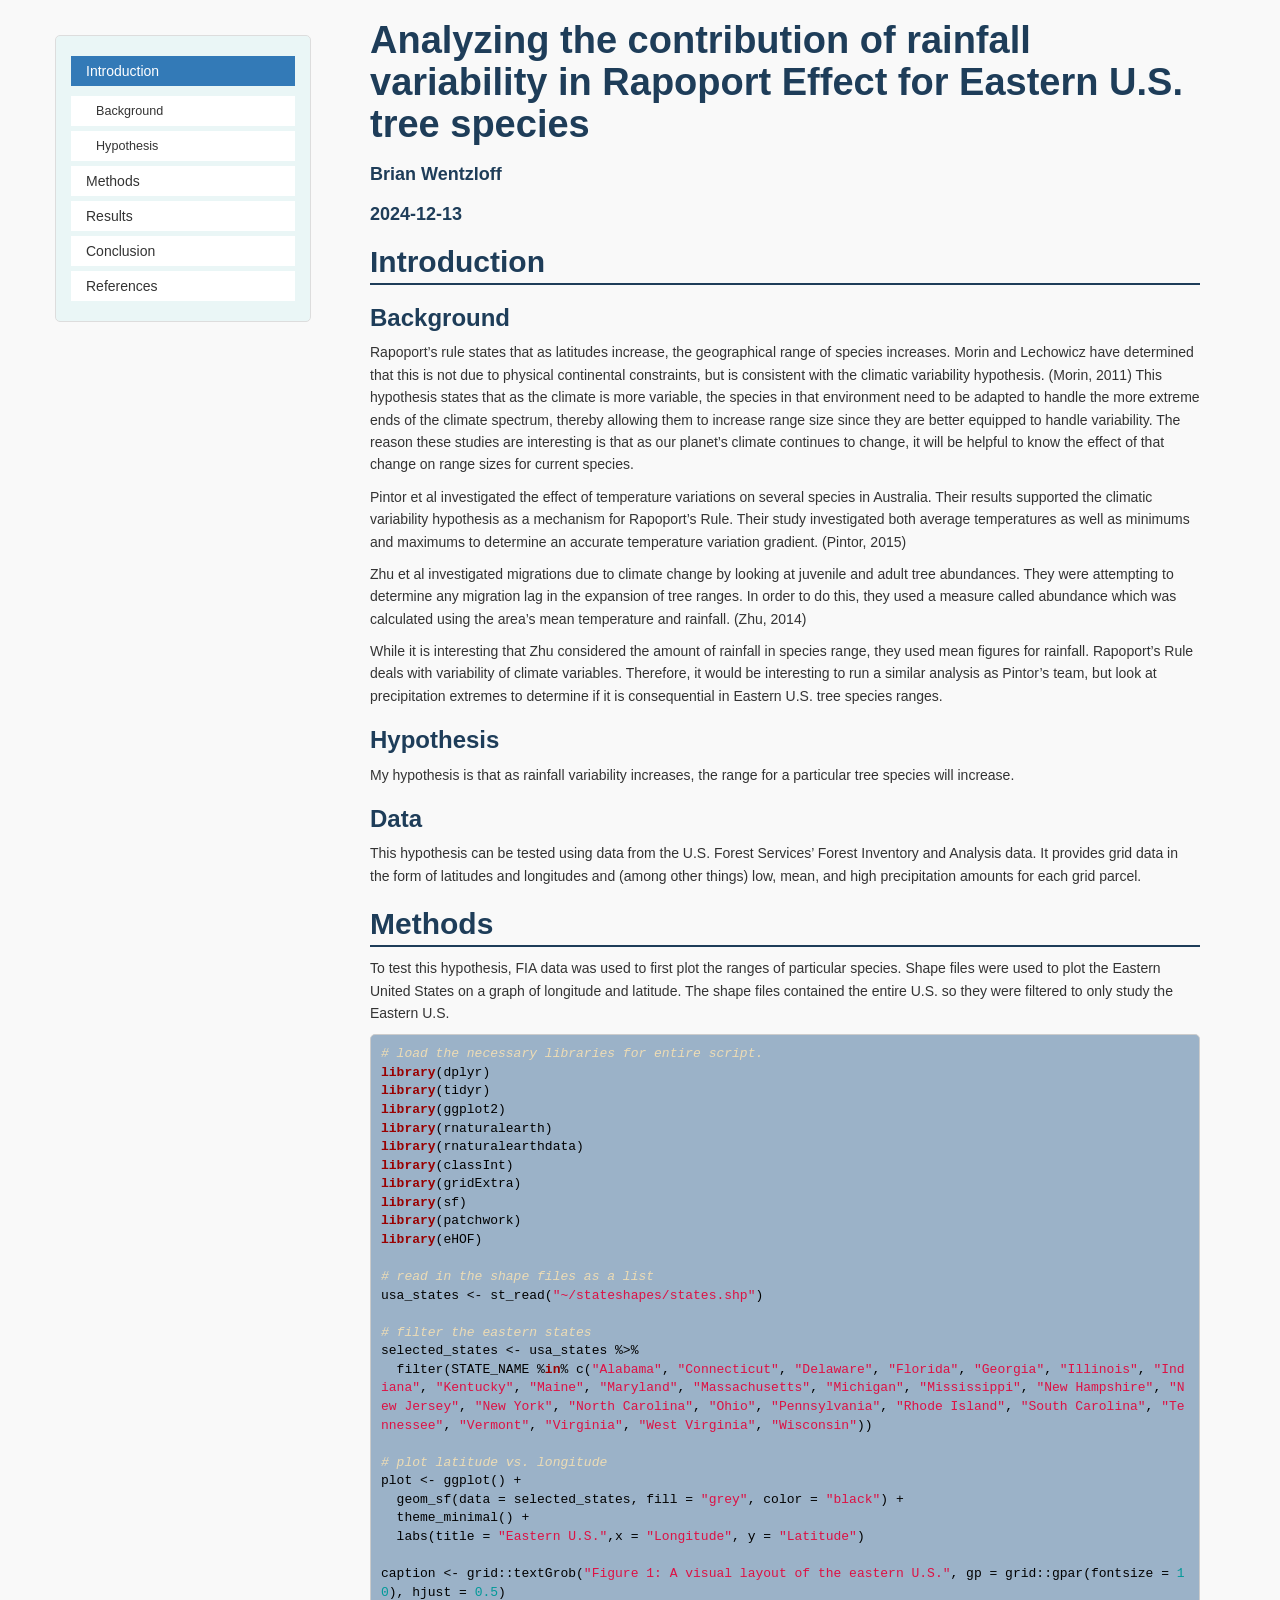
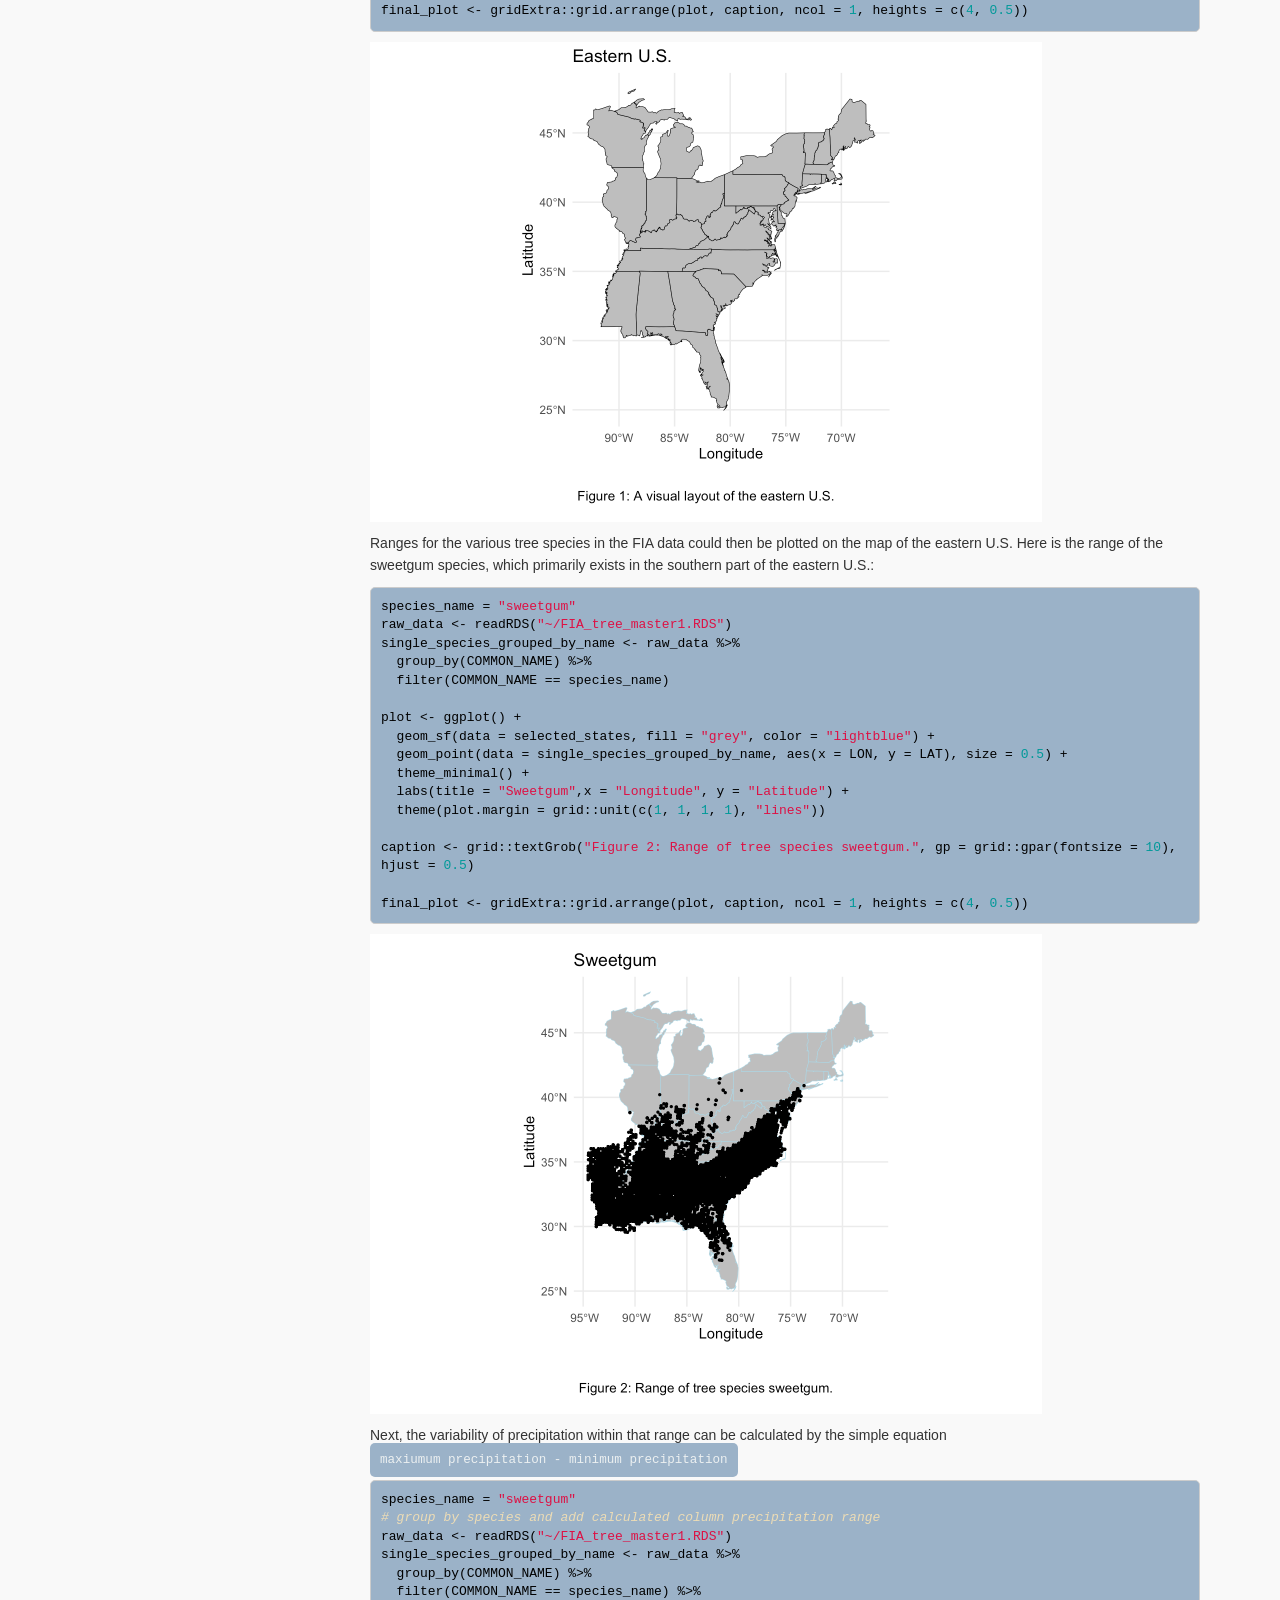
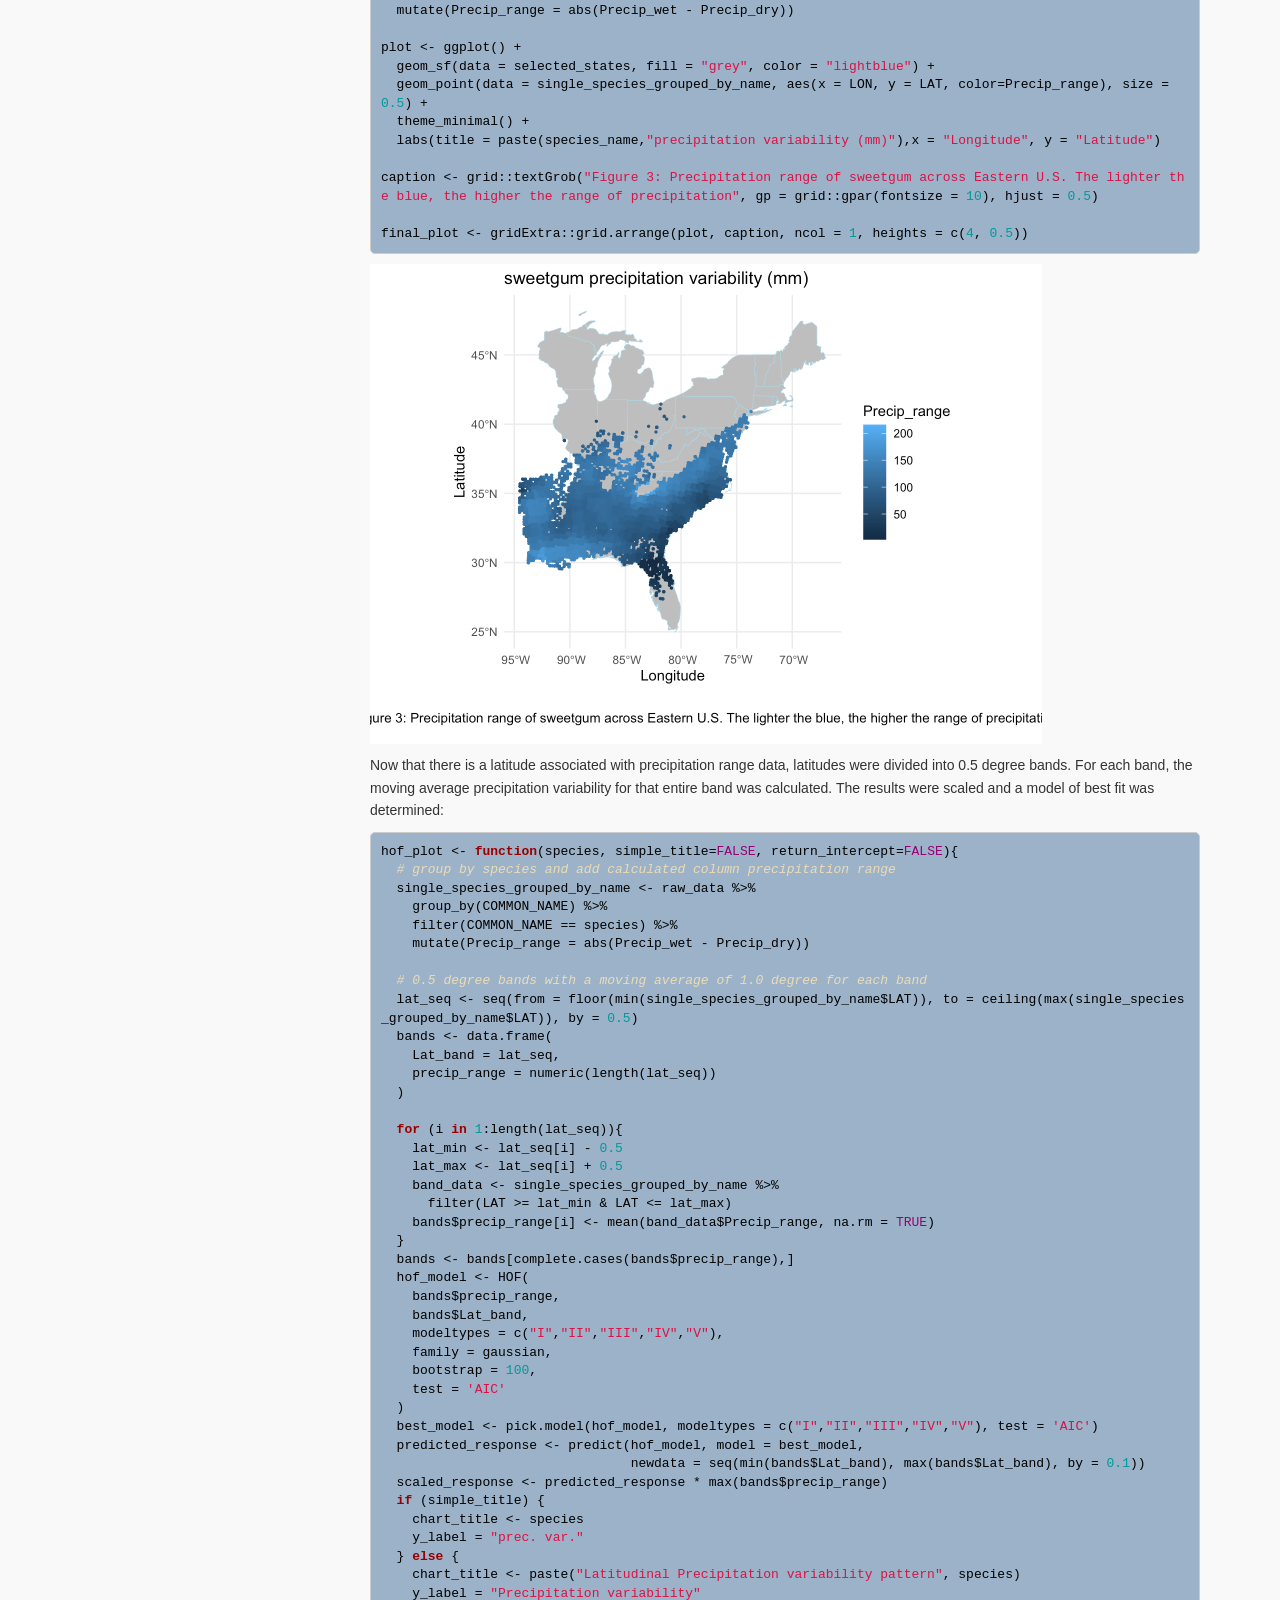
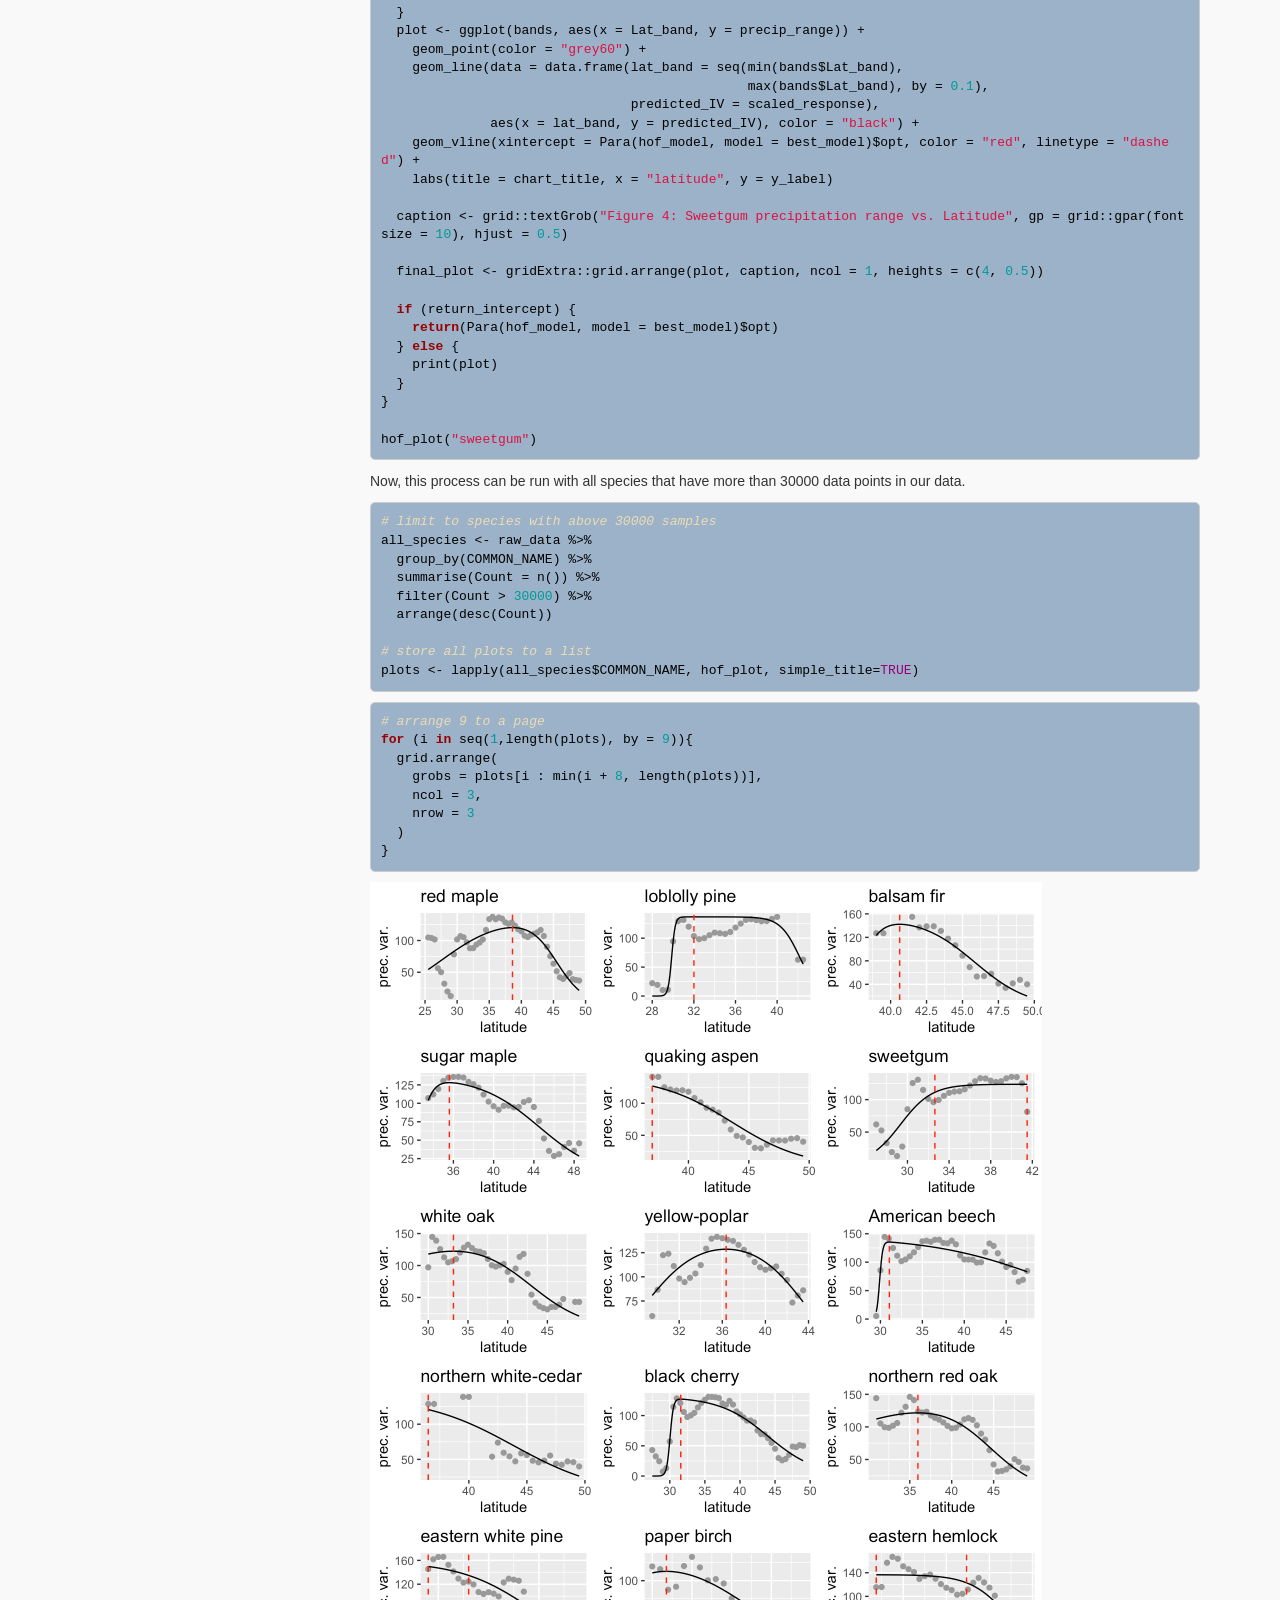
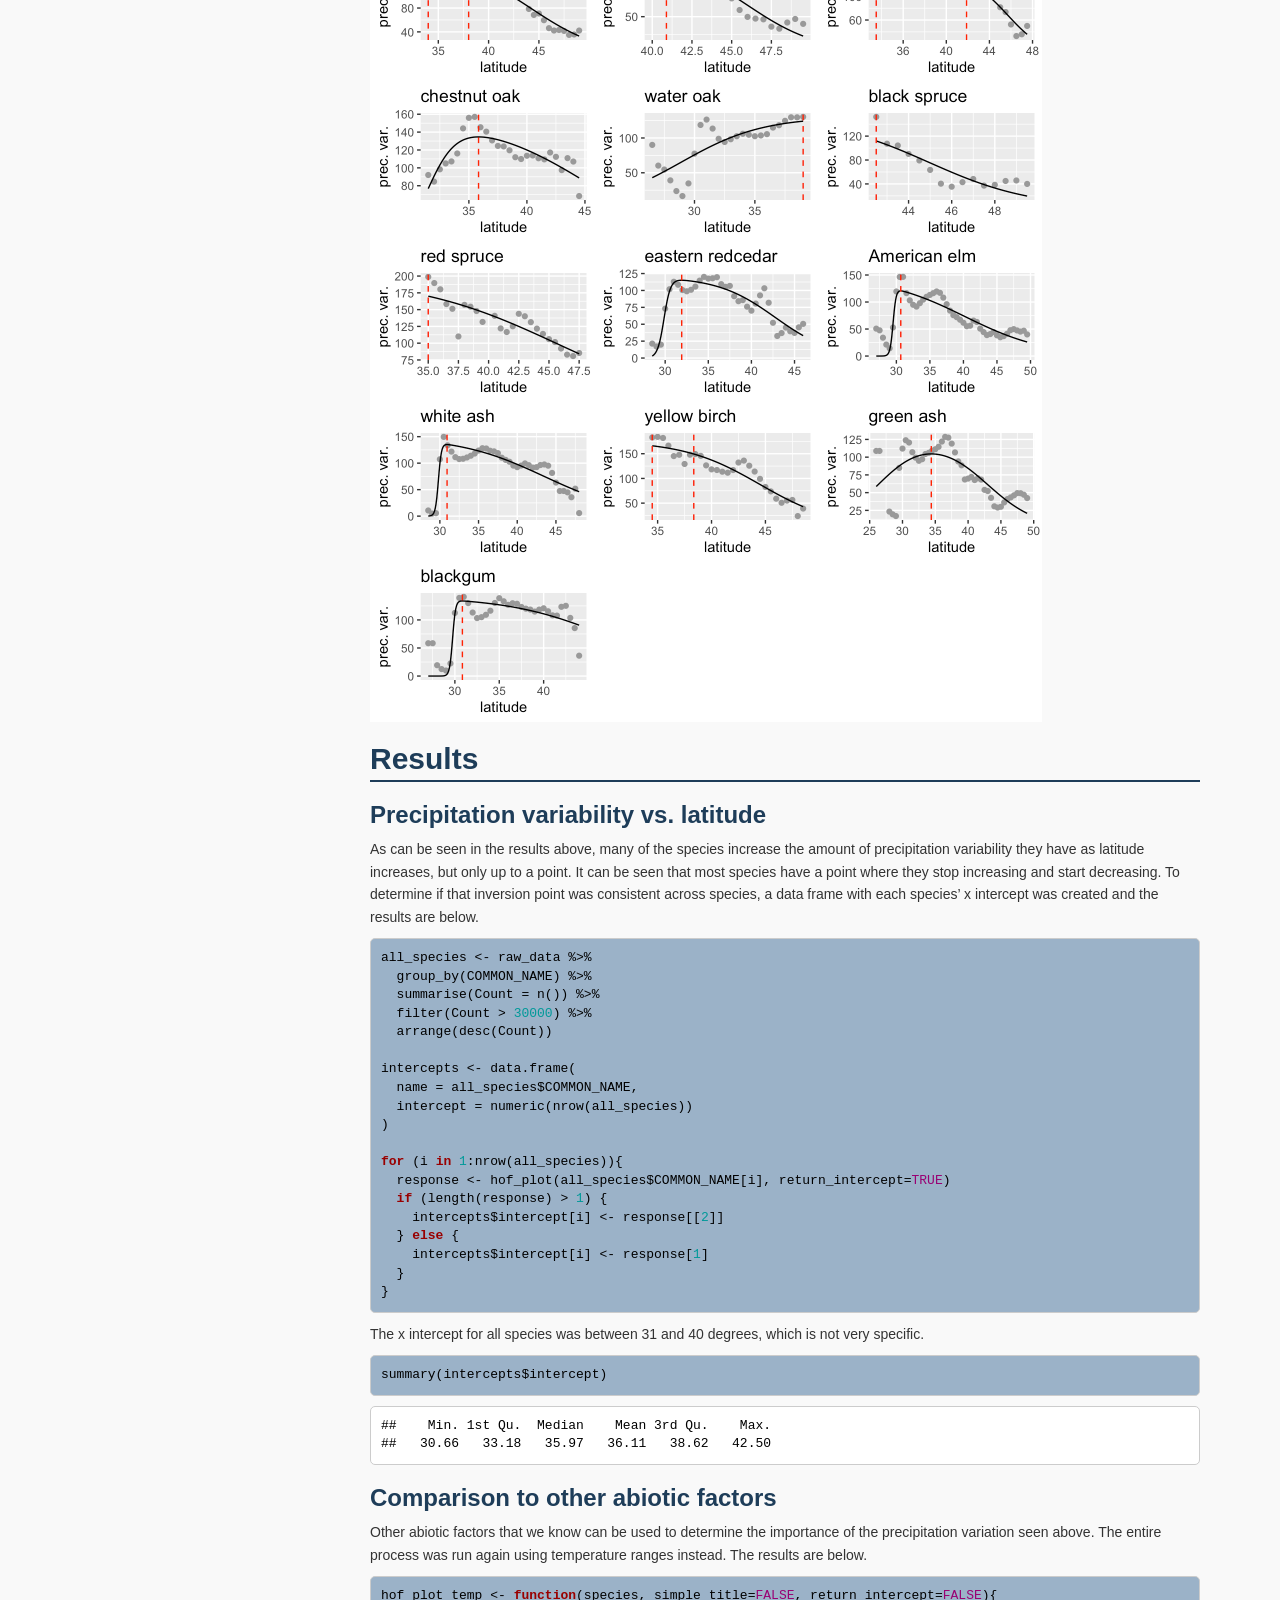
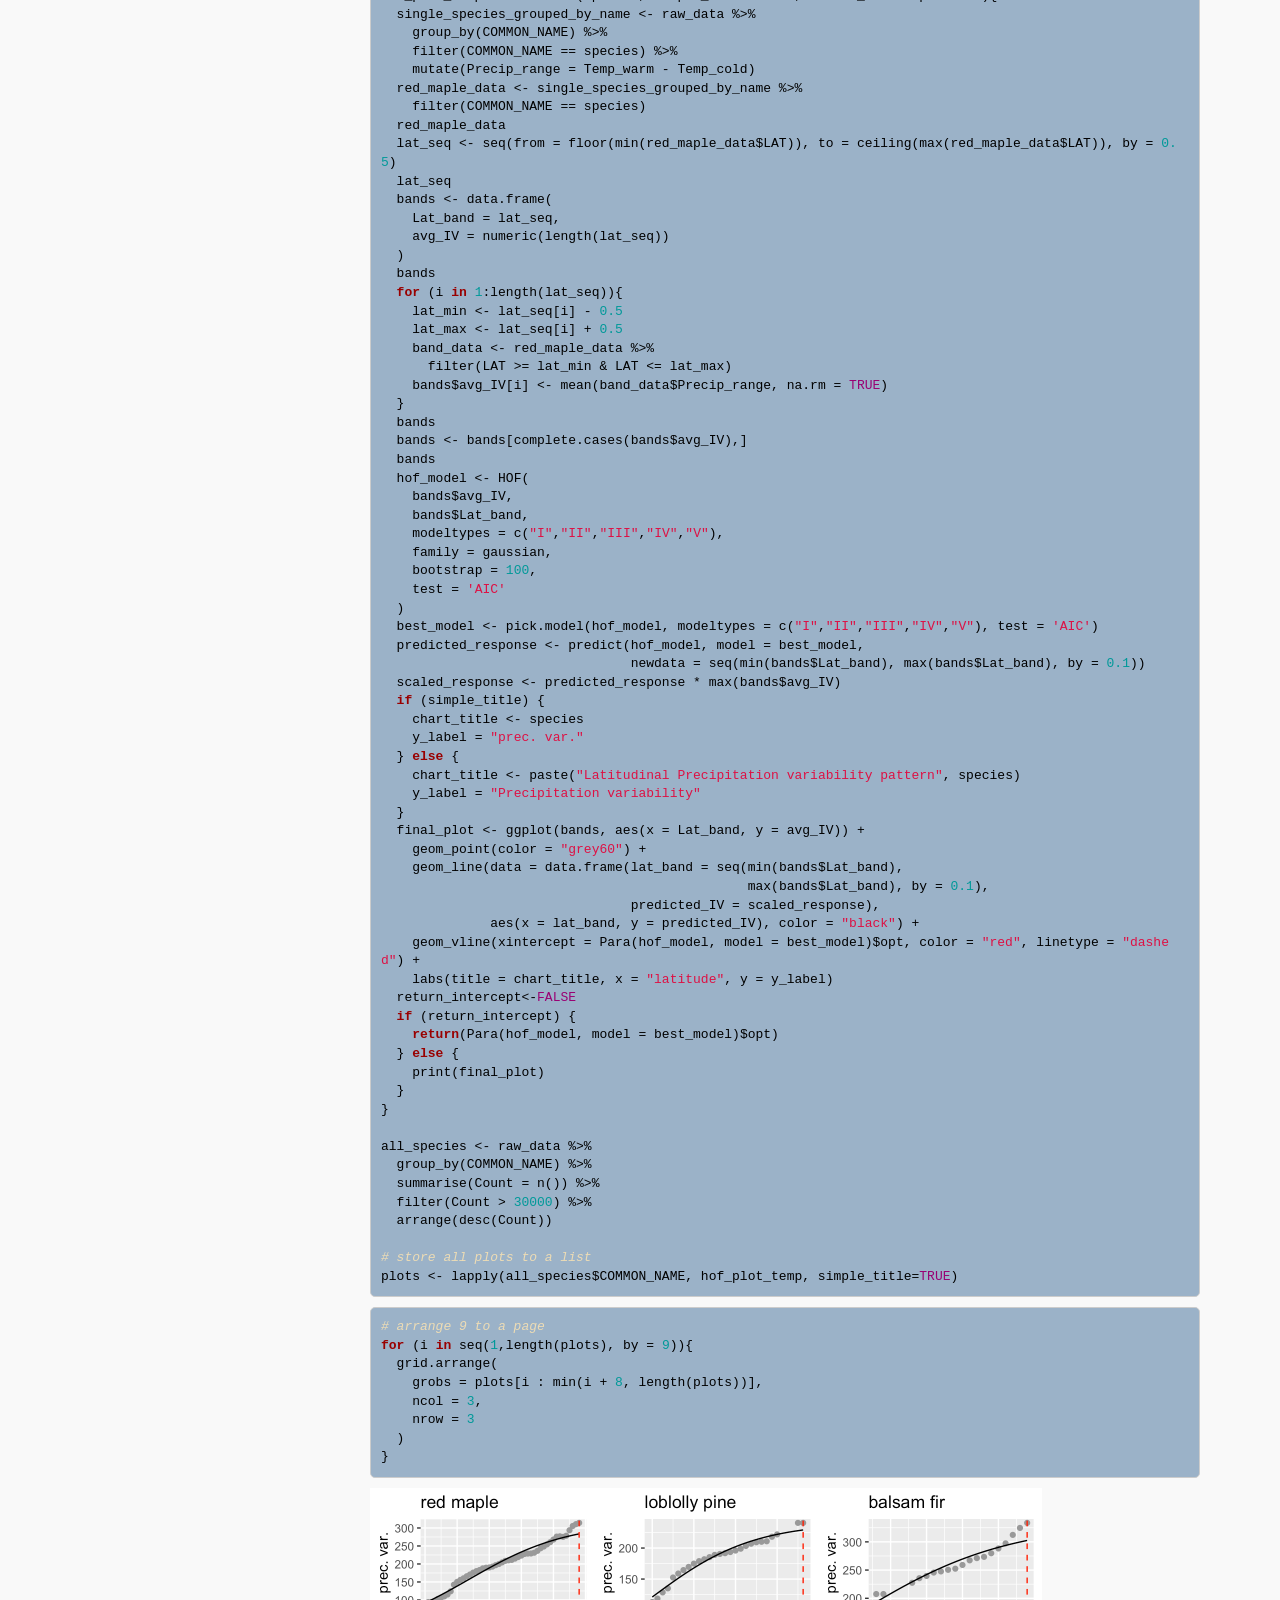
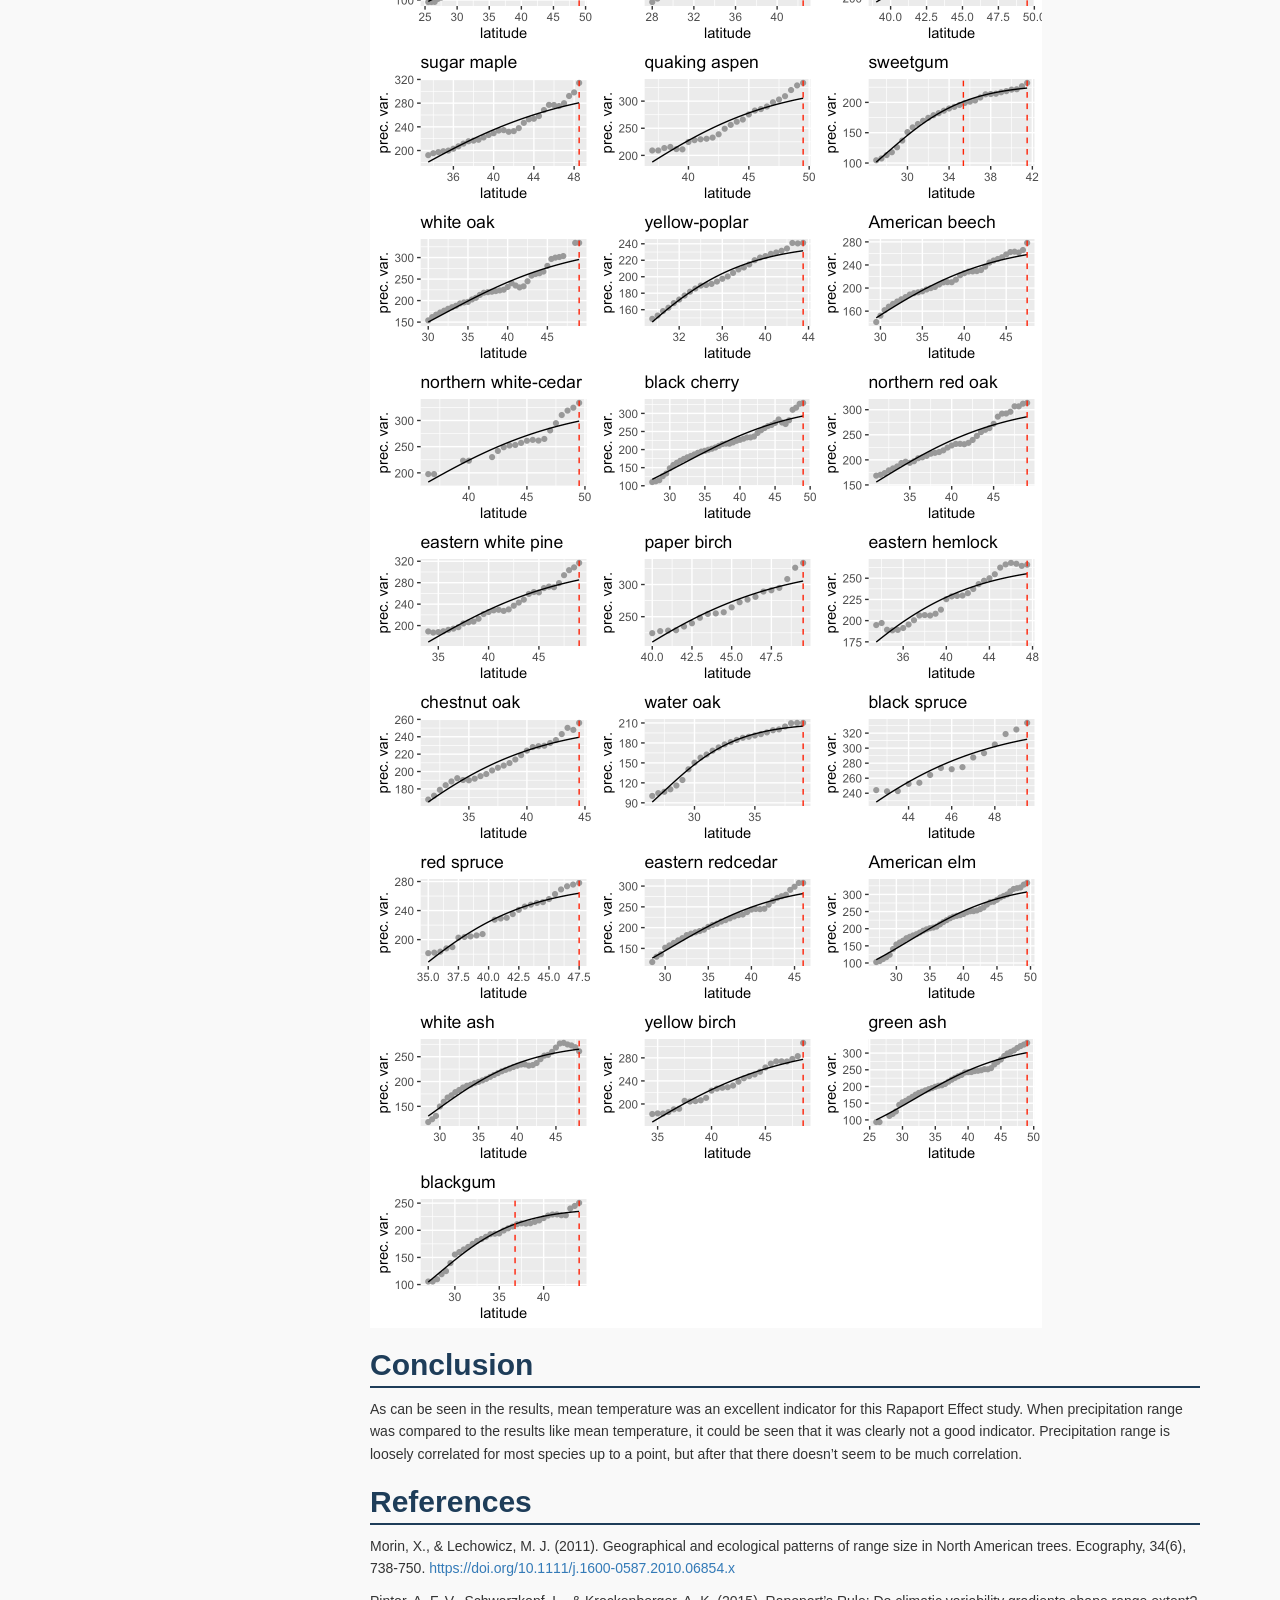
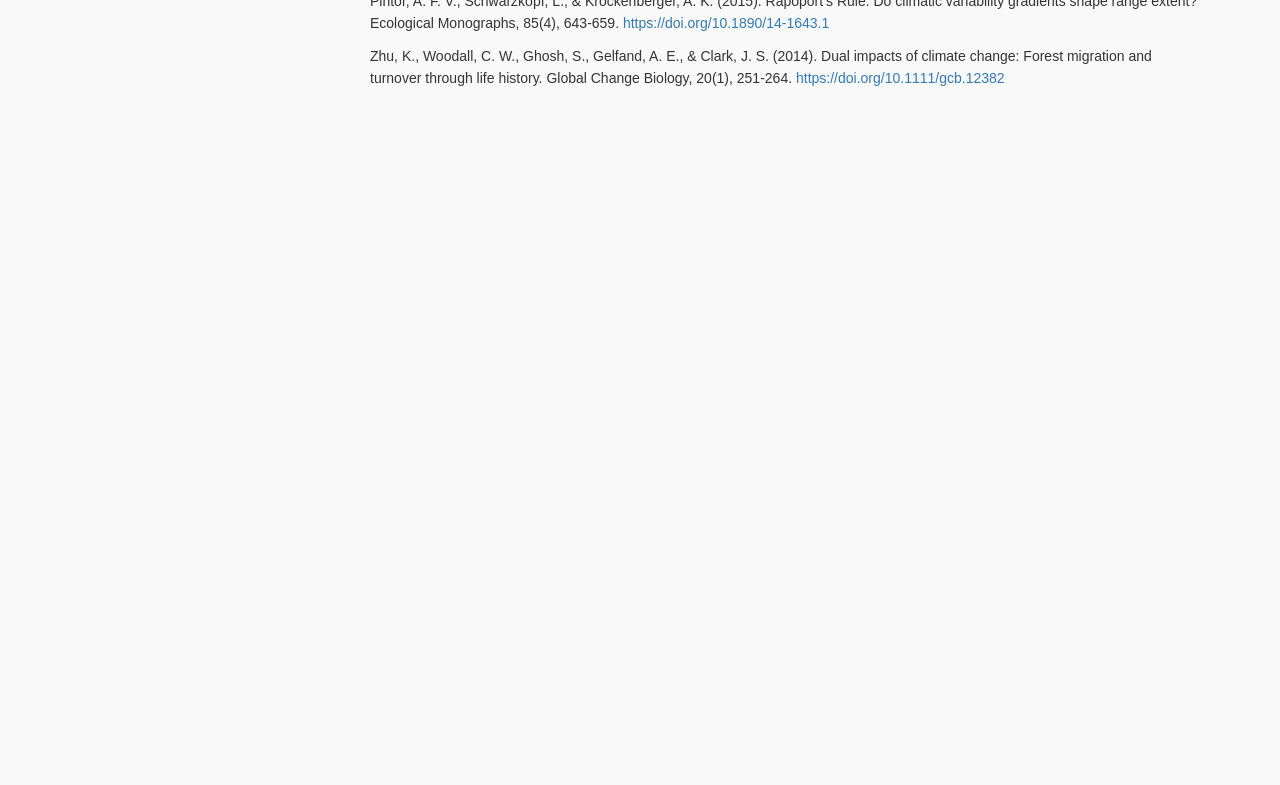
==== commit 8c5100d8: "move changes to index file" ====
--- a/index.html
+++ b/index.html
@@ -11,9 +11,9 @@
 
 <meta name="author" content="Brian Wentzloff" />
 
-<meta name="date" content="2024-11-26" />
-
-<title>Analyzing the contribution of rainfall in Rapoport Effect for Eastern U.S. tree species</title>
+<meta name="date" content="2024-12-13" />
+
+<title>Analyzing the contribution of rainfall variability in Rapoport Effect for Eastern U.S. tree species</title>
 
 <script>// Pandoc 2.9 adds attributes on both header and div. We remove the former (to
 // be compatible with the behavior of Pandoc < 2.8).
@@ -1586,22 +1586,18 @@
 
 
 
-<h1 class="title toc-ignore">Analyzing the contribution of rainfall in
-Rapoport Effect for Eastern U.S. tree species</h1>
+<h1 class="title toc-ignore">Analyzing the contribution of rainfall
+variability in Rapoport Effect for Eastern U.S. tree species</h1>
 <h4 class="author">Brian Wentzloff</h4>
-<h4 class="date">2024-11-26</h4>
+<h4 class="date">2024-12-13</h4>
 
 </div>
 
 
-<div id="research-question" class="section level2">
-<h2>Research Question</h2>
-<p>The research question in my study will be if rainfall variability
-contributes to the climatic variability hypothesis that seems to be a
-mechanism for Rapoport’s Rule.</p>
-</div>
-<div id="background-and-rationale" class="section level2">
-<h2>Background and Rationale</h2>
+<div id="introduction" class="section level2">
+<h2>Introduction</h2>
+<div id="background" class="section level3">
+<h3>Background</h3>
 <p>Rapoport’s rule states that as latitudes increase, the geographical
 range of species increases. Morin and Lechowicz have determined that
 this is not due to physical continental constraints, but is consistent
@@ -1612,161 +1608,144 @@
 they are better equipped to handle variability. The reason these studies
 are interesting is that as our planet’s climate continues to change, it
 will be helpful to know the effect of that change on range sizes for
-current species. Pinter et al investigated the effect of temperature
-variations on several species in Australia. Their results supported the
-climatic variability hypothesis as a mechanism for Rapoport’s Rule.
-Their study investigated both average temperatures as well as minimums
-and maximums to determine an accurate temperature variation gradient.
-(Pinter, 2015) Zhu et al investigated migrations due to climate change
-by looking at juvenile and adult tree abundances. They were attempting
-to determine any migration lag in the expansion of tree ranges. In order
-to do this, they used a measure called abundance which was calculated
-using the area’s mean temperature and rainfall. (Zhu, 2014) While it is
-interesting that Zhu considered the amount of rainfall in species range,
-they used mean figures for rainfall. Rapoport’s Rule deals with
-variability of climate variables. Therefore, it would be interesting to
-run a similar analysis as Pinter’s team, but look at rainfall extremes
-to determine if it is consequential in Eastern U.S. tree species
-ranges.</p>
+current species.</p>
+<p>Pintor et al investigated the effect of temperature variations on
+several species in Australia. Their results supported the climatic
+variability hypothesis as a mechanism for Rapoport’s Rule. Their study
+investigated both average temperatures as well as minimums and maximums
+to determine an accurate temperature variation gradient. (Pintor,
+2015)</p>
+<p>Zhu et al investigated migrations due to climate change by looking at
+juvenile and adult tree abundances. They were attempting to determine
+any migration lag in the expansion of tree ranges. In order to do this,
+they used a measure called abundance which was calculated using the
+area’s mean temperature and rainfall. (Zhu, 2014)</p>
+<p>While it is interesting that Zhu considered the amount of rainfall in
+species range, they used mean figures for rainfall. Rapoport’s Rule
+deals with variability of climate variables. Therefore, it would be
+interesting to run a similar analysis as Pintor’s team, but look at
+precipitation extremes to determine if it is consequential in Eastern
+U.S. tree species ranges.</p>
 </div>
-<div id="hypothesis" class="section level2">
-<h2>Hypothesis</h2>
-<p>**TODO: This hypothesis is out of date. Update to latest
-hypothesis.</p>
-<p>The research question in my study will be if rainfall variability
-contributes to the climatic variability hypothesis that seems to be a
-mechanism for Rapoport’s Rule. My hypothesis is that in areas with more
-rainfall variability, we will see greater range sizes for tree
-species.</p>
+<div id="hypothesis" class="section level3">
+<h3>Hypothesis</h3>
+<p>My hypothesis is that as rainfall variability increases, the range
+for a particular tree species will increase.</p>
 </div>
-<div id="results" class="section level2">
-<h2>Results</h2>
-<p><strong>TODO: start with a ggplot of the Eastern U.S. with ranges of
-all tree species displayed </strong></p>
-<p><strong>TODO: break this up into fewer chunks of code and provide
-paragraph explanations between each chunk</strong></p>
-<pre class="r"><code>library(ggplot2)
+<div id="data" class="section level3">
+<h3>Data</h3>
+<p>This hypothesis can be tested using data from the U.S. Forest
+Services’ Forest Inventory and Analysis data. It provides grid data in
+the form of latitudes and longitudes and (among other things) low, mean,
+and high precipitation amounts for each grid parcel.</p>
+</div>
+</div>
+<div id="methods" class="section level2">
+<h2>Methods</h2>
+<p>To test this hypothesis, FIA data was used to first plot the ranges
+of particular species. Shape files were used to plot the Eastern United
+States on a graph of longitude and latitude. The shape files contained
+the entire U.S. so they were filtered to only study the Eastern U.S.</p>
+<pre class="r"><code># load the necessary libraries for entire script.
 library(dplyr)
-library(sf)
+library(tidyr)
+library(ggplot2)
 library(rnaturalearth)
+library(rnaturalearthdata)
 library(classInt)
 library(gridExtra)
+library(sf)
+library(patchwork)
 library(eHOF)
-library(showtext)
-font_add_google(&quot;Roboto&quot;, &quot;roboto&quot;)
-showtext_auto()
-
-
-# From FIA_tree_master, we want to get precipitation data instead of IV data
-# TODO: comments on this process.
-
-getwd()
-setwd(&quot;~/Downloads&quot;)
-getwd()
-tree &lt;- readRDS(&quot;~/Downloads/FIA_tree_master1.RDS&quot;)
-#head(tree)
-#str(tree)
-
-### IV calculation
-# TODO: Clean this up. There are leftover lines of code from IV calculation
-tree &lt;- tree %&gt;%
-  mutate(BA = DIA * 0.005454)
-
-IV_data &lt;-  tree %&gt;%
-  group_by(GRIDID, SPCD, COMMON_NAME, PrecipMean) %&gt;%
-  summarise(TotalBA_SPCD = sum(BA, na.rm = TRUE),
-            TotalST_SPCD = n()) %&gt;%
-  ungroup() %&gt;%
-  left_join(
-    tree %&gt;%
-      group_by(GRIDID, LAT, LON) %&gt;%
-      summarise(TotalBA_GRID = sum(BA, na.rm = TRUE),
-                TotalST_GRID = n()), by = &quot;GRIDID&quot;) %&gt;%
-  mutate(RBA = TotalBA_SPCD/TotalBA_GRID,
-         RST = TotalST_SPCD/TotalST_GRID)
-
-#head(IV_data, n=50)
-#summary(IV_data)
-# save IV_data as rds
-saveRDS(IV_data, &quot;IV_data.RDS&quot;)
-iv_data &lt;- readRDS(&quot;IV_data.RDS&quot;)
-
-######## end loading RDS
-
-##### this is a theme to make ggplots look better. This code will be hidden in the final document
-## TODO: hide this theme code
-theme_custom &lt;- function(base_size = 12, base_family = &quot;Roboto&quot;) {
-  theme_minimal(base_size = base_size, base_family = base_family) +
-    theme(
-      # Background and panel
-      plot.background = element_rect(fill = &quot;#f9f9f9&quot;, color = NA),
-      panel.background = element_rect(fill = &quot;#ffffff&quot;, color = NA),
-      panel.border = element_blank(),
-      panel.grid.major = element_line(color = &quot;#e0e0e0&quot;),
-      panel.grid.minor = element_line(color = &quot;#f0f0f0&quot;),
-
-      # Text elements
-      text = element_text(color = &quot;#333333&quot;),
-      plot.title = element_text(
-        size = 16,
-        face = &quot;bold&quot;,
-        color = &quot;#1e3d59&quot;,
-        hjust = 0.5,
-        margin = margin(t = 10, b = 10)
-      ),
-      plot.subtitle = element_text(
-        size = 14,
-        face = &quot;italic&quot;,
-        color = &quot;#1e3d59&quot;,
-        hjust = 0.5,
-        margin = margin(t = 5, b = 10)
-      ),
-      axis.title = element_text(size = 12, color = &quot;#1e3d59&quot;),
-      axis.text = element_text(size = 10, color = &quot;#666666&quot;),
-
-      # Legend
-      legend.background = element_rect(fill = &quot;#eaf6f6&quot;, color = NA),
-      legend.key = element_rect(fill = &quot;#ffffff&quot;, color = NA),
-      legend.title = element_text(face = &quot;bold&quot;, color = &quot;#1e3d59&quot;),
-      legend.text = element_text(color = &quot;#333333&quot;),
-
-      # Strips (for facets)
-      strip.background = element_rect(fill = &quot;#1e3d59&quot;, color = NA),
-      strip.text = element_text(size = 12, face = &quot;bold&quot;, color = &quot;#ffffff&quot;)
-    )
-}
-
-custom_palette &lt;- c(
-  &quot;Accent1&quot; = &quot;#1e3d59&quot;,  # Dark Blue
-  &quot;Accent2&quot; = &quot;#e76f51&quot;,  # Coral
-  &quot;Accent3&quot; = &quot;#2a9d8f&quot;,  # Teal
-  &quot;Accent4&quot; = &quot;#e9c46a&quot;,  # Yellow
-  &quot;Accent5&quot; = &quot;#264653&quot;   # Deep Green
-)
-
-
-####### end of theme code
-
-#names(iv_data)
-hof_plot &lt;- function(species){
-  red_maple_data &lt;- iv_data %&gt;%
-    filter(COMMON_NAME == species)
-  lat_seq &lt;- seq(from = floor(min(red_maple_data$LAT)), to = ceiling(max(red_maple_data$LAT)), by = 0.5)
-  red_maple_bands &lt;- data.frame(
+
+# read in the shape files as a list
+usa_states &lt;- st_read(&quot;~/stateshapes/states.shp&quot;)
+
+# filter the eastern states
+selected_states &lt;- usa_states %&gt;%
+  filter(STATE_NAME %in% c(&quot;Alabama&quot;, &quot;Connecticut&quot;, &quot;Delaware&quot;, &quot;Florida&quot;, &quot;Georgia&quot;, &quot;Illinois&quot;, &quot;Indiana&quot;, &quot;Kentucky&quot;, &quot;Maine&quot;, &quot;Maryland&quot;, &quot;Massachusetts&quot;, &quot;Michigan&quot;, &quot;Mississippi&quot;, &quot;New Hampshire&quot;, &quot;New Jersey&quot;, &quot;New York&quot;, &quot;North Carolina&quot;, &quot;Ohio&quot;, &quot;Pennsylvania&quot;, &quot;Rhode Island&quot;, &quot;South Carolina&quot;, &quot;Tennessee&quot;, &quot;Vermont&quot;, &quot;Virginia&quot;, &quot;West Virginia&quot;, &quot;Wisconsin&quot;))
+
+# plot latitude vs. longitude
+plot &lt;- ggplot() +
+  geom_sf(data = selected_states, fill = &quot;grey&quot;, color = &quot;black&quot;) +
+  theme_minimal() +
+  labs(title = &quot;Eastern U.S.&quot;,x = &quot;Longitude&quot;, y = &quot;Latitude&quot;)
+
+caption &lt;- grid::textGrob(&quot;Figure 1: A visual layout of the eastern U.S.&quot;, gp = grid::gpar(fontsize = 10), hjust = 0.5)
+final_plot &lt;- gridExtra::grid.arrange(plot, caption, ncol = 1, heights = c(4, 0.5))</code></pre>
+<p><img src="[data-uri]" width="672" /></p>
+<p>Ranges for the various tree species in the FIA data could then be
+plotted on the map of the eastern U.S. Here is the range of the sweetgum
+species, which primarily exists in the southern part of the eastern
+U.S.:</p>
+<pre class="r"><code>species_name = &quot;sweetgum&quot;
+raw_data &lt;- readRDS(&quot;~/FIA_tree_master1.RDS&quot;)
+single_species_grouped_by_name &lt;- raw_data %&gt;%
+  group_by(COMMON_NAME) %&gt;%
+  filter(COMMON_NAME == species_name)
+
+plot &lt;- ggplot() +
+  geom_sf(data = selected_states, fill = &quot;grey&quot;, color = &quot;lightblue&quot;) +
+  geom_point(data = single_species_grouped_by_name, aes(x = LON, y = LAT), size = 0.5) +
+  theme_minimal() +
+  labs(title = &quot;Sweetgum&quot;,x = &quot;Longitude&quot;, y = &quot;Latitude&quot;) +
+  theme(plot.margin = grid::unit(c(1, 1, 1, 1), &quot;lines&quot;))
+
+caption &lt;- grid::textGrob(&quot;Figure 2: Range of tree species sweetgum.&quot;, gp = grid::gpar(fontsize = 10), hjust = 0.5)
+
+final_plot &lt;- gridExtra::grid.arrange(plot, caption, ncol = 1, heights = c(4, 0.5))</code></pre>
+<p><img src="[data-uri]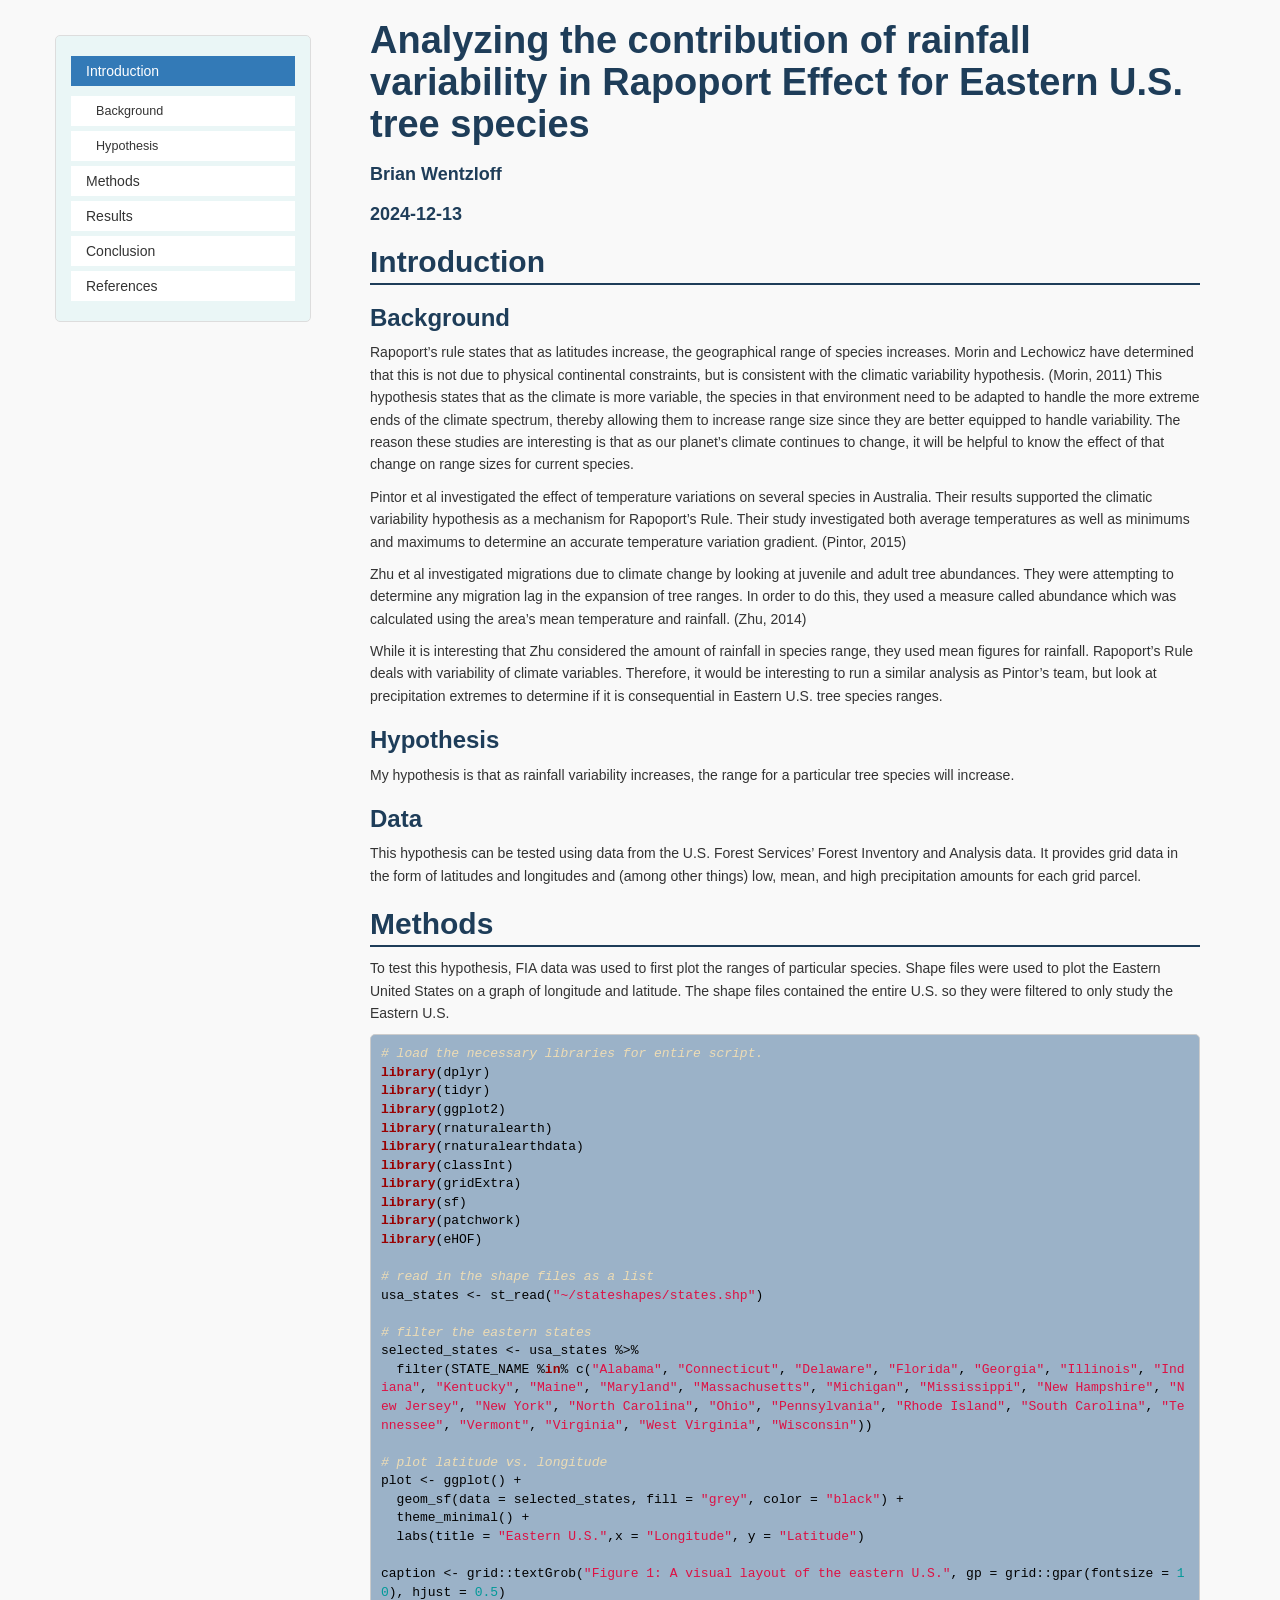
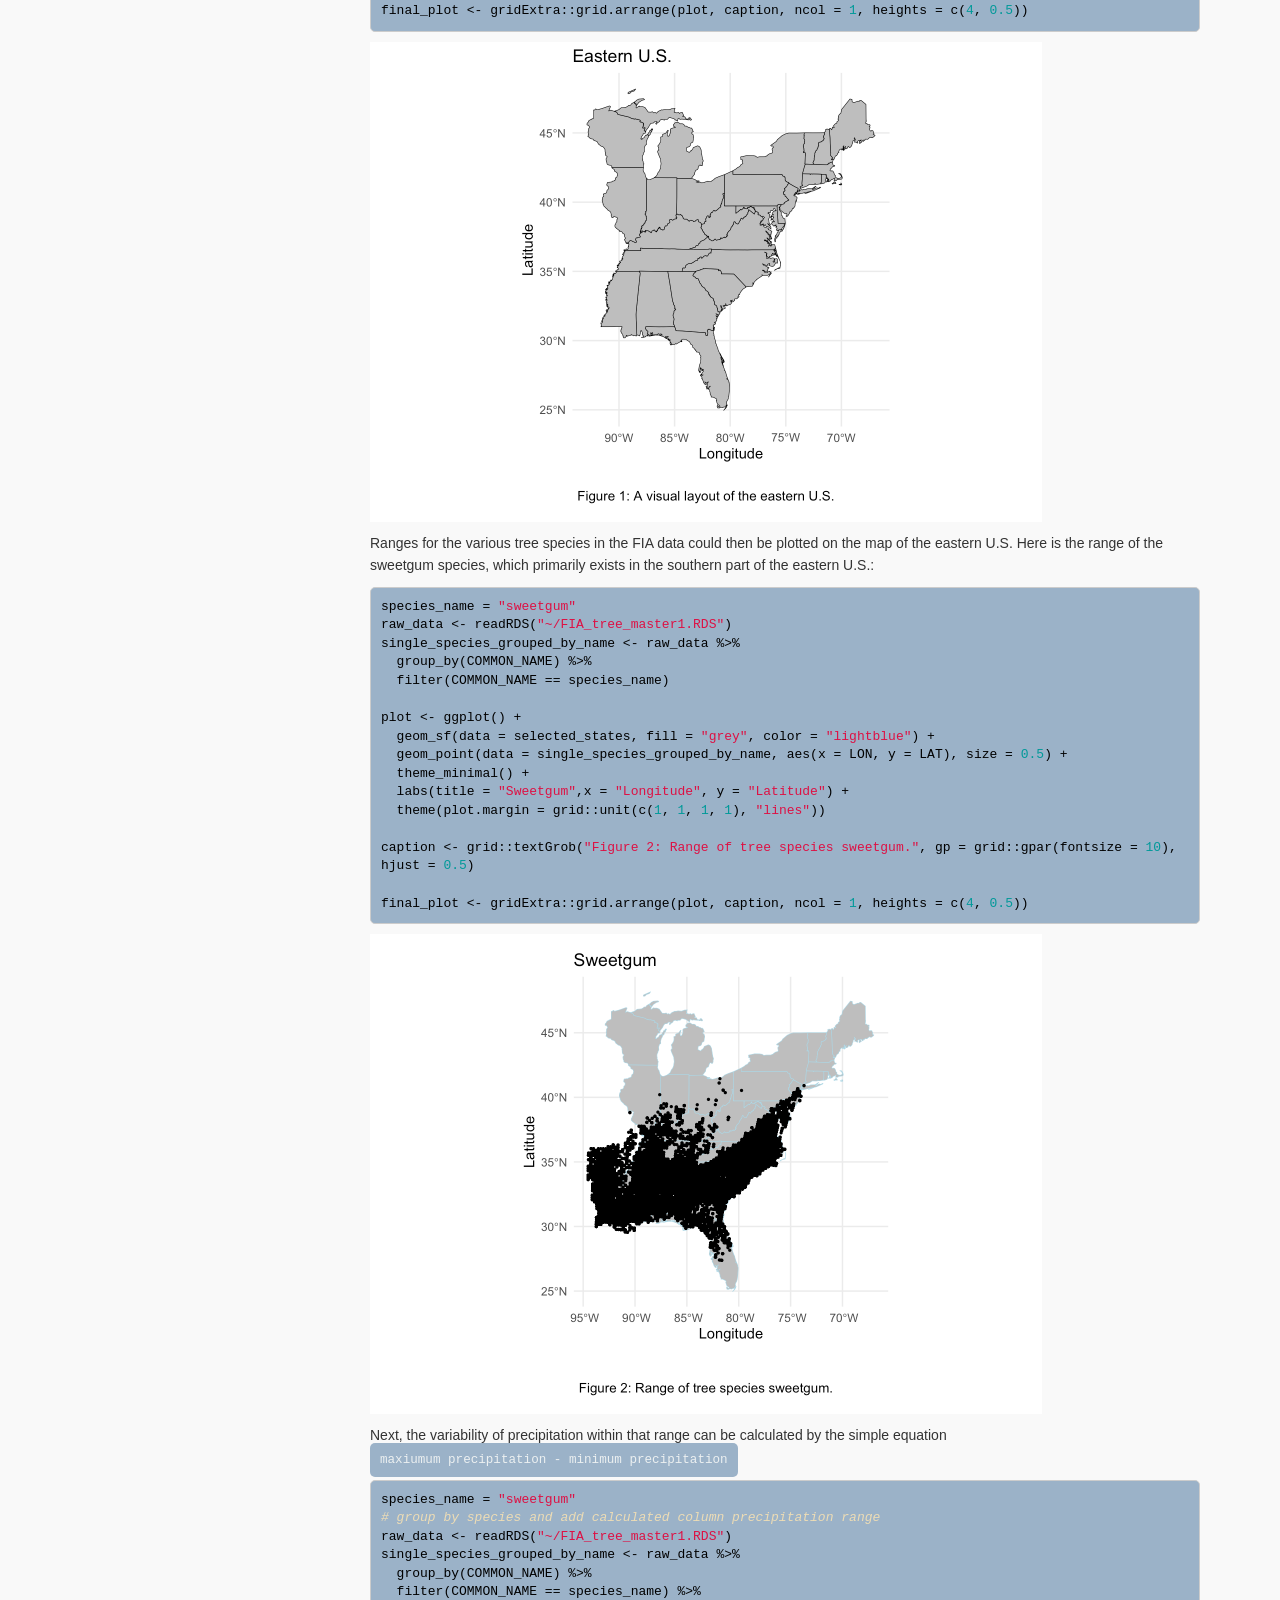
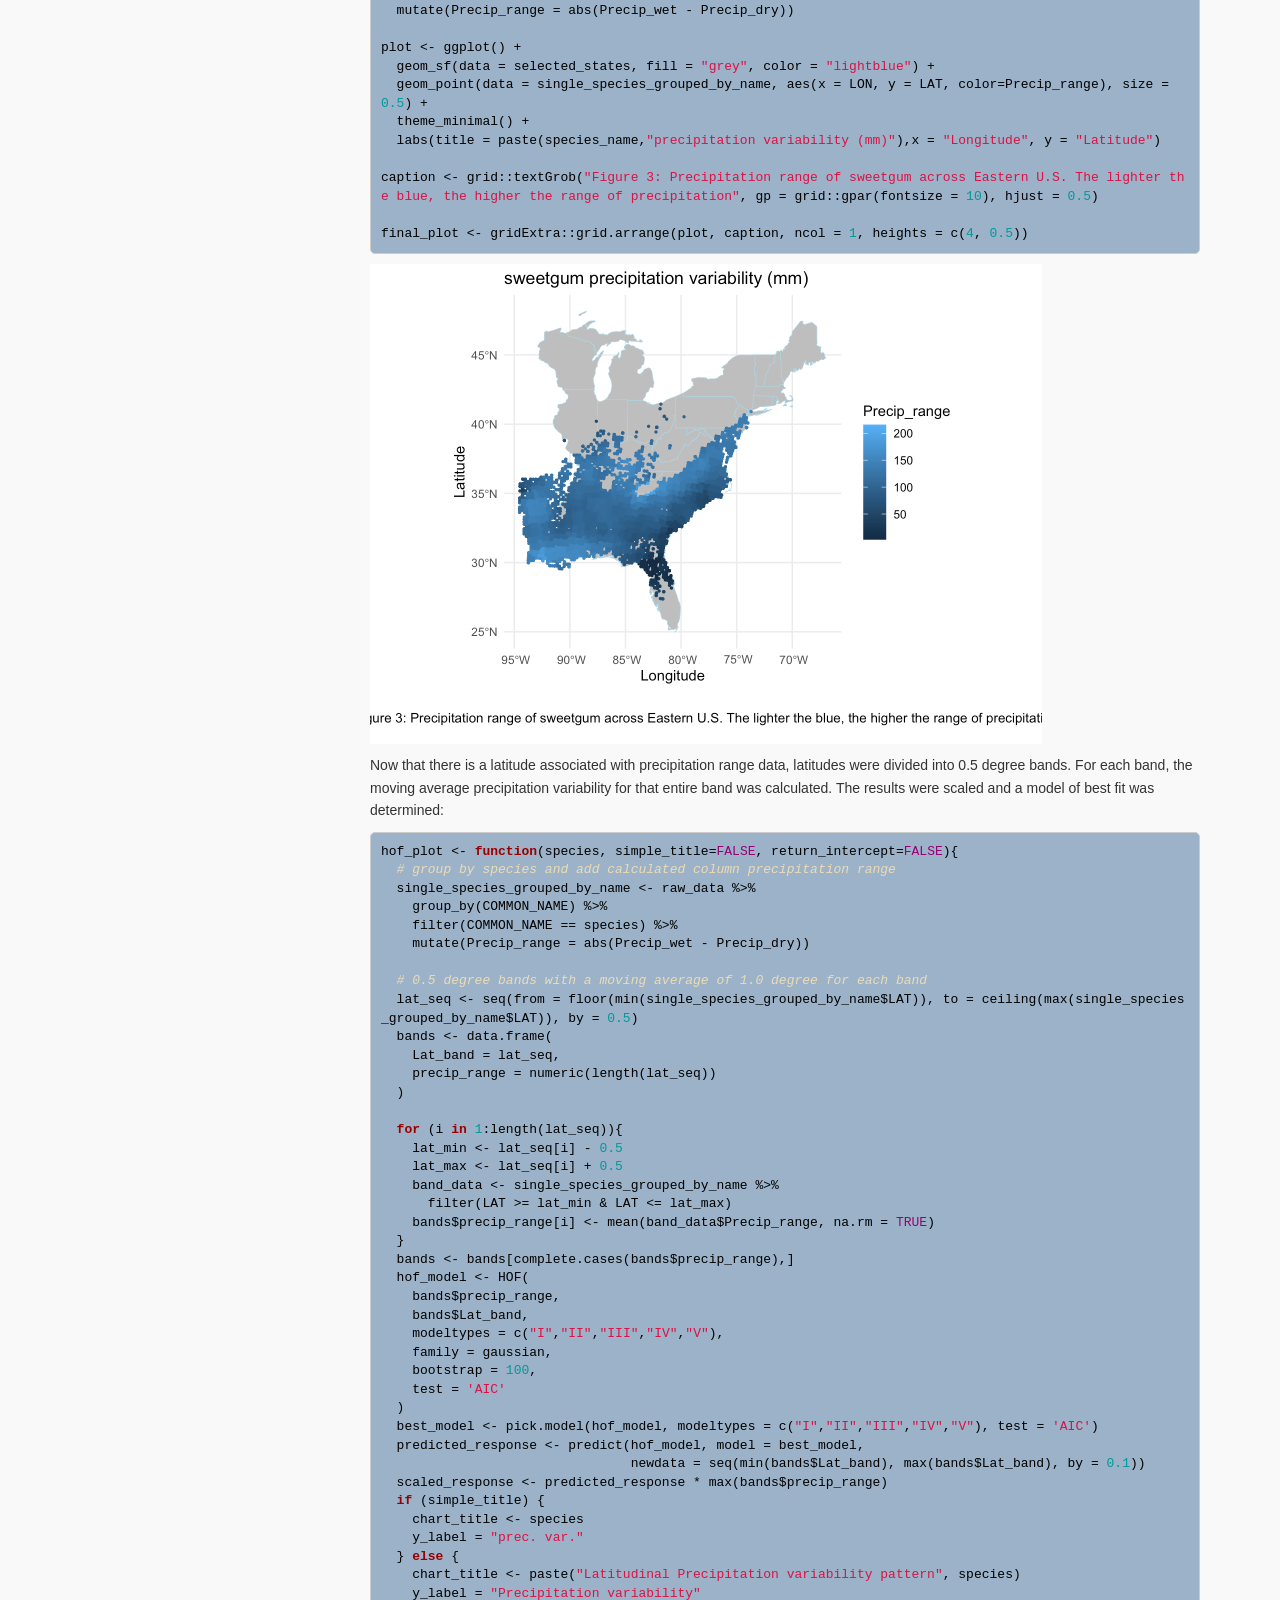
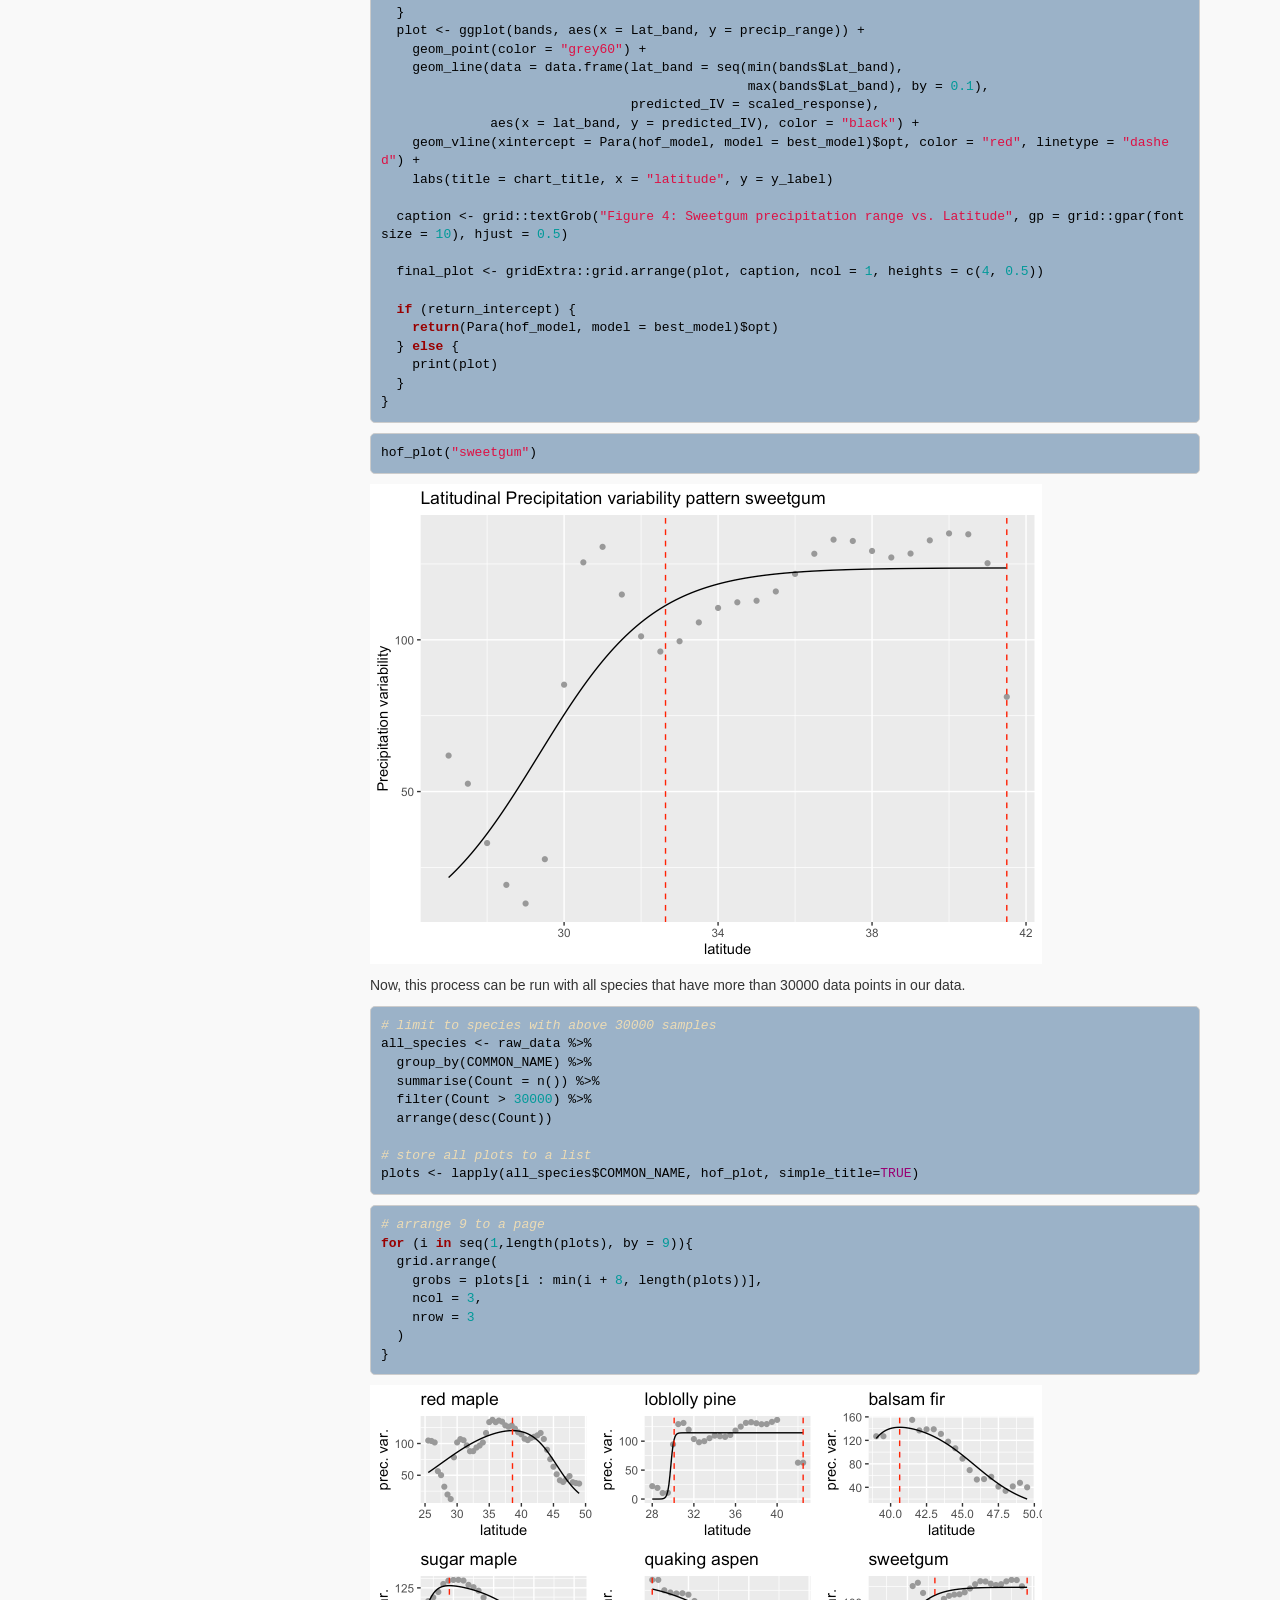
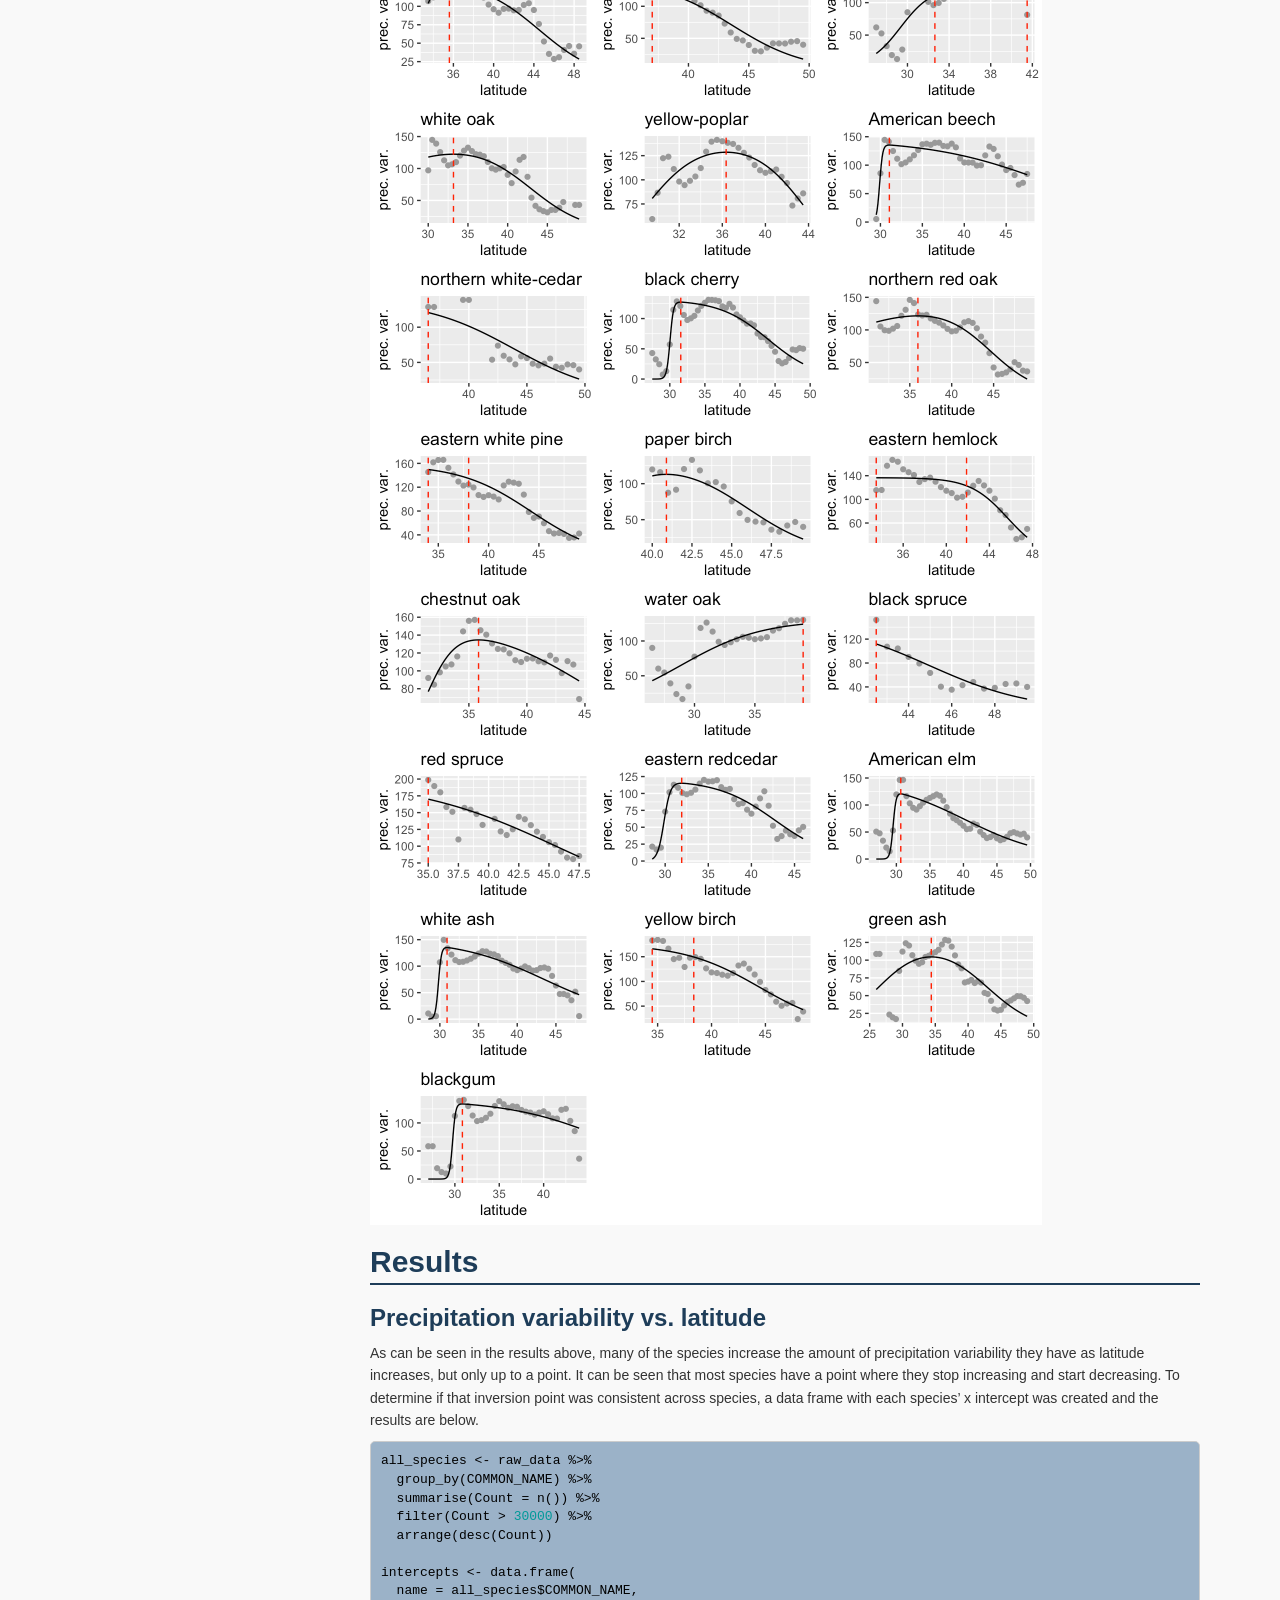
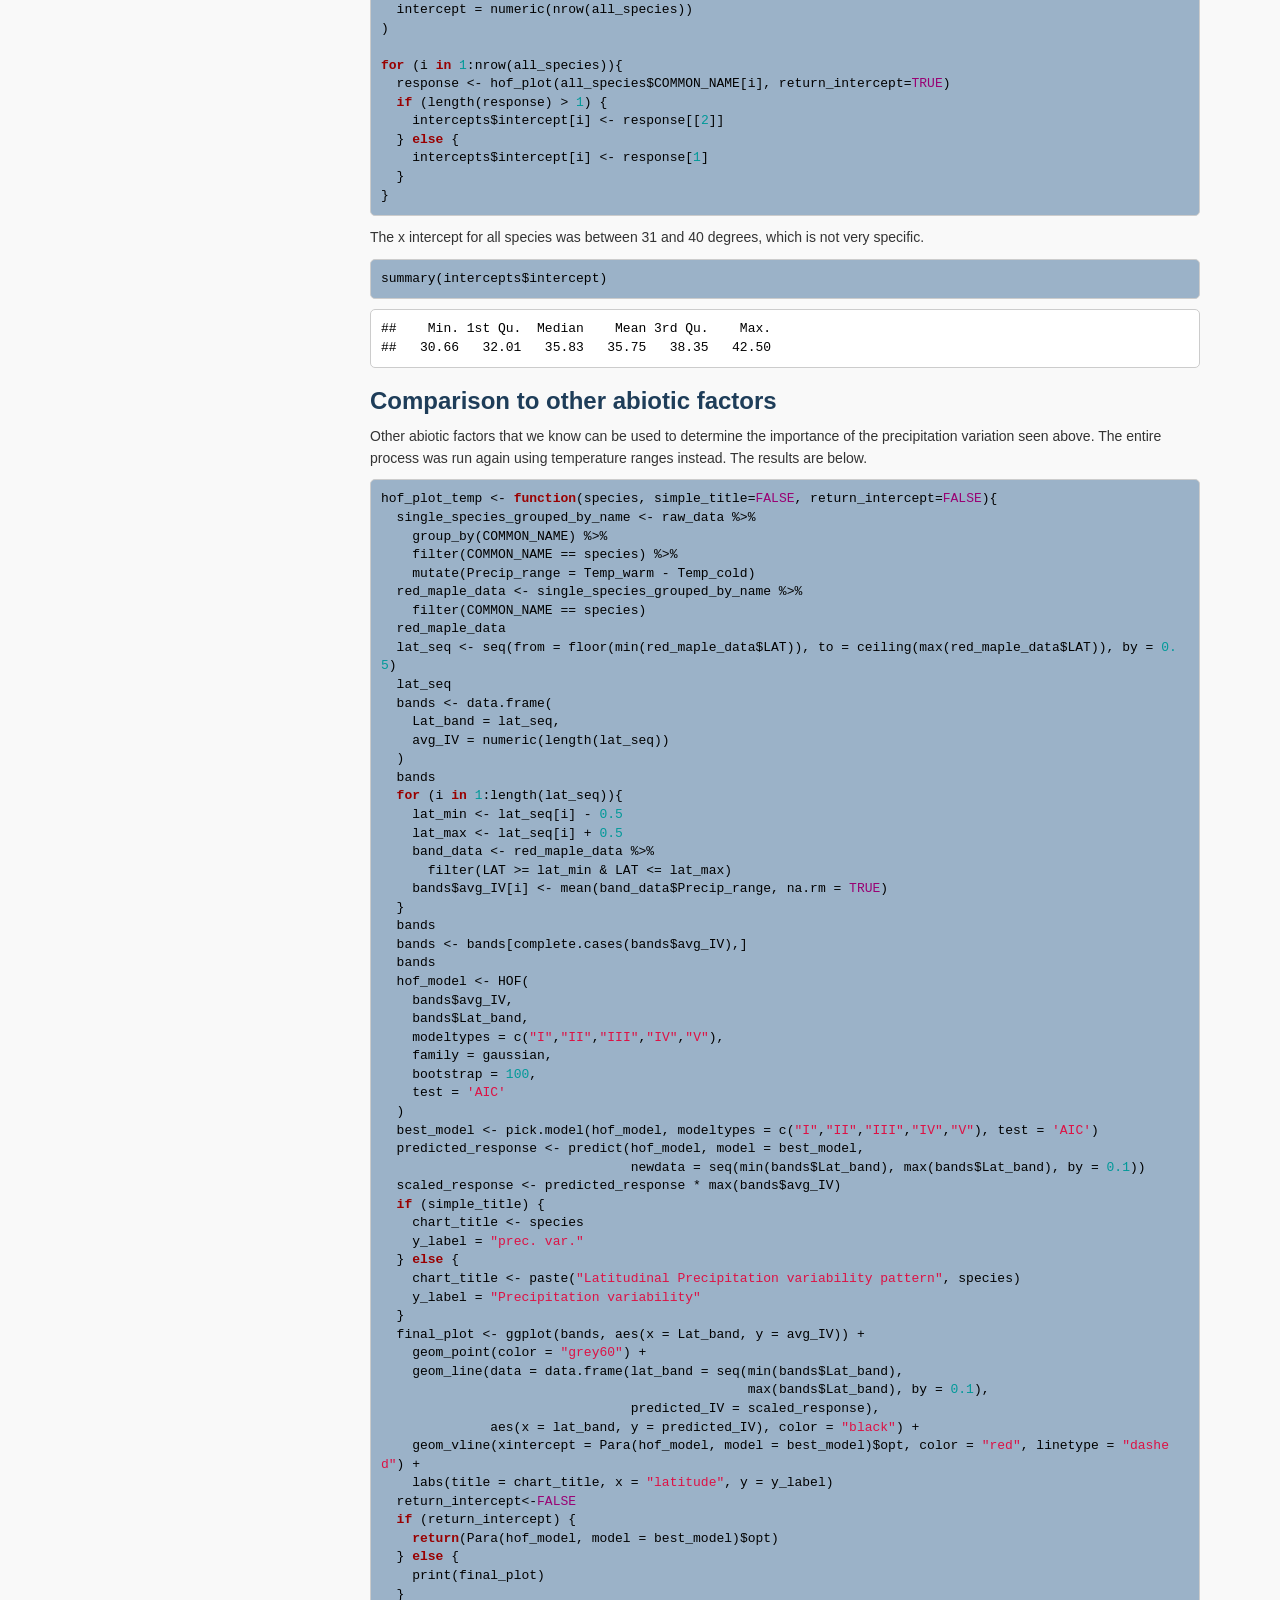
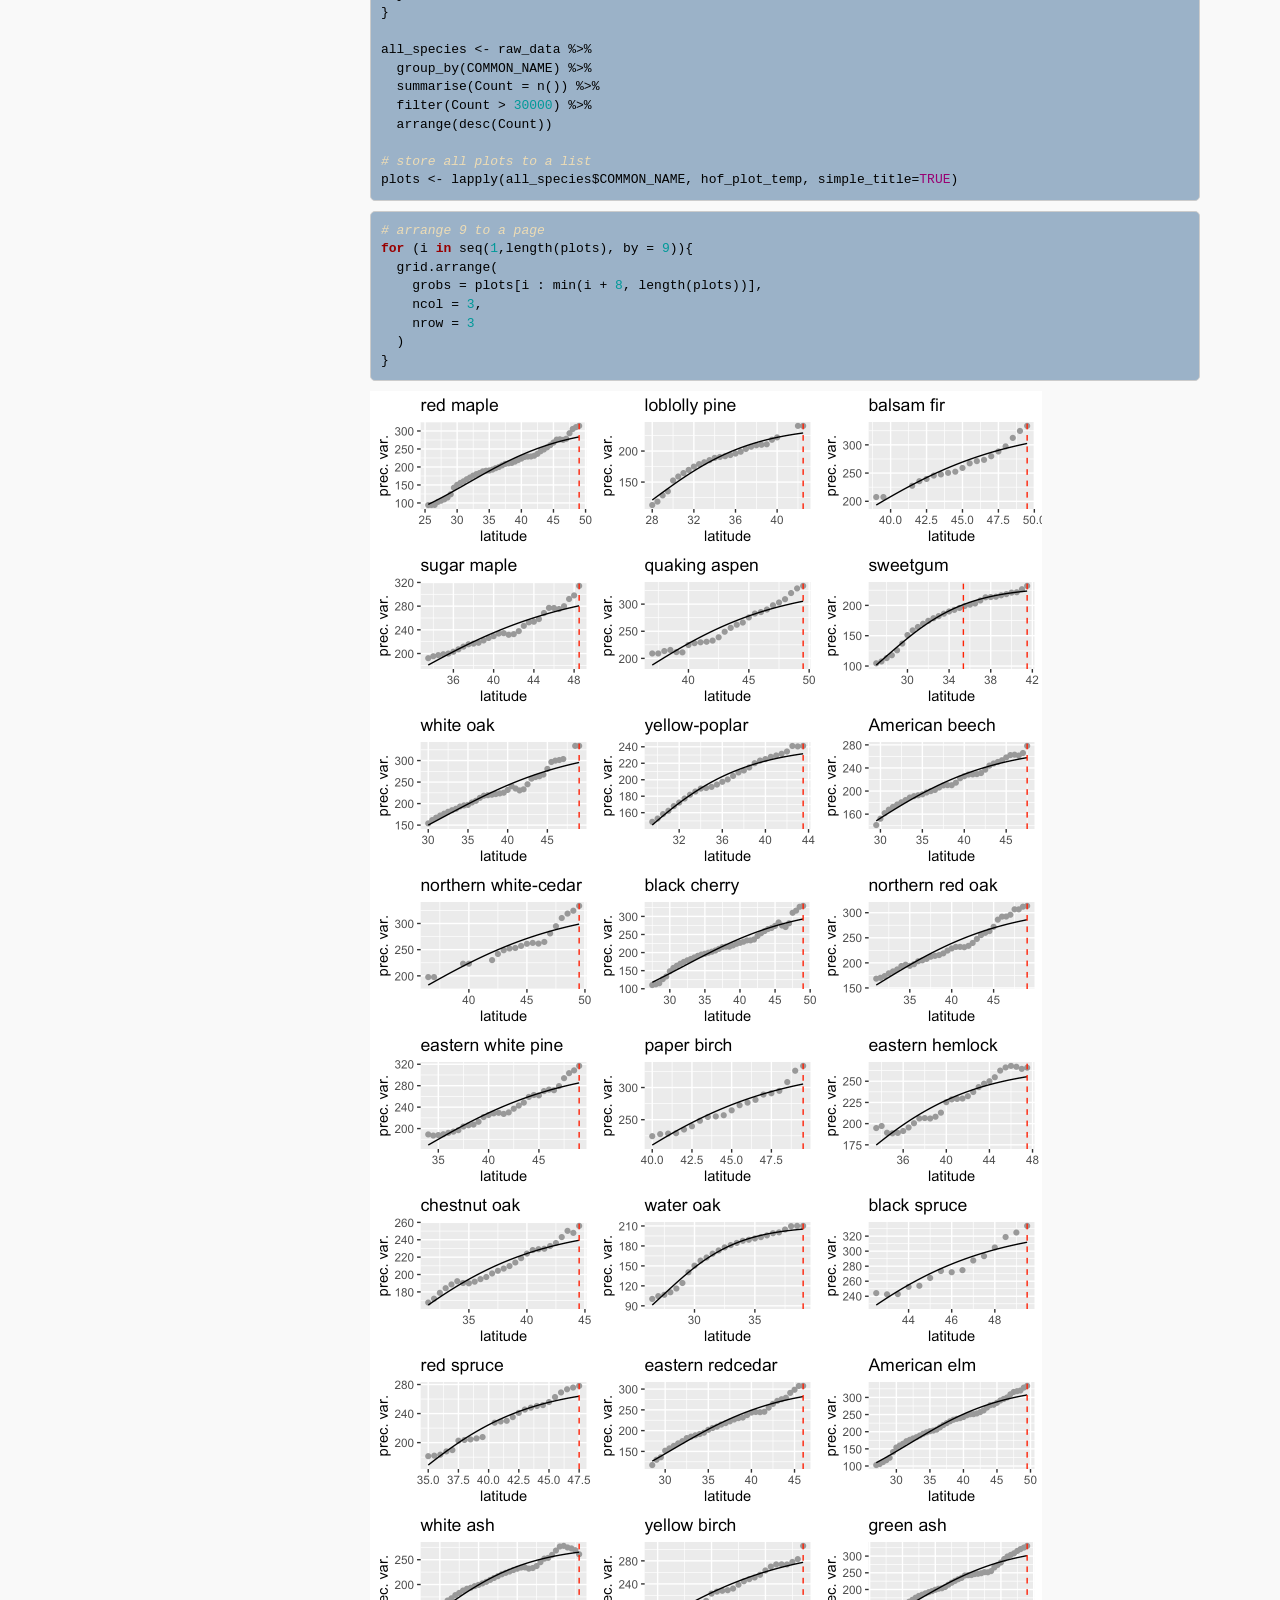
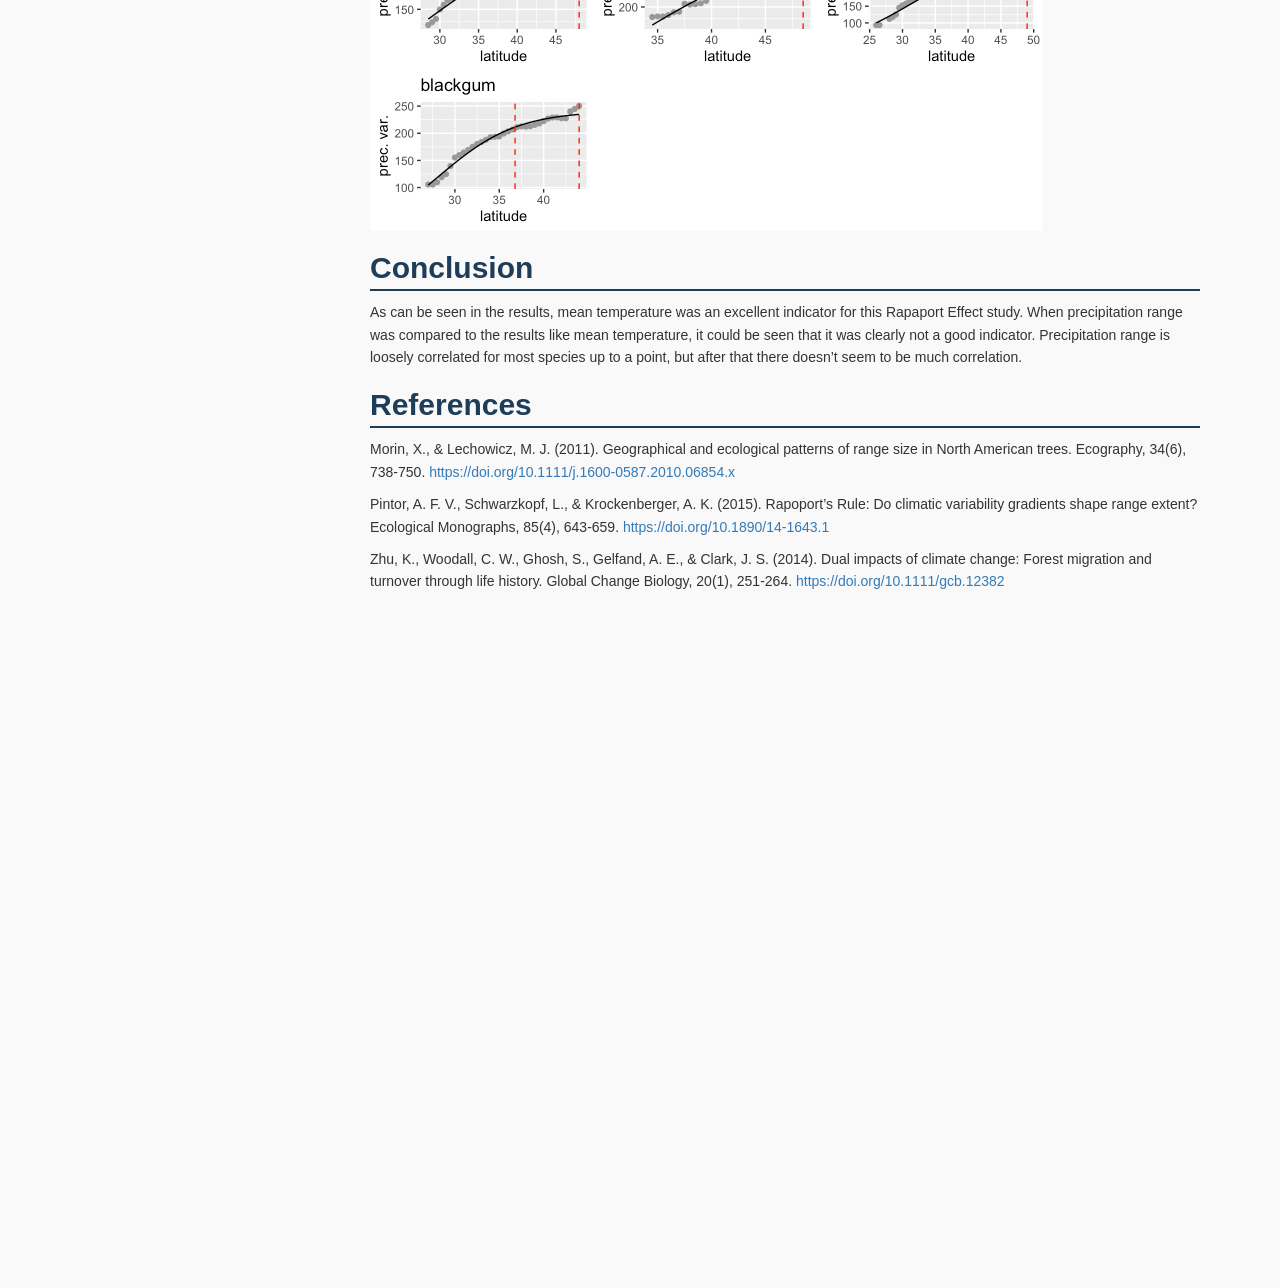
==== commit b7e30b1a: "fix bug where sweetgum graph wasn't showing" ====
--- a/index.html
+++ b/index.html
@@ -1780,9 +1780,9 @@
   } else {
     print(plot)
   }
-}
-
-hof_plot(&quot;sweetgum&quot;)</code></pre>
+}</code></pre>
+<pre class="r"><code>hof_plot(&quot;sweetgum&quot;)</code></pre>
+<p><img src="[data-uri]" width="672" /></p>
 <p>Now, this process can be run with all species that have more than
 30000 data points in our data.</p>
 <pre class="r"><code># limit to species with above 30000 samples
@@ -1802,7 +1802,7 @@
     nrow = 3
   )
 }</code></pre>
-<p><img src="[data-uri]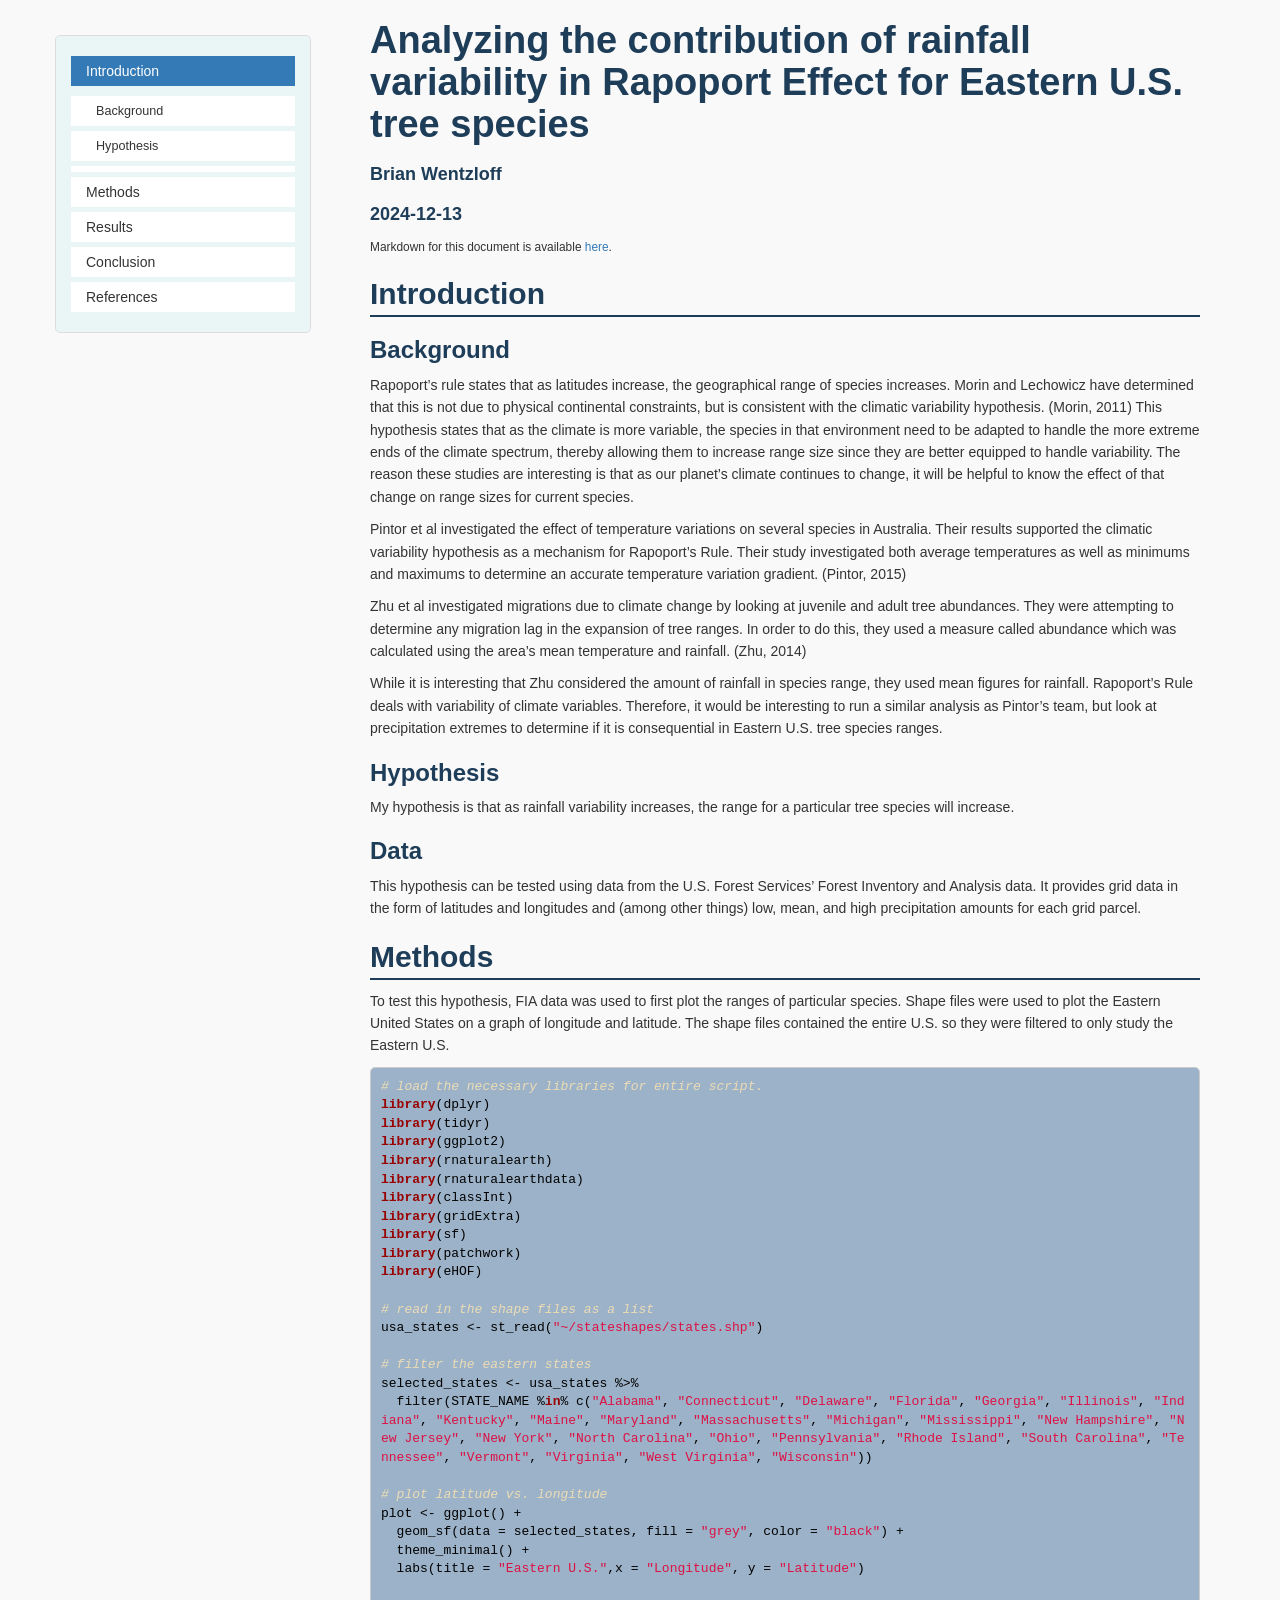
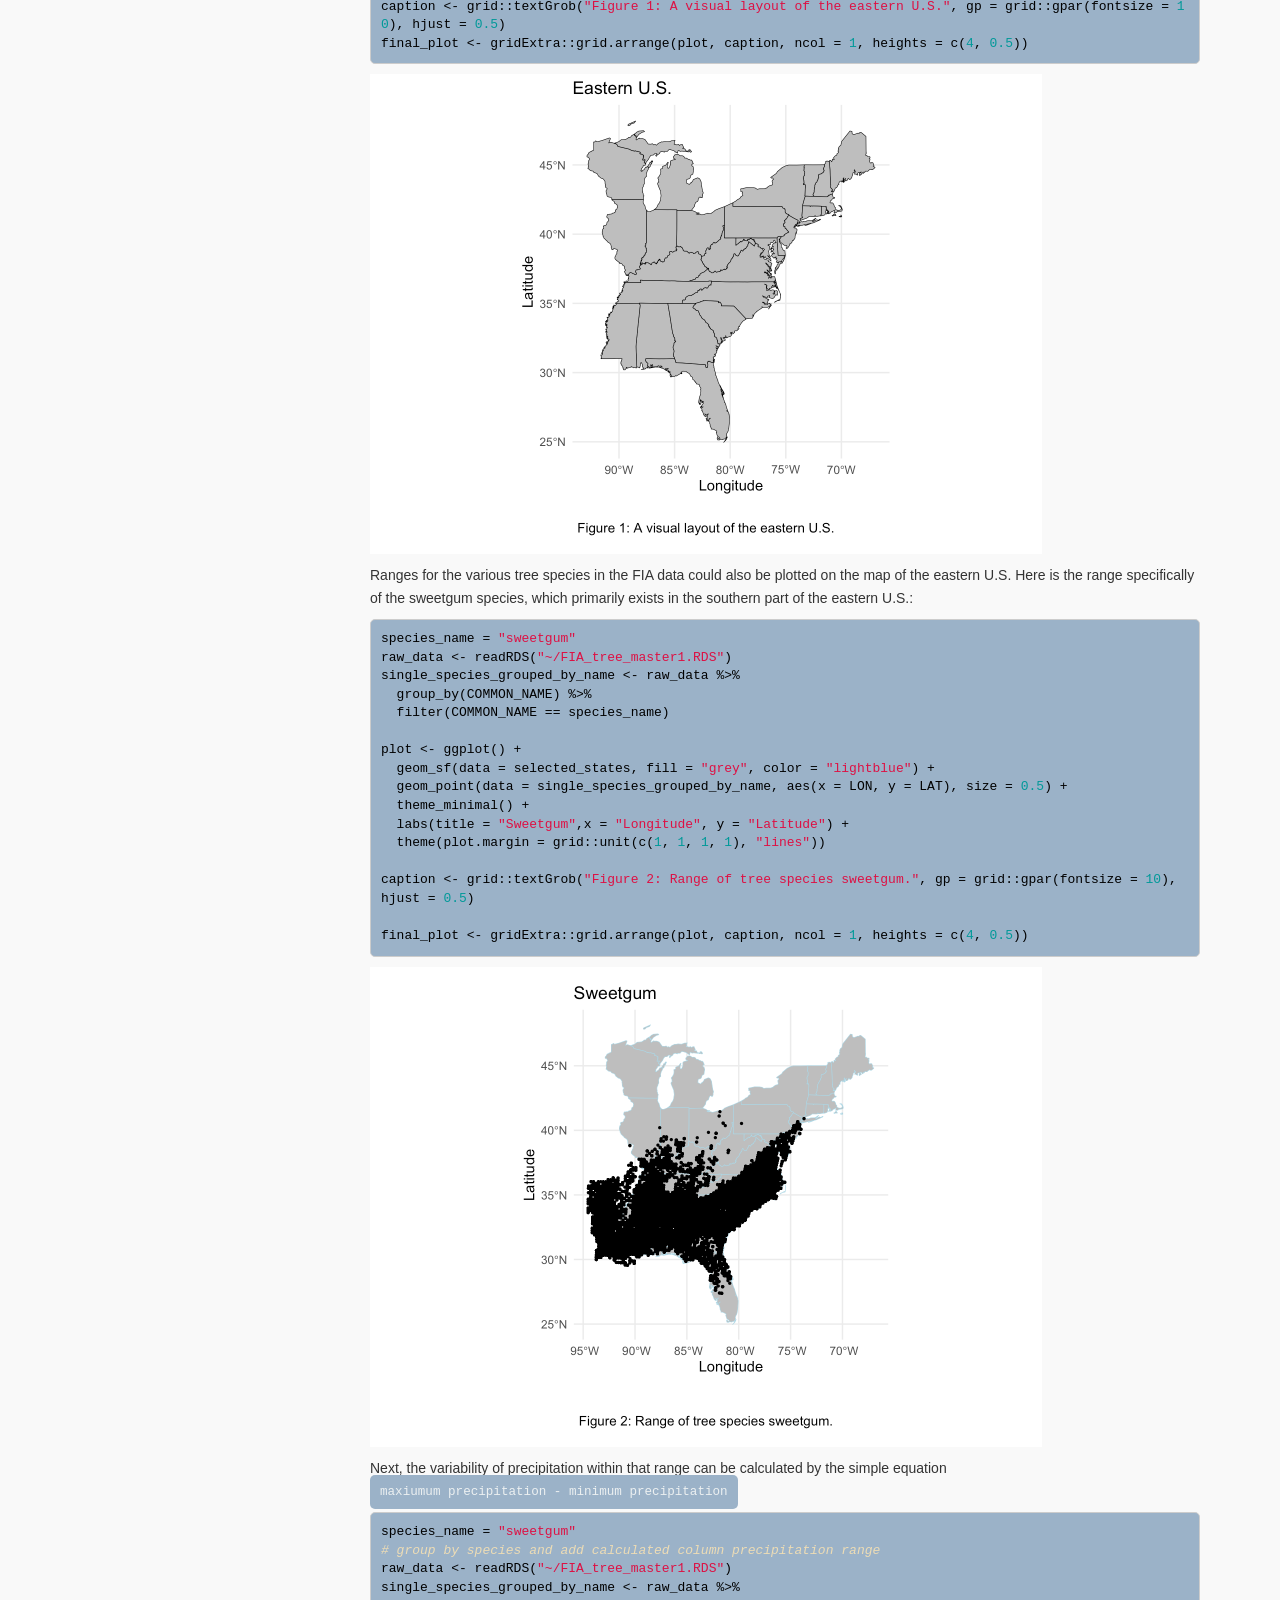
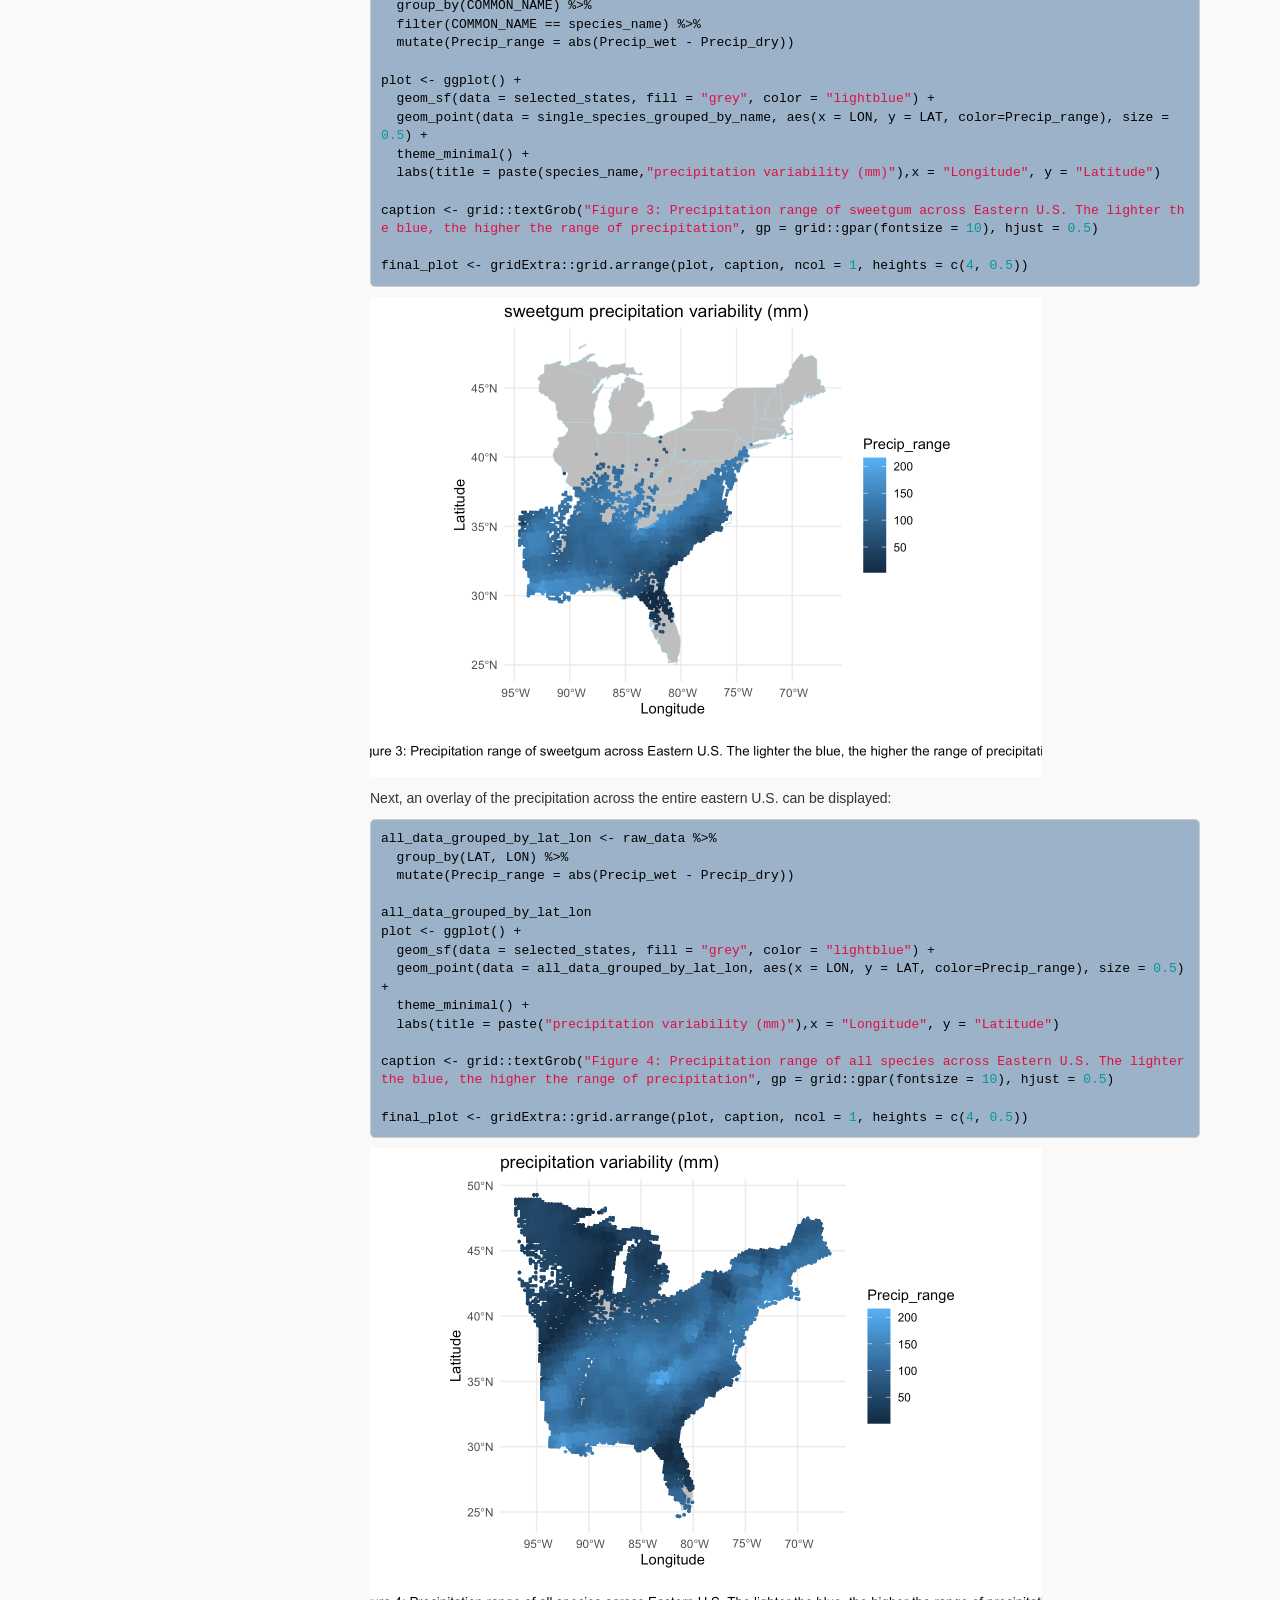
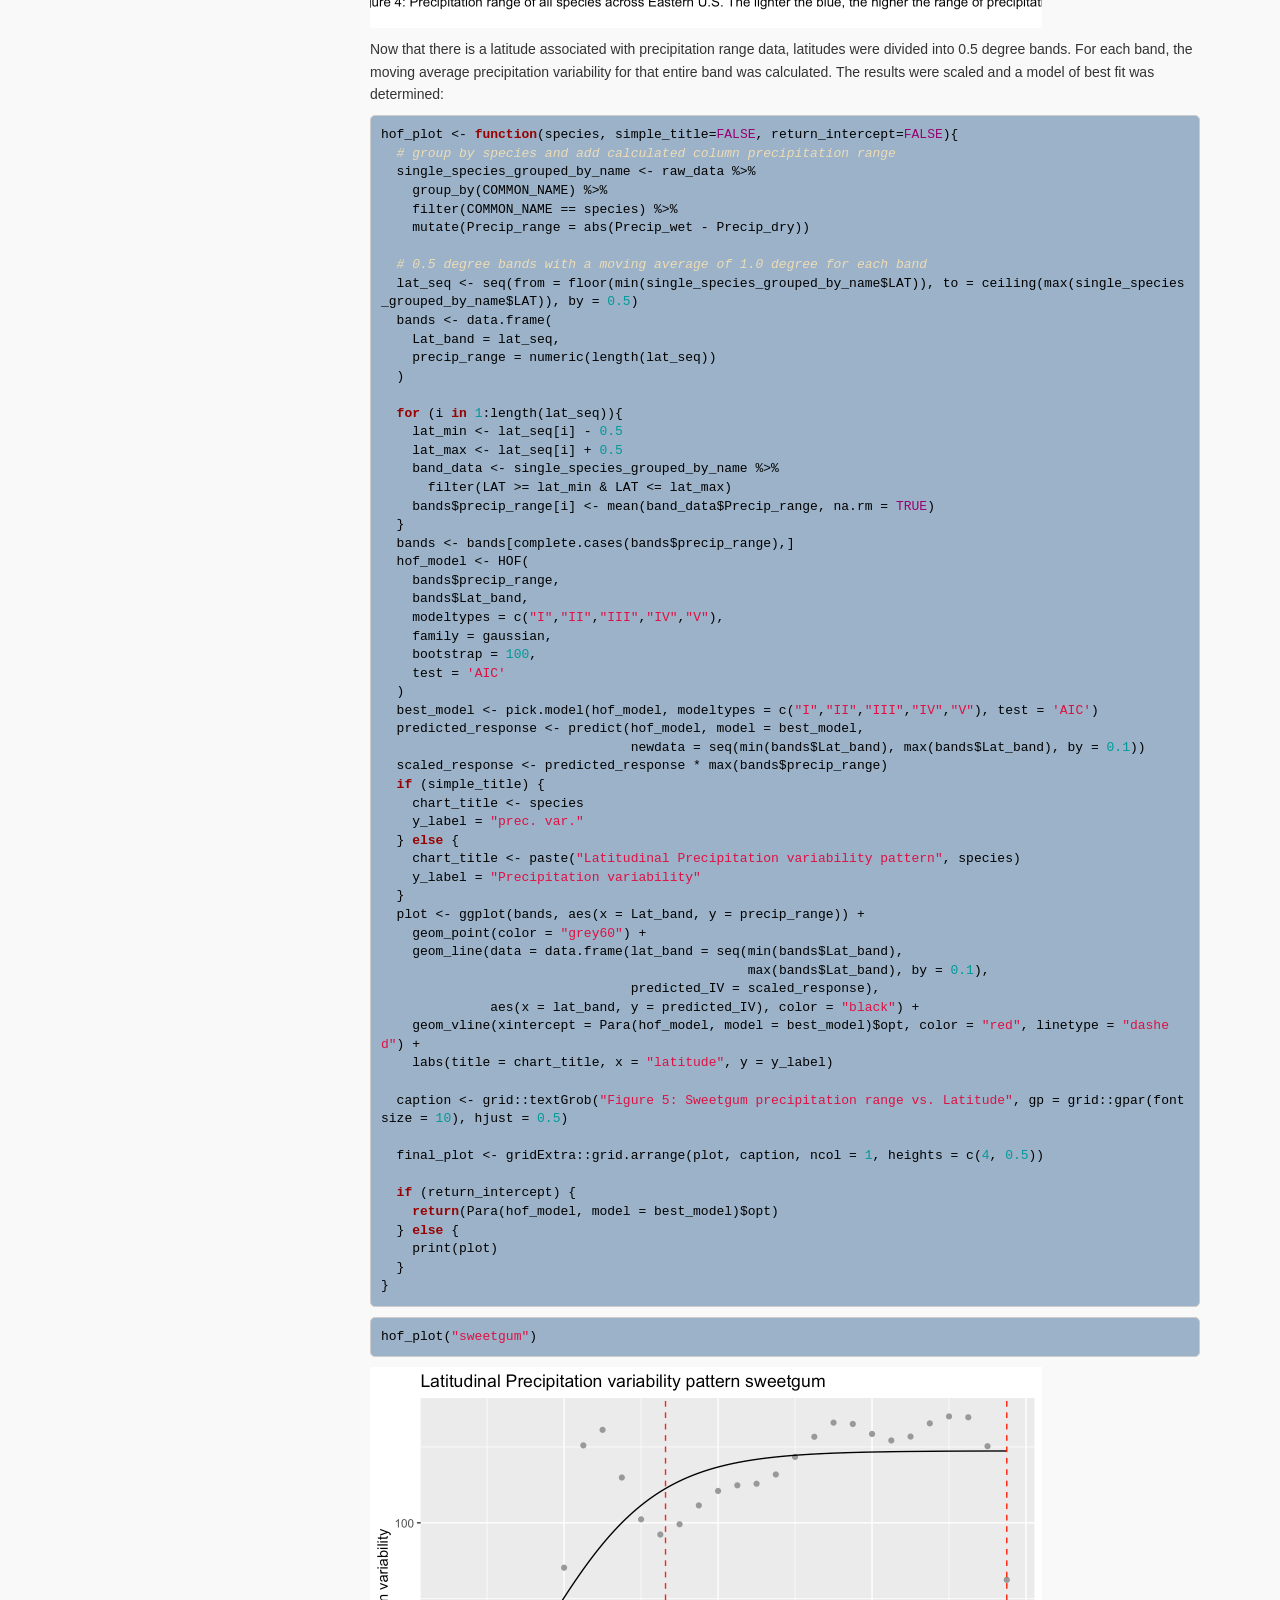
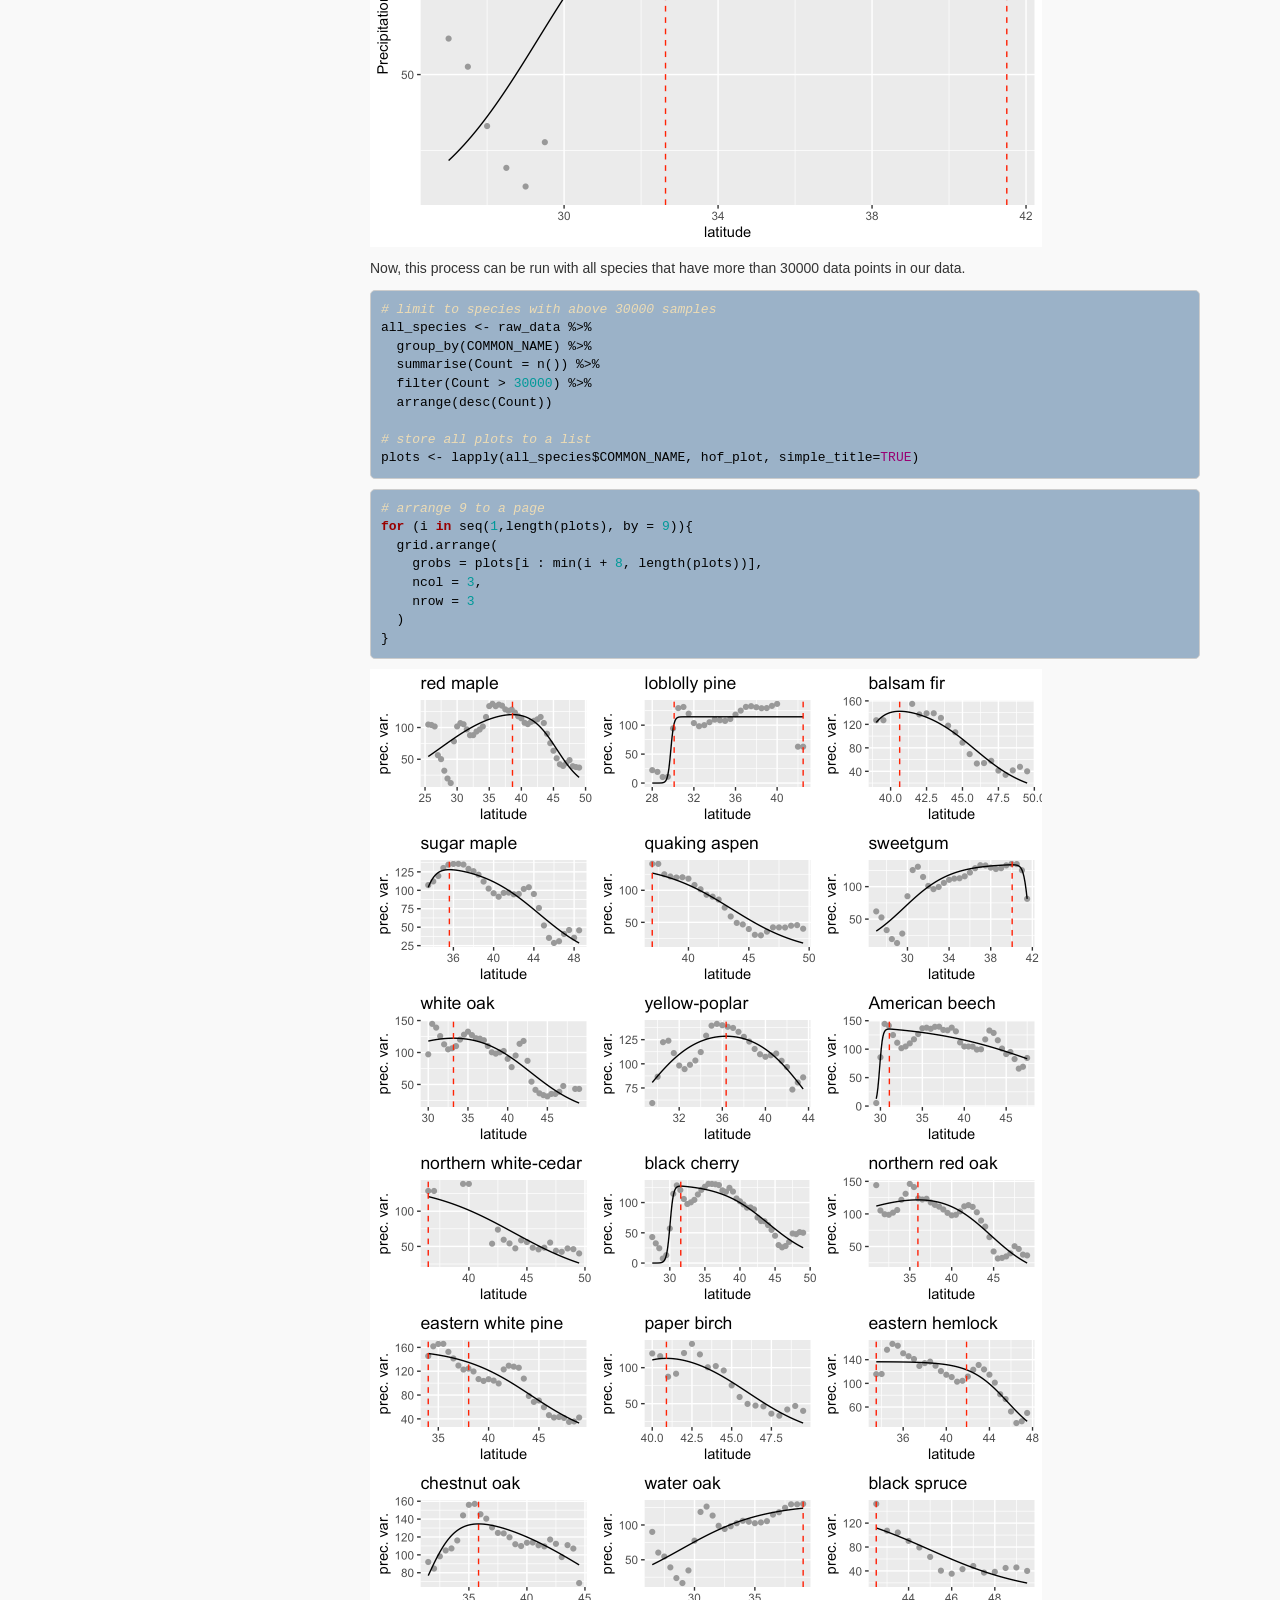
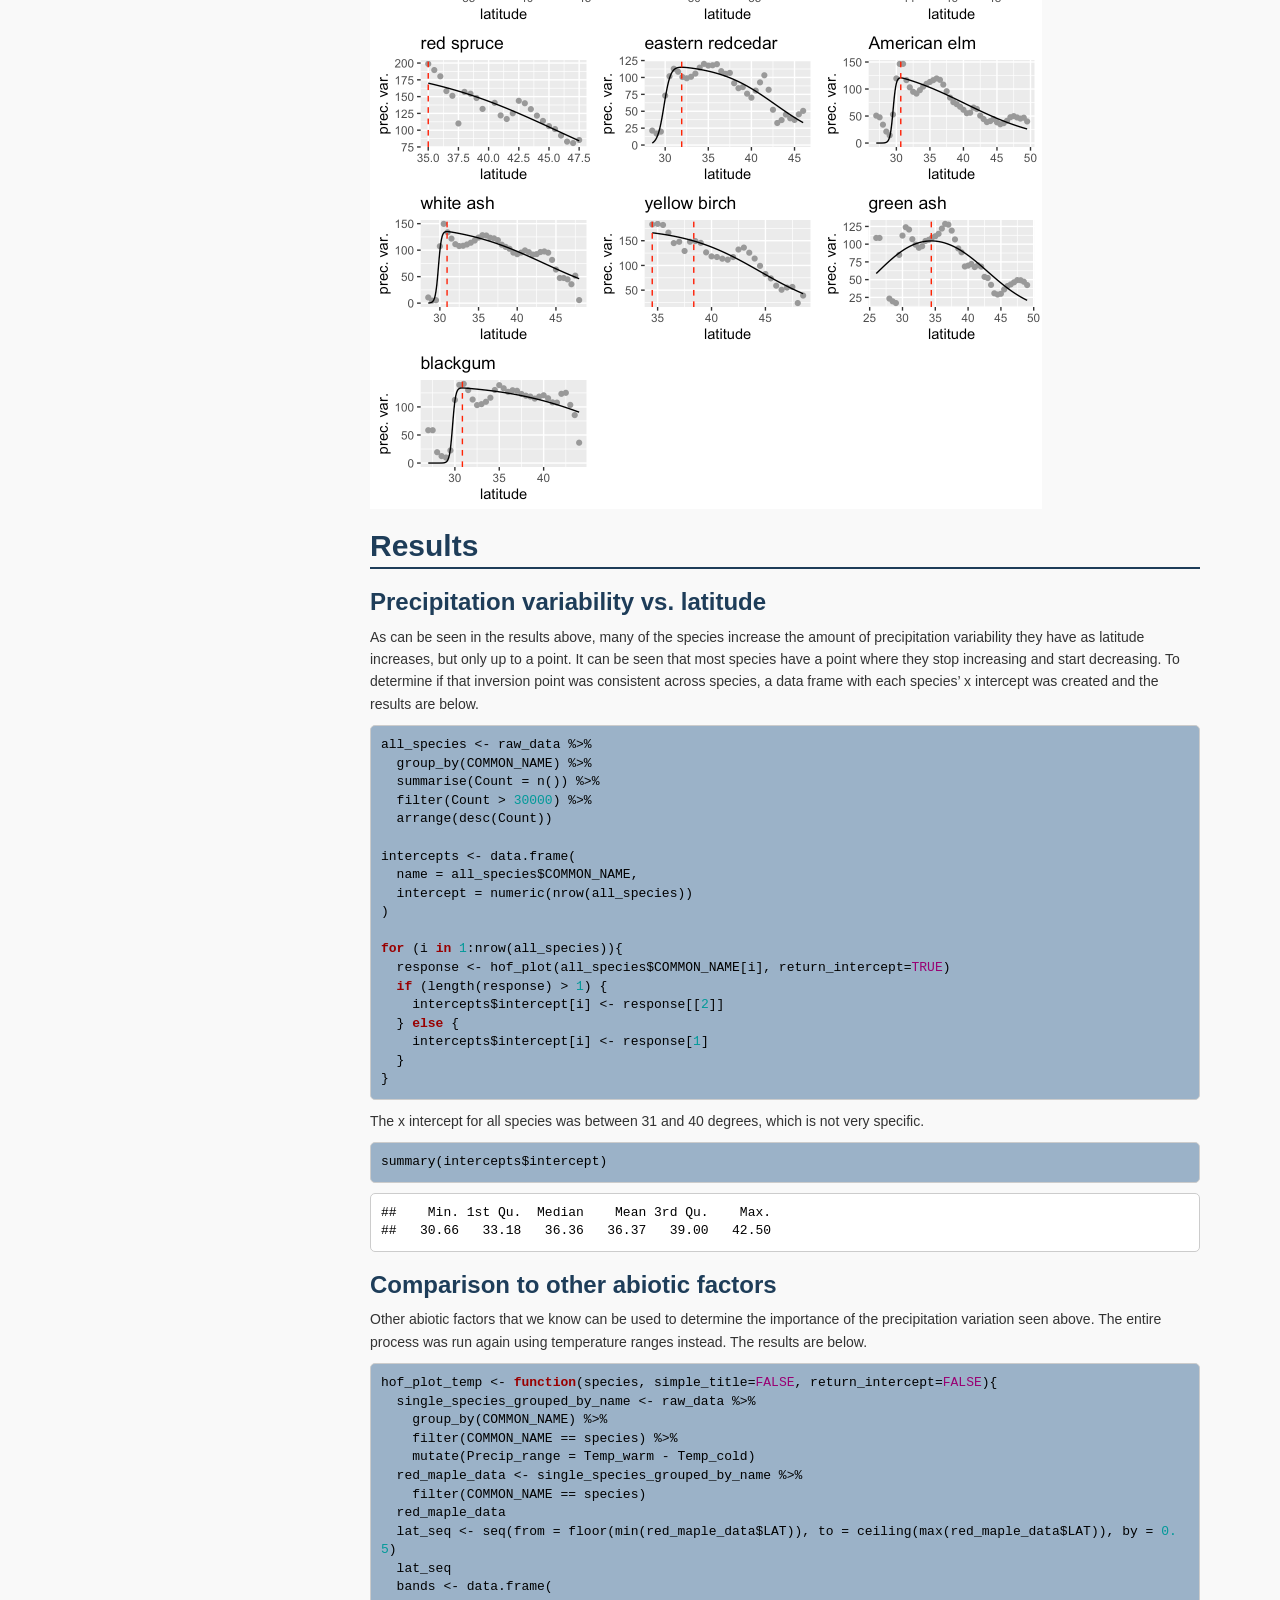
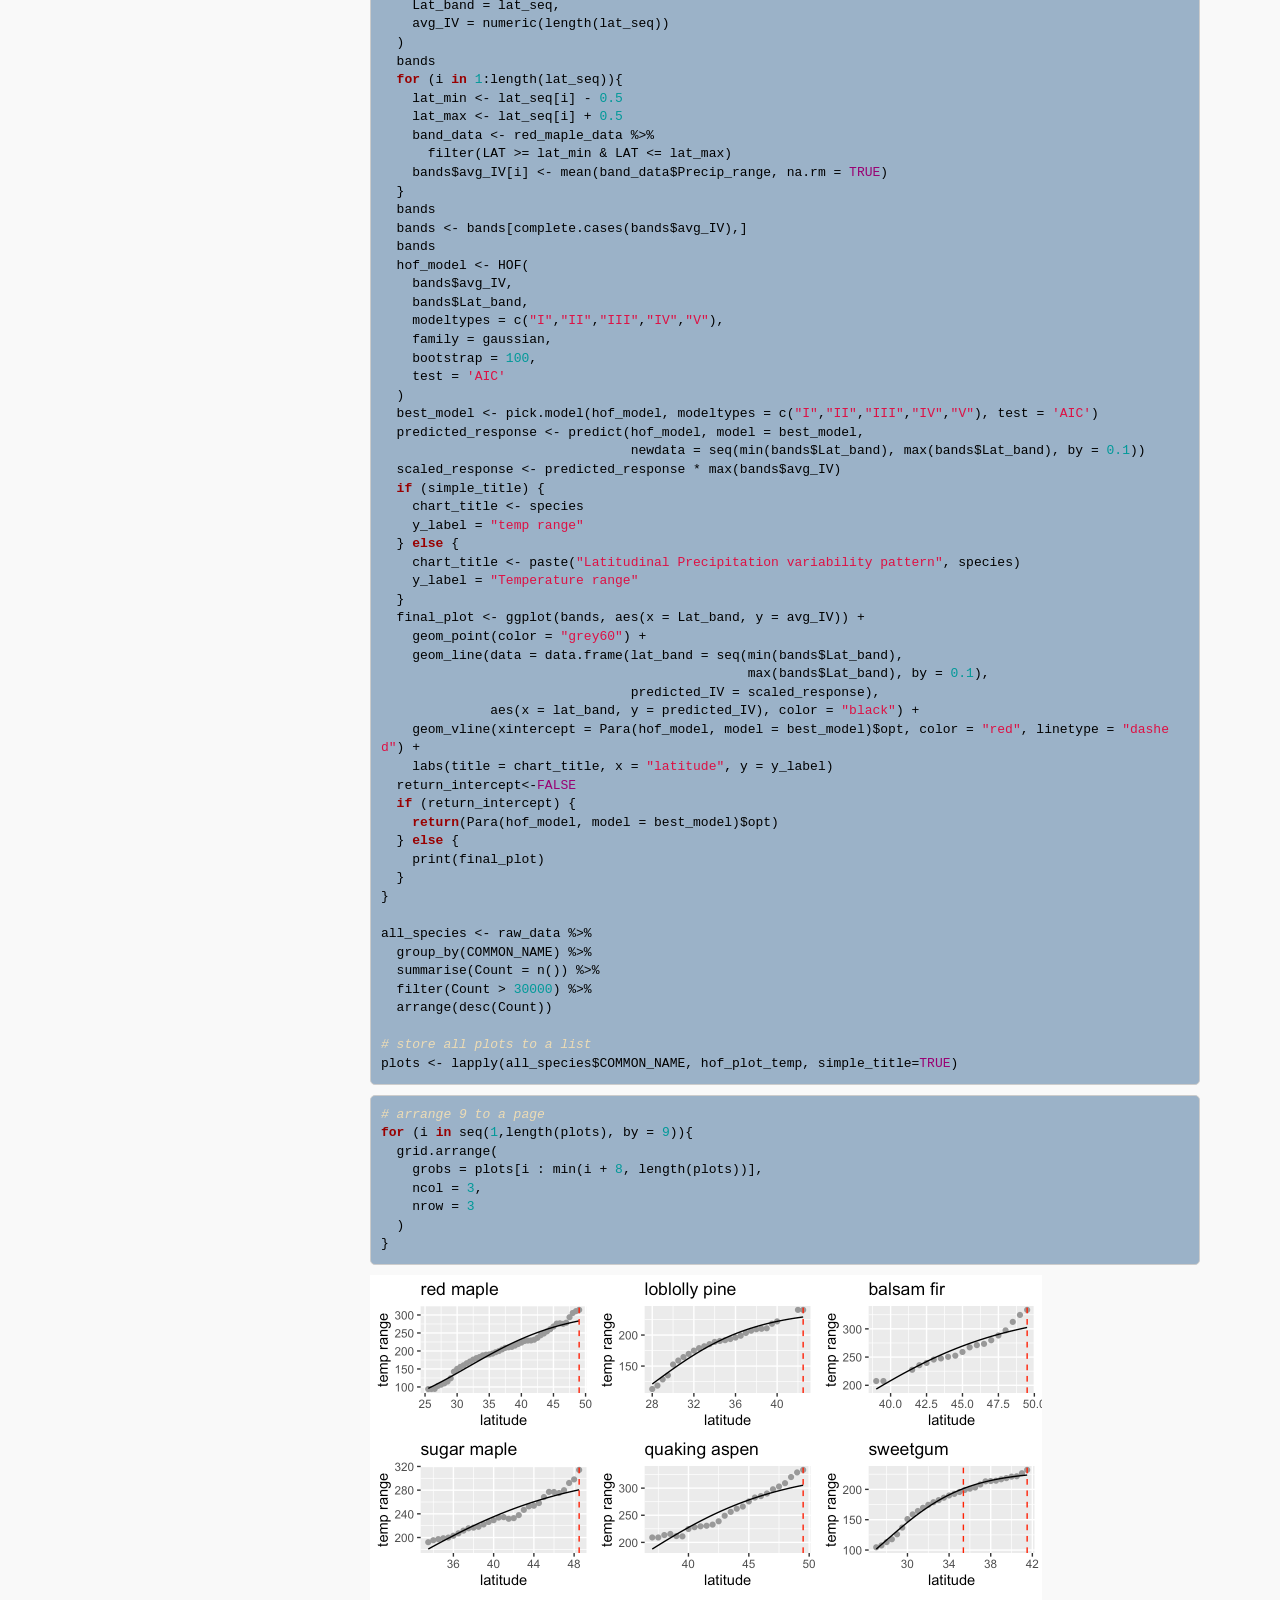
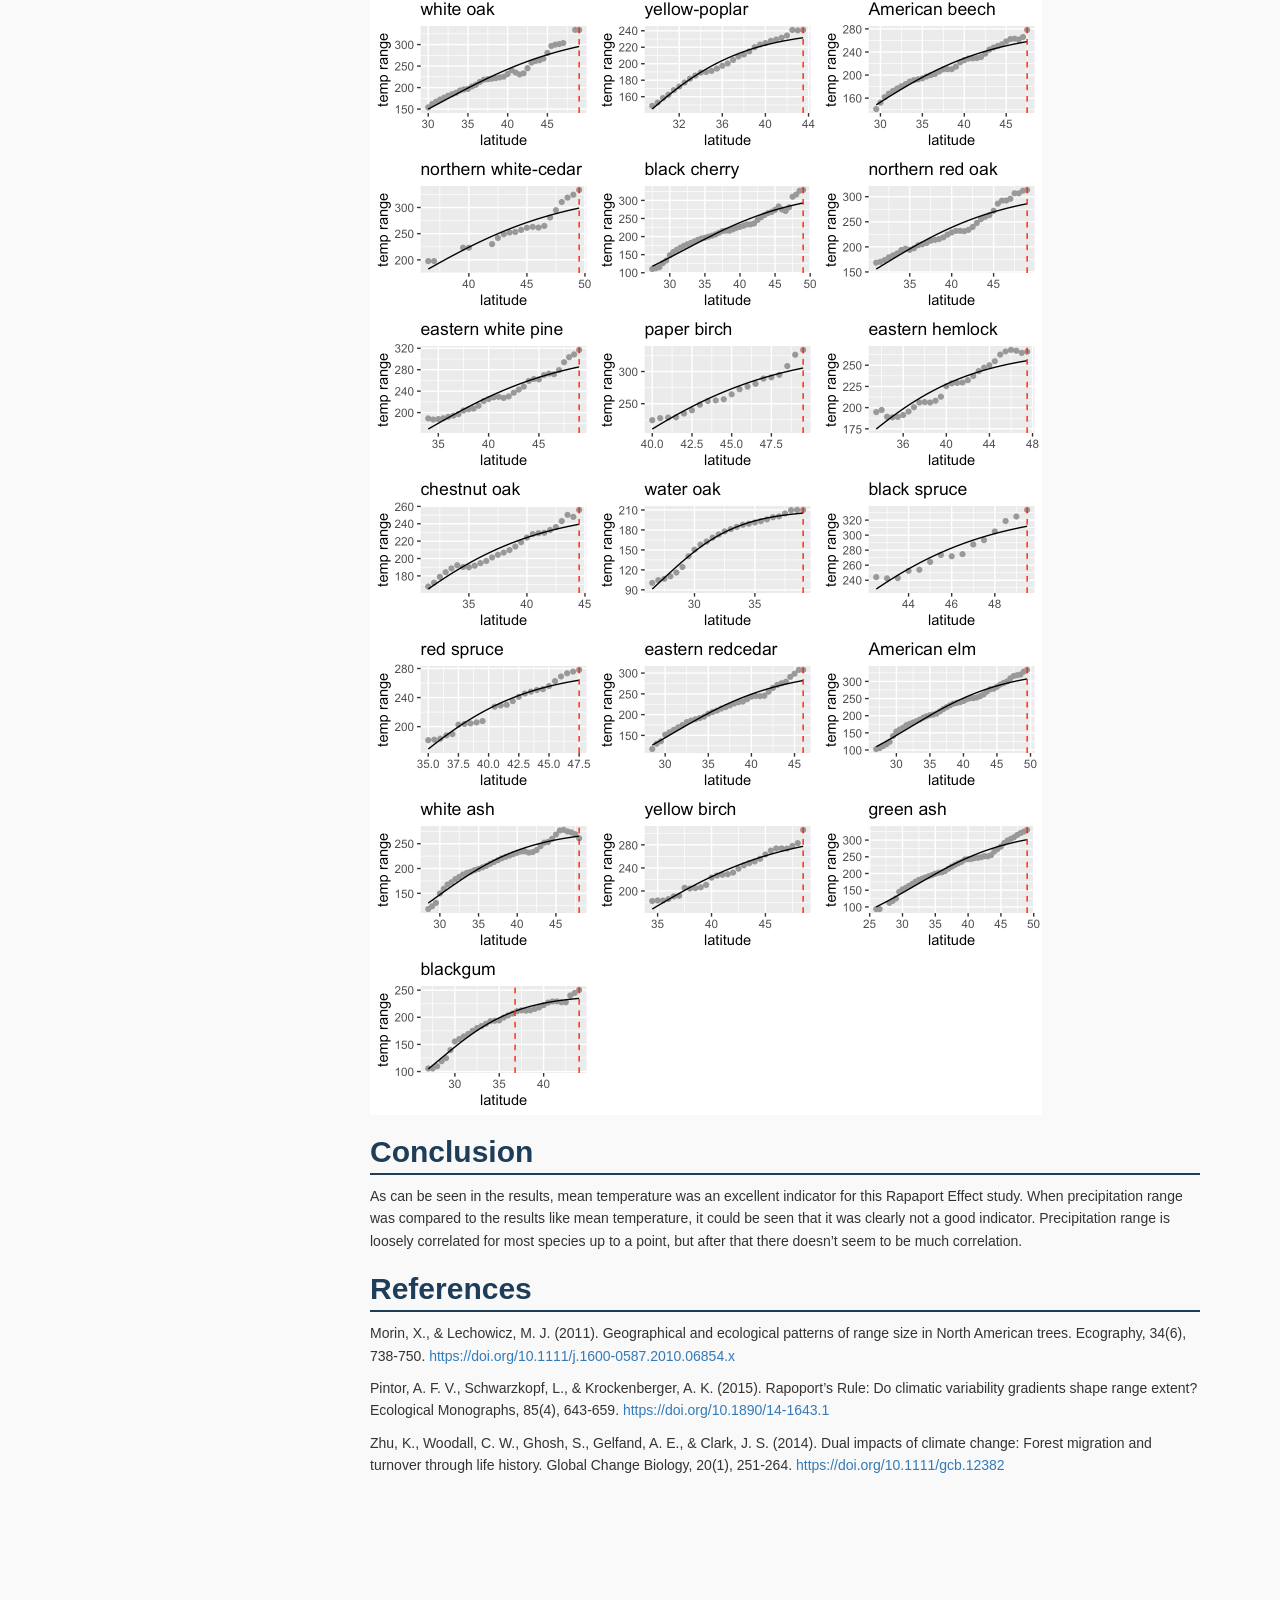
